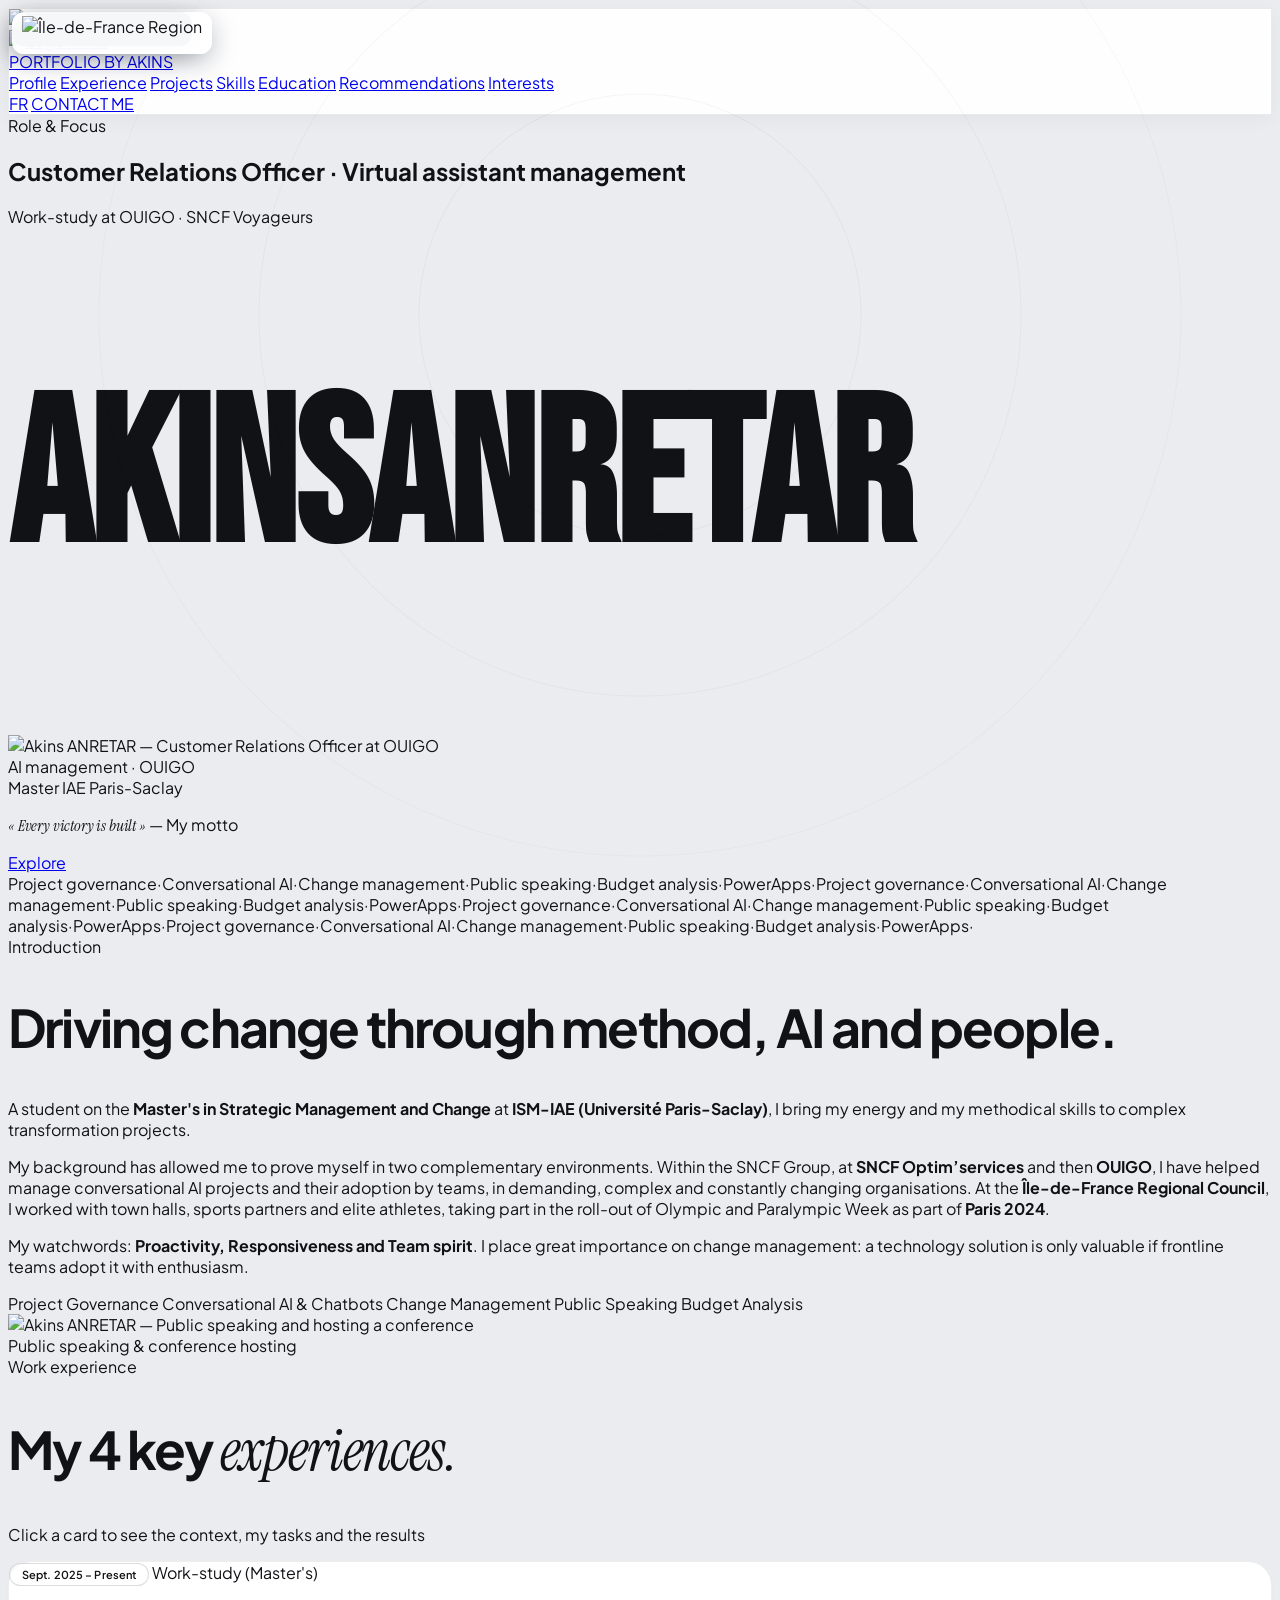
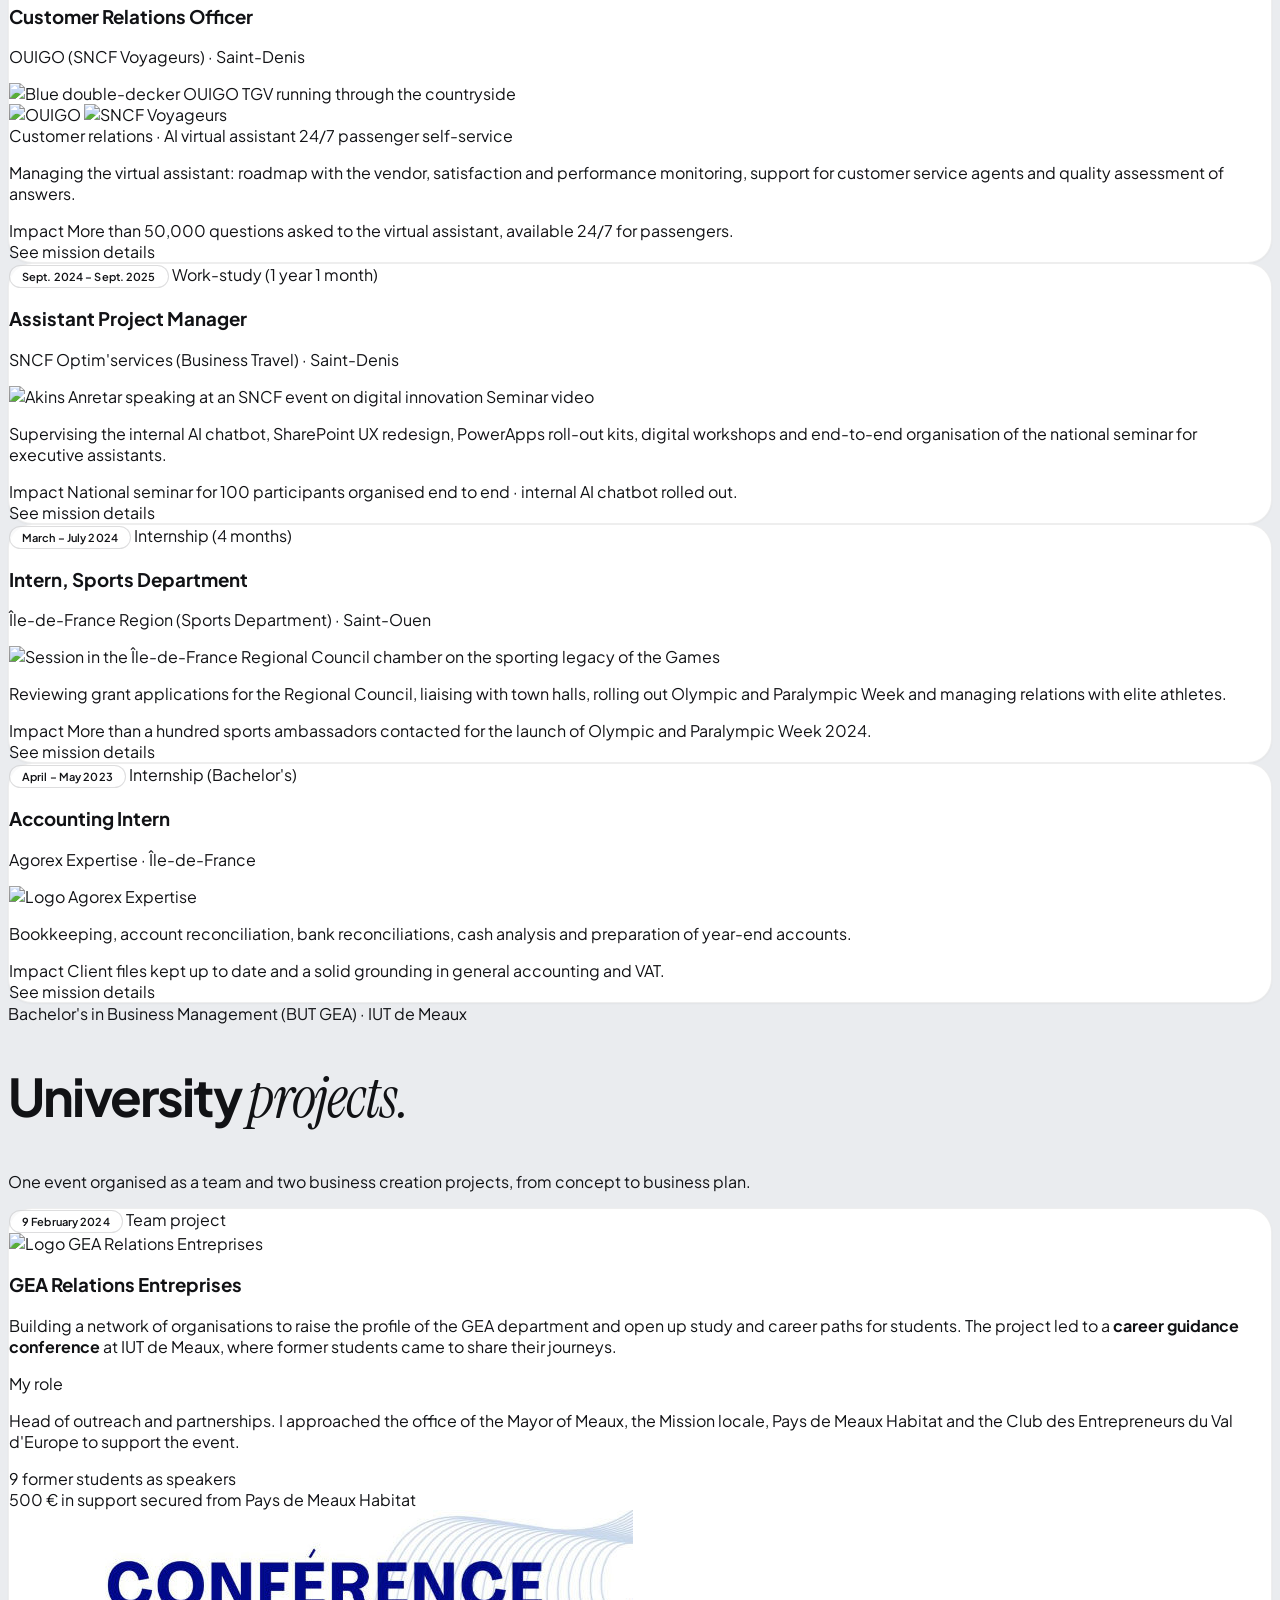
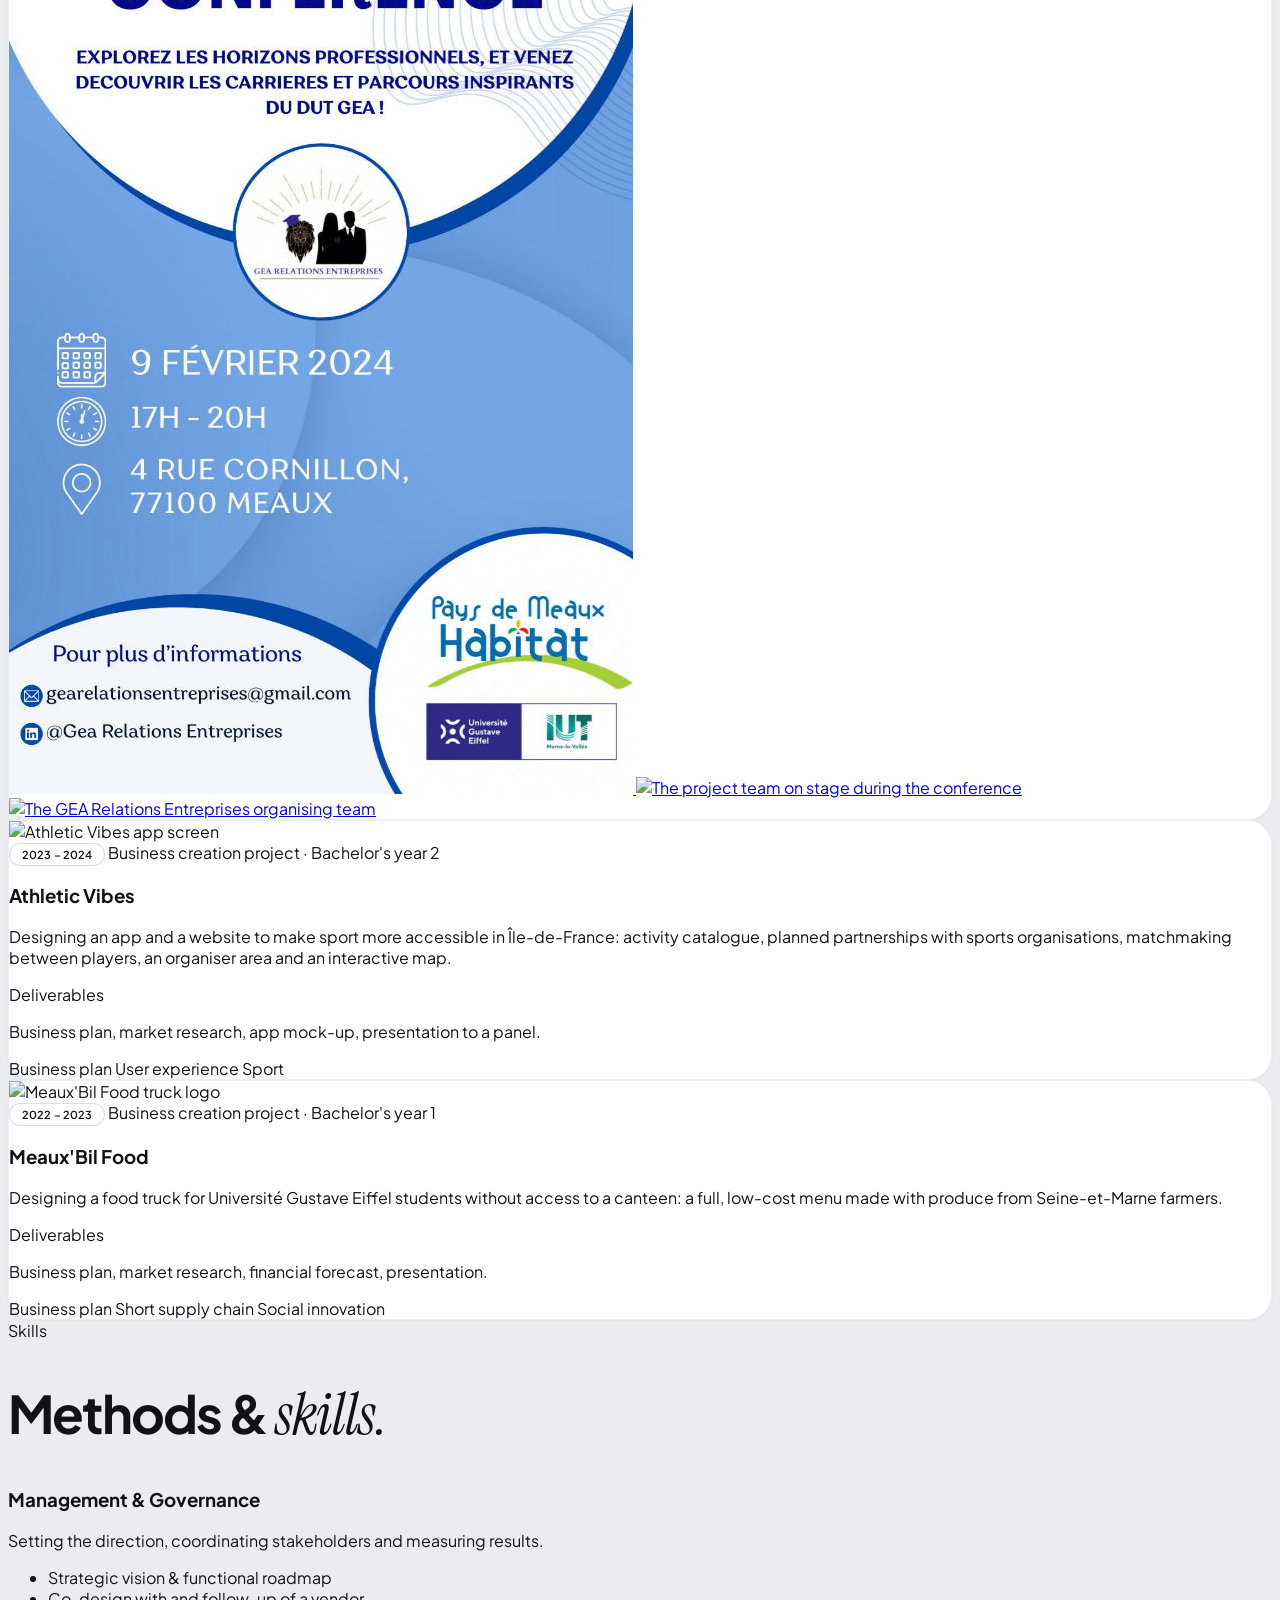
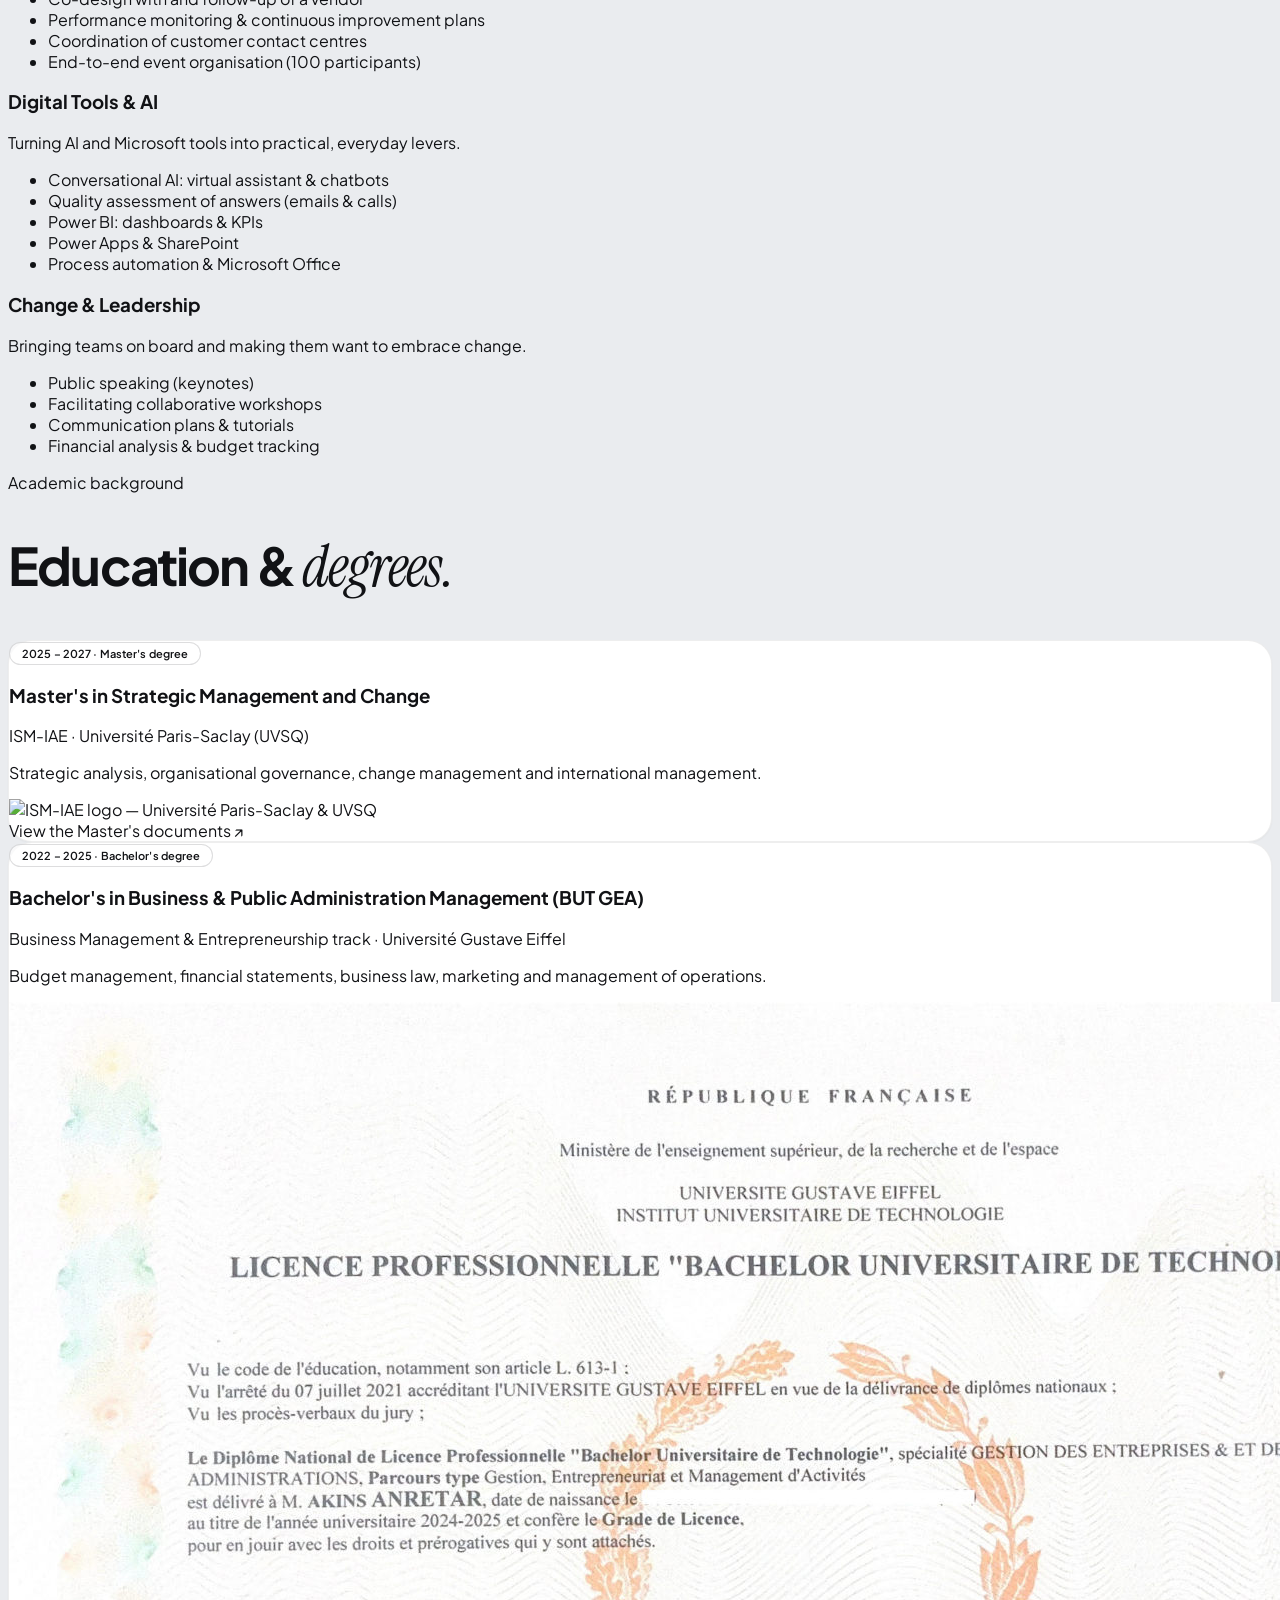
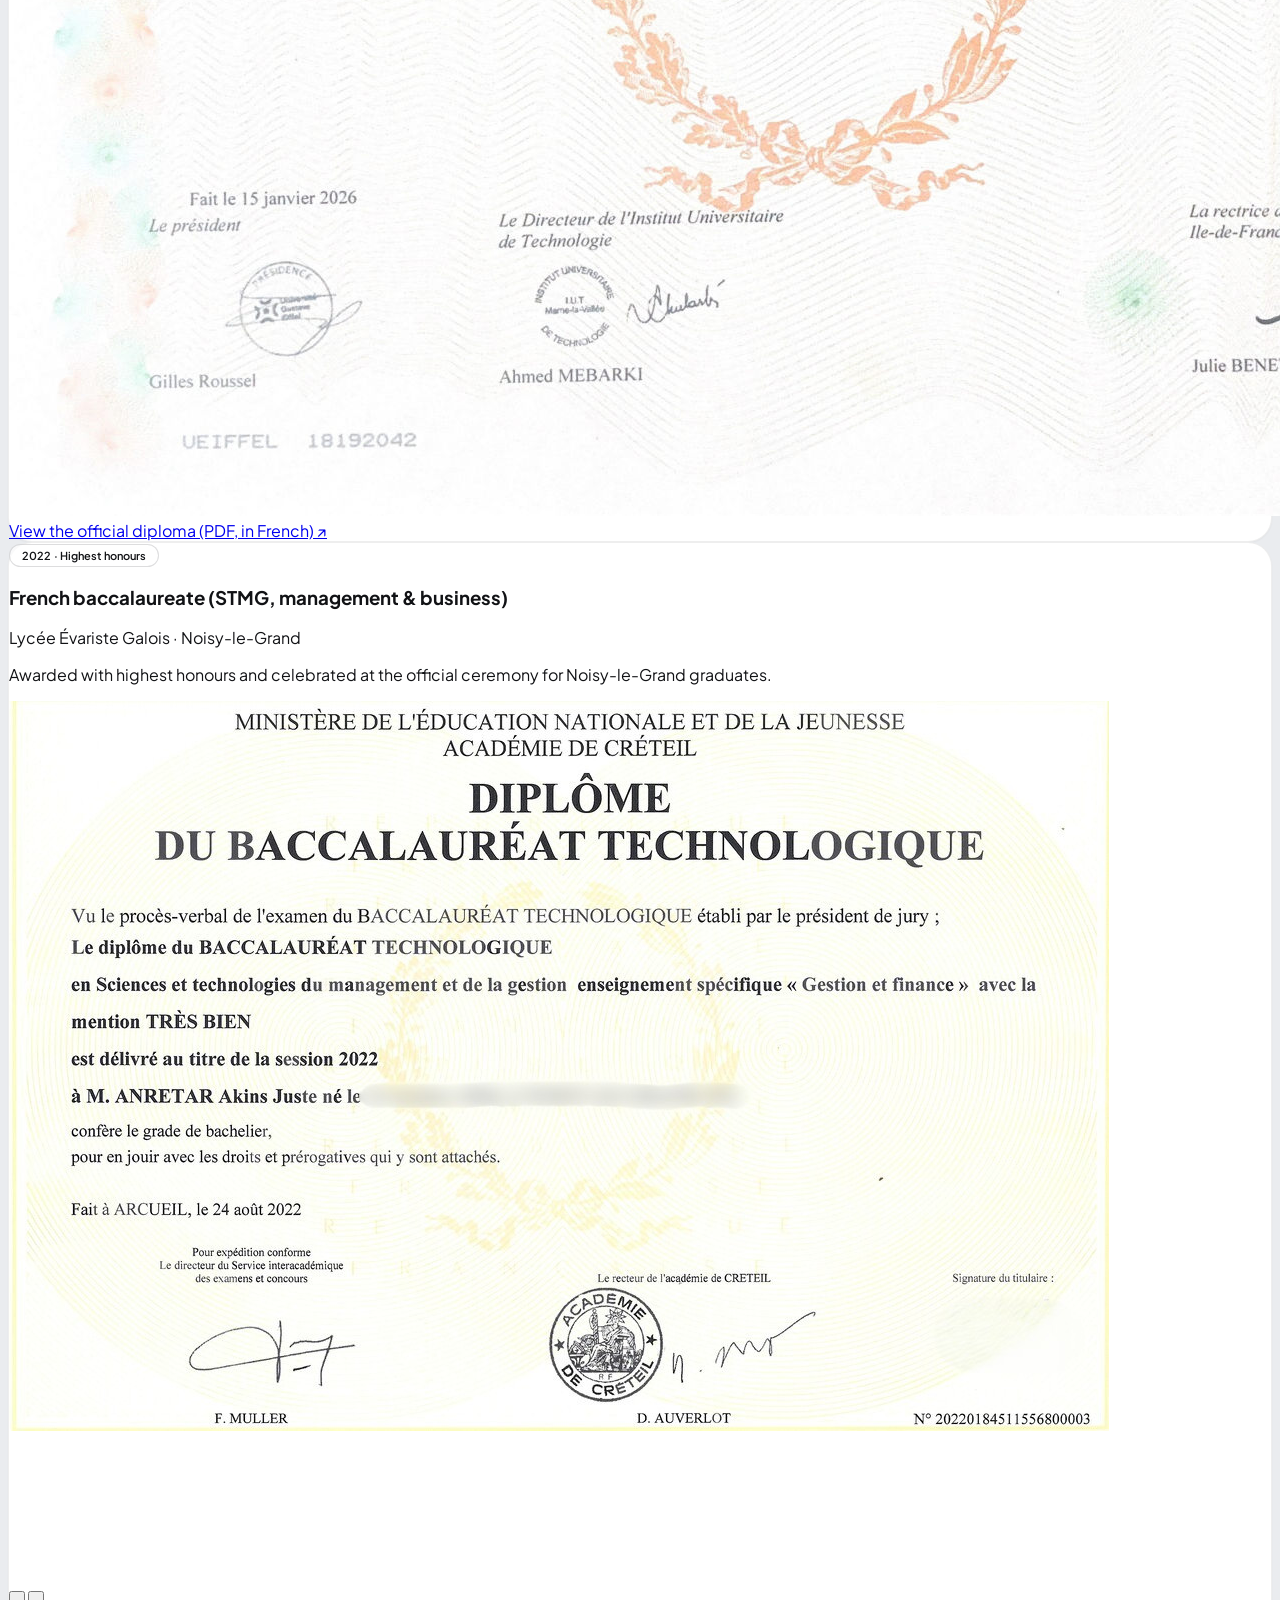
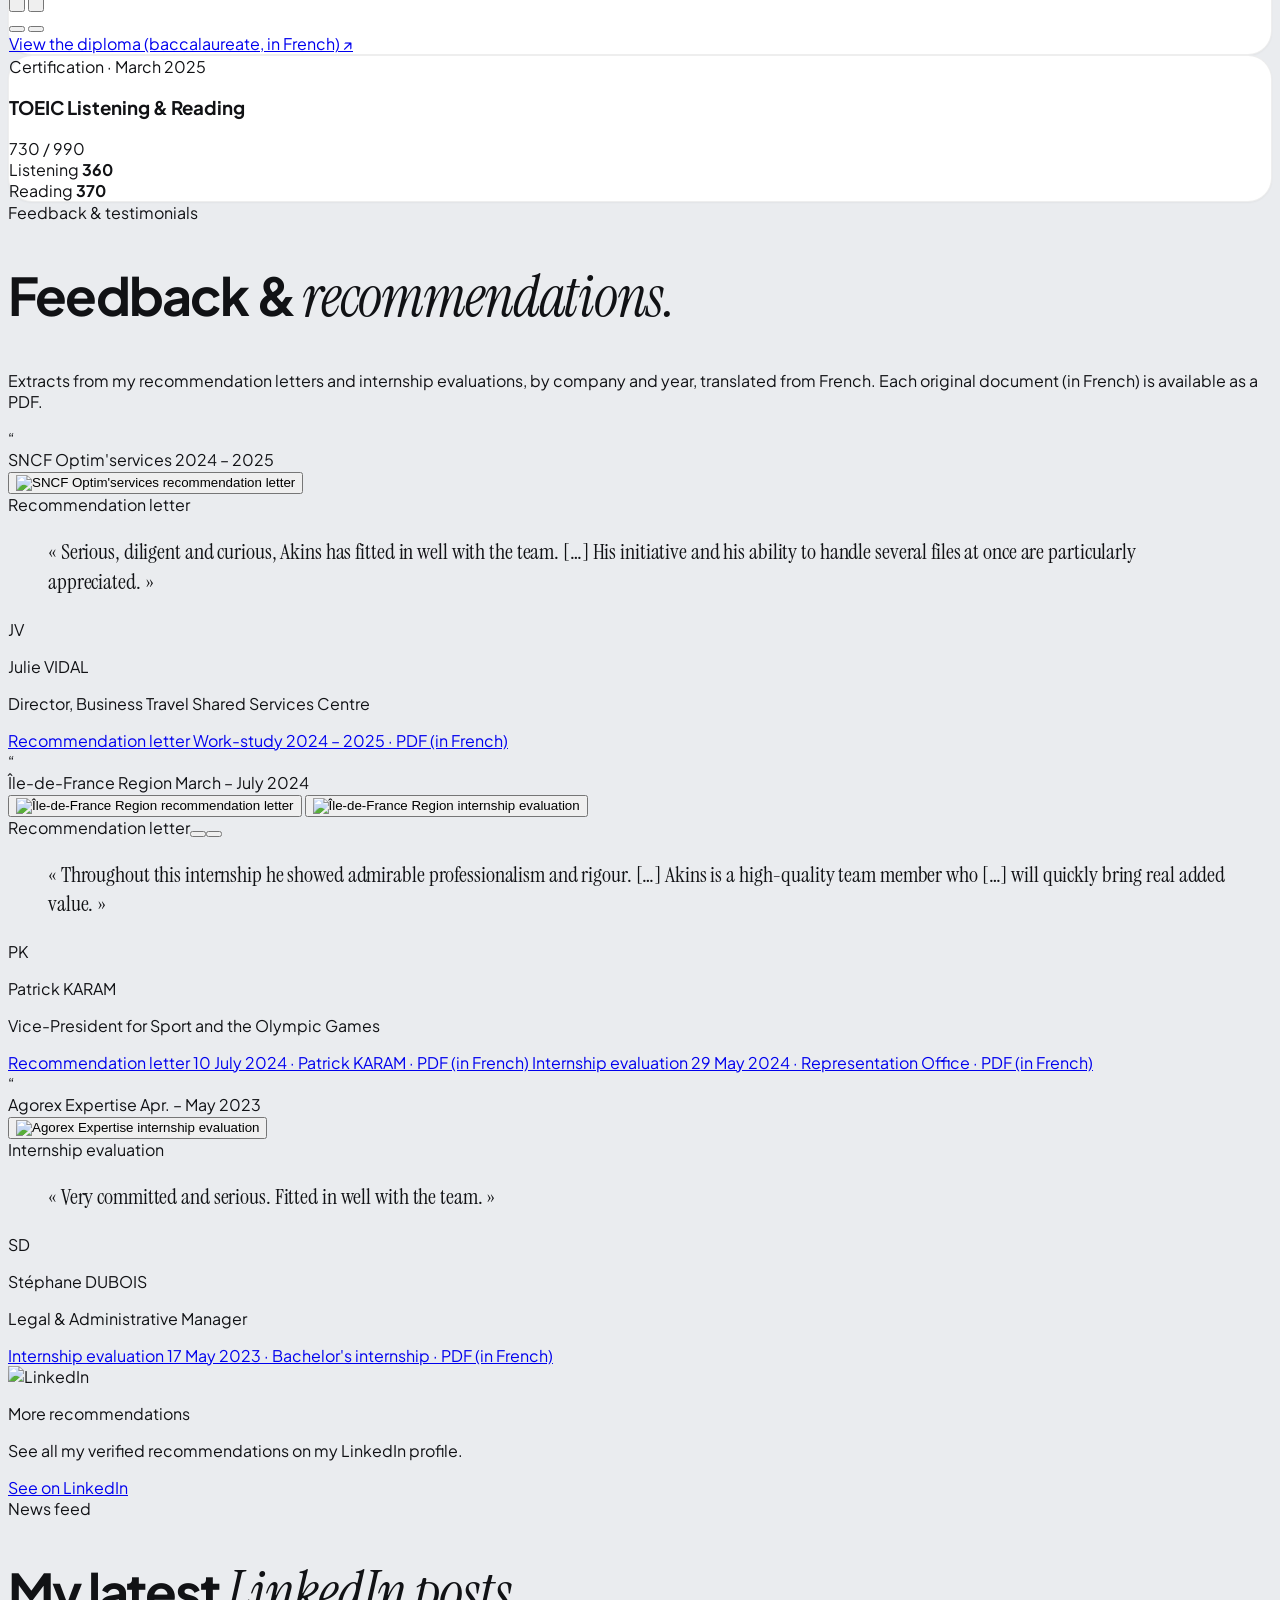
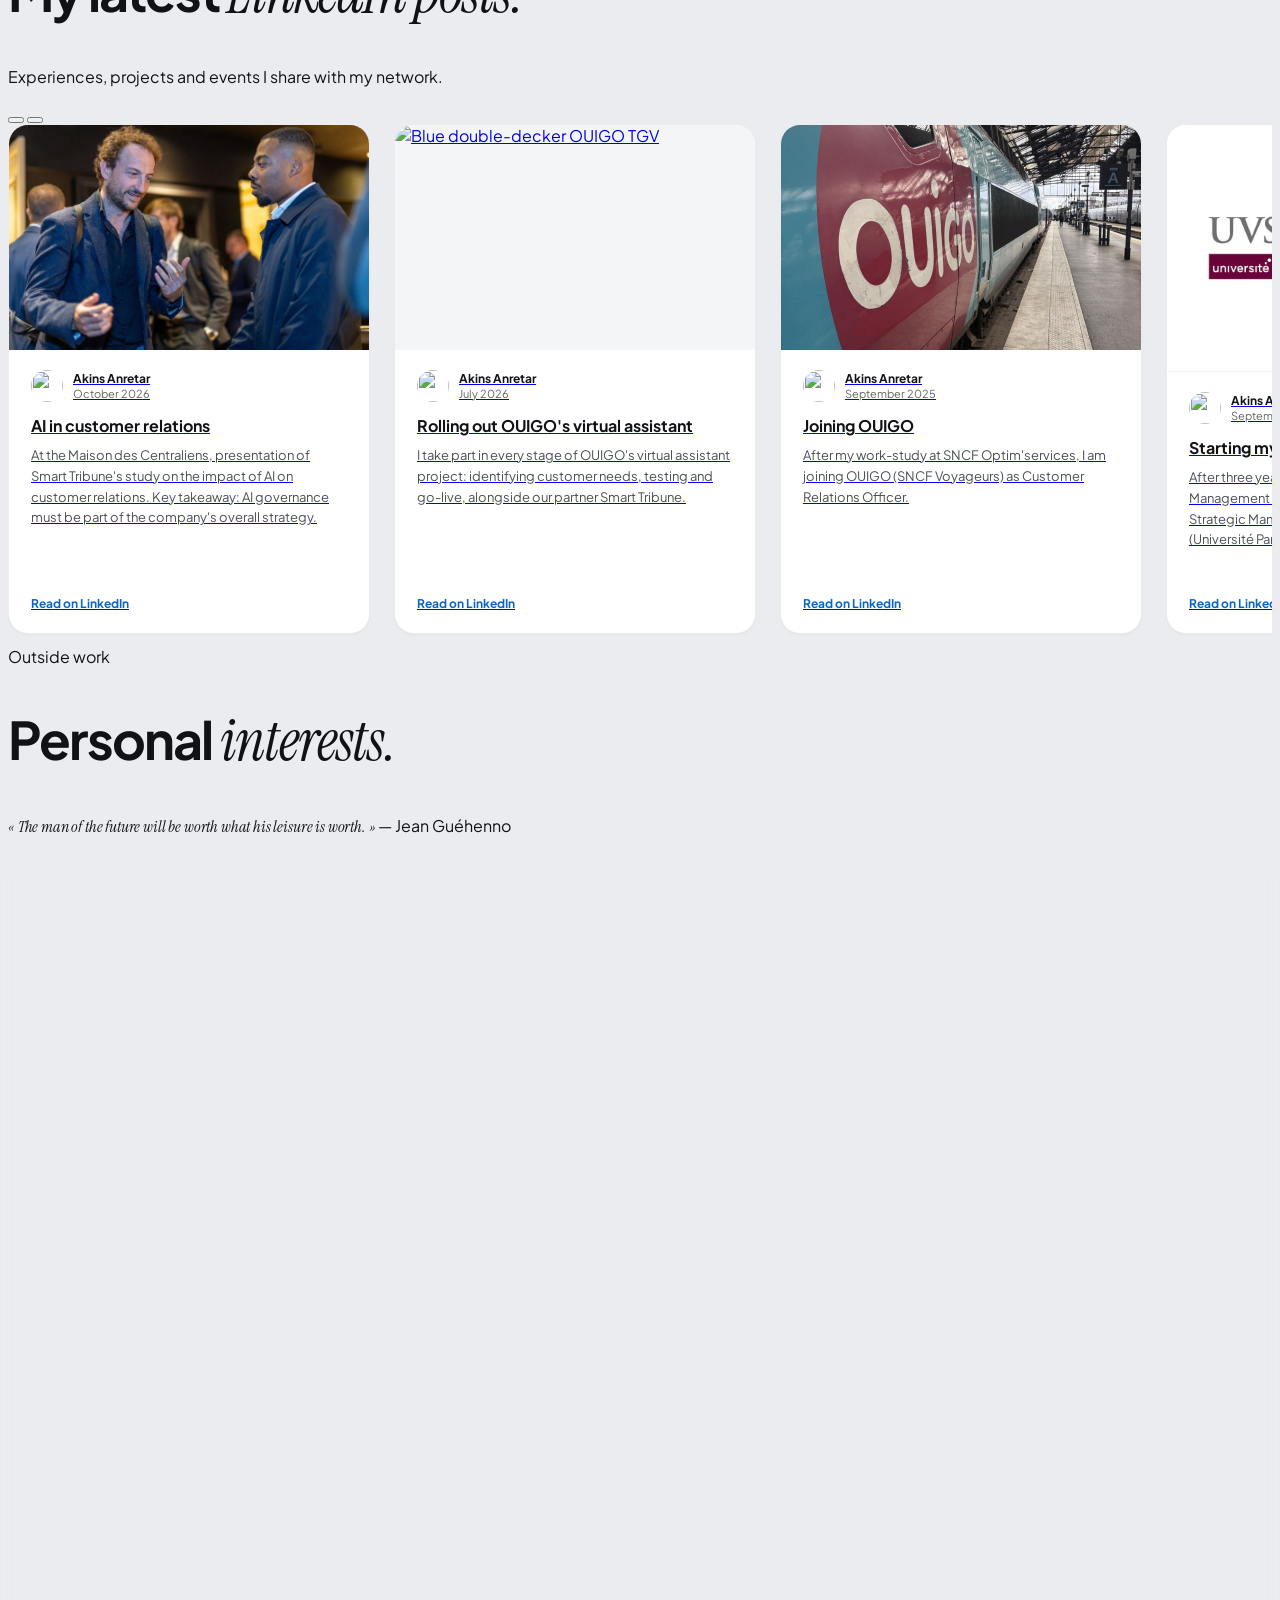
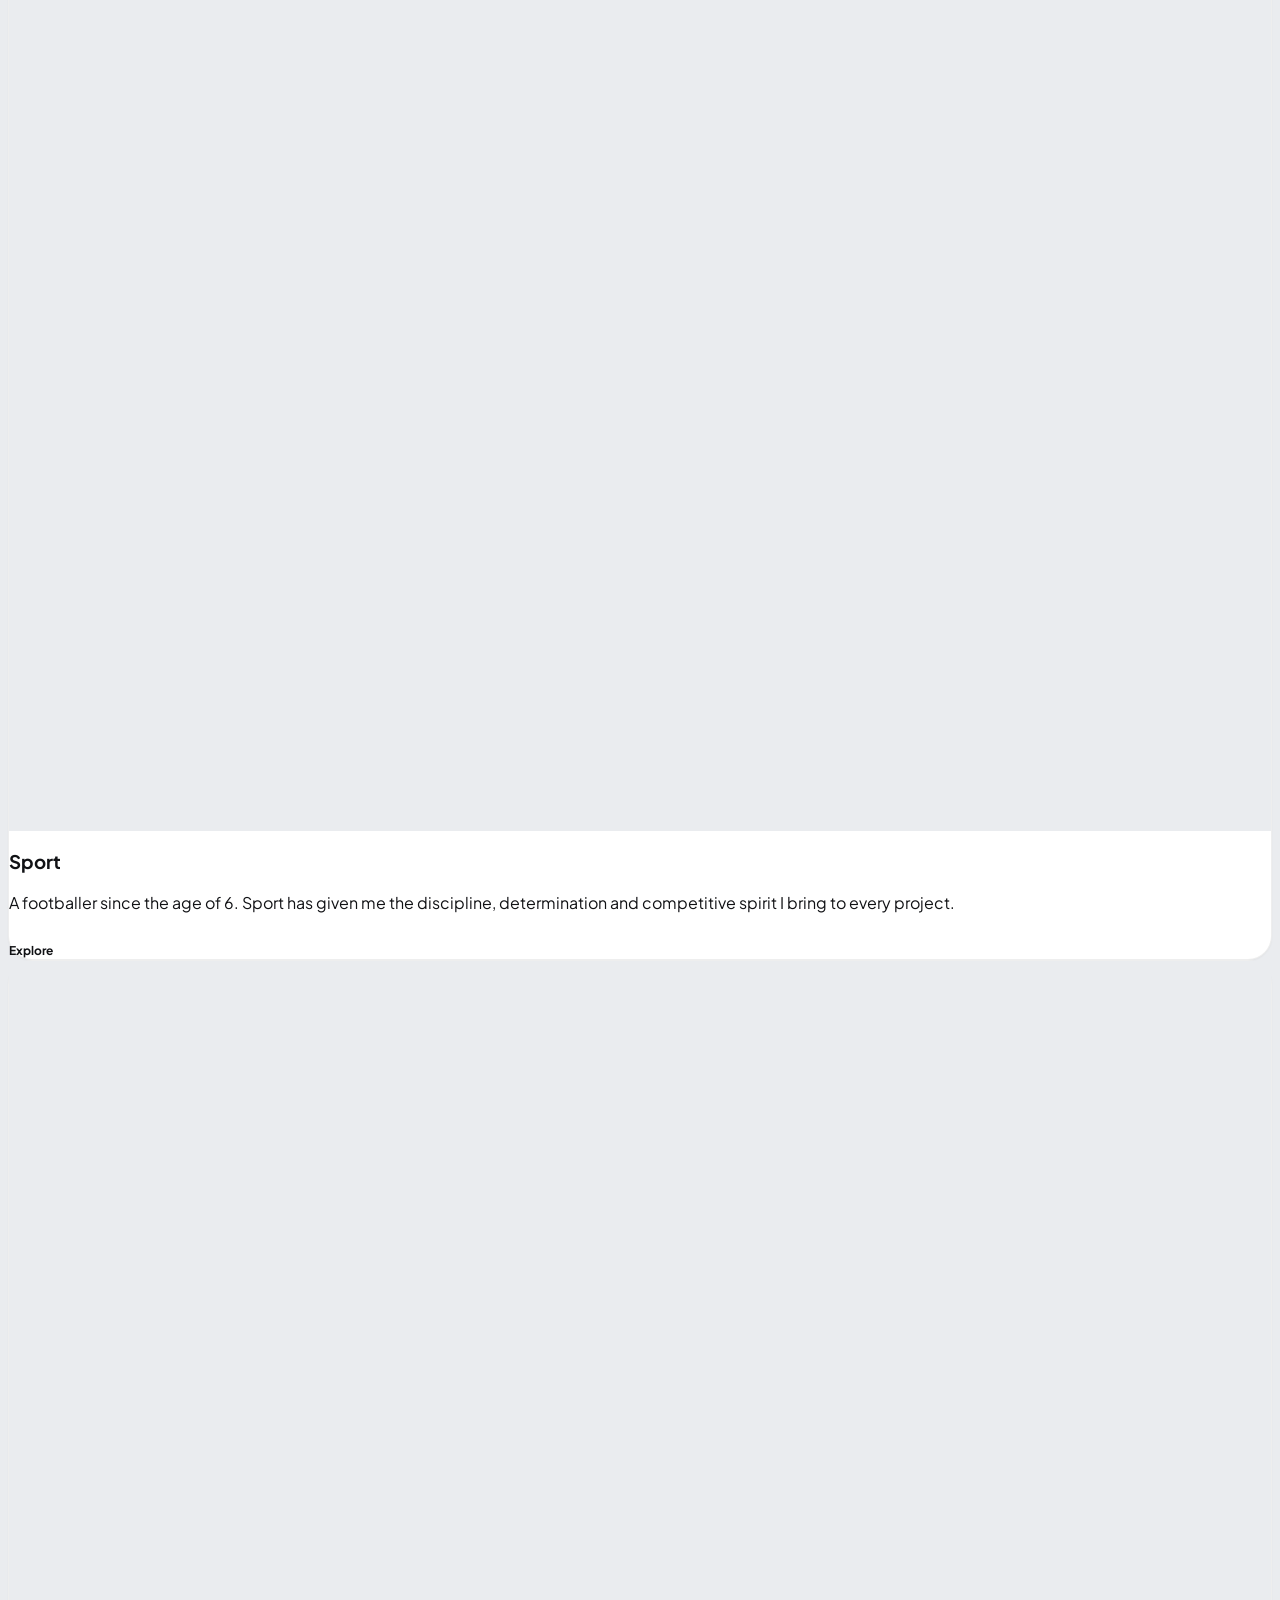
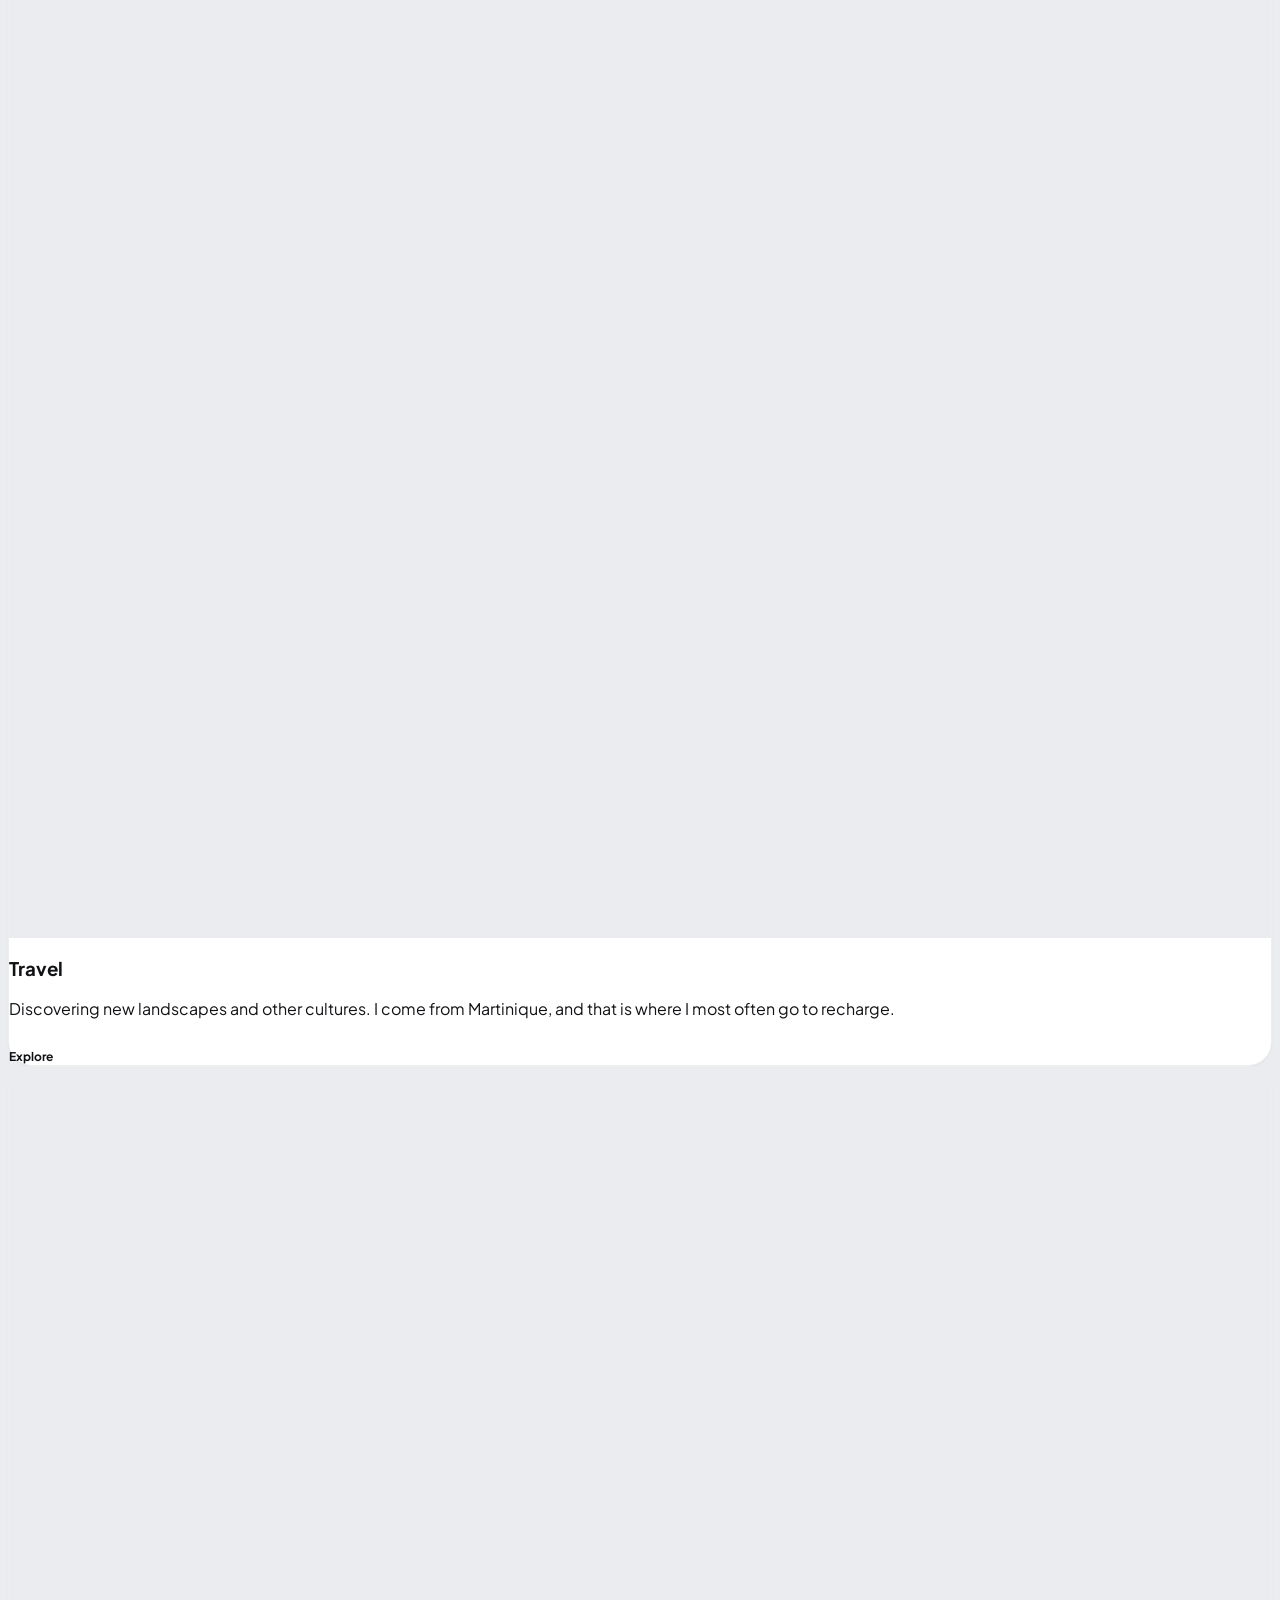
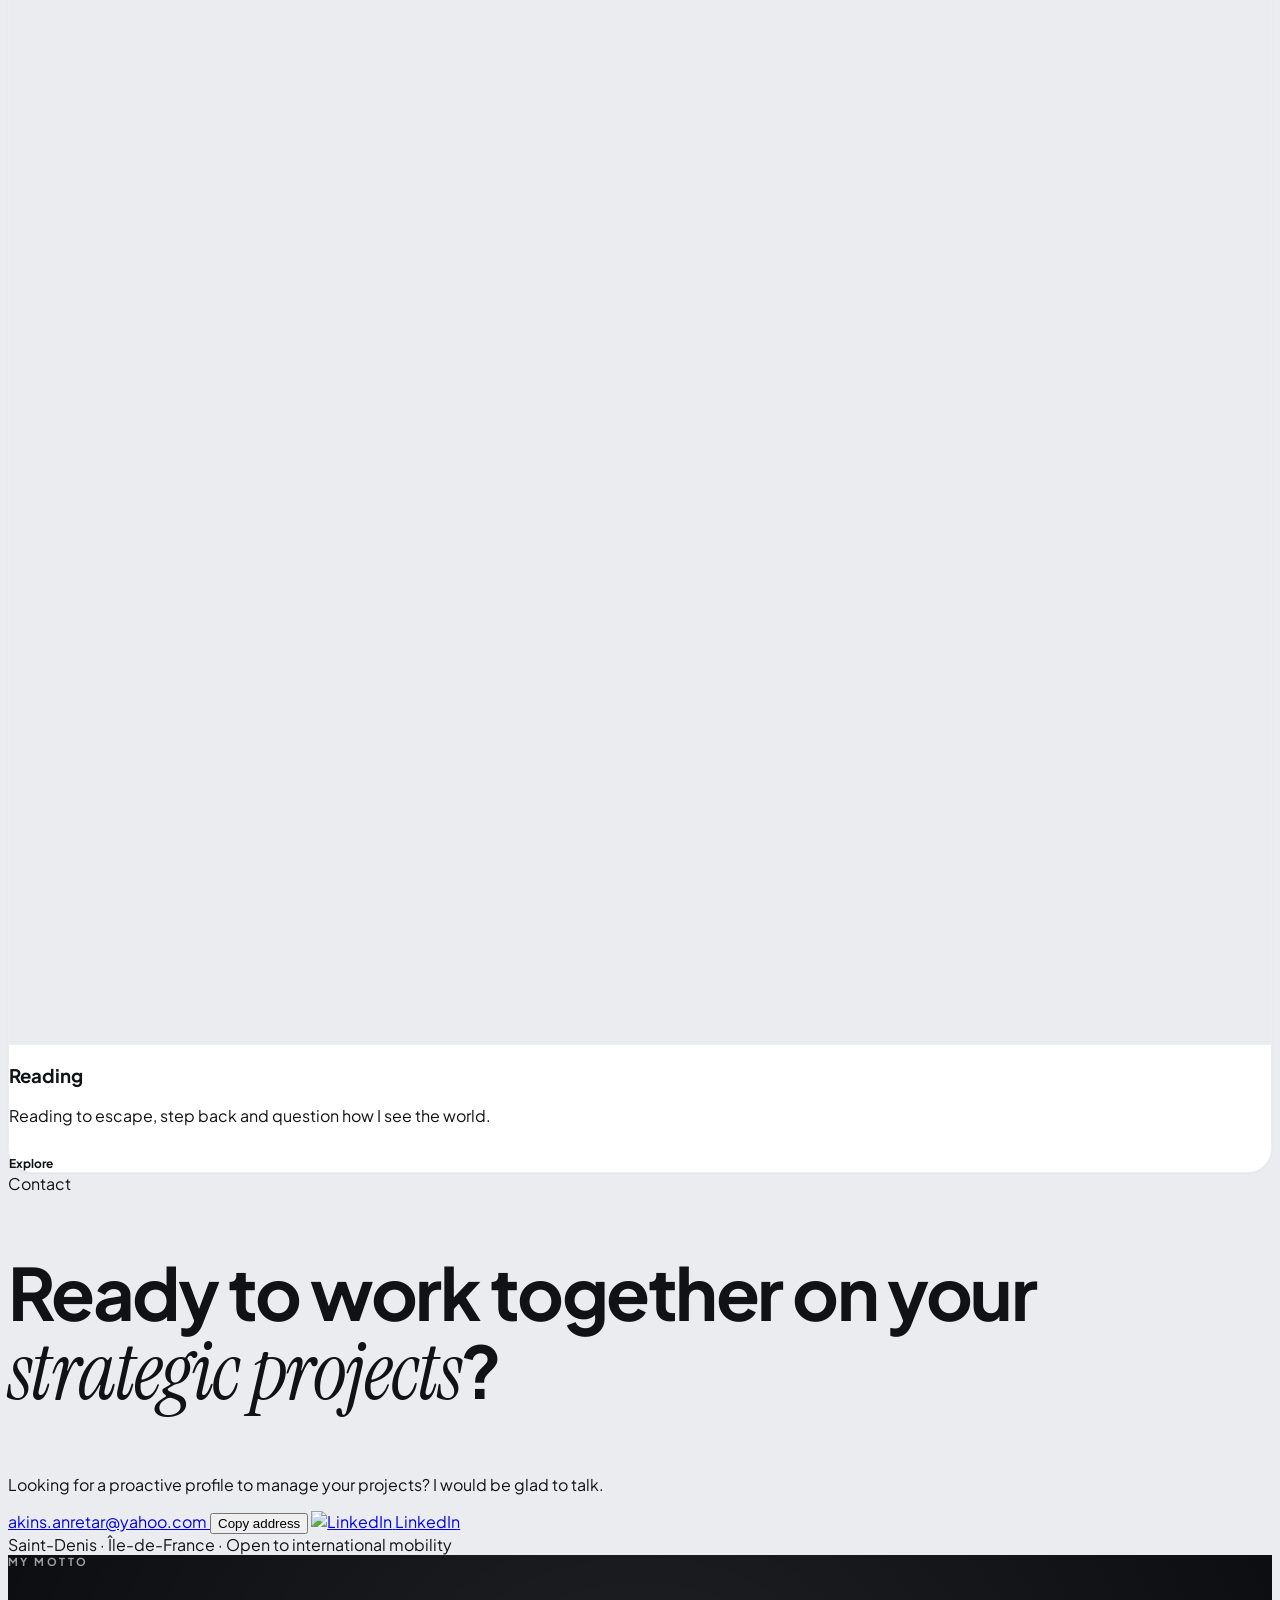
==== en.html @ fc7fabdc "Introduction : nouveau titre de section et « faire mes preuves », en français et en anglais Co-Autho" ====
<!DOCTYPE html>
<html lang="en" class="scroll-smooth">

<head>
  <script>document.documentElement.classList.add('fx')</script>
  <meta charset="UTF-8">
  <meta name="viewport" content="width=device-width, initial-scale=1.0">
  <title>Akins ANRETAR — Customer Relations Officer at OUIGO</title>
  <meta name="description"
    content="Portfolio of Akins ANRETAR, Customer Relations Officer at OUIGO (SNCF Voyageurs), managing the virtual assistant. Master's in Strategic Management (IAE Paris-Saclay).">
  <meta name="author" content="Akins ANRETAR">
  <meta name="theme-color" content="#111215">
  <meta property="og:type" content="profile">
  <meta property="og:locale" content="en_GB">
  <meta property="og:locale:alternate" content="fr_FR">
  <meta property="og:title" content="Akins ANRETAR — Customer Relations Officer at OUIGO">
  <meta property="og:description"
    content="AI project management and change management at OUIGO and SNCF Optim'services. Master's in Strategic Management &amp; Change (ISM-IAE Paris-Saclay).">
  <meta property="og:url" content="https://akinsanretar.github.io/portfolio-akins/en.html">
  <meta property="og:image" content="https://akinsanretar.github.io/portfolio-akins/assets/images/og-image.jpg">
  <meta property="og:image:width" content="1200">
  <meta property="og:image:height" content="630">
  <meta property="og:image:alt" content="Akins ANRETAR, Customer Relations Officer at OUIGO">
  <meta name="twitter:card" content="summary_large_image">
  <meta name="twitter:title" content="Akins ANRETAR — Customer Relations Officer at OUIGO">
  <meta name="twitter:description"
    content="Managing the virtual assistant at OUIGO, change management. Master's in Strategic Management &amp; Change (ISM-IAE Paris-Saclay).">
  <meta name="twitter:image" content="https://akinsanretar.github.io/portfolio-akins/assets/images/og-image.jpg">
  <link rel="canonical" href="https://akinsanretar.github.io/portfolio-akins/en.html">
  <link rel="alternate" hreflang="fr" href="https://akinsanretar.github.io/portfolio-akins/">
  <link rel="alternate" hreflang="en" href="https://akinsanretar.github.io/portfolio-akins/en.html">
  <link rel="alternate" hreflang="x-default" href="https://akinsanretar.github.io/portfolio-akins/">
  <link rel="icon" type="image/png" sizes="32x32" href="assets/images/favicon-32.png">
  <link rel="icon" type="image/png" sizes="192x192" href="assets/images/icon-192.png">
  <link rel="apple-touch-icon" href="assets/images/apple-touch-icon.png">

  <script type="application/ld+json">
  {
    "@context": "https://schema.org",
    "@type": "Person",
    "name": "Akins ANRETAR",
    "url": "https://akinsanretar.github.io/portfolio-akins/",
    "image": "https://akinsanretar.github.io/portfolio-akins/assets/images/img_PRO.jpg",
    "jobTitle": "Customer Relations Officer",
    "description": "Customer Relations Officer at OUIGO, managing the virtual assistant.",
    "worksFor": {
      "@type": "Organization",
      "name": "OUIGO (SNCF Voyageurs)",
      "url": "https://www.ouigo.com/"
    },
    "alumniOf": [
      { "@type": "CollegeOrUniversity", "name": "ISM-IAE, Université Paris-Saclay" },
      { "@type": "CollegeOrUniversity", "name": "IUT de Meaux, Université Gustave Eiffel" }
    ],
    "knowsLanguage": ["fr", "en"],
    "url": "https://akinsanretar.github.io/portfolio-akins/en.html",
    "sameAs": ["https://www.linkedin.com/in/akins-anretar"]
  }
  </script>

  <!-- Tailwind CSS via CDN -->
  <script src="https://cdn.tailwindcss.com"></script>
  <script>
    tailwind.config = {
      theme: {
        extend: {
          colors: {
            brand: {
              page: '#EAECEF',
              card: '#FFFFFF',
              dark: '#111215',
              muted: '#5F6368',
              border: '#D8DCE2'
            }
          },
          fontFamily: {
            sans: ['"Plus Jakarta Sans"', 'system-ui', '-apple-system', 'sans-serif'],
            display: ['"Bebas Neue"', '"Anton"', 'sans-serif'],
          }
        }
      }
    }
  </script>

  <!-- Lucide Icons -->
  <script src="https://unpkg.com/lucide@0.460.0/dist/umd/lucide.min.js"></script>

  <!-- Custom CSS for Matthew Brutalist Luxe Theme -->
  <link rel="stylesheet" href="assets/css/style.css?v=20261105c">
  <link rel="stylesheet" href="assets/css/apple-effects.css?v=20261105c">
  <link rel="stylesheet" href="assets/css/doc-stack.css?v=20261105c">
  <link rel="stylesheet" href="assets/css/interests.css?v=20261105c">
  <link rel="stylesheet" href="assets/css/train-cover.css?v=20261105c">
</head>

<body class="bg-[#EAECEF] text-[#111215] antialiased selection:bg-black selection:text-white relative">

  <!-- ========================================== -->
  <!-- OVERLAY DE RÉVÉLATION (LOGO REVEAL APPLE LIGHT) -->
  <!-- ========================================== -->
  <div id="logo-reveal-overlay" aria-hidden="true"
    class="fixed inset-0 z-[9999] bg-[#FBFBFD] flex flex-col items-center justify-center cursor-pointer select-none outline-none"
    style="transition: transform 800ms cubic-bezier(0.77, 0, 0.175, 1); will-change: transform;">
    
    <!-- Halot subtil d'ambiance Apple -->
    <div class="absolute inset-0 bg-[radial-gradient(circle_at_50%_45%,rgba(0,0,0,0.015),transparent_70%)] pointer-events-none"></div>

    <div id="logo-reveal-content" class="relative z-10 flex flex-col items-center justify-center gap-7 px-6 transition-all duration-700 ease-out opacity-0 scale-95 translate-y-2">
      <!-- Logo centré façon Apple Studio -->
      <div class="relative flex items-center justify-center p-6 sm:p-7 rounded-3xl bg-white border border-black/[0.05] shadow-[0_20px_50px_rgba(0,0,0,0.05)] hover:shadow-[0_25px_60px_rgba(0,0,0,0.08)] transition-all duration-500">
        <img src="assets/images/Logo_AKINS.png" alt="Logo Akins ANRETAR"
          class="w-[clamp(110px,20vw,170px)] h-auto object-contain drop-shadow-[0_2px_8px_rgba(0,0,0,0.04)]" />
      </div>

      <!-- Signature manuscrite qui s'écrit -->
      <div class="relative -mt-2 flex flex-col items-center pointer-events-none" aria-hidden="true">
        <span id="logo-reveal-signature" class="signature">Akins Anretar</span>
        <span id="logo-reveal-signature-line" class="signature-line"></span>
      </div>

    </div>
  </div>

  <script>
    (function () {
      const overlay = document.getElementById('logo-reveal-overlay');
      const content = document.getElementById('logo-reveal-content');
      if (!overlay || !content) return;

      // L'intro ne s'affiche qu'une fois par visite, et jamais sur un lien direct vers une section
      let seen = false;
      try { seen = sessionStorage.getItem('introSeen') === '1'; sessionStorage.setItem('introSeen', '1'); } catch (e) {}
      if (seen || location.hash) { overlay.remove(); return; }

      // 1. Préchargement du son de transition
      let revealAudio = null;

      try {
        revealAudio = new Audio('assets/audio/reveal.mp3');
        revealAudio.preload = 'auto';
        revealAudio.onerror = function () { revealAudio = null; };
      } catch (e) {
        revealAudio = null;
      }

      // Animation d'apparition du logo
      setTimeout(function () {
        content.classList.remove('opacity-0', 'scale-90', 'translate-y-2');
        content.classList.add('opacity-100', 'scale-100', 'translate-y-0');
      }, 50);

      // 2. Signature : elle s'écrit sous le logo, puis l'écran s'efface tout seul
      const signature = document.getElementById('logo-reveal-signature');
      const signatureLine = document.getElementById('logo-reveal-signature-line');
      const reducedMotion = window.matchMedia && window.matchMedia('(prefers-reduced-motion: reduce)').matches;

      function startSignature() {
        if (!signature || signature.classList.contains('is-writing')) return;
        signature.classList.add('is-writing');
        if (signatureLine) signatureLine.classList.add('is-writing');
        setTimeout(handleReveal, reducedMotion ? 600 : 2600);
      }

      // On attend la police manuscrite (au plus 1,5 s) pour éviter un affichage de secours
      const fontReady = document.fonts && document.fonts.load
        ? document.fonts.load('1em "Mrs Saint Delafield"')
        : Promise.resolve();
      Promise.race([fontReady, new Promise(function (r) { setTimeout(r, 1500); })])
        .then(function () { setTimeout(startSignature, 450); })
        .catch(startSignature);

      let isRevealed = false;

      function finishReveal() {
        overlay.remove();
        window.dispatchEvent(new Event('resize'));
      }

      function handleReveal() {
        if (isRevealed) return;
        isRevealed = true;

        if (revealAudio) {
          try {
            revealAudio.currentTime = 0;
            const p = revealAudio.play();
            if (p && typeof p.catch === 'function') p.catch(function () {});
          } catch (e) {}
        }

        const prefersReduced = window.matchMedia && window.matchMedia('(prefers-reduced-motion: reduce)').matches;
        if (prefersReduced) {
          finishReveal();
          return;
        }

        // Lancement de l'animation de translation vers le haut
        overlay.style.transform = 'translateY(-100%)';
        content.style.opacity = '0';
        content.style.transform = 'scale(0.9) translateY(-1rem)';

        // Fin de l'animation de révélation (820ms)
        setTimeout(finishReveal, 820);
      }

      // Un clic, une touche ou un défilement passe l'intro immédiatement
      overlay.addEventListener('click', handleReveal);
      window.addEventListener('keydown', handleReveal, { once: true });
      window.addEventListener('wheel', handleReveal, { once: true, passive: true });
      window.addEventListener('touchstart', handleReveal, { once: true, passive: true });
      // Filet de sécurité si la police tarde : l'intro ne dure jamais plus de 5 s
      setTimeout(handleReveal, 5000);
    })();
  </script>

  <!-- ========================================== -->
  <!-- FLOATING PILL NAVBAR                       -->
  <!-- ========================================== -->
  <div class="fixed top-0 left-0 right-0 z-50 px-4 sm:px-6 pt-4 pointer-events-none">
    <header
      class="max-w-5xl mx-auto floating-navbar px-4 sm:px-6 py-3 rounded-2xl sm:rounded-full pointer-events-auto flex items-center justify-between transition-all">

      <!-- Brand Logo / Monogram -->
      <a href="#" class="flex items-center gap-2.5 group">
        <div class="relative w-8 h-8 rounded-full overflow-hidden ring-2 ring-black/15 shadow-sm">
          <img src="assets/images/img_PRO.jpg" alt="Akins ANRETAR" class="w-full h-full object-cover object-top" />
        </div>
        <div
          class="w-8 h-8 rounded-lg bg-white border border-gray-200 p-1 shadow-sm flex items-center justify-center group-hover:border-black transition">
          <img src="assets/images/Logo_AKINS.png" alt="Logo Akins" class="w-full h-full object-contain" />
        </div>
        <span class="text-xs font-bold uppercase tracking-wider text-black font-sans hidden sm:inline-block lg:hidden">
          PORTFOLIO BY <span class="font-extrabold">AKINS</span>
        </span>
      </a>

      <!-- Center Nav Links -->
      <nav
        class="hidden lg:flex items-center gap-3 xl:gap-4 text-[11px] font-bold uppercase tracking-wider text-gray-500 whitespace-nowrap"
        aria-label="Main navigation">
        <a href="#profil" class="hover:text-black transition">Profile</a>
        <a href="#experiences" class="hover:text-black transition">Experience</a>
        <a href="#projets" class="hover:text-black transition">Projects</a>
        <a href="#methodes" class="hover:text-black transition">Skills</a>
        <a href="#formations" class="hover:text-black transition">Education</a>
        <a href="#appreciation" class="hover:text-black transition">Recommendations</a>
        <a href="#interets" class="hover:text-black transition">Interests</a>
      </nav>

      <!-- Right Action CTA Button -->
      <div class="flex items-center gap-2">
        <!-- Sélecteur de langue -->
        <a href="./" hreflang="fr" lang="fr"
          class="px-2.5 py-1.5 rounded-full border border-gray-200 hover:border-black text-[11px] font-bold tracking-wider text-gray-600 hover:text-black transition"
          title="Lire ce portfolio en français" aria-label="Version française">FR</a>
        <a href="assets/docs/CV_Akins_ANRETAR.pdf" target="_blank" rel="noopener"
          title="Open my CV (PDF, in French) to print or download it" aria-label="Open my CV as a PDF (in French)"
          class="p-2 rounded-full border border-gray-200 hover:border-black text-gray-600 hover:text-black transition">
          <i data-lucide="printer" class="w-3.5 h-3.5"></i>
        </a>
        <a href="#contact"
          class="px-4 py-2 rounded-full border border-black hover:bg-black hover:text-white text-black text-xs font-bold uppercase tracking-wider whitespace-nowrap transition">
          CONTACT ME
        </a>
      </div>

    </header>
  </div>

  <!-- ========================================== -->
  <!-- HERO SECTION (STYLE MATTHEW)               -->
  <!-- ========================================== -->
  <section id="profil"
    class="relative pt-28 pb-16 sm:pt-36 sm:pb-24 min-h-[90vh] flex flex-col justify-between overflow-hidden">

    <!-- Background concentric circular lines -->
    <div class="bg-concentric"></div>

    <div class="max-w-7xl mx-auto px-6 lg:px-12 w-full relative z-10">

      <!-- Top Subheaders Grid -->
      <div class="flex flex-col sm:flex-row items-start sm:items-center justify-between gap-4 mb-4">
        <div>
          <span class="text-xs font-bold uppercase tracking-widest text-gray-500 block mb-0.5">Role &amp; Focus</span>
          <h2 class="text-lg sm:text-xl font-bold text-black font-sans tracking-tight">
            Customer Relations Officer · Virtual assistant management
          </h2>
        </div>

        <div class="sm:text-right">
          <span
            class="inline-flex items-center gap-2 px-3 py-1.5 rounded-full bg-white/80 border border-gray-300 text-xs font-semibold text-gray-800">
            <span class="w-1.5 h-1.5 rounded-full bg-emerald-500"></span>
            Work-study at OUIGO · SNCF Voyageurs
          </span>
        </div>
      </div>

      <!-- Center Stage: Massive Giant Typography + Cutout Portrait (Matthew Reference) -->
      <div class="relative flex items-center justify-center py-6 sm:py-10 my-2">

        <!-- Giant Typography (Akins ANRETAR) across the background -->
        <div
          class="text-center w-full absolute inset-0 flex items-center justify-center pointer-events-none select-none z-0">
          <h1 class="giant-name opacity-95">
            AKINS ANRETAR
          </h1>
        </div>

        <!-- Cutout Portrait (Positioned in foreground, overlapping the text seamlessly) -->
        <div class="relative z-10 max-w-xs sm:max-w-sm md:max-w-md mx-auto flex flex-col items-center">

          <div class="relative group">
            <!-- Subtle ambient glow behind subject -->
            <div
              class="absolute -inset-6 bg-gradient-to-tr from-white/0 via-white/70 to-white/0 rounded-full blur-2xl opacity-80 pointer-events-none">
            </div>

            <!-- Cutout Image directly on canvas -->
            <img src="assets/images/img_PRO_cutout.png"
              alt="Akins ANRETAR — Customer Relations Officer at OUIGO"
              class="relative z-10 w-full h-auto max-h-[500px] object-contain drop-shadow-[0_25px_35px_rgba(0,0,0,0.18)] group-hover:scale-[1.02] transition-transform duration-500 ease-out" />

            <!-- Floating Badge 1 (Top-Right): Role & Tech -->
            <div class="absolute top-10 -right-2 sm:-right-6 z-20 animate-float">
              <div
                class="px-4 py-2 rounded-full bg-white/95 backdrop-blur-md border border-gray-200 shadow-xl flex items-center gap-2">
                <span class="w-1.5 h-1.5 rounded-full bg-black"></span>
                <span class="text-xs font-bold text-gray-900 tracking-tight font-sans">AI management · OUIGO</span>
              </div>
            </div>

            <!-- Floating Badge 2 (Bottom-Left): Master & Leadership -->
            <div class="absolute bottom-12 -left-2 sm:-left-6 z-20 animate-float-delayed">
              <div
                class="px-4 py-2 rounded-full bg-black text-white border border-gray-800 shadow-xl flex items-center gap-2">
                <i data-lucide="graduation-cap" class="w-3.5 h-3.5 text-white/80"></i>
                <span class="text-xs font-bold tracking-tight font-sans">Master IAE Paris-Saclay</span>
              </div>
            </div>

          </div>

        </div>

      </div>

      <!-- Bottom Meta & Scroll Down Prompt -->
      <div class="flex flex-col sm:flex-row items-center justify-between gap-6 pt-6 border-t border-gray-300/80">

        <!-- Motto Quote -->
        <div class="flex items-center gap-3">
          <span class="w-8 h-px bg-black/40"></span>
          <p class="text-sm sm:text-base text-gray-800">
            <em class="serif text-lg sm:text-xl text-black">« Every victory is built »</em> <span class="text-gray-500 text-xs sm:text-sm ml-1">— My motto</span>
          </p>
        </div>

        <!-- Scroll down indicator matching reference -->
        <a href="#about"
          class="flex items-center gap-2 text-xs font-bold uppercase tracking-wider text-black hover:translate-y-0.5 transition-transform">
          <span>Explore</span>
          <i data-lucide="arrow-down" class="w-4 h-4"></i>
        </a>

      </div>

    </div>
  </section>

  <!-- ========================================== -->
  <!-- SECTION: ABOUT & VALEUR AJOUTÉE            -->
  <!-- ========================================== -->
  <section id="about" class="py-20 bg-white border-t border-[#D8DCE2]">
    <div class="max-w-7xl mx-auto px-6 lg:px-12">

      <!-- Section Title -->
      <div class="max-w-3xl mb-12">
        <span class="text-xs font-bold uppercase tracking-widest text-gray-400 block mb-1">Introduction</span>
        <h2 class="section-title">
          Driving change through method, AI and people.
        </h2>
      </div>



      <!-- Narrative & Photo Placeholder for public speaking -->
      <div class="grid grid-cols-1 lg:grid-cols-12 gap-8 items-center">

        <div class="lg:col-span-7 space-y-4 text-sm text-gray-700 leading-relaxed">
          <p>
            A student on the <strong class="text-black">Master's in Strategic Management and Change</strong> at <strong
              class="text-black">ISM-IAE (Université Paris-Saclay)</strong>, I bring my energy and my methodical skills to complex transformation projects.
          </p>
          <p>
            My background has allowed me to prove myself in two complementary environments. Within the SNCF Group, at
            <strong class="text-black">SNCF Optim’services</strong> and then <strong class="text-black">OUIGO</strong>, I have
            helped manage conversational AI projects and their adoption by teams, in demanding, complex and constantly
            changing organisations. At the <strong class="text-black">Île-de-France Regional Council</strong>, I worked
            with town halls, sports partners and elite athletes, taking part in the roll-out of Olympic and Paralympic
            Week as part of <strong class="text-black">Paris 2024</strong>.
          </p>
          <p>
            My watchwords: <strong class="text-black">Proactivity, Responsiveness and Team spirit</strong>. I place great importance on change management: a technology solution is only valuable if frontline teams adopt it with enthusiasm.
          </p>

          <div class="pt-2 flex flex-wrap gap-2">
            <span class="px-3 py-1 rounded-md bg-gray-100 text-gray-800 text-xs font-semibold">Project Governance</span>
            <span class="px-3 py-1 rounded-md bg-gray-100 text-gray-800 text-xs font-semibold">Conversational AI &amp; Chatbots</span>
            <span class="px-3 py-1 rounded-md bg-gray-100 text-gray-800 text-xs font-semibold">Change Management</span>
            <span class="px-3 py-1 rounded-md bg-gray-100 text-gray-800 text-xs font-semibold">Public Speaking</span>
            <span class="px-3 py-1 rounded-md bg-gray-100 text-gray-800 text-xs font-semibold">Budget Analysis</span>
          </div>
        </div>

        <div class="lg:col-span-5">
          <div class="relative rounded-2xl overflow-hidden border border-gray-200/80 shadow-md bg-white group">
            <img src="assets/images/Photo_LINKEDIN.jpg"
              alt="Akins ANRETAR — Public speaking and hosting a conference"
              loading="lazy"
              class="w-full h-full object-cover object-top aspect-[4/3] group-hover:scale-[1.02] transition-transform duration-500" />
            <div class="absolute bottom-0 inset-x-0 p-3 sm:p-4 bg-gradient-to-t from-black/70 via-black/30 to-transparent flex items-center justify-between">
              <span class="text-white text-xs font-semibold tracking-wide drop-shadow-sm flex items-center gap-1.5">
                <i data-lucide="mic" class="w-3.5 h-3.5 text-white/90"></i>
                Public speaking &amp; conference hosting
              </span>
            </div>
          </div>
        </div>

      </div>

    </div>
  </section>

  <!-- ========================================== -->
  <!-- SECTION: LES 4 EXPÉRIENCES CLÉS           -->
  <!-- ========================================== -->
  <section id="experiences" class="py-20 sm:py-28 max-w-7xl mx-auto px-6 lg:px-12">

    <div class="flex flex-col sm:flex-row sm:items-end justify-between gap-4 mb-12">
      <div>
        <span class="text-xs font-bold uppercase tracking-widest text-gray-400 block mb-1">Work experience</span>
        <h2 class="section-title">
          My 4 key <em class="serif">experiences.</em>
        </h2>
      </div>
      <p class="text-xs text-gray-500">
        Click a card to see the context, my tasks and the results
      </p>
    </div>

    <div class="grid grid-cols-1 md:grid-cols-2 gap-8">

      <!-- CARTE EXPÉRIENCE 1: OUIGO -->
      <div class="editorial-card p-6 sm:p-8 flex flex-col justify-between group cursor-pointer"
        role="button" tabindex="0" onclick="openProjectModal('ouigo')"
        onkeydown="if(event.key==='Enter'||event.key===' '){event.preventDefault();openProjectModal('ouigo')}">
        <div>
          <div class="flex items-center justify-between gap-2 mb-4">
            <span class="date-pill">
              Sept. 2025 – Present
            </span>
            <span class="text-xs font-semibold text-gray-500">Work-study (Master's)</span>
          </div>

          <h3 class="text-xl sm:text-2xl font-bold tracking-tight text-black font-sans mb-1">
            Customer Relations Officer
          </h3>
          <p class="text-xs font-bold text-gray-700 uppercase tracking-wider mb-4">
            OUIGO (SNCF Voyageurs) · Saint-Denis
          </p>

          <!-- Couverture animée : train OUIGO + logos -->
          <div class="train-cover aspect-[16/9] mb-4 rounded-xl border border-gray-200">
            <div class="train-cover-photo">
              <img src="assets/images/ouigo/train_ouigo.webp"
                alt="Blue double-decker OUIGO TGV running through the countryside" loading="lazy">
            </div>
            <div class="train-cover-speed" aria-hidden="true"><span></span><span></span><span></span><span></span><span></span></div>
            <div class="train-cover-shade" aria-hidden="true"></div>

            <div class="train-cover-logos">
              <img loading="lazy" decoding="async" src="assets/images/ouigo/logo_ouigo.png" alt="OUIGO" class="train-cover-ouigo">
              <span class="train-cover-sep" aria-hidden="true"></span>
              <img loading="lazy" decoding="async" src="assets/images/ouigo/logo_sncf_voyageurs.webp" alt="SNCF Voyageurs" class="train-cover-sncf">
            </div>

            <div class="train-cover-caption">
              <span class="train-cover-kicker">Customer relations · AI virtual assistant</span>
              <span class="train-cover-title">24/7 passenger self-service</span>
            </div>
          </div>

          <p class="text-xs sm:text-sm text-gray-600 leading-relaxed mb-4">
            Managing the virtual assistant: roadmap with the vendor, satisfaction and performance monitoring, support for customer service agents and quality assessment of answers.
          </p>

          <div class="p-3 rounded-xl bg-gray-50 border border-gray-200 mb-4 text-xs space-y-1">
            <div class="flex items-center gap-2">
              <span class="text-[10px] font-semibold uppercase tracking-widest text-gray-400">Impact</span>
              <span class="text-gray-700">More than 50,000 questions asked to the virtual assistant, available 24/7 for passengers.</span>
            </div>
          </div>
        </div>

        <div class="pt-4 border-t border-gray-100 flex items-center justify-between text-xs font-bold text-black">
          <span>See mission details</span>
          <i data-lucide="arrow-up-right" class="w-4 h-4"></i>
        </div>
      </div>

      <!-- CARTE EXPÉRIENCE 2: SNCF OPTIM'SERVICES -->
      <div class="editorial-card p-6 sm:p-8 flex flex-col justify-between group cursor-pointer"
        role="button" tabindex="0" onclick="openProjectModal('sncf-optim')"
        onkeydown="if(event.key==='Enter'||event.key===' '){event.preventDefault();openProjectModal('sncf-optim')}">
        <div>
          <div class="flex items-center justify-between gap-2 mb-4">
            <span class="date-pill">
              Sept. 2024 – Sept. 2025
            </span>
            <span class="text-xs font-semibold text-gray-500">Work-study (1 year 1 month)</span>
          </div>

          <h3 class="text-xl sm:text-2xl font-bold tracking-tight text-black font-sans mb-1">
            Assistant Project Manager
          </h3>
          <p class="text-xs font-bold text-gray-700 uppercase tracking-wider mb-4">
            SNCF Optim'services (Business Travel) · Saint-Denis
          </p>

          <!-- Photo -->
          <div class="relative aspect-[16/9] mb-4 rounded-xl overflow-hidden border border-gray-200 bg-white">
            <img src="assets/images/presentation_ferplay.jpg" alt="Akins Anretar speaking at an SNCF event on digital innovation"
              loading="lazy" class="w-full h-full object-cover object-[70%_center]">
            <span class="card-logo card-logo--brand">
              <img loading="lazy" decoding="async" src="assets/images/logos/logo_optim_services.png" alt="SNCF Optim'services">
            </span>
            <span class="absolute bottom-3 right-3 inline-flex items-center gap-1.5 px-3 py-1.5 rounded-full bg-black/75 backdrop-blur text-white text-[11px] font-semibold">
              <i data-lucide="play" class="w-3 h-3 fill-current"></i> Seminar video
            </span>
          </div>

          <p class="text-xs sm:text-sm text-gray-600 leading-relaxed mb-4">
            Supervising the internal AI chatbot, SharePoint UX redesign, PowerApps roll-out kits, digital workshops and end-to-end organisation of the national seminar for executive assistants.
          </p>

          <div class="p-3 rounded-xl bg-gray-50 border border-gray-200 mb-4 text-xs space-y-1">
            <div class="flex items-center gap-2">
              <span class="text-[10px] font-semibold uppercase tracking-widest text-gray-400">Impact</span>
              <span class="text-gray-700">National seminar for 100 participants organised end to end · internal AI chatbot rolled out.</span>
            </div>
          </div>
        </div>

        <div class="pt-4 border-t border-gray-100 flex items-center justify-between text-xs font-bold text-black">
          <span>See mission details</span>
          <i data-lucide="arrow-up-right" class="w-4 h-4"></i>
        </div>
      </div>

      <!-- CARTE EXPÉRIENCE 3: RÉGION ÎLE-DE-FRANCE -->
      <div class="editorial-card p-6 sm:p-8 flex flex-col justify-between group cursor-pointer"
        role="button" tabindex="0" onclick="openProjectModal('region-idf')"
        onkeydown="if(event.key==='Enter'||event.key===' '){event.preventDefault();openProjectModal('region-idf')}">
        <div>
          <div class="flex items-center justify-between gap-2 mb-4">
            <span class="date-pill">
              March – July 2024
            </span>
            <span class="text-xs font-semibold text-gray-500">Internship (4 months)</span>
          </div>

          <h3 class="text-xl sm:text-2xl font-bold tracking-tight text-black font-sans mb-1">
            Intern, Sports Department
          </h3>
          <p class="text-xs font-bold text-gray-700 uppercase tracking-wider mb-4">
            Île-de-France Region (Sports Department) · Saint-Ouen
          </p>

          <!-- Photo plein cadre + logo -->
          <div class="relative aspect-[16/9] mb-4 rounded-xl overflow-hidden border border-gray-200 bg-gray-100">
            <img src="assets/images/conseil_regional_idf.jpg"
              alt="Session in the Île-de-France Regional Council chamber on the sporting legacy of the Games"
              loading="lazy" class="w-full h-full object-cover object-[50%_45%]">
            <span class="card-logo card-logo--light">
              <img loading="lazy" decoding="async" src="assets/images/logos/logo_region_idf.png" alt="Île-de-France Region">
            </span>
          </div>

          <p class="text-xs sm:text-sm text-gray-600 leading-relaxed mb-4">
            Reviewing grant applications for the Regional Council, liaising with town halls, rolling out Olympic and Paralympic Week and managing relations with elite athletes.
          </p>

          <div class="p-3 rounded-xl bg-gray-50 border border-gray-200 mb-4 text-xs space-y-1">
            <div class="flex items-center gap-2">
              <span class="text-[10px] font-semibold uppercase tracking-widest text-gray-400">Impact</span>
              <span class="text-gray-700">More than a hundred sports ambassadors contacted for the launch of Olympic and Paralympic Week 2024.</span>
            </div>
          </div>
        </div>

        <div class="pt-4 border-t border-gray-100 flex items-center justify-between text-xs font-bold text-black">
          <span>See mission details</span>
          <i data-lucide="arrow-up-right" class="w-4 h-4"></i>
        </div>
      </div>

      <!-- CARTE EXPÉRIENCE 4: AGOREX EXPERTISE -->
      <div class="editorial-card p-6 sm:p-8 flex flex-col justify-between group cursor-pointer"
        role="button" tabindex="0" onclick="openProjectModal('agorex')"
        onkeydown="if(event.key==='Enter'||event.key===' '){event.preventDefault();openProjectModal('agorex')}">
        <div>
          <div class="flex items-center justify-between gap-2 mb-4">
            <span class="date-pill">
              April – May 2023
            </span>
            <span class="text-xs font-semibold text-gray-500">Internship (Bachelor's)</span>
          </div>

          <h3 class="text-xl sm:text-2xl font-bold tracking-tight text-black font-sans mb-1">
            Accounting Intern
          </h3>
          <p class="text-xs font-bold text-gray-700 uppercase tracking-wider mb-4">
            Agorex Expertise · Île-de-France
          </p>

          <!-- Photo Placeholder -->
          <!-- Logo -->
<div class="aspect-[16/9] mb-4 rounded-xl overflow-hidden border border-gray-200 bg-white flex items-center justify-center p-6">
  <img src="assets/images/LogoAgorexExpertise.jpg" alt="Logo Agorex Expertise"
    loading="lazy" class="max-w-full max-h-full object-contain">
</div>

<p class="text-xs sm:text-sm text-gray-600 leading-relaxed mb-4">
  Bookkeeping, account reconciliation, bank reconciliations, cash analysis and preparation of year-end accounts.
</p>

          <div class="p-3 rounded-xl bg-gray-50 border border-gray-200 mb-4 text-xs space-y-1">
            <div class="flex items-center gap-2">
              <span class="text-[10px] font-semibold uppercase tracking-widest text-gray-400">Impact</span>
              <span class="text-gray-700">Client files kept up to date and a solid grounding in general accounting and VAT.</span>
            </div>
          </div>
        </div>

        <div class="pt-4 border-t border-gray-100 flex items-center justify-between text-xs font-bold text-black">
          <span>See mission details</span>
          <i data-lucide="arrow-up-right" class="w-4 h-4"></i>
        </div>
      </div>

    </div>
  </section>

  <!-- ========================================== -->
  <!-- SECTION: PROJETS UNIVERSITAIRES            -->
  <!-- ========================================== -->
  <section id="projets" class="py-20 sm:py-28 bg-white border-t border-[#D8DCE2]">
    <div class="max-w-7xl mx-auto px-6 lg:px-12">

      <div class="flex flex-col sm:flex-row sm:items-end justify-between gap-4 mb-12">
        <div>
          <span class="text-xs font-bold uppercase tracking-widest text-gray-400 block mb-1">Bachelor's in Business Management (BUT GEA) · IUT de Meaux</span>
          <h2 class="section-title">
            University <em class="serif">projects.</em>
          </h2>
        </div>
        <p class="text-xs text-gray-500 max-w-xs sm:text-right">
          One event organised as a team and two business creation projects, from concept to business plan.
        </p>
      </div>

      <!-- Projet phare : GEA Relations Entreprises -->
      <article class="editorial-card p-6 sm:p-8 lg:p-10 grid grid-cols-1 lg:grid-cols-12 gap-8 lg:gap-10 mb-8">
        <div class="lg:col-span-6 flex flex-col">
          <div class="flex items-center gap-3 mb-5">
            <span class="date-pill">9 February 2024</span>
            <span class="text-xs font-semibold text-gray-500">Team project</span>
          </div>
          <div class="flex items-center gap-3 mb-3">
            <img src="assets/images/LogoGeaRelationsEntreprises.png" alt="Logo GEA Relations Entreprises" loading="lazy"
              class="w-12 h-12 rounded-full object-cover border border-gray-200 bg-white">
            <h3 class="text-xl sm:text-2xl font-bold tracking-tight text-black">GEA Relations Entreprises</h3>
          </div>
          <p class="text-sm text-gray-600 leading-relaxed mb-5">
            Building a network of organisations to raise the profile of the GEA department and open up study and career paths for students. The project led to a
            <strong class="text-black">career guidance conference</strong> at IUT de Meaux, where former students came to share their journeys.
          </p>

          <div class="p-4 rounded-xl bg-gray-50 border border-gray-200 mb-5">
            <span class="text-[10px] font-semibold uppercase tracking-widest text-gray-400 block mb-1">My role</span>
            <p class="text-sm text-gray-800 leading-relaxed">
              Head of outreach and partnerships. I approached the office of the Mayor of Meaux, the Mission locale, Pays de Meaux Habitat and the Club des Entrepreneurs du Val d'Europe to support the event.
            </p>
          </div>

          <div class="grid grid-cols-2 gap-3 mt-auto">
            <div class="p-4 rounded-xl border border-gray-200">
              <span class="block text-3xl font-bold tracking-tight text-black">9</span>
              <span class="block text-xs text-gray-500 mt-1">former students as speakers</span>
            </div>
            <div class="p-4 rounded-xl border border-gray-200">
              <span class="block text-3xl font-bold tracking-tight text-black">500&nbsp;€</span>
              <span class="block text-xs text-gray-500 mt-1">in support secured from Pays de Meaux Habitat</span>
            </div>
          </div>
        </div>

        <!-- Galerie -->
        <div class="lg:col-span-6 grid grid-cols-2 grid-rows-2 gap-3 min-h-[320px]">
          <a href="assets/images/affiche_conference.jpg" target="_blank" rel="noopener noreferrer"
            class="row-span-2 rounded-xl overflow-hidden border border-gray-200 bg-[#DCE7F7] group/img">
            <img src="assets/images/affiche_conference.jpg" alt="Poster for the career guidance conference of 9 February 2024"
              loading="lazy" class="w-full h-full object-contain group-hover/img:scale-[1.03] transition-transform duration-500">
          </a>
          <a href="assets/images/conference_6.jpg" target="_blank" rel="noopener noreferrer"
            class="rounded-xl overflow-hidden border border-gray-200 group/img">
            <img src="assets/images/conference_6.jpg" alt="The project team on stage during the conference"
              loading="lazy" class="w-full h-full object-cover group-hover/img:scale-[1.03] transition-transform duration-500">
          </a>
          <a href="assets/images/conference_2.jpg" target="_blank" rel="noopener noreferrer"
            class="rounded-xl overflow-hidden border border-gray-200 group/img">
            <img src="assets/images/conference_2.jpg" alt="The GEA Relations Entreprises organising team"
              loading="lazy" class="w-full h-full object-cover object-top group-hover/img:scale-[1.03] transition-transform duration-500">
          </a>
        </div>
      </article>

      <div class="grid grid-cols-1 md:grid-cols-2 gap-8">

        <!-- Athletic Vibes -->
        <article class="editorial-card p-6 sm:p-8 flex flex-col sm:flex-row gap-6">
          <div class="sm:w-40 shrink-0 rounded-xl overflow-hidden border border-gray-200 bg-black h-64 sm:h-auto">
            <img src="assets/images/application_1.png" alt="Athletic Vibes app screen" loading="lazy"
              class="w-full h-full object-cover object-top">
          </div>
          <div class="flex flex-col">
            <div class="flex flex-wrap items-center gap-x-3 gap-y-2 mb-3">
              <span class="date-pill">2023 – 2024</span>
              <span class="text-xs font-semibold text-gray-500">Business creation project · Bachelor's year 2</span>
            </div>
            <h3 class="text-xl font-bold tracking-tight text-black mb-3">Athletic Vibes</h3>
            <p class="text-sm text-gray-600 leading-relaxed mb-4">
              Designing an app and a website to make sport more accessible in Île-de-France: activity catalogue, planned partnerships with sports organisations, matchmaking between players, an organiser area and an interactive map.
            </p>
            <div class="p-4 rounded-xl bg-gray-50 border border-gray-200 mb-5">
              <span class="text-[10px] font-semibold uppercase tracking-widest text-gray-400 block mb-1">Deliverables</span>
              <p class="text-sm text-gray-800 leading-relaxed">
                Business plan, market research, app mock-up, presentation to a panel.
              </p>
            </div>
            <div class="flex flex-wrap gap-1.5 mt-auto">
              <span class="px-3 py-1 rounded-full bg-gray-100 text-gray-800 text-xs font-semibold">Business plan</span>
              <span class="px-3 py-1 rounded-full bg-gray-100 text-gray-800 text-xs font-semibold">User experience</span>
              <span class="px-3 py-1 rounded-full bg-gray-100 text-gray-800 text-xs font-semibold">Sport</span>
            </div>
          </div>
        </article>

        <!-- Meaux'Bil Food -->
        <article class="editorial-card p-6 sm:p-8 flex flex-col sm:flex-row gap-6">
          <div class="sm:w-40 shrink-0 rounded-xl overflow-hidden border border-gray-200 bg-[#F4F3EF] flex items-center justify-center p-4 h-48 sm:h-auto">
            <img src="assets/images/LogoMobilFood.png" alt="Meaux'Bil Food truck logo" loading="lazy"
              class="max-w-full max-h-full object-contain">
          </div>
          <div class="flex flex-col">
            <div class="flex flex-wrap items-center gap-x-3 gap-y-2 mb-3">
              <span class="date-pill">2022 – 2023</span>
              <span class="text-xs font-semibold text-gray-500">Business creation project · Bachelor's year 1</span>
            </div>
            <h3 class="text-xl font-bold tracking-tight text-black mb-3">Meaux'Bil Food</h3>
            <p class="text-sm text-gray-600 leading-relaxed mb-4">
              Designing a food truck for Université Gustave Eiffel students without access to a canteen: a full, low-cost menu made with produce from Seine-et-Marne farmers.
            </p>
            <div class="p-4 rounded-xl bg-gray-50 border border-gray-200 mb-5">
              <span class="text-[10px] font-semibold uppercase tracking-widest text-gray-400 block mb-1">Deliverables</span>
              <p class="text-sm text-gray-800 leading-relaxed">
                Business plan, market research, financial forecast, presentation.
              </p>
            </div>
            <div class="flex flex-wrap gap-1.5 mt-auto">
              <span class="px-3 py-1 rounded-full bg-gray-100 text-gray-800 text-xs font-semibold">Business plan</span>
              <span class="px-3 py-1 rounded-full bg-gray-100 text-gray-800 text-xs font-semibold">Short supply chain</span>
              <span class="px-3 py-1 rounded-full bg-gray-100 text-gray-800 text-xs font-semibold">Social innovation</span>
            </div>
          </div>
        </article>

      </div>
    </div>
  </section>

  <!-- ========================================== -->
  <!-- SECTION: MÉTHODES & BOÎTE À OUTILS         -->
  <!-- ========================================== -->
  <section id="methodes" class="py-20 bg-white border-t border-[#D8DCE2]">
    <div class="max-w-7xl mx-auto px-6 lg:px-12">

      <div class="max-w-2xl mb-12">
        <span class="text-xs font-bold uppercase tracking-widest text-gray-400 block mb-1">Skills</span>
        <h2 class="section-title">
          Methods &amp; <em class="serif">skills.</em>
        </h2>
      </div>

      <div class="grid grid-cols-1 md:grid-cols-3 gap-6">

        <div class="p-6 rounded-2xl bg-[#EAECEF]/50 border border-gray-200">
          <div class="w-10 h-10 rounded-lg bg-black text-white flex items-center justify-center mb-4">
            <i data-lucide="check-square" class="w-5 h-5"></i>
          </div>
          <h3 class="text-base font-bold text-black mb-1">Management &amp; Governance</h3>
          <p class="text-xs text-gray-500 leading-relaxed mb-4">Setting the direction, coordinating stakeholders and measuring results.</p>
          <ul class="space-y-2 text-xs text-gray-700">
            <li class="flex items-start gap-2"><i data-lucide="check" class="w-3.5 h-3.5 text-black mt-0.5 shrink-0"></i>
              Strategic vision &amp; functional roadmap</li>
            <li class="flex items-start gap-2"><i data-lucide="check" class="w-3.5 h-3.5 text-black mt-0.5 shrink-0"></i>
              Co-design with and follow-up of a vendor</li>
            <li class="flex items-start gap-2"><i data-lucide="check" class="w-3.5 h-3.5 text-black mt-0.5 shrink-0"></i>
              Performance monitoring &amp; continuous improvement plans</li>
            <li class="flex items-start gap-2"><i data-lucide="check" class="w-3.5 h-3.5 text-black mt-0.5 shrink-0"></i>
              Coordination of customer contact centres</li>
            <li class="flex items-start gap-2"><i data-lucide="check" class="w-3.5 h-3.5 text-black mt-0.5 shrink-0"></i>
              End-to-end event organisation (100 participants)</li>
          </ul>
        </div>

        <div class="p-6 rounded-2xl bg-[#EAECEF]/50 border border-gray-200">
          <div class="w-10 h-10 rounded-lg bg-black text-white flex items-center justify-center mb-4">
            <i data-lucide="bot" class="w-5 h-5"></i>
          </div>
          <h3 class="text-base font-bold text-black mb-1">Digital Tools &amp; AI</h3>
          <p class="text-xs text-gray-500 leading-relaxed mb-4">Turning AI and Microsoft tools into practical, everyday levers.</p>
          <ul class="space-y-2 text-xs text-gray-700">
            <li class="flex items-start gap-2"><i data-lucide="check" class="w-3.5 h-3.5 text-black mt-0.5 shrink-0"></i>
              Conversational AI: virtual assistant &amp; chatbots</li>
            <li class="flex items-start gap-2"><i data-lucide="check" class="w-3.5 h-3.5 text-black mt-0.5 shrink-0"></i>
              Quality assessment of answers (emails &amp; calls)</li>
            <li class="flex items-start gap-2"><i data-lucide="check" class="w-3.5 h-3.5 text-black mt-0.5 shrink-0"></i>
              Power BI: dashboards &amp; KPIs</li>
            <li class="flex items-start gap-2"><i data-lucide="check" class="w-3.5 h-3.5 text-black mt-0.5 shrink-0"></i>
              Power Apps & SharePoint</li>
            <li class="flex items-start gap-2"><i data-lucide="check" class="w-3.5 h-3.5 text-black mt-0.5 shrink-0"></i>
              Process automation &amp; Microsoft Office</li>
          </ul>
        </div>

        <div class="p-6 rounded-2xl bg-[#EAECEF]/50 border border-gray-200">
          <div class="w-10 h-10 rounded-lg bg-black text-white flex items-center justify-center mb-4">
            <i data-lucide="users" class="w-5 h-5"></i>
          </div>
          <h3 class="text-base font-bold text-black mb-1">Change &amp; Leadership</h3>
          <p class="text-xs text-gray-500 leading-relaxed mb-4">Bringing teams on board and making them want to embrace change.</p>
          <ul class="space-y-2 text-xs text-gray-700">
            <li class="flex items-center gap-2"><i data-lucide="check" class="w-3.5 h-3.5 text-black"></i> Public speaking (keynotes)</li>
            <li class="flex items-center gap-2"><i data-lucide="check" class="w-3.5 h-3.5 text-black"></i> Facilitating collaborative workshops</li>
            <li class="flex items-center gap-2"><i data-lucide="check" class="w-3.5 h-3.5 text-black"></i> Communication plans &amp; tutorials</li>
            <li class="flex items-center gap-2"><i data-lucide="check" class="w-3.5 h-3.5 text-black"></i> Financial analysis &amp; budget tracking</li>
          </ul>
        </div>

      </div>

    </div>
  </section>

  <!-- ========================================== -->
  <!-- SECTION: FORMATIONS & EXCELLENCE           -->
  <!-- ========================================== -->
  <section id="formations" class="py-20 sm:py-28 max-w-7xl mx-auto px-6 lg:px-12">

    <div class="max-w-2xl mb-12">
      <span class="text-xs font-bold uppercase tracking-widest text-gray-400 block mb-1">Academic background</span>
      <h2 class="section-title">
        Education &amp; <em class="serif">degrees.</em>
      </h2>
    </div>

    <div class="grid grid-cols-1 md:grid-cols-3 gap-6">

      <!-- Formation 1 -->
      <div id="master-card" role="button" tabindex="0" aria-haspopup="dialog" aria-label="View the Master's documents (transcript, brochure)"
           class="group/master editorial-card p-6 rounded-2xl bg-white border border-gray-200 flex flex-col justify-between cursor-pointer hover:border-black hover:shadow-lg transition">
        <div>
          <span class="date-pill mb-3">
            2025 – 2027 · Master's degree
          </span>
          <h3 class="text-lg font-bold text-black font-sans mb-1 min-h-[3.25rem] flex items-center">
            Master's in Strategic Management and Change
          </h3>
          <p class="text-xs font-semibold text-gray-700 mb-2 truncate">
            ISM-IAE · Université Paris-Saclay (UVSQ)
          </p>
          <p class="text-xs text-gray-600 leading-relaxed min-h-[2.75rem]">
            Strategic analysis, organisational governance, change management and international management.
          </p>
        </div>

        <div class="mt-auto pt-4">
          <div class="rounded-xl overflow-hidden border border-gray-200 bg-white p-5 flex items-center justify-center aspect-[16/11] shadow-sm group-hover/master:border-gray-300 transition">
            <img src="assets/images/ISM_IAE_LOGO.png" 
                 alt="ISM-IAE logo — Université Paris-Saclay &amp; UVSQ" 
                 loading="lazy"
                 class="max-w-[90%] max-h-[75%] object-contain group-hover/master:scale-105 transition-transform duration-500">
          </div>
          <div class="mt-2.5 p-2.5 rounded-xl bg-gray-50 border border-gray-200 flex items-center justify-between text-gray-800 group-hover/master:bg-black group-hover/master:text-white transition duration-300">
            <span class="text-[11px] font-semibold flex items-center gap-1.5">
              <i data-lucide="folder" class="w-3.5 h-3.5"></i>
              View the Master's documents
            </span>
            <span class="text-[11px] font-bold group-hover/master:translate-x-0.5 transition-transform">
              ↗
            </span>
          </div>
        </div>
      </div>

      <!-- Formation 2 -->
      <div class="group/gea editorial-card p-6 rounded-2xl bg-white border border-gray-200 flex flex-col justify-between hover:border-black hover:shadow-lg transition">
        <div>
          <span class="date-pill mb-3">
            2022 – 2025 · Bachelor's degree
          </span>
          <h3 class="text-lg font-bold text-black font-sans mb-1 min-h-[3.25rem] flex items-center">
            Bachelor's in Business &amp; Public Administration Management (BUT GEA)
          </h3>
          <p class="text-xs font-semibold text-gray-700 mb-2 truncate">
            Business Management &amp; Entrepreneurship track · Université Gustave Eiffel
          </p>
          <p class="text-xs text-gray-600 leading-relaxed min-h-[2.75rem]">
            Budget management, financial statements, business law, marketing and management of operations.
          </p>
        </div>

        <div class="mt-auto pt-4">
          <a href="assets/docs/Diplome_BUT_GEA_AkinsANRETAR.pdf" target="_blank" rel="noopener noreferrer"
             class="block rounded-xl overflow-hidden border border-gray-200 bg-white aspect-[16/11] shadow-sm hover:border-gray-300 transition">
            <img src="assets/images/diplome_but_gea.jpg" 
                 alt="BUT GEA diploma — Akins ANRETAR" 
                 loading="lazy"
                 class="w-full h-full object-cover object-center group-hover/gea:scale-105 transition-transform duration-500">
          </a>
          <a href="assets/docs/Diplome_BUT_GEA_AkinsANRETAR.pdf" target="_blank" rel="noopener noreferrer"
             class="mt-2.5 p-2.5 rounded-xl bg-gray-50 border border-gray-200 flex items-center justify-between text-gray-800 hover:bg-black hover:text-white transition duration-300">
            <span class="text-[11px] font-semibold flex items-center gap-1.5">
              <i data-lucide="file-text" class="w-3.5 h-3.5"></i>
              View the official diploma (PDF, in French)
            </span>
            <span class="text-[11px] font-bold group-hover/gea:translate-x-0.5 transition-transform">
              ↗
            </span>
          </a>
        </div>
      </div>

      <!-- Formation 3 -->
      <div class="group/bac editorial-card p-6 rounded-2xl bg-white border border-gray-200 flex flex-col justify-between hover:border-black hover:shadow-lg transition">
        <div>
          <span class="date-pill mb-3">
            2022 · Highest honours
          </span>
          <h3 class="text-lg font-bold text-black font-sans mb-1 min-h-[3.25rem] flex items-center">
            French baccalaureate (STMG, management &amp; business)
          </h3>
          <p class="text-xs font-semibold text-gray-700 mb-2 truncate">
            Lycée Évariste Galois · Noisy-le-Grand
          </p>
          <p class="text-xs text-gray-600 leading-relaxed min-h-[2.75rem]">
            Awarded with highest honours and celebrated at the official ceremony for Noisy-le-Grand graduates.
          </p>
        </div>

        <div class="mt-auto pt-4">
          <!-- Slider avec overflow-hidden strict et aspect-[16/11] identique -->
          <div class="relative w-full rounded-xl overflow-hidden border border-gray-200 bg-white aspect-[16/11] shadow-sm">
            <div id="diplomaSlider" class="flex w-full h-full transition-transform duration-500 ease-in-out">
              <!-- Slide 1 : Diplôme -->
              <div class="w-full h-full flex-shrink-0 bg-white">
                <a href="assets/images/diplome_bac_stmg.jpg?v=20261108" target="_blank" rel="noopener noreferrer" class="block w-full h-full">
                  <img src="assets/images/diplome_bac_stmg.jpg?v=20261108" alt="STMG baccalaureate diploma" loading="lazy"
                       class="w-full h-full object-cover object-center group-hover/bac:scale-105 transition-transform duration-500">
                </a>
              </div>

              <!-- Slide 2 : Vidéo YouTube -->
              <div class="w-full h-full flex-shrink-0 bg-black">
                <iframe 
                  class="w-full h-full"
                  src="https://www.youtube.com/embed/E-NhIq2Q1Sw" 
                  title="A ceremony for Noisy-le-Grand graduates"
                  frameborder="0" 
                  allow="accelerometer; autoplay; clipboard-write; encrypted-media; gyroscope; picture-in-picture; web-share" 
                  referrerpolicy="strict-origin-when-cross-origin"
                  allowfullscreen>
                </iframe>
              </div>
            </div>

            <!-- Flèches de navigation -->
            <button onclick="slidePrev()" type="button" aria-label="Previous"
                    class="absolute left-2 top-1/2 -translate-y-1/2 w-7 h-7 bg-white/90 hover:bg-white text-black shadow-md rounded-full flex items-center justify-center transition z-10">
              <svg class="w-4 h-4" fill="none" stroke="currentColor" viewBox="0 0 24 24">
                <path stroke-linecap="round" stroke-linejoin="round" stroke-width="2.5" d="M15 19l-7-7 7-7"/>
              </svg>
            </button>

            <button onclick="slideNext()" type="button" aria-label="Next"
                    class="absolute right-2 top-1/2 -translate-y-1/2 w-7 h-7 bg-white/90 hover:bg-white text-black shadow-md rounded-full flex items-center justify-center transition z-10">
              <svg class="w-4 h-4" fill="none" stroke="currentColor" viewBox="0 0 24 24">
                <path stroke-linecap="round" stroke-linejoin="round" stroke-width="2.5" d="M9 5l7 7-7 7"/>
              </svg>
            </button>

            <!-- Dots overlay -->
            <div class="absolute bottom-2 inset-x-0 flex justify-center gap-1.5 z-10">
              <button type="button" onclick="goToSlide(0)" class="w-2 h-2 rounded-full bg-black shadow-sm transition" data-dot="0" aria-label="Slide 1"></button>
              <button type="button" onclick="goToSlide(1)" class="w-2 h-2 rounded-full bg-gray-300 shadow-sm transition" data-dot="1" aria-label="Slide 2"></button>
            </div>
          </div>

          <!-- Bouton d'action identique aux cartes 1 et 2 -->
          <a href="assets/images/diplome_bac_stmg.jpg?v=20261108" target="_blank" rel="noopener noreferrer"
             class="mt-2.5 p-2.5 rounded-xl bg-gray-50 border border-gray-200 flex items-center justify-between text-gray-800 hover:bg-black hover:text-white transition duration-300">
            <span class="text-[11px] font-semibold flex items-center gap-1.5">
              <i data-lucide="award" class="w-3.5 h-3.5"></i>
              View the diploma (baccalaureate, in French)
            </span>
            <span class="text-[11px] font-bold group-hover/bac:translate-x-0.5 transition-transform">
              ↗
            </span>
          </a>
        </div>
      </div>
    </div>

    <!-- Certification -->
    <div class="mt-8 editorial-card p-5 sm:p-6 flex flex-col sm:flex-row sm:items-center gap-4 sm:gap-8">
      <div class="flex items-center gap-4">
        <div class="w-12 h-12 rounded-xl bg-[#111215] text-white flex items-center justify-center shrink-0">
          <i data-lucide="languages" class="w-5 h-5"></i>
        </div>
        <div>
          <span class="text-[10px] font-semibold uppercase tracking-widest text-gray-400 block">Certification · March 2025</span>
          <h3 class="text-lg font-bold text-black">TOEIC Listening &amp; Reading</h3>
        </div>
      </div>
      <div class="flex items-baseline gap-6 sm:ml-auto">
        <div><span class="text-3xl font-bold tracking-tight text-black">730</span><span class="text-sm text-gray-400"> / 990</span></div>
        <div class="text-xs text-gray-500 leading-relaxed">Listening <strong class="text-black">360</strong><br>Reading <strong class="text-black">370</strong></div>
      </div>
    </div>
  </section>

  <!-- ========================================== -->
  <!-- SECTION: APPRÉCIATION & RECOMMANDATIONS    -->
  <!-- ========================================== -->
  <section id="appreciation" class="py-20 sm:py-28 bg-white border-t border-[#D8DCE2]">
    <div class="max-w-7xl mx-auto px-6 lg:px-12">

      <div class="max-w-2xl mb-12">
        <span class="text-xs font-bold uppercase tracking-widest text-gray-400 block mb-1">Feedback &amp; testimonials</span>
        <h2 class="section-title">
          Feedback &amp; <em class="serif">recommendations.</em>
        </h2>
        <p class="text-sm text-gray-500 mt-2 leading-relaxed">
          Extracts from my recommendation letters and internship evaluations, by company and year, translated from French. Each original document (in French) is available as a PDF.
        </p>
      </div>

      <!-- Grille des appréciations -->
      <div class="grid grid-cols-1 md:grid-cols-2 gap-6">

        <!-- Appréciation 1 : SNCF Optim'services (2024 – 2025) -->
        <div class="group relative flex flex-col justify-between p-6 sm:p-7 rounded-3xl bg-[#FBFBFD] border border-gray-200 hover:border-black hover:shadow-xl transition-all duration-300">
          <div class="absolute top-5 right-6 text-[72px] leading-none font-serif text-gray-100 select-none pointer-events-none group-hover:text-gray-200 transition">&ldquo;</div>

          <div class="relative z-10">
            <div class="flex items-center gap-2 mb-4">
              <span class="px-3 py-1 rounded-full text-[10px] font-semibold bg-[#111215] text-white uppercase tracking-wider">SNCF Optim'services</span>
              <span class="text-[10px] text-gray-400">2024 – 2025</span>
            </div>

            <!-- Pile de documents animée -->
            <div class="doc-stack" data-org="SNCF Optim'services" aria-label="SNCF Optim'services documents">
              <button type="button" class="doc-sheet" data-img="assets/images/docs/lettre_sncf_optim.jpg" data-pdf="assets/docs/Lettre_de_Recommandation_SNCF_OptimServices.pdf"
                data-title="Recommendation letter" data-meta="Julie VIDAL · Director, Business Travel Shared Services Centre" aria-label="Enlarge: Recommendation letter">
                <img src="assets/images/docs/lettre_sncf_optim.jpg" alt="SNCF Optim'services recommendation letter" loading="lazy">
              </button>
            </div>

            <blockquote class="quote-serif mb-5">
              « Serious, diligent and curious, Akins has fitted in well with the team. […] His initiative and his ability to handle several files at once are particularly appreciated. »
            </blockquote>
          </div>

          <div>
            <div class="flex items-center gap-3 pt-4 border-t border-gray-100">
              <div class="w-9 h-9 rounded-full bg-[#111215] flex items-center justify-center text-white text-xs font-bold font-sans shrink-0">JV</div>
              <div>
                <p class="text-xs font-bold text-black">Julie VIDAL</p>
                <p class="text-[11px] text-gray-500">Director, Business Travel Shared Services Centre</p>
              </div>
            </div>

            <div class="mt-4 space-y-2">
              <a href="assets/docs/Lettre_de_Recommandation_SNCF_OptimServices.pdf" target="_blank" rel="noopener noreferrer"
                class="flex items-center gap-3 p-2.5 rounded-xl bg-white border border-gray-200 hover:border-black transition group/doc">
                <span class="w-8 h-8 rounded-lg bg-gray-100 flex items-center justify-center shrink-0 group-hover/doc:bg-black group-hover/doc:text-white transition">
                  <i data-lucide="file-signature" class="w-4 h-4"></i>
                </span>
                <span class="min-w-0 flex-1">
                  <span class="block text-xs font-bold text-black">Recommendation letter</span>
                  <span class="block text-[11px] text-gray-500 truncate">Work-study 2024 – 2025 · PDF (in French)</span>
                </span>
                <i data-lucide="arrow-up-right" class="w-3.5 h-3.5 text-gray-400 group-hover/doc:text-black shrink-0"></i>
              </a>
            </div>
          </div>
        </div>

        <!-- Appréciation 2 : Région Île-de-France (2024) -->
        <div class="group relative flex flex-col justify-between p-6 sm:p-7 rounded-3xl bg-[#FBFBFD] border border-gray-200 hover:border-black hover:shadow-xl transition-all duration-300">
          <div class="absolute top-5 right-6 text-[72px] leading-none font-serif text-gray-100 select-none pointer-events-none group-hover:text-gray-200 transition">&ldquo;</div>

          <div class="relative z-10">
            <div class="flex items-center gap-2 mb-4">
              <span class="px-3 py-1 rounded-full text-[10px] font-semibold bg-[#111215] text-white uppercase tracking-wider">Île-de-France Region</span>
              <span class="text-[10px] text-gray-400">March – July 2024</span>
            </div>

            <!-- Pile de documents animée -->
            <div class="doc-stack" data-org="Région Île-de-France" aria-label="Île-de-France Region documents">
              <button type="button" class="doc-sheet" data-img="assets/images/docs/lettre_region_idf.jpg" data-pdf="assets/docs/Lettre_de_Recommandation_Region_IDF.pdf"
                data-title="Recommendation letter" data-meta="10 July 2024 · Patrick KARAM, Vice-President" aria-label="Enlarge: Recommendation letter">
                <img src="assets/images/docs/lettre_region_idf.jpg" alt="Île-de-France Region recommendation letter" loading="lazy">
              </button>
              <button type="button" class="doc-sheet" data-img="assets/images/docs/fiche_region_idf.jpg" data-pdf="assets/docs/Fiche_Appreciation_Region_IDF.pdf"
                data-title="Internship evaluation" data-meta="29 May 2024 · Representation Office" aria-label="Enlarge: Internship evaluation">
                <img src="assets/images/docs/fiche_region_idf.jpg" alt="Île-de-France Region internship evaluation" loading="lazy">
              </button>
            </div>

            <blockquote class="quote-serif mb-5">
              « Throughout this internship he showed admirable professionalism and rigour. […] Akins is a high-quality team member who […] will quickly bring real added value. »
            </blockquote>
          </div>

          <div>
            <div class="flex items-center gap-3 pt-4 border-t border-gray-100">
              <div class="w-9 h-9 rounded-full bg-[#111215] flex items-center justify-center text-white text-xs font-bold font-sans shrink-0">PK</div>
              <div>
                <p class="text-xs font-bold text-black">Patrick KARAM</p>
                <p class="text-[11px] text-gray-500">Vice-President for Sport and the Olympic Games</p>
              </div>
            </div>

            <div class="mt-4 space-y-2">
              <a href="assets/docs/Lettre_de_Recommandation_Region_IDF.pdf" target="_blank" rel="noopener noreferrer"
                class="flex items-center gap-3 p-2.5 rounded-xl bg-white border border-gray-200 hover:border-black transition group/doc">
                <span class="w-8 h-8 rounded-lg bg-gray-100 flex items-center justify-center shrink-0 group-hover/doc:bg-black group-hover/doc:text-white transition">
                  <i data-lucide="file-signature" class="w-4 h-4"></i>
                </span>
                <span class="min-w-0 flex-1">
                  <span class="block text-xs font-bold text-black">Recommendation letter</span>
                  <span class="block text-[11px] text-gray-500 truncate">10 July 2024 · Patrick KARAM · PDF (in French)</span>
                </span>
                <i data-lucide="arrow-up-right" class="w-3.5 h-3.5 text-gray-400 group-hover/doc:text-black shrink-0"></i>
              </a>
              <a href="assets/docs/Fiche_Appreciation_Region_IDF.pdf" target="_blank" rel="noopener noreferrer"
                class="flex items-center gap-3 p-2.5 rounded-xl bg-white border border-gray-200 hover:border-black transition group/doc">
                <span class="w-8 h-8 rounded-lg bg-gray-100 flex items-center justify-center shrink-0 group-hover/doc:bg-black group-hover/doc:text-white transition">
                  <i data-lucide="clipboard-check" class="w-4 h-4"></i>
                </span>
                <span class="min-w-0 flex-1">
                  <span class="block text-xs font-bold text-black">Internship evaluation</span>
                  <span class="block text-[11px] text-gray-500 truncate">29 May 2024 · Representation Office · PDF (in French)</span>
                </span>
                <i data-lucide="arrow-up-right" class="w-3.5 h-3.5 text-gray-400 group-hover/doc:text-black shrink-0"></i>
              </a>
            </div>
          </div>
        </div>

        <!-- Appréciation 3 : Agorex Expertise (2023) -->
        <div class="group relative flex flex-col justify-between p-6 sm:p-7 rounded-3xl bg-[#FBFBFD] border border-gray-200 hover:border-black hover:shadow-xl transition-all duration-300">
          <div class="absolute top-5 right-6 text-[72px] leading-none font-serif text-gray-100 select-none pointer-events-none group-hover:text-gray-200 transition">&ldquo;</div>

          <div class="relative z-10">
            <div class="flex items-center gap-2 mb-4">
              <span class="px-3 py-1 rounded-full text-[10px] font-semibold bg-[#111215] text-white uppercase tracking-wider">Agorex Expertise</span>
              <span class="text-[10px] text-gray-400">Apr. – May 2023</span>
            </div>

            <!-- Pile de documents animée -->
            <div class="doc-stack" data-org="Agorex Expertise" aria-label="Agorex Expertise documents">
              <button type="button" class="doc-sheet" data-img="assets/images/docs/fiche_agorex.jpg" data-pdf="assets/docs/Fiche_Appreciation_Agorex_Expertise.pdf"
                data-title="Internship evaluation" data-meta="17 May 2023 · Stéphane DUBOIS" aria-label="Enlarge: Internship evaluation">
                <img src="assets/images/docs/fiche_agorex.jpg" alt="Agorex Expertise internship evaluation" loading="lazy">
              </button>
            </div>

            <blockquote class="quote-serif mb-5">
              « Very committed and serious. Fitted in well with the team. »
            </blockquote>
          </div>

          <div>
            <div class="flex items-center gap-3 pt-4 border-t border-gray-100">
              <div class="w-9 h-9 rounded-full bg-[#111215] flex items-center justify-center text-white text-xs font-bold font-sans shrink-0">SD</div>
              <div>
                <p class="text-xs font-bold text-black">Stéphane DUBOIS</p>
                <p class="text-[11px] text-gray-500">Legal &amp; Administrative Manager</p>
              </div>
            </div>

            <div class="mt-4 space-y-2">
              <a href="assets/docs/Fiche_Appreciation_Agorex_Expertise.pdf" target="_blank" rel="noopener noreferrer"
                class="flex items-center gap-3 p-2.5 rounded-xl bg-white border border-gray-200 hover:border-black transition group/doc">
                <span class="w-8 h-8 rounded-lg bg-gray-100 flex items-center justify-center shrink-0 group-hover/doc:bg-black group-hover/doc:text-white transition">
                  <i data-lucide="clipboard-check" class="w-4 h-4"></i>
                </span>
                <span class="min-w-0 flex-1">
                  <span class="block text-xs font-bold text-black">Internship evaluation</span>
                  <span class="block text-[11px] text-gray-500 truncate">17 May 2023 · Bachelor's internship · PDF (in French)</span>
                </span>
                <i data-lucide="arrow-up-right" class="w-3.5 h-3.5 text-gray-400 group-hover/doc:text-black shrink-0"></i>
              </a>
            </div>
          </div>
        </div>

        <!-- Bloc CTA LinkedIn -->
        <div class="flex flex-col items-center justify-center p-6 sm:p-7 rounded-3xl border-2 border-dashed border-gray-200 hover:border-black text-center transition-all duration-300 group">
          <div class="w-12 h-12 rounded-2xl bg-[#0A66C2] flex items-center justify-center mb-4 shadow-md group-hover:scale-110 transition-transform duration-300">
            <img loading="lazy" decoding="async" src="https://cdn.jsdelivr.net/gh/devicons/devicon/icons/linkedin/linkedin-original.svg" alt="LinkedIn" class="w-6 h-6 brightness-0 invert">
          </div>
          <p class="text-sm font-bold text-black mb-1">More recommendations</p>
          <p class="text-xs text-gray-500 mb-4 leading-relaxed">
            See all my verified recommendations on my LinkedIn profile.
          </p>
          <a href="https://www.linkedin.com/in/akins-anretar" target="_blank" rel="noopener noreferrer"
            class="px-5 py-2 rounded-full bg-black text-white text-xs font-bold uppercase tracking-wider hover:bg-gray-800 transition flex items-center gap-2">
            <i data-lucide="external-link" class="w-3.5 h-3.5"></i>
            See on LinkedIn
          </a>
        </div>

      </div>
    </div>
  </section>

  <!-- ========================================== -->
  <!-- SECTION: ACTUALITÉS LINKEDIN (BROUILLON)   -->
  <!-- ========================================== -->
  <section id="actualites" class="py-20 sm:py-28 bg-white border-t border-[#D8DCE2]">
    <div class="max-w-7xl mx-auto px-6 lg:px-12">

      <div class="flex flex-col sm:flex-row sm:items-end justify-between gap-6 mb-10">
        <div>
          <span class="text-xs font-bold uppercase tracking-widest text-gray-400 block mb-1">News feed</span>
          <h2 class="section-title">
            My latest <em class="serif">LinkedIn posts.</em>
          </h2>
          <p class="text-sm text-gray-500 mt-3 max-w-xl leading-relaxed">
            Experiences, projects and events I share with my network.
          </p>
        </div>

        <div class="flex items-center gap-2 shrink-0">
          <button type="button" data-linkedin-nav="-1" aria-label="Previous posts"
            class="w-10 h-10 rounded-full border border-gray-300 hover:border-black flex items-center justify-center transition">
            <i data-lucide="chevron-left" class="w-4 h-4"></i>
          </button>
          <button type="button" data-linkedin-nav="1" aria-label="Next posts"
            class="w-10 h-10 rounded-full border border-gray-300 hover:border-black flex items-center justify-center transition">
            <i data-lucide="chevron-right" class="w-4 h-4"></i>
          </button>
        </div>
      </div>

      <!-- Rempli par assets/js/linkedin-feed.js -->
      <div id="linkedin-track" class="linkedin-track" tabindex="0" aria-label="LinkedIn posts"></div>
    </div>
  </section>

  <!-- ========================================== -->
  <!-- SECTION: CENTRES D'INTÉRÊT                 -->
  <!-- ========================================== -->
  <section id="interets" class="py-20 sm:py-28 max-w-7xl mx-auto px-6 lg:px-12">
    <div class="max-w-2xl mb-12">
      <span class="text-xs font-bold uppercase tracking-widest text-gray-400 block mb-1">Outside work</span>
      <h2 class="section-title">
        Personal <em class="serif">interests.</em>
      </h2>
      <p class="text-sm text-gray-500 mt-3">
        <em class="serif text-lg text-black">« The man of the future will be worth what his leisure is worth. »</em>
        <span class="ml-1">— Jean Guéhenno</span>
      </p>
    </div>

    <div class="grid grid-cols-1 md:grid-cols-3 gap-6">
      <!-- Sport -->
      <div class="editorial-card interest-card overflow-hidden flex flex-col" data-interest="sport"
        role="button" tabindex="0" aria-label="Explore the Sport world">
        <div class="photo-slideshow" aria-label="Photos: sport">
          <img src="assets/images/interets/sport_1.jpg" alt="Akins playing a football match, ball at his feet" loading="lazy">
          <img src="assets/images/interets/sport_6.jpg" alt="Akins on the pitch, red shirt number 5" loading="lazy">
          <img src="assets/images/interets/sport_3.jpg" alt="Akins at the side of the football pitch" loading="lazy">
          <img src="assets/images/interets/sport_4.jpg" alt="Football match on an artificial pitch" loading="lazy">
          <img src="assets/images/interets/sport_5.jpg" alt="Action during a football match" loading="lazy">
          <img src="assets/images/interets/sport_2.jpg" alt="Akins training at the gym" loading="lazy">
        </div>
        <div class="p-6 sm:p-7">
          <div class="flex items-center gap-2.5 mb-2">
            <i data-lucide="trophy" class="w-5 h-5 text-black" stroke-width="1.5"></i>
            <h3 class="text-lg font-bold text-black">Sport</h3>
          </div>
          <p class="text-sm text-gray-600 leading-relaxed">
            A footballer since the age of 6. Sport has given me the discipline, determination and competitive spirit I bring to every project.
          </p>
          <span class="interest-more">Explore <i data-lucide="arrow-right" class="w-3.5 h-3.5"></i></span>
        </div>
      </div>

      <!-- Voyage -->
      <div class="editorial-card interest-card overflow-hidden flex flex-col" data-interest="voyage"
        role="button" tabindex="0" aria-label="Explore the Travel world">
        <div class="photo-slideshow" aria-label="Photos: travel">
          <img src="assets/images/interets/voyage_2.jpg" alt="Akins facing the sea, under a palm tree" loading="lazy">
          <img src="assets/images/interets/voyage_8.jpg" alt="Panoramic view of the Martinique coast" loading="lazy">
          <img src="assets/images/interets/voyage_6.jpg" alt="Turquoise sea seen through the vegetation" loading="lazy">
          <img src="assets/images/interets/voyage_1.jpg" alt="Akins hiking in the rainforest" loading="lazy">
          <img src="assets/images/interets/voyage_7.jpg" alt="Hiking trail in the rainforest" loading="lazy">
          <img src="assets/images/interets/voyage_3.jpg" alt="The London Eye by the Thames" loading="lazy">
          <img src="assets/images/interets/voyage_5.jpg" alt="Arriving at the stadium with friends" loading="lazy">
          <img src="assets/images/interets/voyage_4.jpg" alt="Modern architecture under a blue sky" loading="lazy">
        </div>
        <div class="p-6 sm:p-7">
          <div class="flex items-center gap-2.5 mb-2">
            <i data-lucide="plane" class="w-5 h-5 text-black" stroke-width="1.5"></i>
            <h3 class="text-lg font-bold text-black">Travel</h3>
          </div>
          <p class="text-sm text-gray-600 leading-relaxed">
            Discovering new landscapes and other cultures. I come from Martinique, and that is where I most often go to recharge.
          </p>
          <span class="interest-more">Explore <i data-lucide="arrow-right" class="w-3.5 h-3.5"></i></span>
        </div>
      </div>

      <!-- Lecture -->
      <div class="editorial-card interest-card overflow-hidden flex flex-col" data-interest="lecture"
        role="button" tabindex="0" aria-label="Explore the Reading world">
        <div class="photo-slideshow" aria-label="Photo: reading">
          <img src="assets/images/interets/lecture_1.jpg" alt="The novel « Rompre » by Yann Moix" loading="lazy">
        </div>
        <div class="p-6 sm:p-7">
          <div class="flex items-center gap-2.5 mb-2">
            <i data-lucide="book-open" class="w-5 h-5 text-black" stroke-width="1.5"></i>
            <h3 class="text-lg font-bold text-black">Reading</h3>
          </div>
          <p class="text-sm text-gray-600 leading-relaxed">
            Reading to escape, step back and question how I see the world.
          </p>
          <span class="interest-more">Explore <i data-lucide="arrow-right" class="w-3.5 h-3.5"></i></span>
        </div>
      </div>
    </div>
  </section>

  <!-- ========================================== -->
  <!-- SECTION: CONTACT & APPEL À L'ACTION        -->
  <!-- ========================================== -->
  <section id="contact" class="py-20 bg-white border-t border-[#D8DCE2]">
    <div class="max-w-4xl mx-auto px-6 text-center space-y-6">
      <span class="text-xs font-bold uppercase tracking-widest text-gray-400 block">Contact</span>
      <h2 class="section-title section-title-lg">
        Ready to work together on your <em class="serif">strategic projects</em>?
      </h2>
      <p class="text-gray-600 text-sm sm:text-base max-w-xl mx-auto leading-relaxed">
        Looking for a proactive profile to manage your projects? I would be glad to talk.
      </p>

      <div class="pt-4 flex flex-wrap items-center justify-center gap-4">
        <a href="mailto:akins.anretar@yahoo.com?subject=Contact via your portfolio"
          class="px-8 py-3.5 rounded-full bg-black text-white hover:bg-gray-800 text-xs font-bold uppercase tracking-wider transition shadow-lg flex items-center gap-2">
          <i data-lucide="mail" class="w-4 h-4"></i>
          <span>akins.anretar@yahoo.com</span>
        </a>

        <button id="btn-copy-email"
          class="px-6 py-3.5 rounded-full border border-gray-300 hover:border-black text-black text-xs font-bold uppercase tracking-wider transition flex items-center gap-2">
          <i data-lucide="copy" class="w-4 h-4"></i>
          <span>Copy address</span>
        </button>

        <a href="https://www.linkedin.com/in/akins-anretar" target="_blank" rel="noopener noreferrer"
          class="px-6 py-3.5 rounded-full border border-gray-300 hover:border-black text-black text-xs font-bold uppercase tracking-wider transition flex items-center gap-2">
          <img loading="lazy" decoding="async" src="https://cdn.jsdelivr.net/gh/devicons/devicon/icons/linkedin/linkedin-original.svg" alt="LinkedIn"
            class="w-4 h-4" />
          <span>LinkedIn</span>
        </a>
      </div>

      <div class="pt-4 text-xs text-gray-400">
        Saint-Denis · Île-de-France · Open to international mobility
      </div>
    </div>
  </section>

  <!-- ========================================== -->
  <!-- PIED DE PAGE                               -->
  <!-- ========================================== -->
  <footer class="site-footer">
    <div class="site-footer-glow" aria-hidden="true"></div>

    <div class="relative max-w-7xl mx-auto px-6 lg:px-12">

      <!-- Devise + signature -->
      <div class="flex flex-col lg:flex-row lg:items-end justify-between gap-8 pt-20 pb-14">
        <div>
          <span class="footer-kicker">My motto</span>
          <p class="footer-motto">Every victory<br><em>is built.</em></p>
        </div>
        <div class="flex flex-col items-start lg:items-end">
          <span class="footer-sign" data-sign aria-hidden="true">
            <span class="footer-signature">Akins Anretar</span>
            <span class="footer-signature-line"></span>
          </span>
          <a href="#contact" class="footer-cta group">
            Let's work together
            <span class="footer-cta-arrow"><i data-lucide="arrow-up-right" class="w-4 h-4"></i></span>
          </a>
        </div>
      </div>

      <div class="footer-rule"></div>

      <!-- Colonnes -->
      <div class="grid grid-cols-2 md:grid-cols-12 gap-x-6 gap-y-10 py-14">
        <div class="col-span-2 md:col-span-5">
          <div class="flex items-center gap-3 mb-4">
            <span class="w-10 h-10 rounded-xl bg-white p-1.5 flex items-center justify-center">
              <img loading="lazy" decoding="async" src="assets/images/Logo_AKINS.png" alt="Logo Akins Anretar" class="w-full h-full object-contain">
            </span>
            <span class="font-display text-2xl tracking-wider">AKINS ANRETAR</span>
          </div>
          <p class="text-sm text-white/70 leading-relaxed max-w-sm">
            Customer Relations Officer at OUIGO, managing the virtual assistant. Master's in Strategic Management and Change at ISM-IAE Paris-Saclay.
          </p>
        </div>

        <nav class="md:col-span-3" aria-label="Site map">
          <span class="footer-col-title">Navigation</span>
          <ul class="footer-links">
            <li><a href="#profil">Profile</a></li>
            <li><a href="#experiences">Experience</a></li>
            <li><a href="#projets">Projects</a></li>
            <li><a href="#methodes">Skills</a></li>
            <li><a href="#formations">Education</a></li>
            <li><a href="#appreciation">Recommendations</a></li>
            <li><a href="#interets">Interests</a></li>
          </ul>
        </nav>

        <div class="md:col-span-4">
          <span class="footer-col-title">Contact</span>
          <ul class="footer-links">
            <li>
              <a href="mailto:akins.anretar@yahoo.com" class="break-all">akins.anretar@yahoo.com</a>
            </li>
            <li>
              <a href="https://www.linkedin.com/in/akins-anretar" target="_blank" rel="noopener noreferrer">
                LinkedIn <i data-lucide="arrow-up-right" class="w-3 h-3 inline -mt-0.5 opacity-60"></i>
              </a>
            </li>
            <li><a href="assets/docs/CV_Akins_ANRETAR.pdf" target="_blank" rel="noopener">Print my CV (in French)</a></li>
          </ul>
        </div>
      </div>

      <!-- Barre du bas -->
      <div class="footer-bottom">
        <span>© 2026 Akins Anretar. All rights reserved.</span>
        <a href="#profil" class="footer-top" aria-label="Back to top of the page">
          Back to top
          <span class="footer-top-icon"><i data-lucide="arrow-up" class="w-3.5 h-3.5"></i></span>
        </a>
      </div>
    </div>
  </footer>

  <!-- ========================================== -->
  <!-- MODAL: DÉTAIL D'UNE MISSION               -->
  <!-- ========================================== -->
  <div id="project-modal" role="dialog" aria-modal="true" aria-label="Mission details"
    class="fixed inset-0 z-50 hidden items-center justify-center bg-black/70 backdrop-blur-sm p-4 sm:p-6 overflow-y-auto">
    <div class="relative w-full max-w-3xl bg-white rounded-3xl border border-gray-200 shadow-2xl overflow-hidden my-8">

      <!-- Close Button -->
      <button type="button" id="project-modal-close" onclick="closeProjectModal()" aria-label="Close"
        class="absolute top-5 right-5 z-20 w-9 h-9 rounded-full bg-gray-100 hover:bg-black hover:text-white text-gray-600 flex items-center justify-center transition">
        <i data-lucide="x" class="w-4 h-4"></i>
      </button>

      <!-- Dynamic Modal Content rendered by main.js -->
      <div id="project-modal-content"></div>

    </div>
  </div>

  <!-- Toast Notification Container -->
  <div id="toast-notification"></div>

  <!-- Main JavaScript File -->
  <script src="assets/js/i18n-en.js?v=20261105c"></script>
  <script src="assets/js/train-cover.js?v=20261105c"></script>
  <script src="assets/js/main.js?v=20261105c"></script>
  <script src="assets/js/apple-effects.js?v=20261105c"></script>
  <script src="assets/js/doc-stack.js?v=20261105c"></script>
  <script src="assets/js/photo-slideshow.js?v=20261105c"></script>
  <script src="assets/js/linkedin-feed.js?v=20261105c"></script>
  <script src="assets/js/interests.js?v=20261105c"></script>

  <script>
  let currentSlide = 0;
  const totalSlides = 2;
  const slider = document.getElementById('diplomaSlider');
  const dots = document.querySelectorAll('[data-dot]');

  function updateSlider() {
    slider.style.transform = `translateX(-${currentSlide * 100}%)`;
    dots.forEach((dot, i) => {
      dot.classList.toggle('bg-black', i === currentSlide);
      dot.classList.toggle('bg-gray-300', i !== currentSlide);
    });
  }

  function slideNext() {
    currentSlide = (currentSlide + 1) % totalSlides;
    updateSlider();
  }

  function slidePrev() {
    currentSlide = (currentSlide - 1 + totalSlides) % totalSlides;
    updateSlider();
  }

  function goToSlide(index) {
    currentSlide = index;
    updateSlider();
  }
</script>

<div id="docs-modal" class="fixed inset-0 z-50 hidden items-center justify-center p-4 bg-black/60" role="dialog" aria-modal="true">
  <div class="bg-white rounded-2xl w-full max-w-4xl max-h-[90vh] flex flex-col overflow-hidden">
    <div class="flex justify-between items-start p-5 border-b border-gray-200">
      <div>
        <h3 class="text-lg font-bold text-black">Master's in Strategic Management and Change</h3>
        <p class="text-xs text-gray-600">Choose a document to view</p>
      </div>
      <button type="button" id="docs-close" aria-label="Close" class="text-2xl leading-none text-gray-500 hover:text-black">&times;</button>
    </div>
    <div class="flex flex-col md:flex-row min-h-0 flex-1">
      <ul id="docs-list" class="md:w-64 shrink-0 p-3 space-y-2 border-b md:border-b-0 md:border-r border-gray-200 overflow-auto"></ul>
      <div class="flex-1 min-h-[320px] bg-gray-50 flex flex-col">
        <p id="docs-empty" class="m-auto text-sm text-gray-500 p-6">Select a document from the list.</p>
        <iframe id="docs-frame" title="Document preview" class="hidden w-full flex-1 bg-white"></iframe>
        <a id="docs-open" target="_blank" rel="noopener" class="hidden text-center text-xs font-semibold py-2 border-t border-gray-200 text-black hover:underline">Open in a new tab ↗</a>
      </div>
    </div>
  </div>
</div>
</body>

</html>
---- assets/css/style.css ----
/* ==========================================================================
   PORTFOLIO AKINS ANRETAR — STYLE MATTHEW EDITORIAL / BRUTALIST LUXE
   Inspiré du design à typographie géante, fond gris perle et navbar flottante
   ========================================================================== */

@import url('https://fonts.googleapis.com/css2?family=Anton&family=Bebas+Neue&family=Instrument+Serif:ital@0;1&family=Mrs+Saint+Delafield&family=Plus+Jakarta+Sans:wght@300;400;500;600;700;800&display=swap');

:root {
  --font-sans: 'Plus Jakarta Sans', system-ui, -apple-system, sans-serif;
  --font-display: 'Bebas Neue', 'Anton', sans-serif;
  --font-serif: 'Instrument Serif', 'Times New Roman', serif;

  /* Palette inspirée du modèle */
  --bg-page: #EAECEF;
  --bg-card: #FFFFFF;
  --bg-card-subtle: #F4F5F7;
  --bg-dark: #121316;
  
  --text-main: #111215;
  --text-muted: #5F6368;
  --text-light: #9AA0A6;
  
  --border-subtle: #D8DCE2;
  --border-card: #E2E5E9;
  
  --pill-bg: #FFFFFF;
  --pill-border: #D1D5DB;
}

body {
  font-family: var(--font-sans);
  background-color: var(--bg-page);
  color: var(--text-main);
  overflow-x: hidden;
  -webkit-font-smoothing: antialiased;
}

.font-display {
  font-family: var(--font-display);
  letter-spacing: 0.02em;
}

/* Accent éditorial : serif italique */
.serif {
  font-family: var(--font-serif);
  font-style: italic;
  font-weight: 400;
  letter-spacing: -0.01em;
}

/* Titres de section */
.section-title {
  font-family: var(--font-sans);
  font-size: clamp(2rem, 4.2vw, 3.25rem);
  line-height: 1.05;
  font-weight: 700;
  letter-spacing: -0.035em;
  color: #111215;
}
.section-title .serif { font-size: 1.12em; letter-spacing: -0.02em; }
.section-title-lg { font-size: clamp(2.5rem, 6vw, 4.5rem); }

/* Pastilles de dates */
.date-pill {
  display: inline-block;
  padding: 4px 12px;
  border-radius: 999px;
  border: 1px solid rgba(17, 18, 21, 0.14);
  background: rgba(255, 255, 255, 0.7);
  font-size: 11px;
  font-weight: 600;
  letter-spacing: 0.01em;
  color: #111215;
}

/* Citations */
.quote-serif {
  font-family: var(--font-serif);
  font-size: 1.375rem;
  line-height: 1.35;
  letter-spacing: -0.005em;
  color: #111215;
}

/* Signature manuscrite (écran d'accueil) */
.signature {
  display: block;
  /* Marge généreuse : les boucles de la police dépassent la ligne et le masque
     d'écriture ne peint qu'à l'intérieur de la boîte */
  padding: 0.35em 0.45em 0.25em;
  margin: -0.35em 0 -0.25em;
  font-family: 'Mrs Saint Delafield', 'Brush Script MT', cursive;
  font-size: clamp(3.25rem, 9vw, 5.75rem);
  line-height: 1.1;
  color: #111215;
  white-space: nowrap;
  opacity: 0;
  -webkit-mask-image: linear-gradient(90deg, #000 0 40%, transparent 60% 100%);
  mask-image: linear-gradient(90deg, #000 0 40%, transparent 60% 100%);
  -webkit-mask-size: 250% 100%;
  mask-size: 250% 100%;
  -webkit-mask-repeat: no-repeat;
  mask-repeat: no-repeat;
  -webkit-mask-position: 100% 0;
  mask-position: 100% 0;
}

.signature.is-writing {
  opacity: 1;
  animation: signature-write 2.2s cubic-bezier(0.45, 0.05, 0.35, 1) forwards;
}

@keyframes signature-write {
  from { -webkit-mask-position: 100% 0; mask-position: 100% 0; }
  to { -webkit-mask-position: 0 0; mask-position: 0 0; }
}

.signature-line {
  display: block;
  width: 62%;
  height: 1px;
  margin-top: -0.35rem;
  background: linear-gradient(90deg, transparent, rgba(17, 18, 21, 0.35) 20%, rgba(17, 18, 21, 0.35) 80%, transparent);
  transform: scaleX(0);
  transform-origin: left center;
}

.signature-line.is-writing {
  transition: transform 900ms cubic-bezier(0.22, 1, 0.36, 1) 1.6s;
  transform: scaleX(1);
}

@media (prefers-reduced-motion: reduce) {
  .signature.is-writing { animation: none; -webkit-mask-image: none; mask-image: none; }
  .signature-line.is-writing { transition: none; }
}

/* Floating animation for hero dynamic badges */
@keyframes float-badge {
  0%, 100% { transform: translateY(0); }
  50% { transform: translateY(-4px); }
}

.animate-float {
  animation: float-badge 7s ease-in-out infinite;
}

.animate-float-delayed {
  animation: float-badge 8s ease-in-out infinite;
  animation-delay: 3s;
}

.portrait-glow {
  box-shadow: 0 30px 80px -15px rgba(0, 0, 0, 0.22), 0 0 0 1px rgba(255, 255, 255, 0.8) inset;
}

/* Background thin concentric circles like in the reference image */
.bg-concentric {
  position: absolute;
  inset: 0;
  pointer-events: none;
  background-image: 
    radial-gradient(circle at 50% 35%, transparent 220px, rgba(0,0,0,0.035) 221px, transparent 222px),
    radial-gradient(circle at 50% 35%, transparent 380px, rgba(0,0,0,0.03) 381px, transparent 382px),
    radial-gradient(circle at 50% 35%, transparent 540px, rgba(0,0,0,0.025) 541px, transparent 542px);
  z-index: 0;
}

/* Floating pill navbar */
.floating-navbar {
  background: rgba(255, 255, 255, 0.95);
  backdrop-filter: blur(12px);
  -webkit-backdrop-filter: blur(12px);
  border: 1px solid rgba(0, 0, 0, 0.08);
  box-shadow: 0 4px 20px -2px rgba(0, 0, 0, 0.05);
}

/* Giant typography text */
.giant-name {
  font-family: var(--font-display);
  font-size: clamp(4.5rem, 16vw, 15rem);
  line-height: 0.82;
  text-transform: uppercase;
  color: #111215;
  letter-spacing: -0.01em;
  user-select: none;
}

/* Photo Placeholder Box (Designed to be intuitive and clean for user replacement) */
.photo-placeholder {
  border: 2px dashed #CBD5E1;
  background-color: rgba(255, 255, 255, 0.65);
  border-radius: 20px;
  display: flex;
  flex-direction: column;
  align-items: center;
  justify-content: center;
  text-align: center;
  padding: 24px;
  transition: all 0.3s ease;
  position: relative;
  overflow: hidden;
}

.photo-placeholder:hover {
  border-color: #111215;
  background-color: #FFFFFF;
}

.photo-placeholder-dark {
  border: 2px dashed rgba(255, 255, 255, 0.2);
  background-color: rgba(255, 255, 255, 0.05);
  border-radius: 20px;
}

/* Cards */
.editorial-card {
  background: #FFFFFF;
  border: 1px solid rgba(17, 18, 21, 0.07);
  border-radius: 24px;
  box-shadow: 0 1px 2px rgba(17, 18, 21, 0.04);
  transition: all 0.3s cubic-bezier(0.16, 1, 0.3, 1);
}

.editorial-card:hover {
  border-color: #CBD5E1;
  box-shadow: 0 16px 36px -8px rgba(0, 0, 0, 0.06);
  transform: translateY(-2px);
}

/* Diaporamas photos (Centres d'intérêt) */
.photo-slideshow {
  position: relative;
  aspect-ratio: 4 / 5;
  background: #EAECEF;
  overflow: hidden;
}

.photo-slideshow img {
  position: absolute;
  inset: 0;
  width: 100%;
  height: 100%;
  object-fit: cover;
  opacity: 0;
  transform: scale(1.04);
  transition: opacity 1200ms ease, transform 6000ms ease-out;
}

.photo-slideshow img.is-active {
  opacity: 1;
  transform: scale(1);
}

.photo-slideshow-dots {
  position: absolute;
  left: 0;
  right: 0;
  bottom: 12px;
  display: flex;
  justify-content: center;
  gap: 6px;
  z-index: 2;
}

.photo-slideshow-dots button {
  width: 6px;
  height: 6px;
  padding: 0;
  border: 0;
  border-radius: 999px;
  background: rgba(255, 255, 255, 0.55);
  box-shadow: 0 1px 3px rgba(0, 0, 0, 0.25);
  cursor: pointer;
  transition: width 300ms ease, background-color 300ms ease;
}

.photo-slideshow-dots button.is-active {
  width: 18px;
  background: #FFFFFF;
}

@media (prefers-reduced-motion: reduce) {
  .photo-slideshow img { transition: none; transform: none; }
}

/* Fil d'actualité LinkedIn */
.linkedin-track {
  display: flex;
  gap: 24px;
  overflow-x: auto;
  scroll-snap-type: x mandatory;
  scroll-padding-left: 0;
  padding-bottom: 12px;
  scrollbar-width: thin;
  outline: none;
}

.linkedin-slide {
  flex: 0 0 min(360px, 85vw);
  height: 600px;
  scroll-snap-align: start;
  border-radius: 20px;
  border: 1px solid rgba(17, 18, 21, 0.08);
  background: #FFFFFF;
  overflow: hidden;
  box-shadow: 0 1px 2px rgba(17, 18, 21, 0.04);
}

.linkedin-slide {
  height: auto;
  min-height: 460px;
}

.linkedin-post {
  display: flex;
  flex-direction: column;
  transition: transform 0.3s ease, box-shadow 0.3s ease, border-color 0.3s ease;
}
.linkedin-post:hover,
.linkedin-post:focus-visible {
  transform: translateY(-3px);
  border-color: rgba(17, 18, 21, 0.25);
  box-shadow: 0 18px 40px rgba(17, 18, 21, 0.08);
}
.linkedin-post-media {
  display: block;
  aspect-ratio: 16 / 10;
  overflow: hidden;
  background: #F4F5F7;
}
.linkedin-post-media img {
  width: 100%;
  height: 100%;
  object-fit: cover;
  transition: transform 0.6s ease;
}
.linkedin-post:hover .linkedin-post-media img { transform: scale(1.04); }
.linkedin-post-media--logo { background: #FFFFFF; padding: 28px; border-bottom: 1px solid rgba(17, 18, 21, 0.06); }
.linkedin-post-media--logo img { object-fit: contain; }
.linkedin-post:hover .linkedin-post-media--logo img { transform: none; }
.linkedin-post-body {
  display: flex;
  flex-direction: column;
  flex: 1;
  padding: 20px 22px 22px;
}
.linkedin-post-meta {
  display: flex;
  align-items: center;
  gap: 10px;
  font-size: 11px;
  line-height: 1.35;
  color: #5F6368;
  margin-bottom: 14px;
}
.linkedin-post-meta strong { color: #111215; font-size: 12px; }
.linkedin-post-avatar { width: 32px; height: 32px; border-radius: 9999px; object-fit: cover; object-position: top; }
.linkedin-post-title { font-weight: 700; font-size: 16px; line-height: 1.3; color: #111215; margin-bottom: 8px; }
.linkedin-post-text { font-size: 13px; line-height: 1.6; color: #4B5058; margin-bottom: 18px; }
.linkedin-post-link {
  margin-top: auto;
  display: inline-flex;
  align-items: center;
  gap: 6px;
  font-size: 12px;
  font-weight: 700;
  color: #0A66C2;
}

.linkedin-placeholder,
.linkedin-more {
  display: flex;
  flex-direction: column;
  padding: 24px;
}

.linkedin-more {
  align-items: center;
  justify-content: center;
  text-align: center;
  background: #F4F5F7;
}

/* Badge logo posé sur les photos des cartes d'expérience */
.card-logo {
  position: absolute;
  top: 12px;
  left: 12px;
  z-index: 2;
  display: inline-flex;
  align-items: center;
  border-radius: 12px;
  overflow: hidden;
  box-shadow: 0 8px 24px rgba(5, 20, 31, 0.25);
}
.card-logo img { display: block; height: 34px; width: auto; }
.card-logo--light { background: rgba(255, 255, 255, 0.96); padding: 4px 10px; }
.card-logo--brand { background: #003865; }

/* Pastilles d'icônes de la fiche mission */
.star-tag {
  display: inline-flex;
  align-items: center;
  justify-content: center;
  width: 26px;
  height: 26px;
  border-radius: 8px;
  font-family: var(--font-sans);
  font-weight: 800;
  font-size: 11px;
}

/* ==========================================================
   PIED DE PAGE
   ========================================================== */
.site-footer {
  position: relative;
  overflow: hidden;
  background: #0C0D10;
  color: #FFFFFF;
}

.site-footer-glow {
  position: absolute;
  inset: -40% -10% auto;
  height: 520px;
  pointer-events: none;
  background: radial-gradient(ellipse at 50% 100%, rgba(255, 255, 255, 0.08), transparent 65%);
}

.footer-kicker,
.footer-col-title {
  display: block;
  margin-bottom: 14px;
  font-size: 11px;
  font-weight: 700;
  letter-spacing: 0.22em;
  text-transform: uppercase;
  color: rgba(255, 255, 255, 0.6);
}

.footer-motto {
  font-family: var(--font-sans);
  font-size: clamp(2.6rem, 6.5vw, 5.25rem);
  line-height: 0.98;
  font-weight: 700;
  letter-spacing: -0.04em;
}
.footer-motto em {
  font-family: var(--font-serif);
  font-style: italic;
  font-weight: 400;
  letter-spacing: -0.02em;
  color: rgba(255, 255, 255, 0.72);
}

/* Signature du pied de page : elle s'écrit quand le pied de page apparaît */
.footer-sign {
  display: inline-flex;
  flex-direction: column;
  align-items: stretch;
  margin-bottom: 18px;
}

.footer-signature {
  display: block;
  /* marge intérieure : les boucles de la police dépassent la ligne et le masque
     d'écriture ne peint qu'à l'intérieur de la boîte */
  padding: 0.35em 0.4em 0.2em;
  margin: -0.35em -0.4em -0.2em;
  font-family: 'Mrs Saint Delafield', 'Brush Script MT', cursive;
  font-size: clamp(2.8rem, 5.5vw, 4.25rem);
  line-height: 1.15;
  white-space: nowrap;
  color: #FFFFFF;
  text-shadow: 0 0 24px rgba(255, 255, 255, 0.18);
  -webkit-mask-image: linear-gradient(90deg, #000 0 40%, transparent 60% 100%);
  mask-image: linear-gradient(90deg, #000 0 40%, transparent 60% 100%);
  -webkit-mask-size: 250% 100%;
  mask-size: 250% 100%;
  -webkit-mask-repeat: no-repeat;
  mask-repeat: no-repeat;
  -webkit-mask-position: 100% 0;
  mask-position: 100% 0;
}

.footer-sign.is-writing .footer-signature {
  animation: signature-write 2.6s cubic-bezier(0.45, 0.05, 0.35, 1) 0.2s forwards;
}

.footer-signature-line {
  display: block;
  height: 1px;
  margin-top: 2px;
  background: linear-gradient(90deg, transparent, rgba(255, 255, 255, 0.55) 15%, rgba(255, 255, 255, 0.55) 85%, transparent);
  transform: scaleX(0);
  transform-origin: left center;
  transition: transform 1100ms cubic-bezier(0.22, 1, 0.36, 1) 2.2s;
}
.footer-sign.is-writing .footer-signature-line { transform: scaleX(1); }

@media (prefers-reduced-motion: reduce) {
  .footer-signature { -webkit-mask-image: none; mask-image: none; }
  .footer-sign.is-writing .footer-signature { animation: none; }
  .footer-signature-line { transition: none; transform: scaleX(1); }
}

.footer-cta {
  display: inline-flex;
  align-items: center;
  gap: 12px;
  padding: 10px 10px 10px 22px;
  border-radius: 999px;
  border: 1px solid rgba(255, 255, 255, 0.18);
  font-size: 13px;
  font-weight: 700;
  letter-spacing: 0.06em;
  text-transform: uppercase;
  transition: background-color 300ms ease, border-color 300ms ease, color 300ms ease;
}
.footer-cta:hover { background: #FFFFFF; color: #0C0D10; border-color: #FFFFFF; }
.footer-cta-arrow {
  width: 34px;
  height: 34px;
  border-radius: 999px;
  display: inline-flex;
  align-items: center;
  justify-content: center;
  background: #FFFFFF;
  color: #0C0D10;
  transition: transform 300ms ease, background-color 300ms ease, color 300ms ease;
}
.footer-cta:hover .footer-cta-arrow { background: #0C0D10; color: #FFFFFF; transform: rotate(45deg); }

.footer-rule {
  height: 1px;
  background: linear-gradient(90deg, rgba(255, 255, 255, 0.18), rgba(255, 255, 255, 0.04));
}

.footer-links { list-style: none; margin: 0; padding: 0; display: grid; gap: 10px; }
.footer-links a,
.footer-links button {
  position: relative;
  font-size: 14px;
  color: rgba(255, 255, 255, 0.72);
  transition: color 250ms ease;
}
.footer-links a::after,
.footer-links button::after {
  content: "";
  position: absolute;
  left: 0;
  bottom: -2px;
  width: 100%;
  height: 1px;
  background: currentColor;
  transform: scaleX(0);
  transform-origin: left;
  transition: transform 300ms ease;
}
.footer-links a:hover,
.footer-links button:hover { color: #FFFFFF; }
.footer-links a:hover::after,
.footer-links button:hover::after { transform: scaleX(1); }

.footer-bottom {
  position: relative;
  display: flex;
  flex-wrap: wrap;
  align-items: center;
  justify-content: space-between;
  gap: 12px;
  padding: 22px 0 28px;
  border-top: 1px solid rgba(255, 255, 255, 0.08);
  font-size: 12px;
  color: rgba(255, 255, 255, 0.6);
}

.footer-top {
  display: inline-flex;
  align-items: center;
  gap: 10px;
  color: rgba(255, 255, 255, 0.7);
  transition: color 250ms ease;
}
.footer-top:hover { color: #FFFFFF; }
.footer-top-icon {
  width: 30px;
  height: 30px;
  border-radius: 999px;
  border: 1px solid rgba(255, 255, 255, 0.2);
  display: inline-flex;
  align-items: center;
  justify-content: center;
  transition: transform 300ms ease, background-color 300ms ease, color 300ms ease;
}
.footer-top:hover .footer-top-icon { transform: translateY(-3px); background: #FFFFFF; color: #0C0D10; }

/* Print styling */
@media print {
  body {
    background: #FFFFFF !important;
    color: #000000 !important;
  }
  
  header, footer, .no-print, button, .photo-placeholder {
    display: none !important;
  }

  .editorial-card {
    border: 1px solid #E5E7EB !important;
    box-shadow: none !important;
    break-inside: avoid;
  }
}
---- assets/css/interests.css ----
/* ==========================================================
   CENTRES D'INTÉRÊT — fenêtres « univers » (Sport, Voyage, Lecture)
   ========================================================== */

/* Cartes cliquables */
.interest-card { cursor: pointer; }
.interest-card:focus-visible { outline: 2px solid #111215; outline-offset: 4px; }
.interest-more {
  display: inline-flex;
  align-items: center;
  gap: 6px;
  margin-top: 14px;
  font-size: 12px;
  font-weight: 700;
  color: #111215;
}
.interest-more svg { transition: transform 300ms ease; }
.interest-card:hover .interest-more svg { transform: translateX(3px); }

/* Fenêtre */
.universe {
  position: fixed;
  inset: 0;
  z-index: 70;
  display: flex;
  align-items: flex-start;
  justify-content: center;
  padding: 24px 16px;
  overflow-y: auto;
  background: rgba(10, 11, 13, 0.72);
  backdrop-filter: blur(6px);
  opacity: 0;
  pointer-events: none;
  transition: opacity 300ms ease;
}
.universe.is-open { opacity: 1; pointer-events: auto; }

.universe-panel {
  position: relative;
  width: min(1040px, 100%);
  margin: auto 0;
  border-radius: 28px;
  overflow: hidden;
  box-shadow: 0 40px 100px rgba(0, 0, 0, 0.45);
  transform: translateY(24px) scale(0.98);
  transition: transform 450ms cubic-bezier(0.22, 1, 0.36, 1);
}
.universe.is-open .universe-panel { transform: none; }

.universe-close {
  position: absolute;
  top: 18px;
  right: 18px;
  z-index: 5;
  width: 40px;
  height: 40px;
  border-radius: 999px;
  display: flex;
  align-items: center;
  justify-content: center;
  border: 0;
  cursor: pointer;
  transition: transform 200ms ease, background-color 200ms ease;
}
.universe-close:hover { transform: rotate(90deg); }

.universe-hero { position: relative; padding: 56px 40px 40px; }
.universe-body { padding: 0 40px 48px; }

.universe-gallery {
  display: grid;
  grid-template-columns: repeat(3, minmax(0, 1fr));
  gap: 12px;
}
.universe-gallery a {
  display: block;
  border-radius: 16px;
  overflow: hidden;
  aspect-ratio: 3 / 4;
}
.universe-gallery img {
  width: 100%;
  height: 100%;
  object-fit: cover;
  transition: transform 600ms ease;
}
.universe-gallery a:hover img { transform: scale(1.04); }

@media (max-width: 640px) {
  .universe-hero { padding: 48px 22px 28px; }
  .universe-body { padding: 0 22px 32px; }
  .universe-gallery { grid-template-columns: repeat(2, minmax(0, 1fr)); }
}

/* ---------- Univers SPORT : stade de nuit ---------- */
.universe-sport {
  background:
    radial-gradient(ellipse 80% 45% at 50% -10%, rgba(255, 255, 255, 0.22), transparent 70%),
    linear-gradient(180deg, #0F2A1A 0%, #0A1C12 55%, #07140D 100%);
  color: #F2F5F1;
}
.universe-sport .universe-close { background: rgba(255, 255, 255, 0.12); color: #FFFFFF; }
.universe-sport .pitch-lines {
  position: absolute;
  inset: 0;
  opacity: 0.16;
  pointer-events: none;
}
.universe-sport .sport-kicker { color: #E63946; letter-spacing: 0.3em; }
.universe-sport .sport-title {
  font-family: 'Bebas Neue', 'Anton', sans-serif;
  font-size: clamp(4.5rem, 14vw, 9rem);
  line-height: 0.85;
  letter-spacing: 0.01em;
}
.universe-sport .sport-stat {
  border: 1px solid rgba(255, 255, 255, 0.16);
  border-radius: 18px;
  padding: 18px 20px;
  background: rgba(255, 255, 255, 0.04);
}
.universe-sport .sport-stat strong {
  display: block;
  font-family: 'Bebas Neue', 'Anton', sans-serif;
  font-size: 3rem;
  line-height: 1;
  color: #FFFFFF;
}
.universe-sport .sport-quote {
  border-left: 4px solid #E63946;
  padding: 6px 0 6px 20px;
  font-family: 'Bebas Neue', 'Anton', sans-serif;
  font-size: clamp(1.6rem, 3.4vw, 2.4rem);
  line-height: 1.05;
  letter-spacing: 0.01em;
}
.universe-sport p { color: rgba(242, 245, 241, 0.78); }

/* ---------- Univers VOYAGE : carnet de voyage ---------- */
.universe-voyage {
  background: linear-gradient(180deg, #E6F1F5 0%, #F5EFE4 100%);
  color: #13263A;
}
.universe-voyage .universe-close { background: rgba(19, 38, 58, 0.08); color: #13263A; }
.universe-voyage .voyage-kicker { color: #D9822B; letter-spacing: 0.3em; }
.universe-voyage .voyage-title {
  font-family: 'Instrument Serif', 'Times New Roman', serif;
  font-style: italic;
  font-size: clamp(3.2rem, 9vw, 6rem);
  line-height: 0.95;
}
.universe-voyage p { color: rgba(19, 38, 58, 0.78); }

.world-map {
  position: relative;
  border-radius: 22px;
  overflow: hidden;
  background: radial-gradient(ellipse at 50% 40%, #CFE5EE 0%, #B9D7E3 100%);
  border: 1px solid rgba(19, 38, 58, 0.08);
  aspect-ratio: 16 / 10;
}
.world-map svg { display: block; width: 100%; height: 100%; }
.world-map .land { fill: #F7F3EA; stroke: #C9D3D9; stroke-width: 0.5; }
.world-map .land.is-visited { fill: #F2B45C; stroke: #D9822B; }
.world-map .land.is-home { fill: #F9DDB0; stroke: #E3B26A; }
.world-map .graticule { fill: none; stroke: rgba(19, 38, 58, 0.07); stroke-width: 0.6; }
.world-map .pin { cursor: pointer; }
.world-map .pin-dot { fill: #D9482B; stroke: #FFFFFF; stroke-width: 3; }
.world-map .pin-pulse {
  fill: rgba(217, 72, 43, 0.35);
  transform-box: fill-box;
  transform-origin: center;
  animation: pin-pulse 2.2s ease-out infinite;
}
.world-map .pin.is-active .pin-dot { fill: #13263A; }
.world-map .pin-label {
  font-family: 'Plus Jakarta Sans', system-ui, sans-serif;
  font-size: 24px;
  font-weight: 700;
  fill: #13263A;
  paint-order: stroke;
  stroke: rgba(247, 243, 234, 0.92);
  stroke-width: 7px;
  stroke-linejoin: round;
}
@keyframes pin-pulse {
  0% { transform: scale(0.6); opacity: 0.9; }
  100% { transform: scale(2.6); opacity: 0; }
}

.map-fallback {
  position: absolute;
  inset: 0;
  display: flex;
  align-items: center;
  justify-content: center;
  font-size: 13px;
  color: rgba(19, 38, 58, 0.6);
}

.destination-list button {
  width: 100%;
  text-align: left;
  display: flex;
  align-items: center;
  gap: 12px;
  padding: 12px 14px;
  border-radius: 14px;
  border: 1px solid rgba(19, 38, 58, 0.1);
  background: rgba(255, 255, 255, 0.55);
  transition: background-color 200ms ease, border-color 200ms ease;
}
.destination-list button:hover,
.destination-list button.is-active { background: #FFFFFF; border-color: #D9822B; }
.destination-list .dest-num {
  width: 26px;
  height: 26px;
  border-radius: 999px;
  background: #13263A;
  color: #FFFFFF;
  font-size: 11px;
  font-weight: 700;
  display: flex;
  align-items: center;
  justify-content: center;
  flex-shrink: 0;
}

.destination-card {
  border-radius: 22px;
  overflow: hidden;
  background: #FFFFFF;
  border: 1px solid rgba(19, 38, 58, 0.08);
  box-shadow: 0 20px 40px -24px rgba(19, 38, 58, 0.35);
}
.destination-card .dest-photo { aspect-ratio: 4 / 3; background: #E6F1F5; }
.destination-card .dest-photo img { width: 100%; height: 100%; object-fit: cover; }
.destination-card .dest-photo.is-empty {
  display: flex;
  align-items: center;
  justify-content: center;
  color: rgba(19, 38, 58, 0.45);
  font-size: 13px;
}

/* Grand écran : la colonne des destinations ne dépasse plus la hauteur de la carte */
@media (min-width: 1024px) {
  .destination-list {
    display: grid;
    grid-template-columns: 1fr 1fr;
    gap: 8px;
  }
  .destination-list.space-y-2 > * { margin-top: 0 !important; }
  .destination-list button { padding: 10px 12px; gap: 10px; }
  .destination-card .dest-photo { aspect-ratio: 16 / 9; }
}

/* ---------- Univers LECTURE : papier et bibliothèque ---------- */
.universe-lecture {
  background:
    radial-gradient(circle at 20% 10%, rgba(255, 255, 255, 0.55), transparent 40%),
    radial-gradient(circle at 80% 90%, rgba(120, 84, 48, 0.08), transparent 45%),
    #F3EBDD;
  color: #2B1E14;
}
.universe-lecture .universe-close { background: rgba(43, 30, 20, 0.08); color: #2B1E14; }
.universe-lecture .lecture-kicker { color: #8C5A2B; letter-spacing: 0.3em; }
.universe-lecture .lecture-title {
  font-family: 'Instrument Serif', 'Times New Roman', serif;
  font-size: clamp(3.2rem, 9vw, 6rem);
  line-height: 0.95;
}
.universe-lecture .lecture-text {
  font-family: 'Instrument Serif', 'Times New Roman', serif;
  font-size: 1.35rem;
  line-height: 1.55;
  color: rgba(43, 30, 20, 0.86);
}
.universe-lecture .lecture-text p:first-child::first-letter {
  float: left;
  font-size: 4.2rem;
  line-height: 0.8;
  padding: 6px 10px 0 0;
  color: #8C5A2B;
}
.universe-lecture .lecture-quote {
  font-family: 'Instrument Serif', 'Times New Roman', serif;
  font-style: italic;
  font-size: clamp(1.6rem, 3.6vw, 2.4rem);
  line-height: 1.2;
  text-align: center;
  color: #2B1E14;
}
.universe-lecture .lecture-rule { height: 1px; background: rgba(43, 30, 20, 0.2); }
.universe-lecture .book {
  position: relative;
  border-radius: 4px 12px 12px 4px;
  overflow: hidden;
  box-shadow:
    inset 6px 0 10px -6px rgba(0, 0, 0, 0.35),
    0 30px 50px -20px rgba(43, 30, 20, 0.55);
  transform: rotate(-3deg);
  transition: transform 500ms ease;
}
.universe-lecture .book:hover { transform: rotate(0deg) translateY(-4px); }
.universe-lecture .book img { display: block; width: 100%; aspect-ratio: 1; object-fit: cover; }

@media (prefers-reduced-motion: reduce) {
  .universe, .universe-panel { transition: none; }
  .world-map .pin-pulse { animation: none; opacity: 0; }
}

@media print {
  .universe { display: none !important; }
}
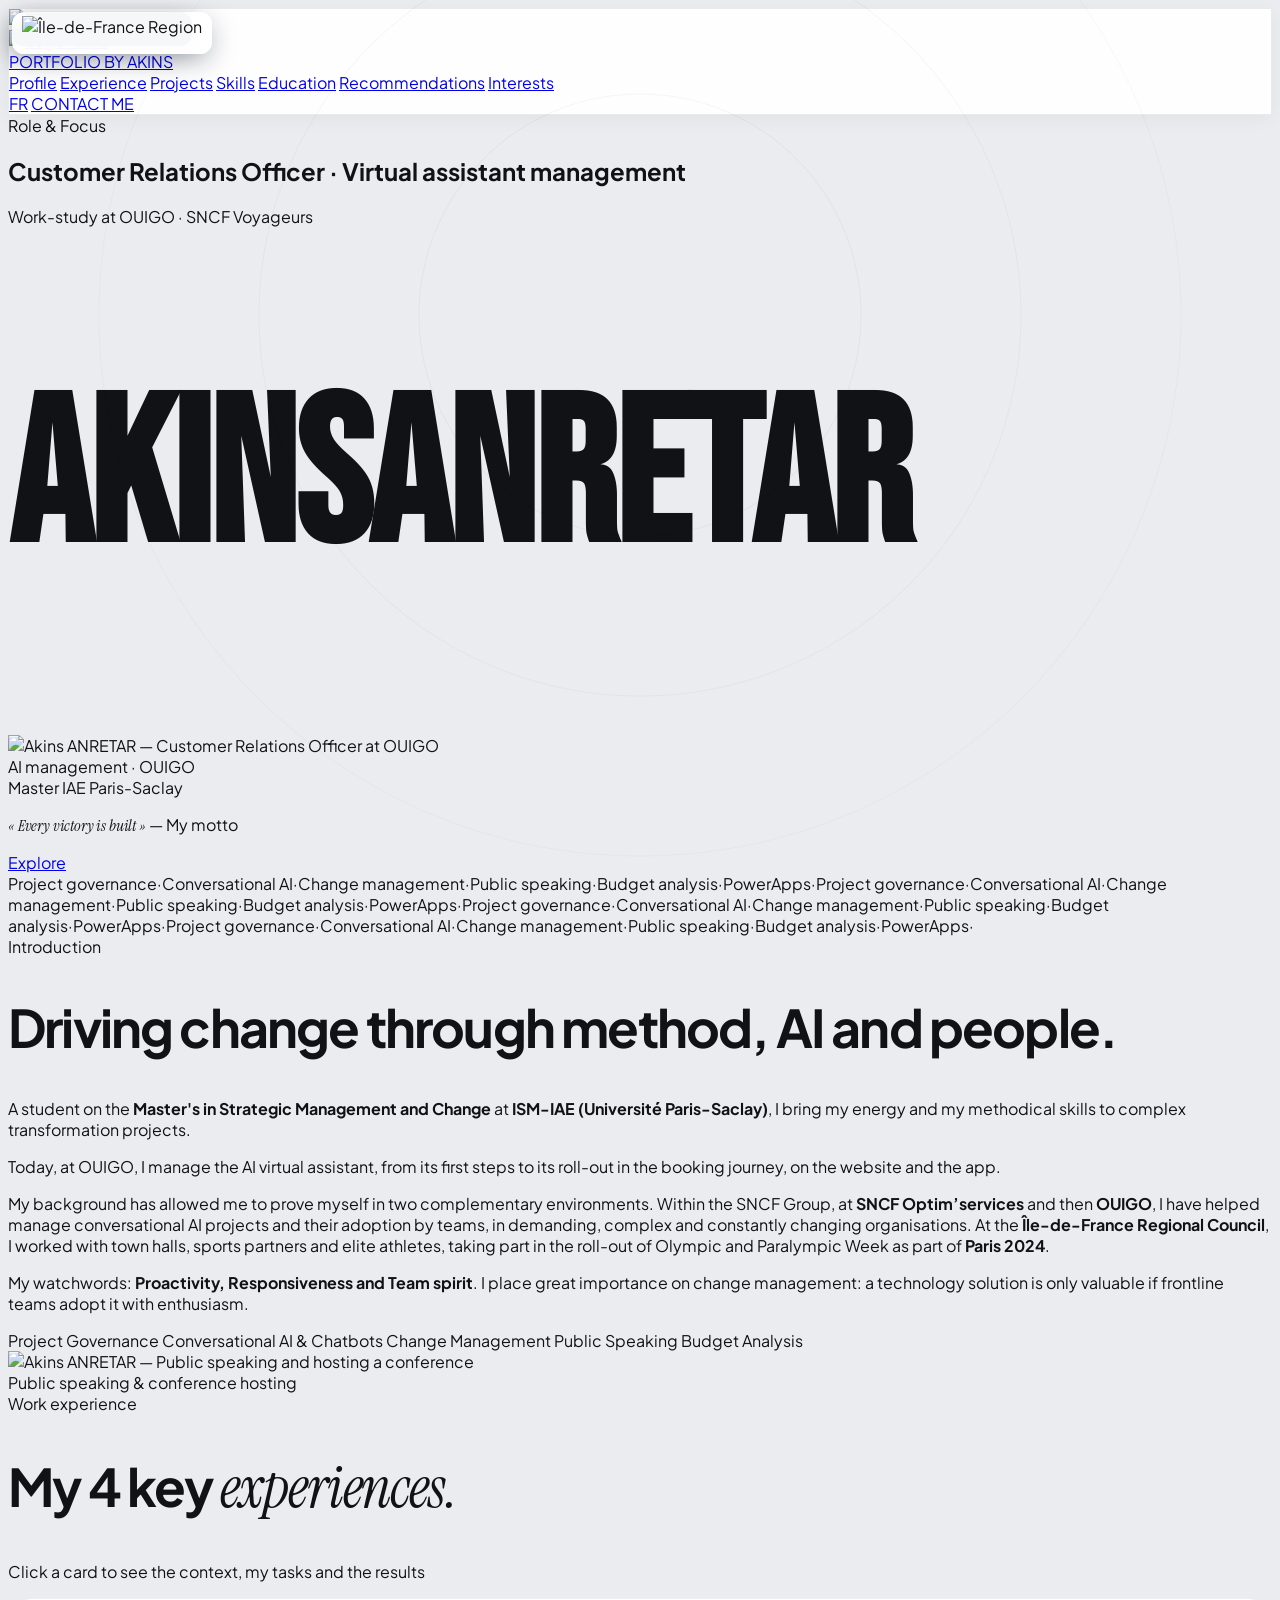
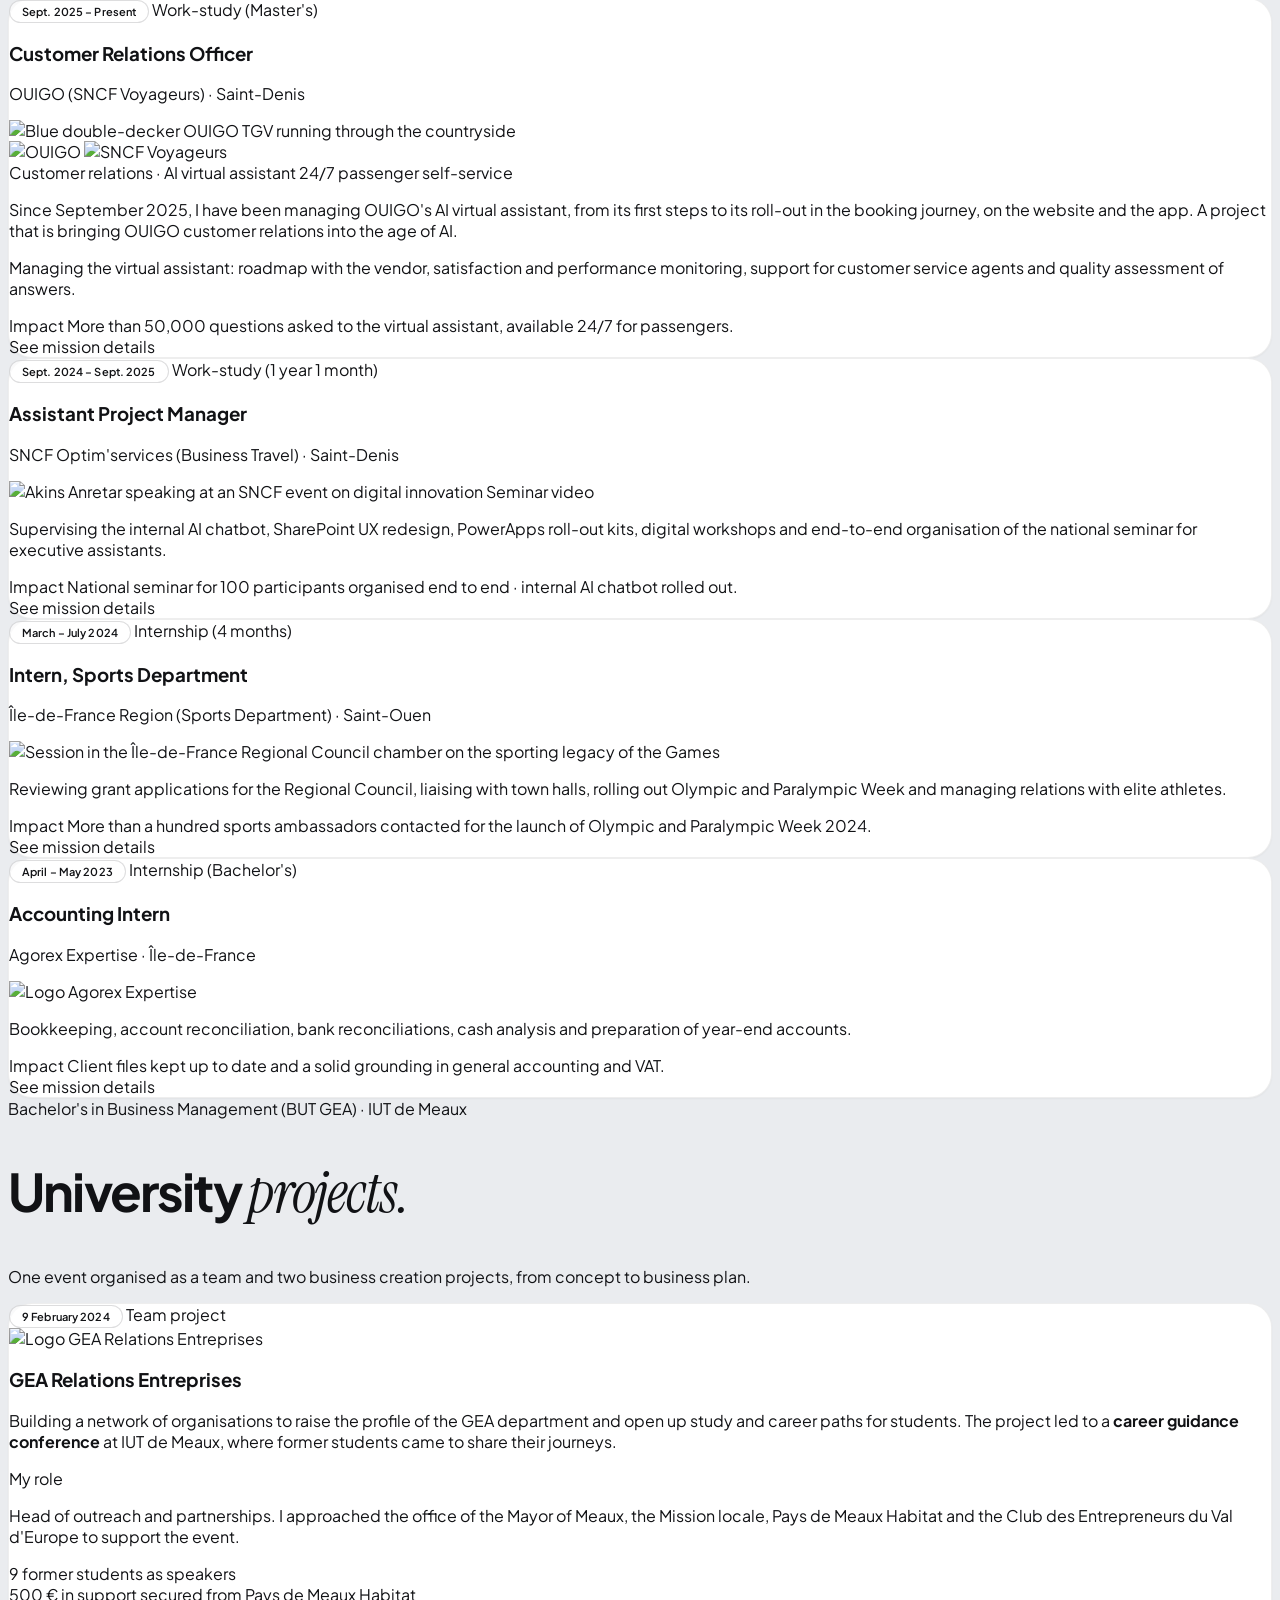
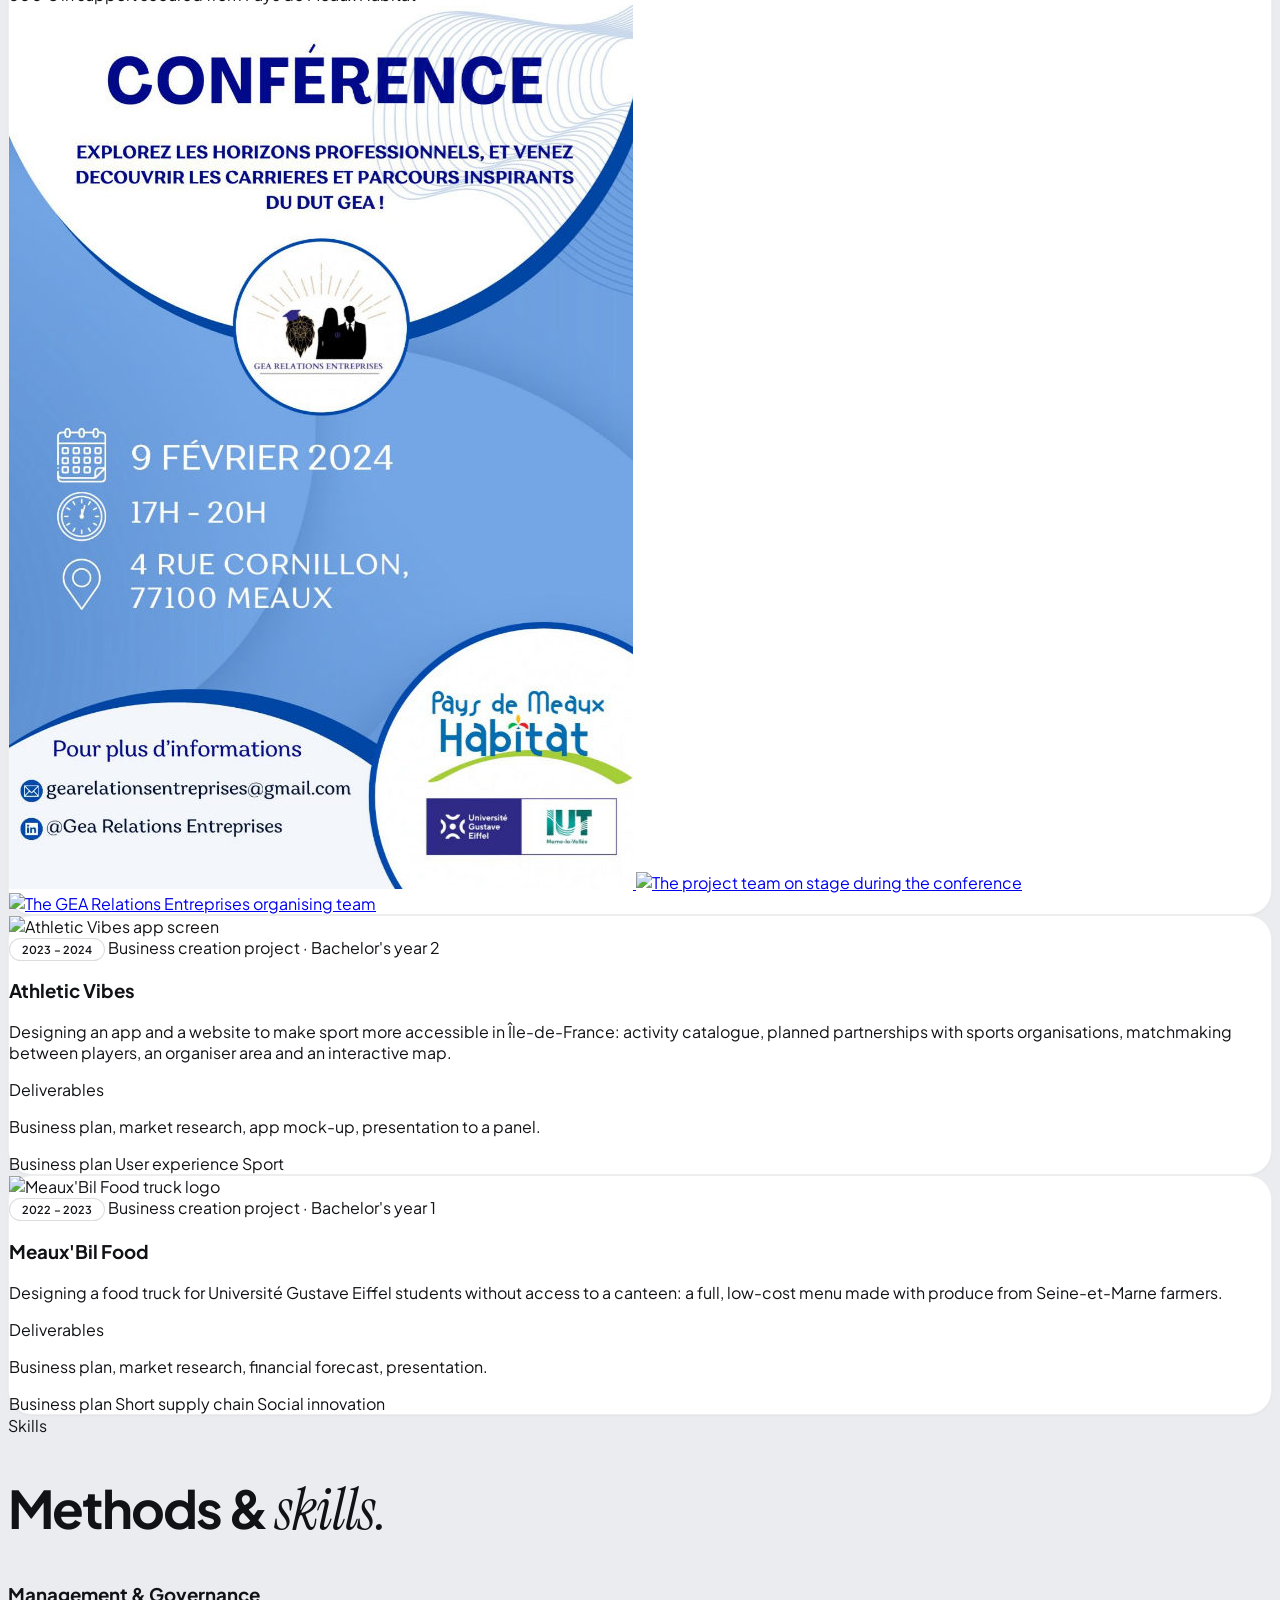
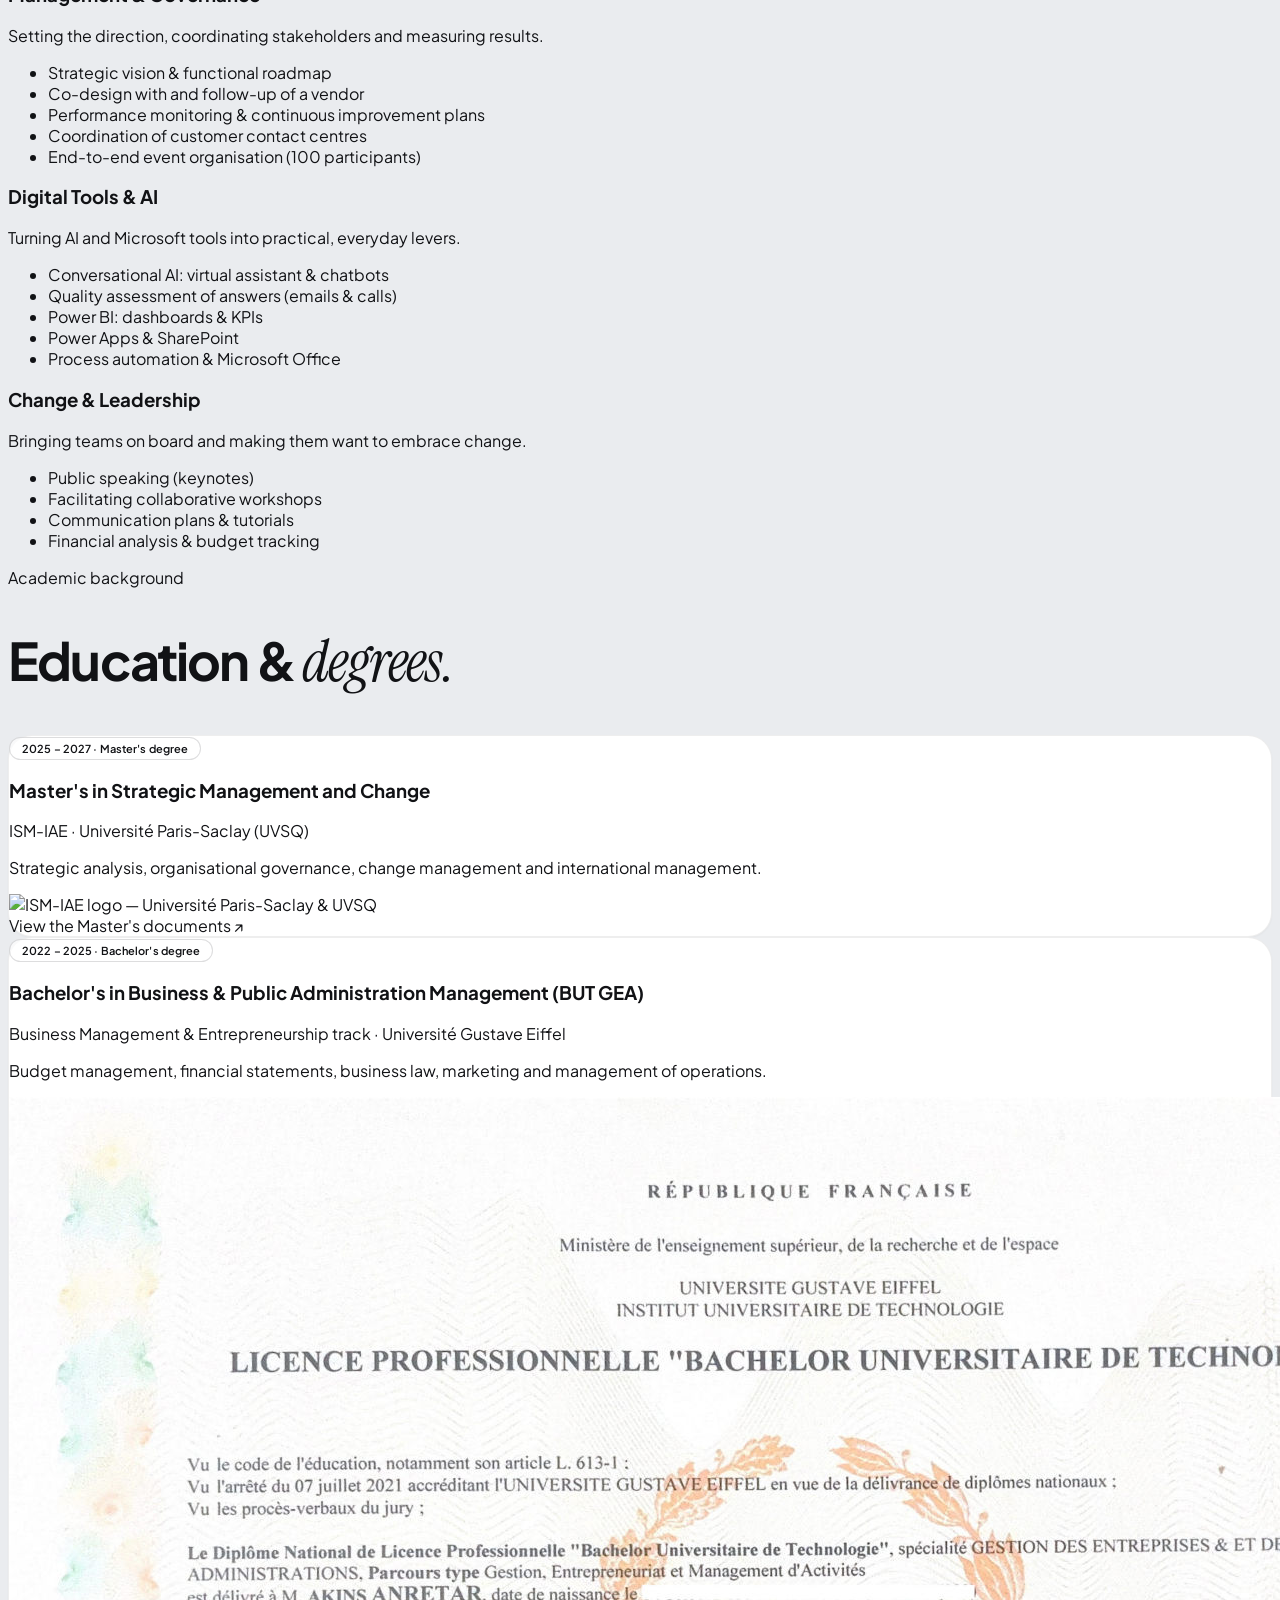
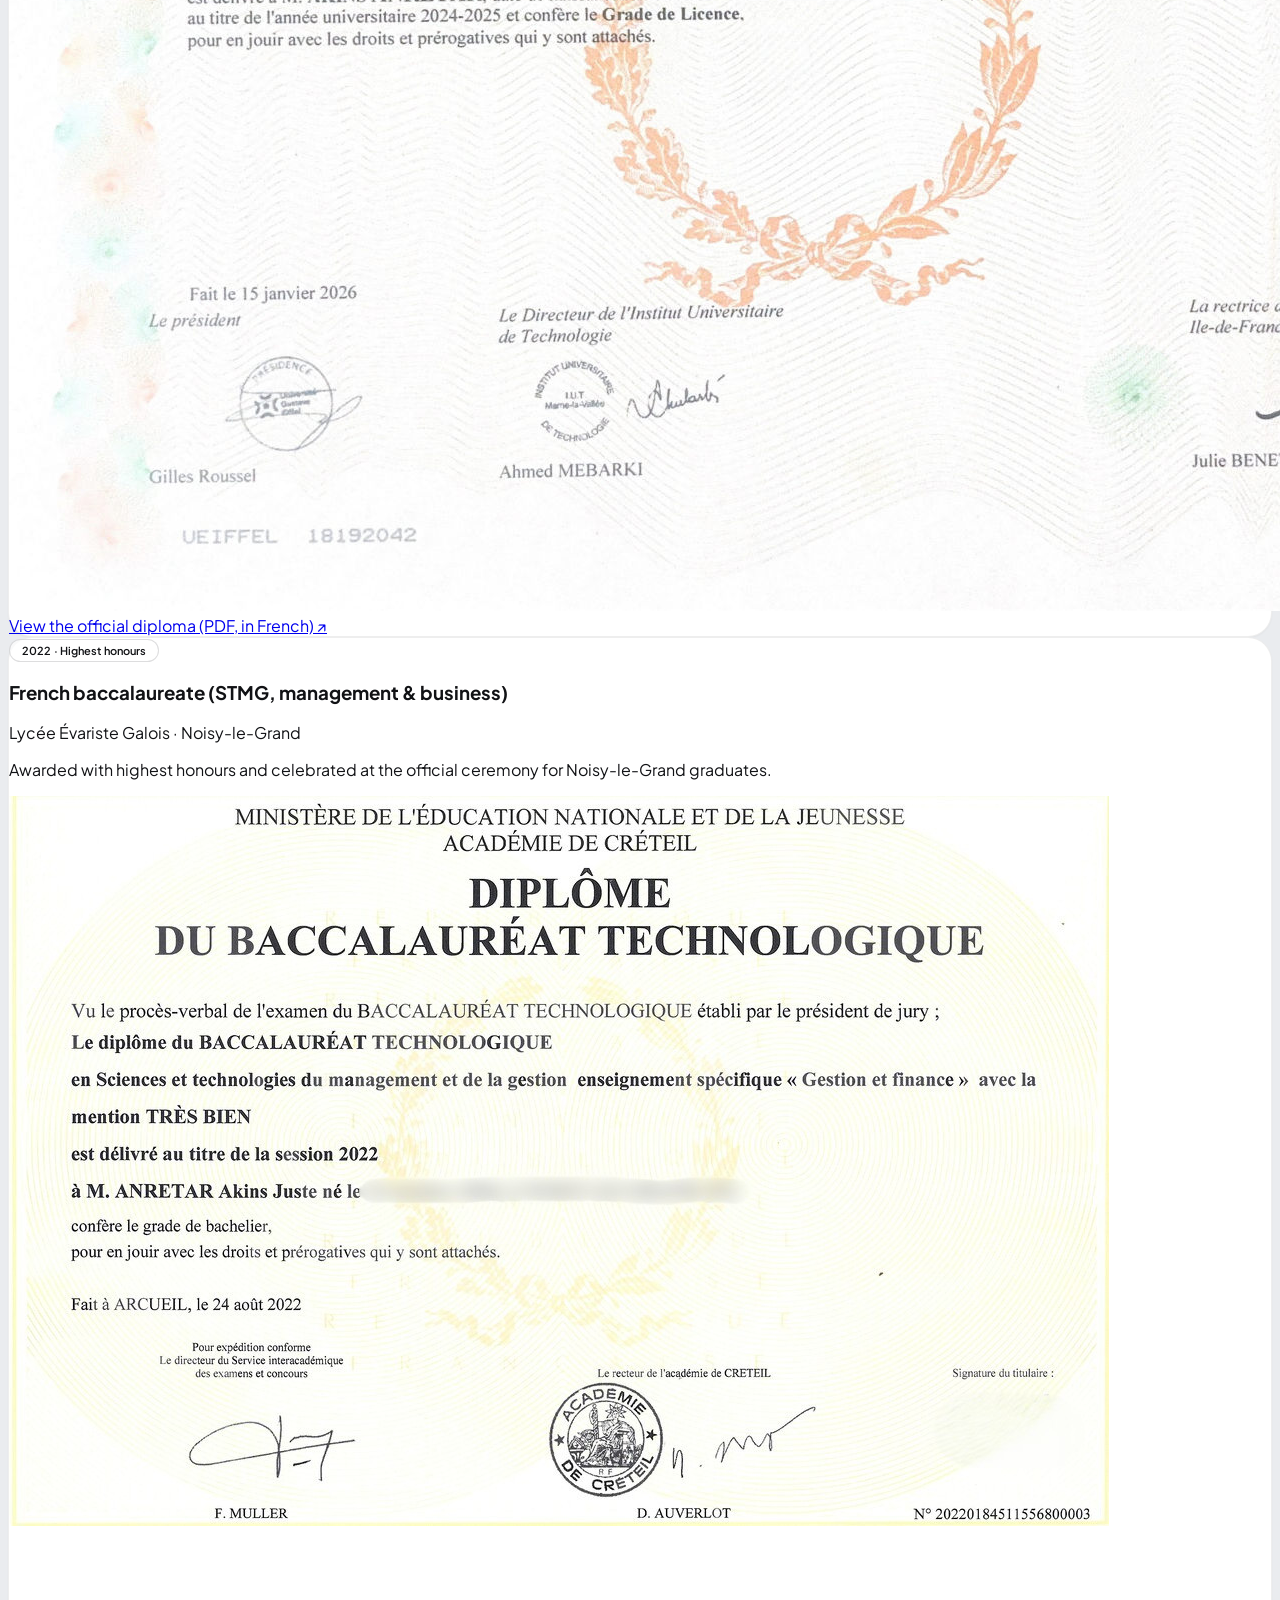
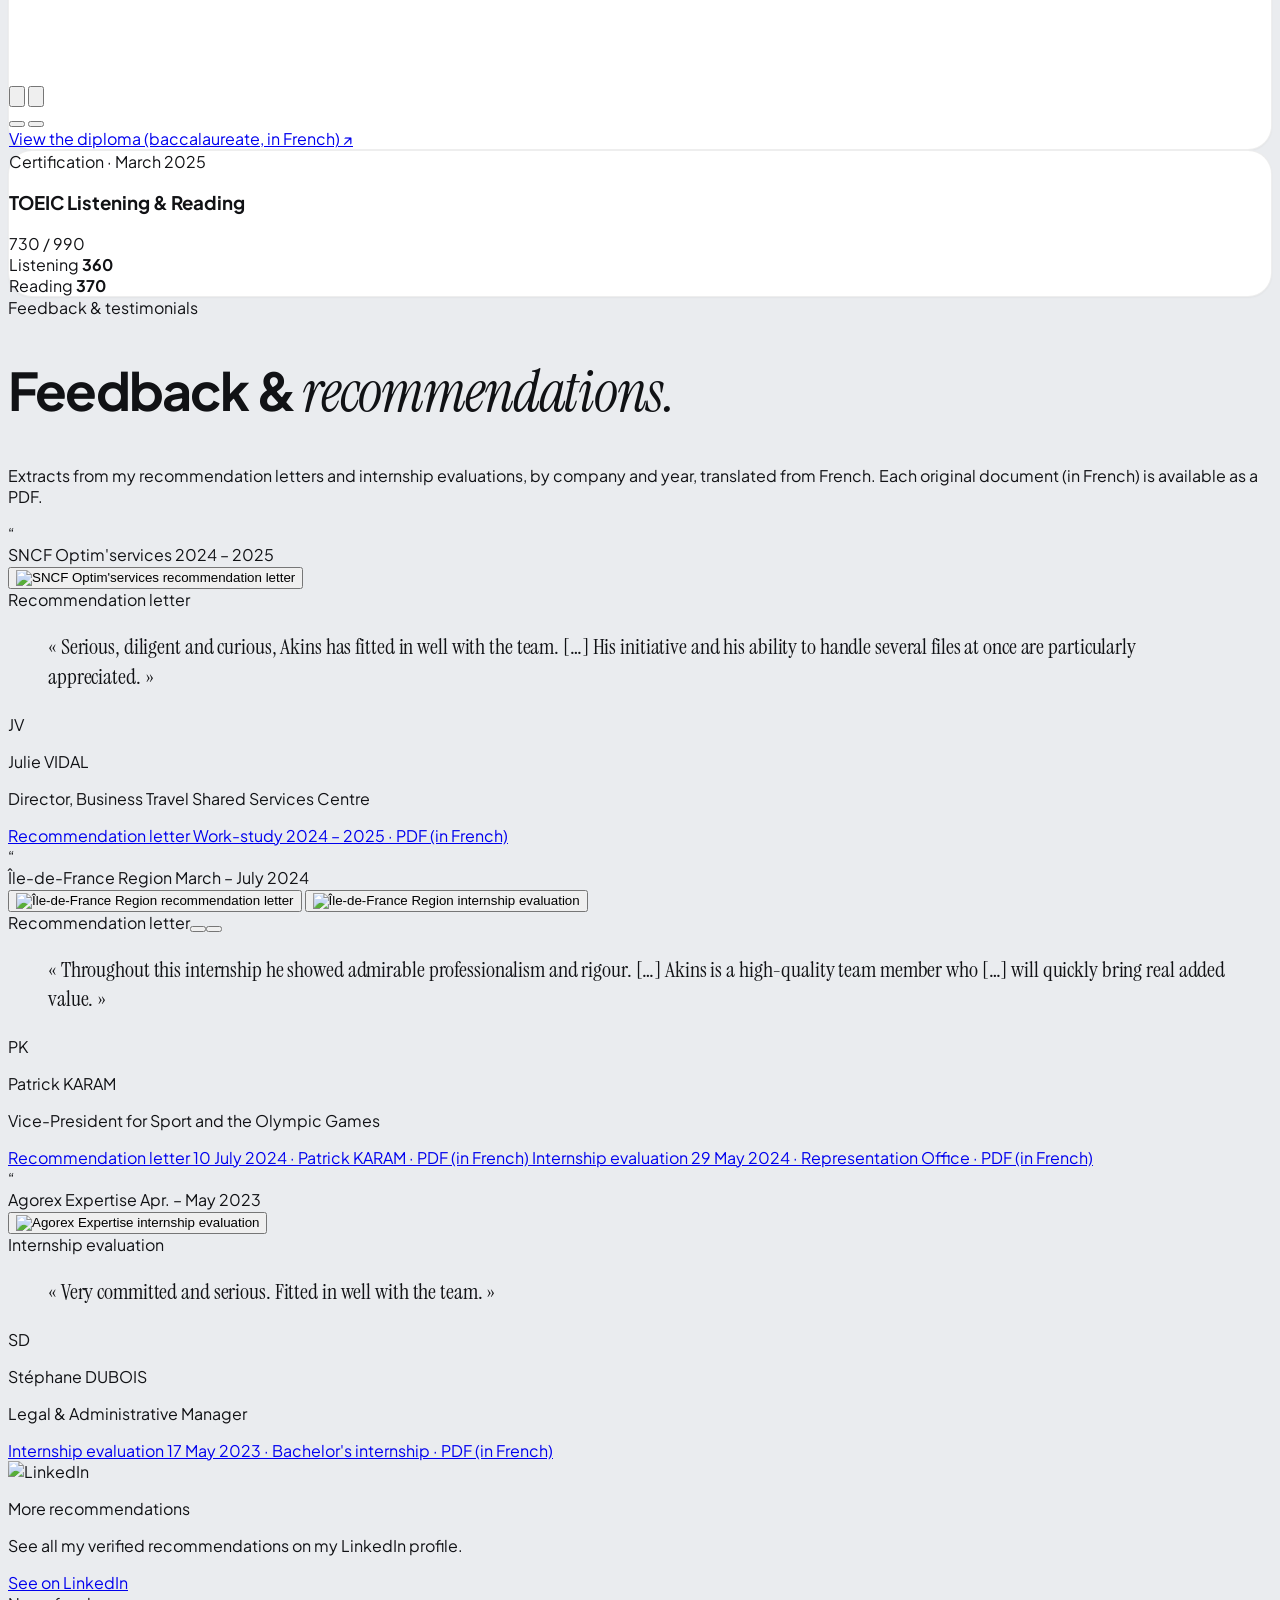
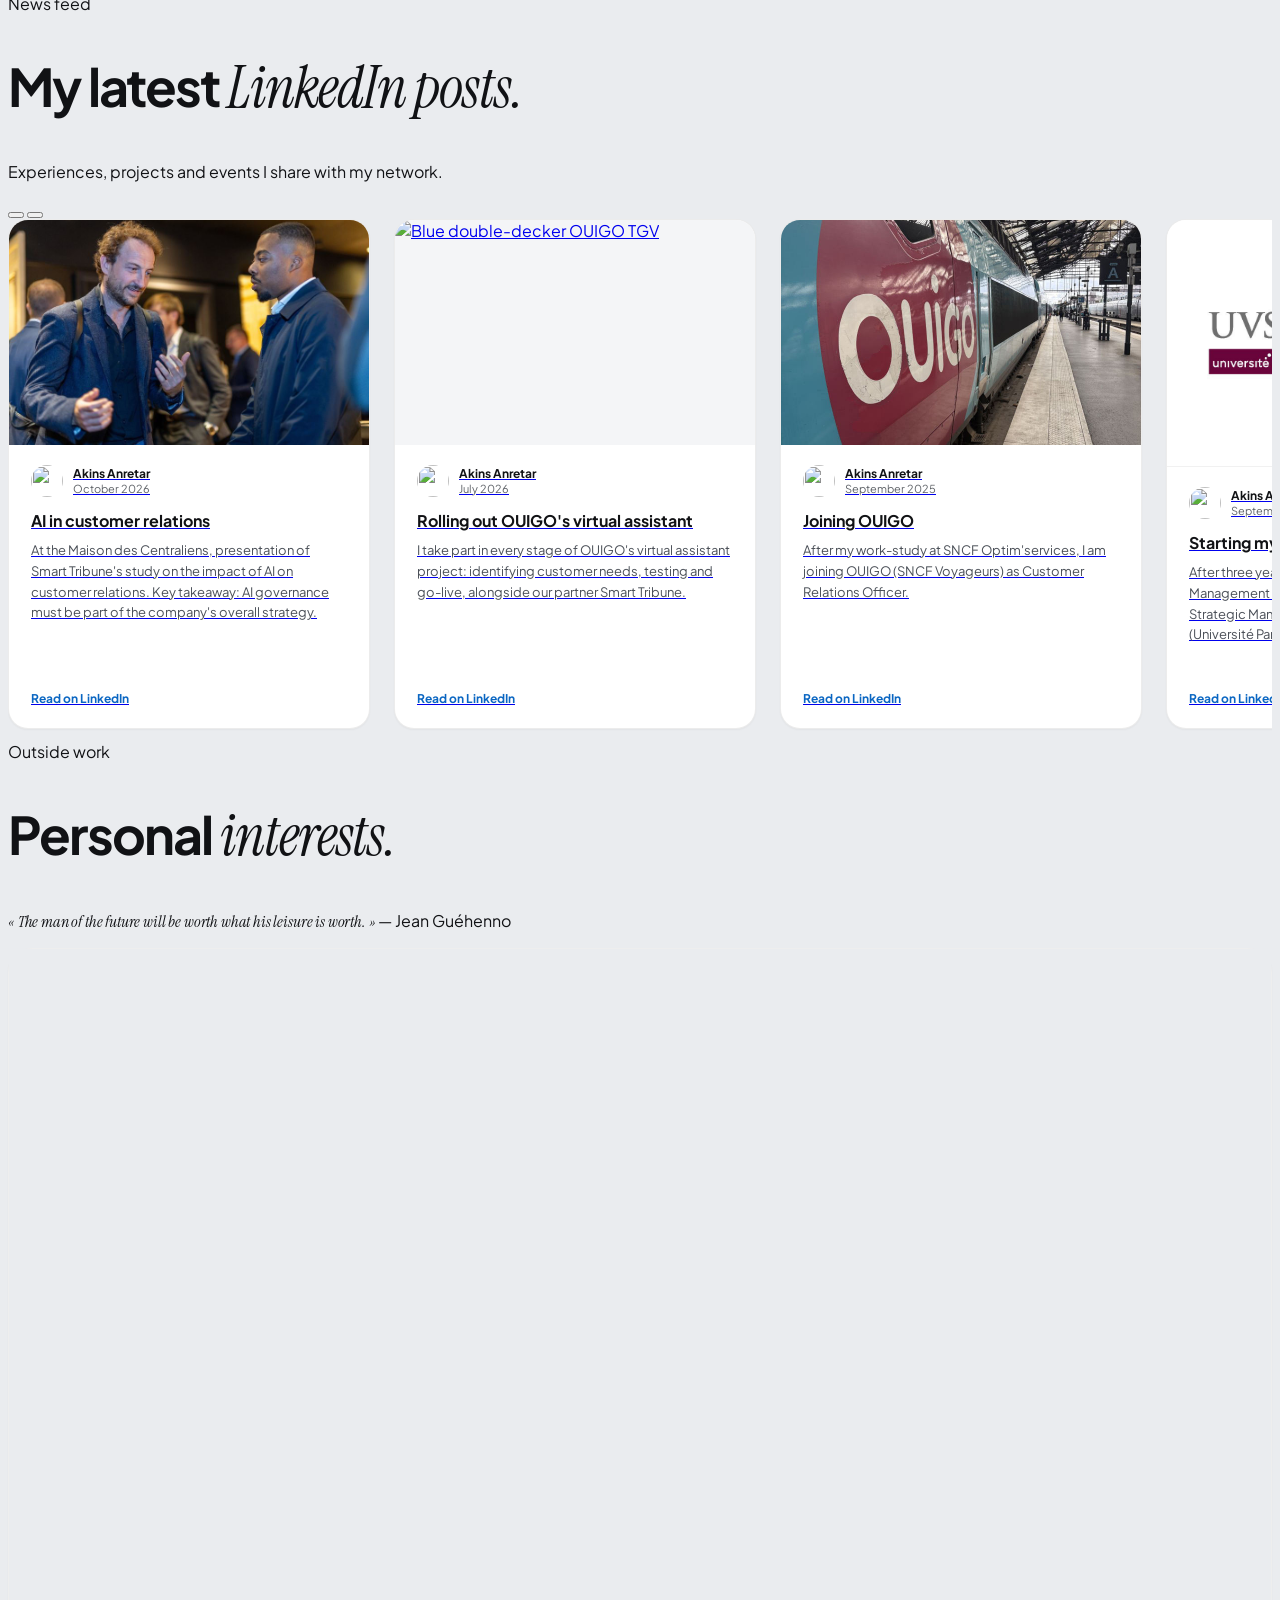
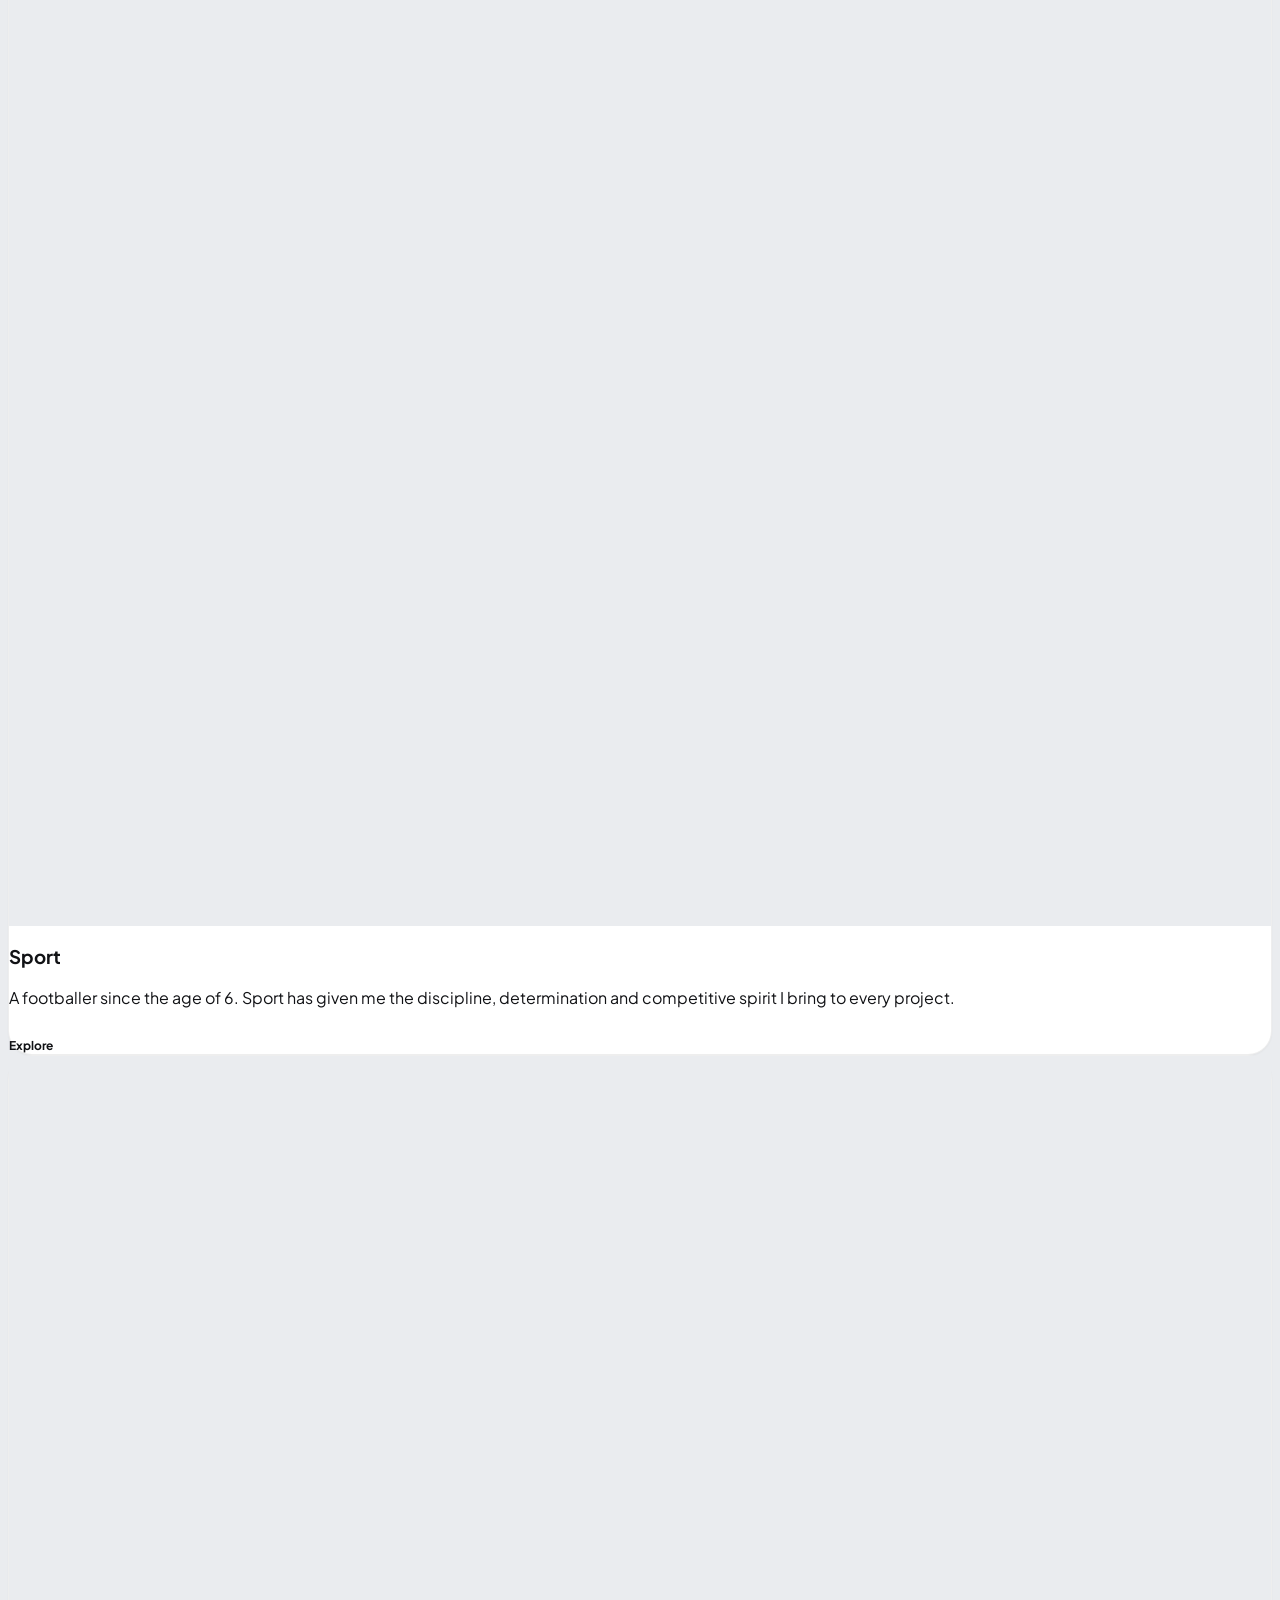
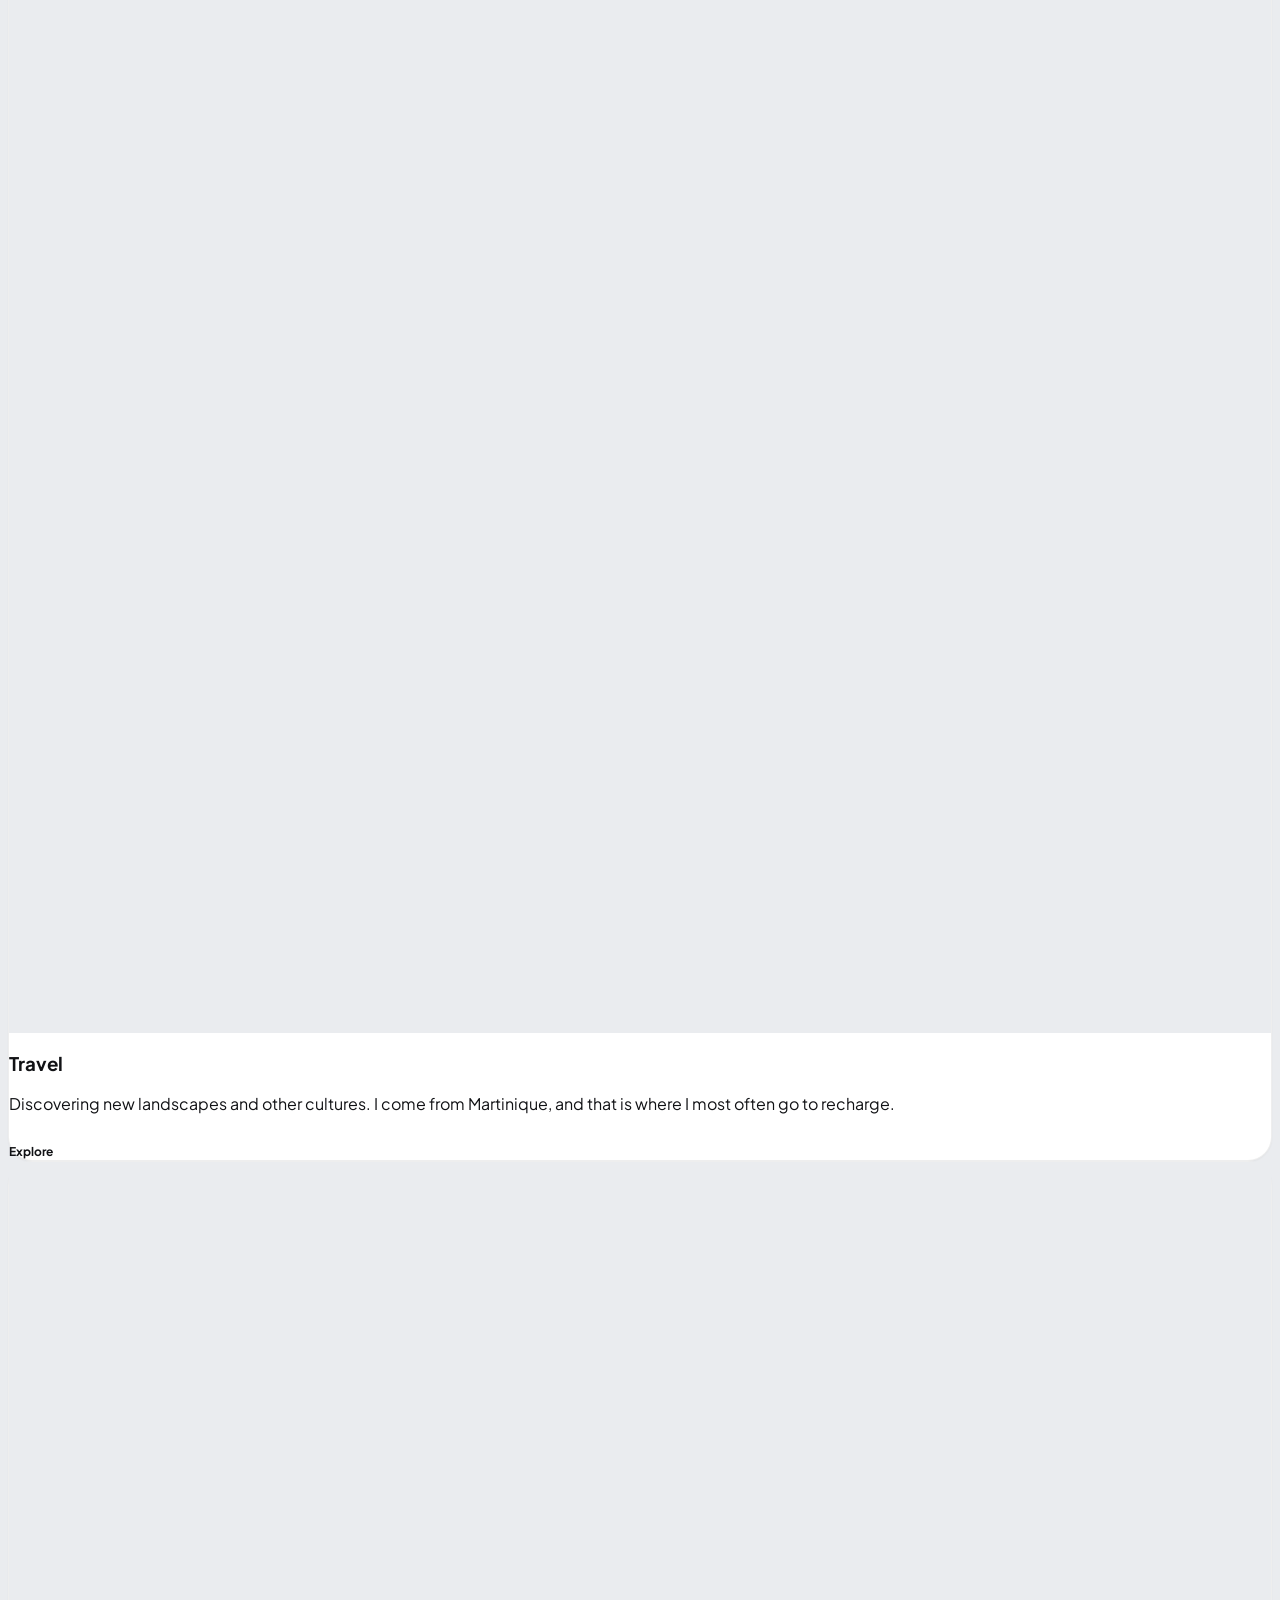
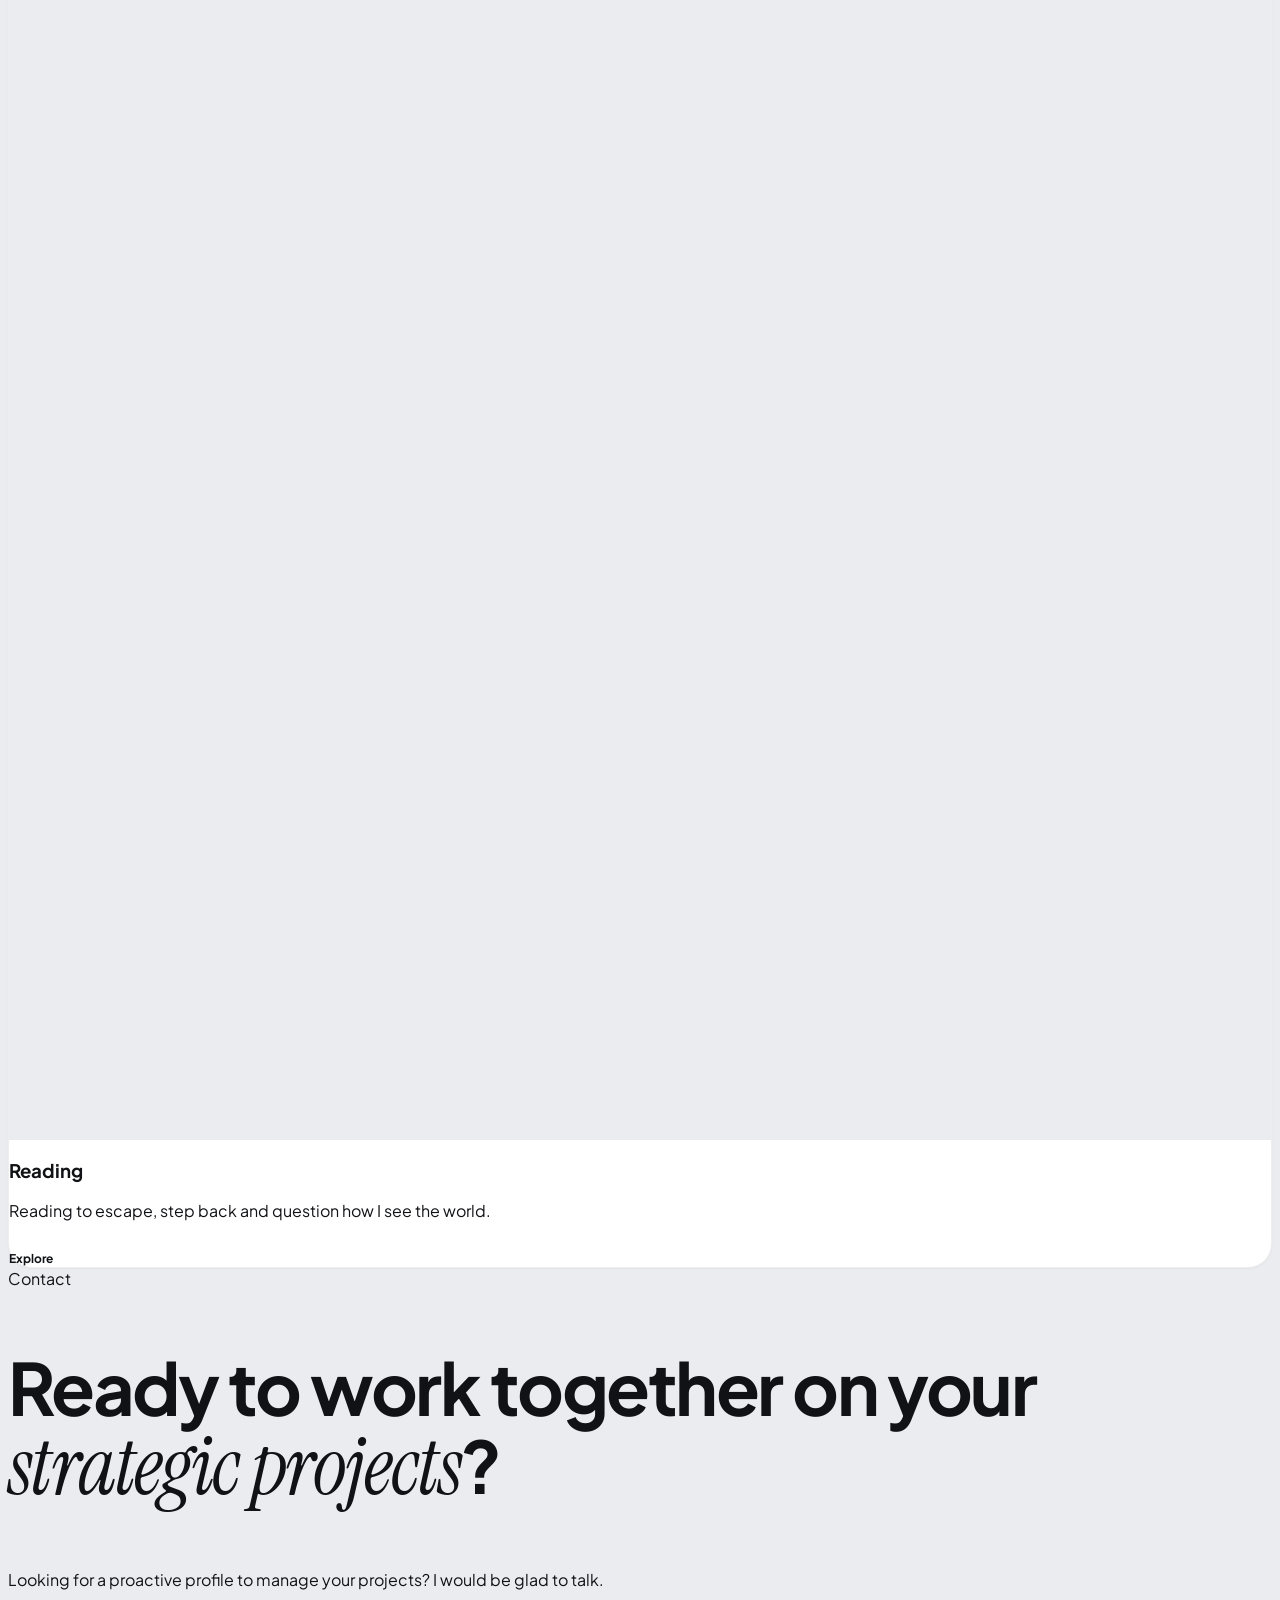
==== commit a57f303b: "OUIGO : pilotage de l'assistant virtuel jusqu'au tunnel d'achat, sur la carte et dans l'introduction" ====
--- a/en.html
+++ b/en.html
@@ -392,6 +392,9 @@
             A student on the <strong class="text-black">Master's in Strategic Management and Change</strong> at <strong
               class="text-black">ISM-IAE (Université Paris-Saclay)</strong>, I bring my energy and my methodical skills to complex transformation projects.
           </p>
+          <p class="text-black font-semibold">
+            Today, at OUIGO, I manage the AI virtual assistant, from its first steps to its roll-out in the booking journey, on the website and the app.
+          </p>
           <p>
             My background has allowed me to prove myself in two complementary environments. Within the SNCF Group, at
             <strong class="text-black">SNCF Optim’services</strong> and then <strong class="text-black">OUIGO</strong>, I have
@@ -491,6 +494,10 @@
               <span class="train-cover-title">24/7 passenger self-service</span>
             </div>
           </div>
+
+          <p class="text-sm text-gray-800 leading-relaxed mb-3">
+            Since September 2025, I have been managing OUIGO's AI virtual assistant, from its first steps to its roll-out in the booking journey, on the website and the app. A project that is bringing OUIGO customer relations into the age of AI.
+          </p>
 
           <p class="text-xs sm:text-sm text-gray-600 leading-relaxed mb-4">
             Managing the virtual assistant: roadmap with the vendor, satisfaction and performance monitoring, support for customer service agents and quality assessment of answers.
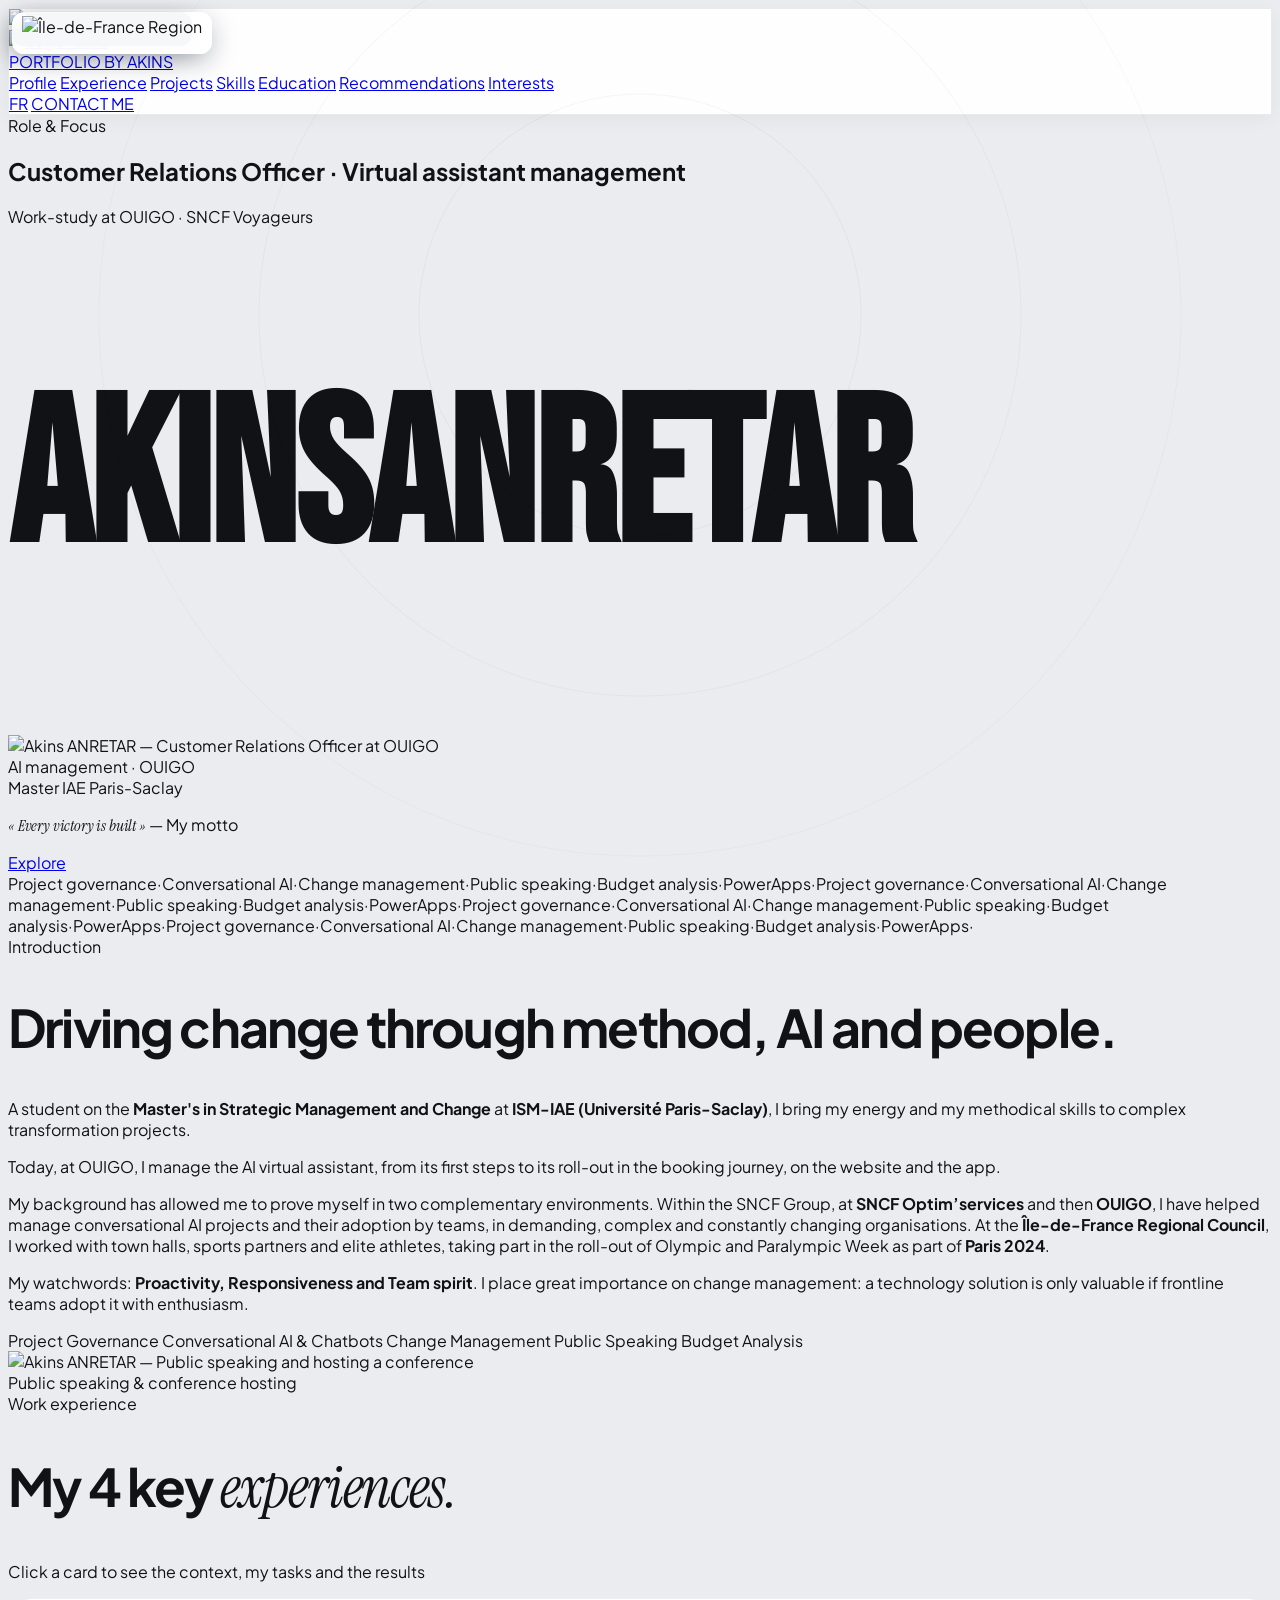
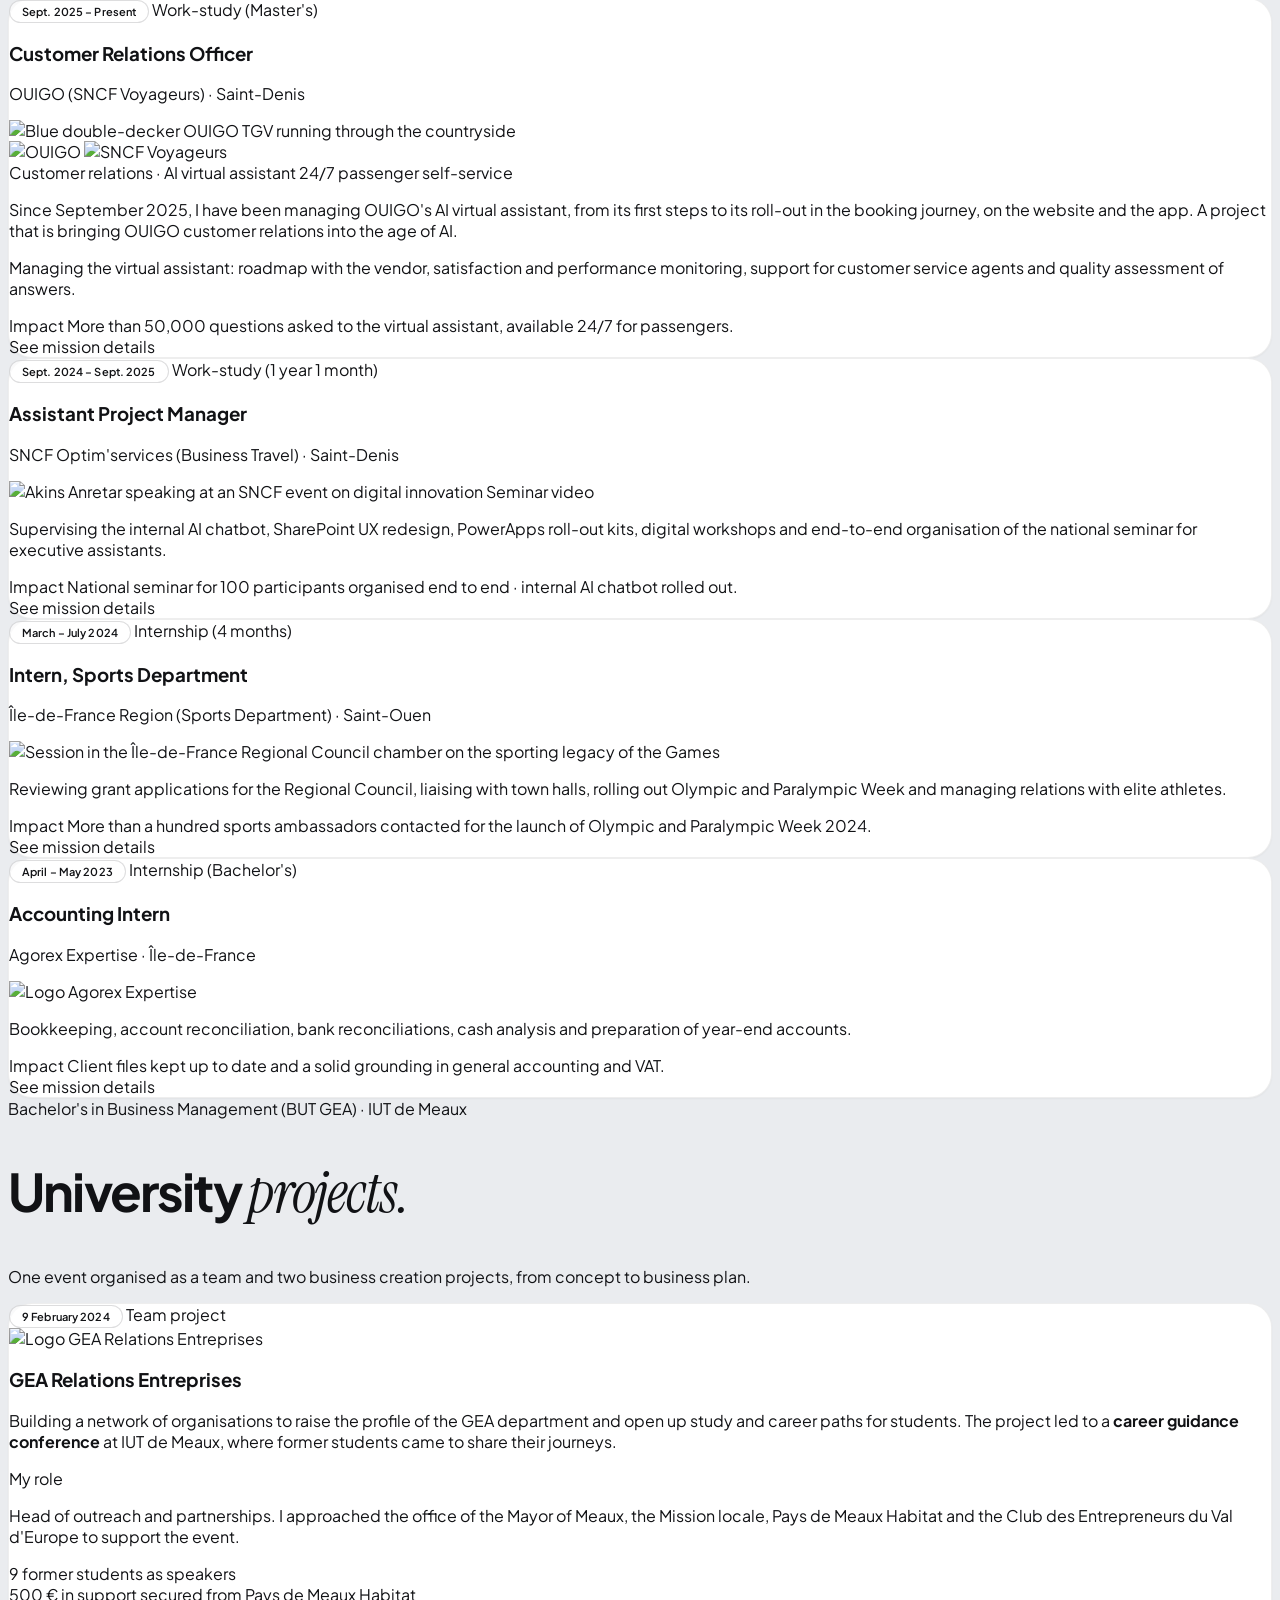
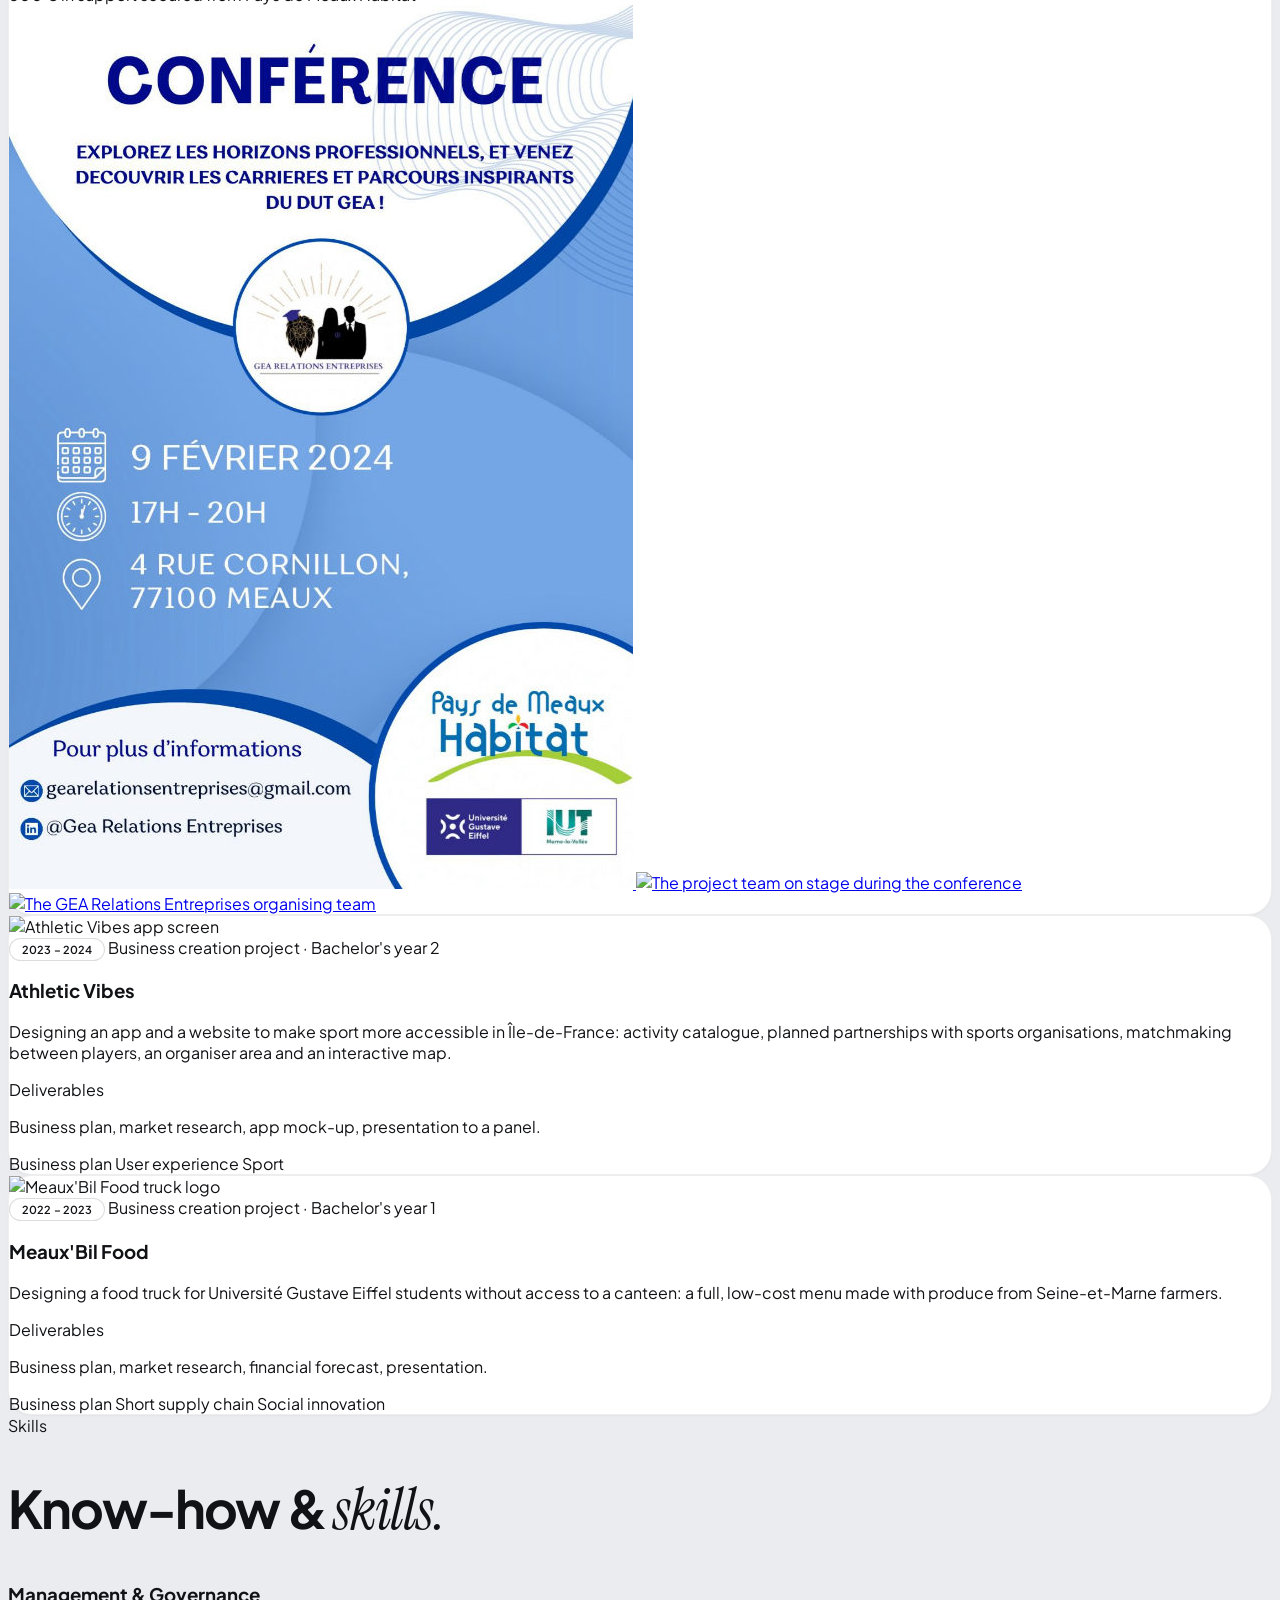
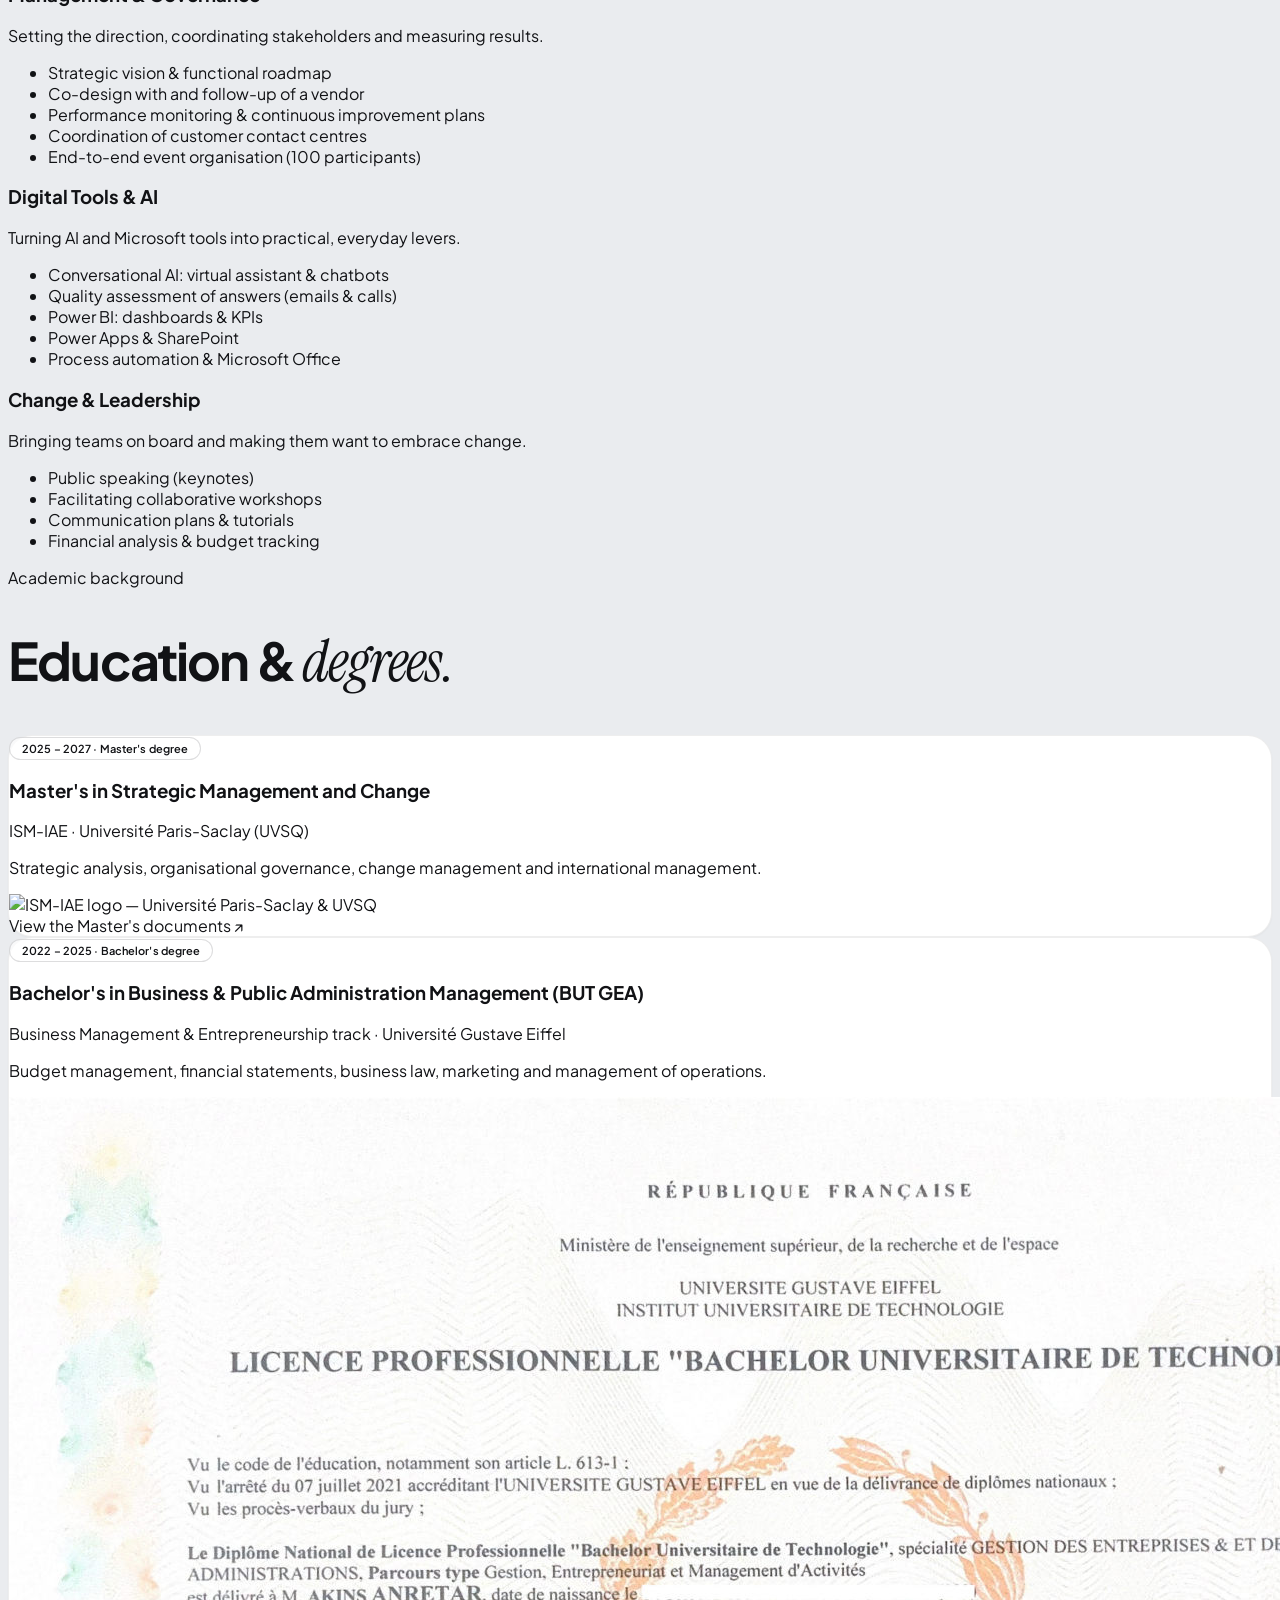
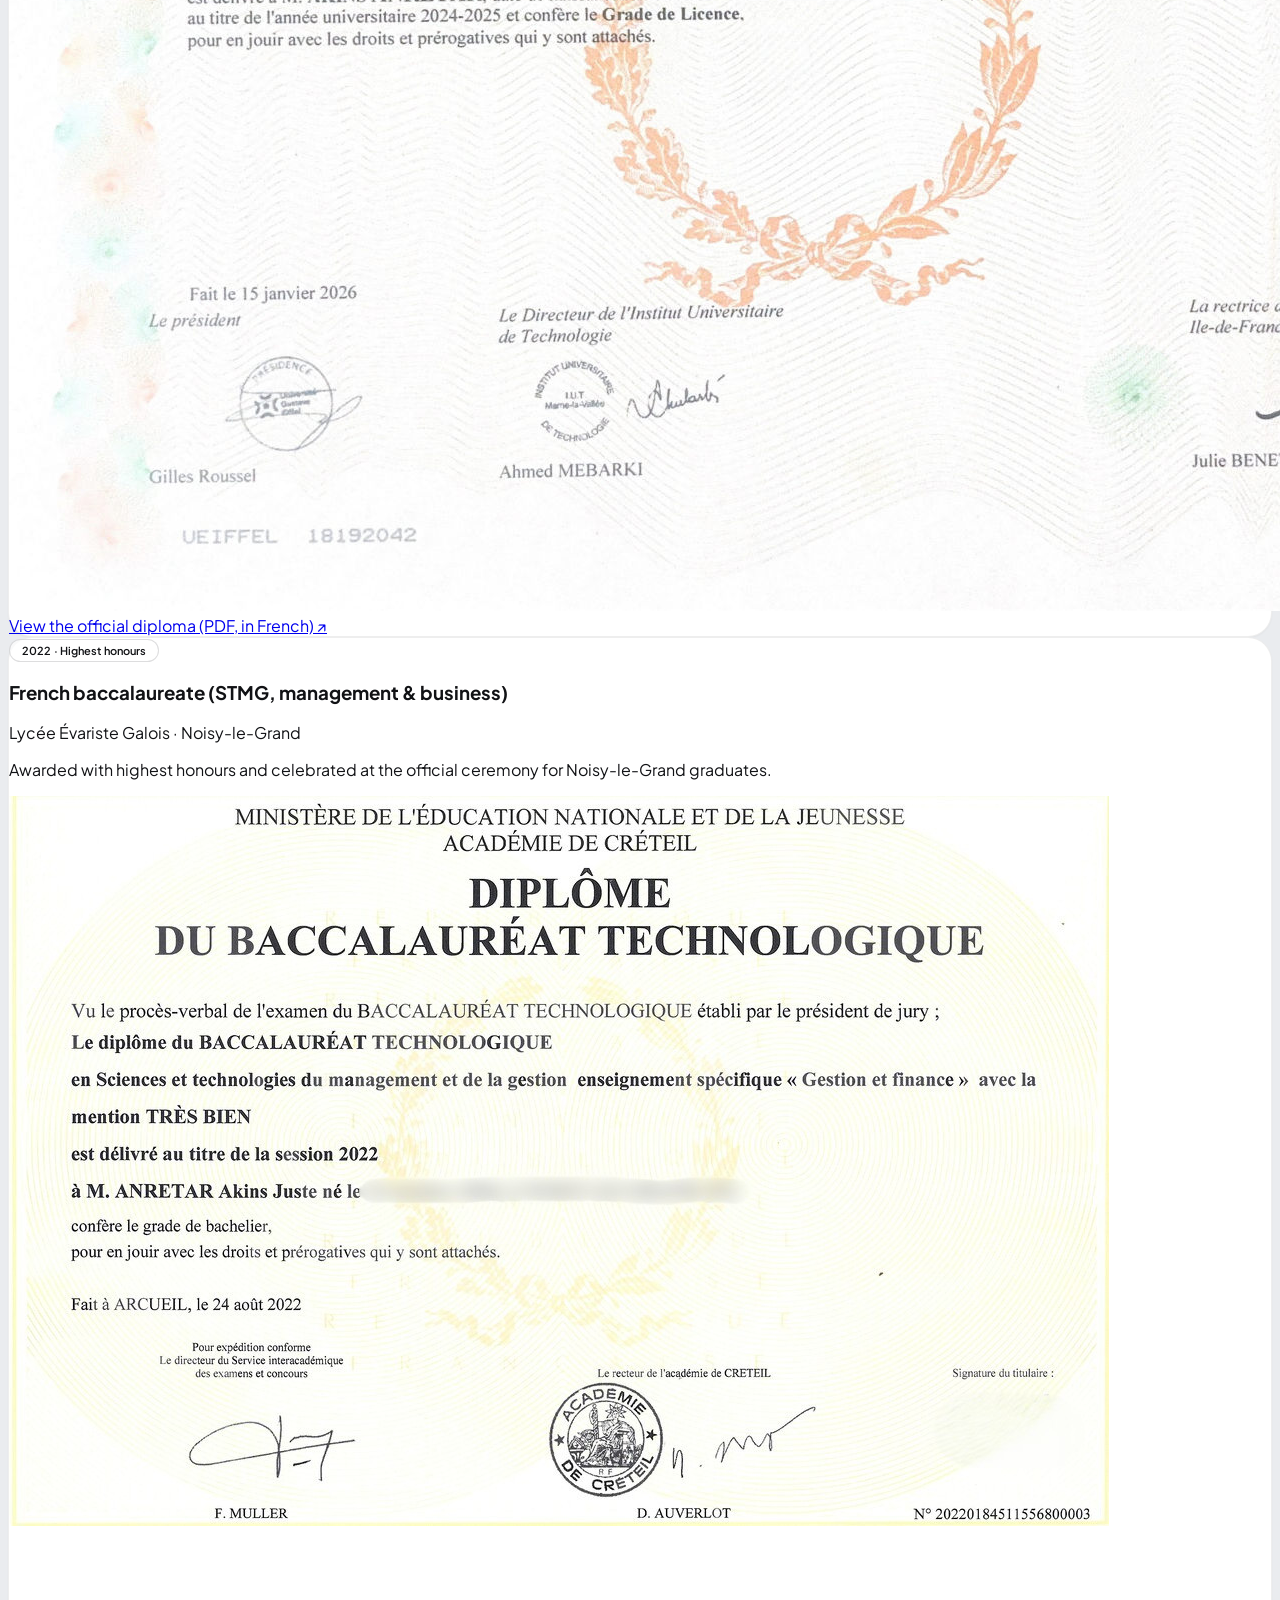
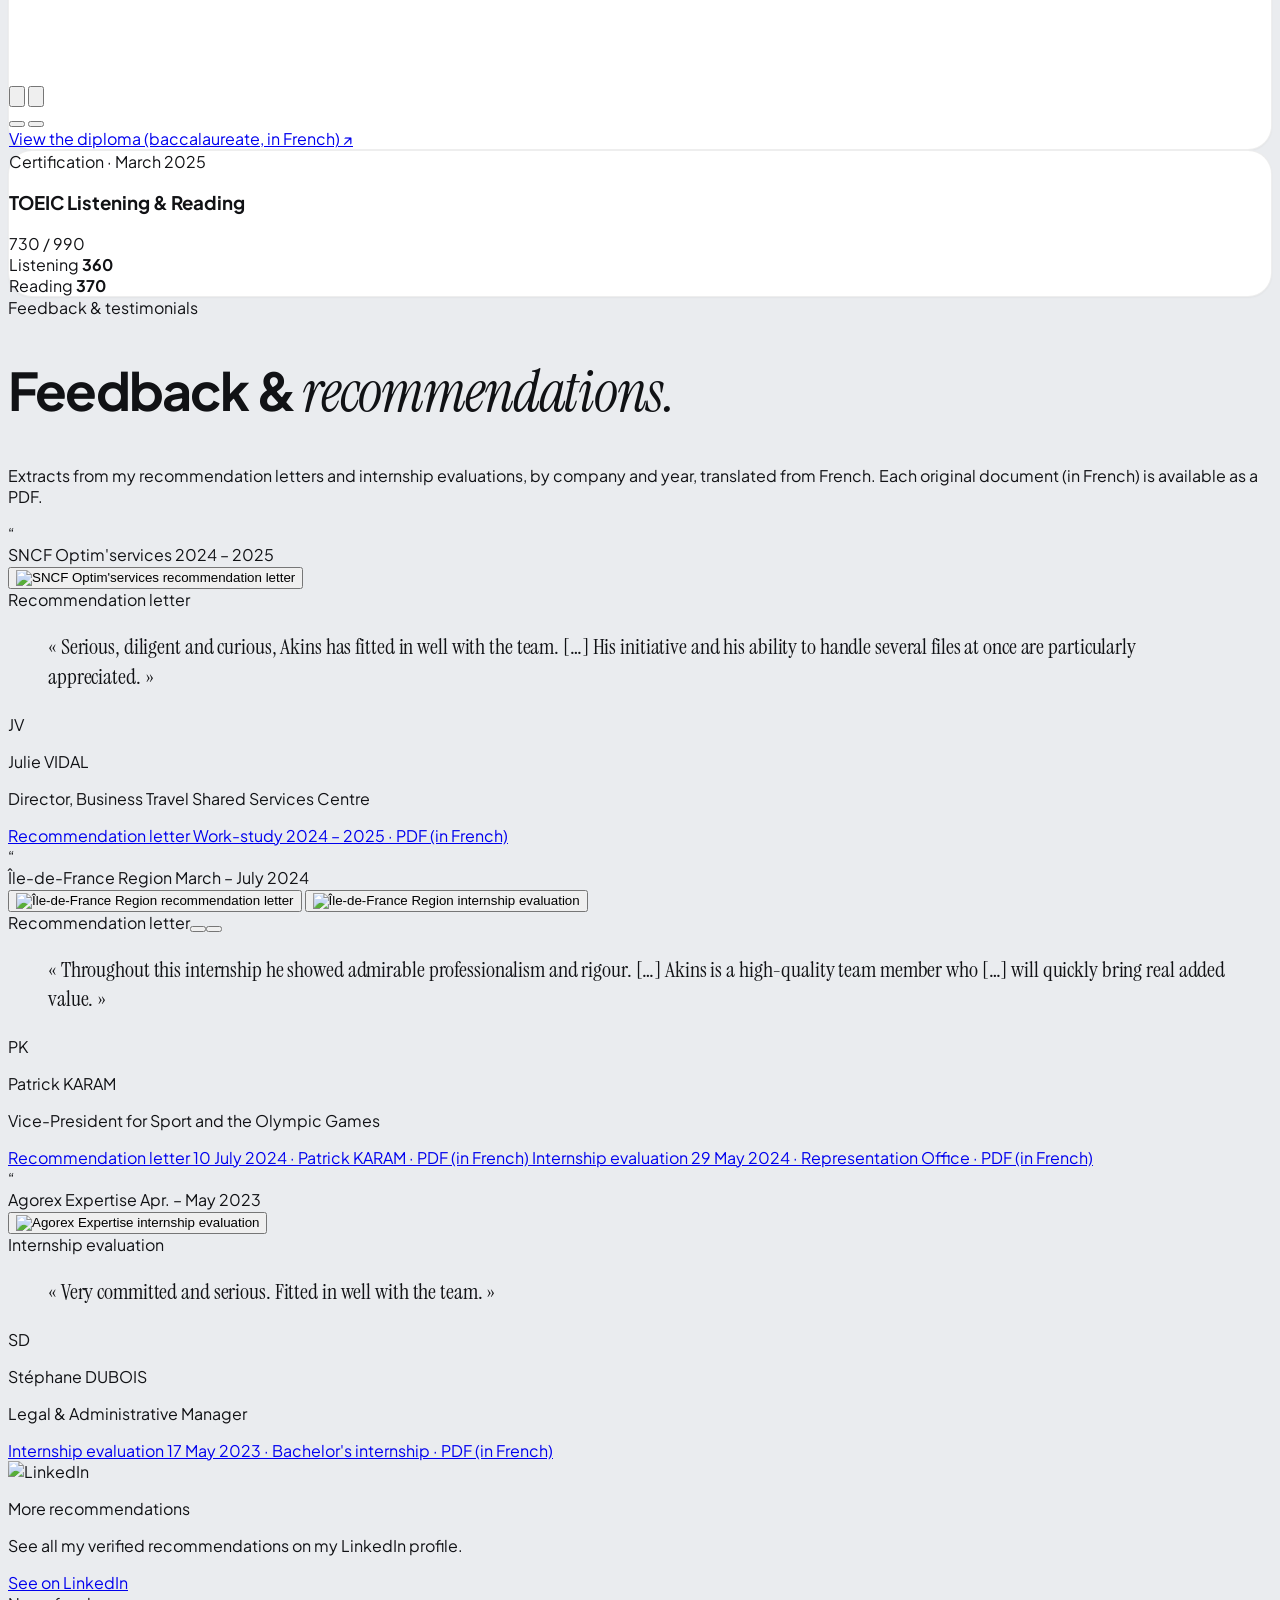
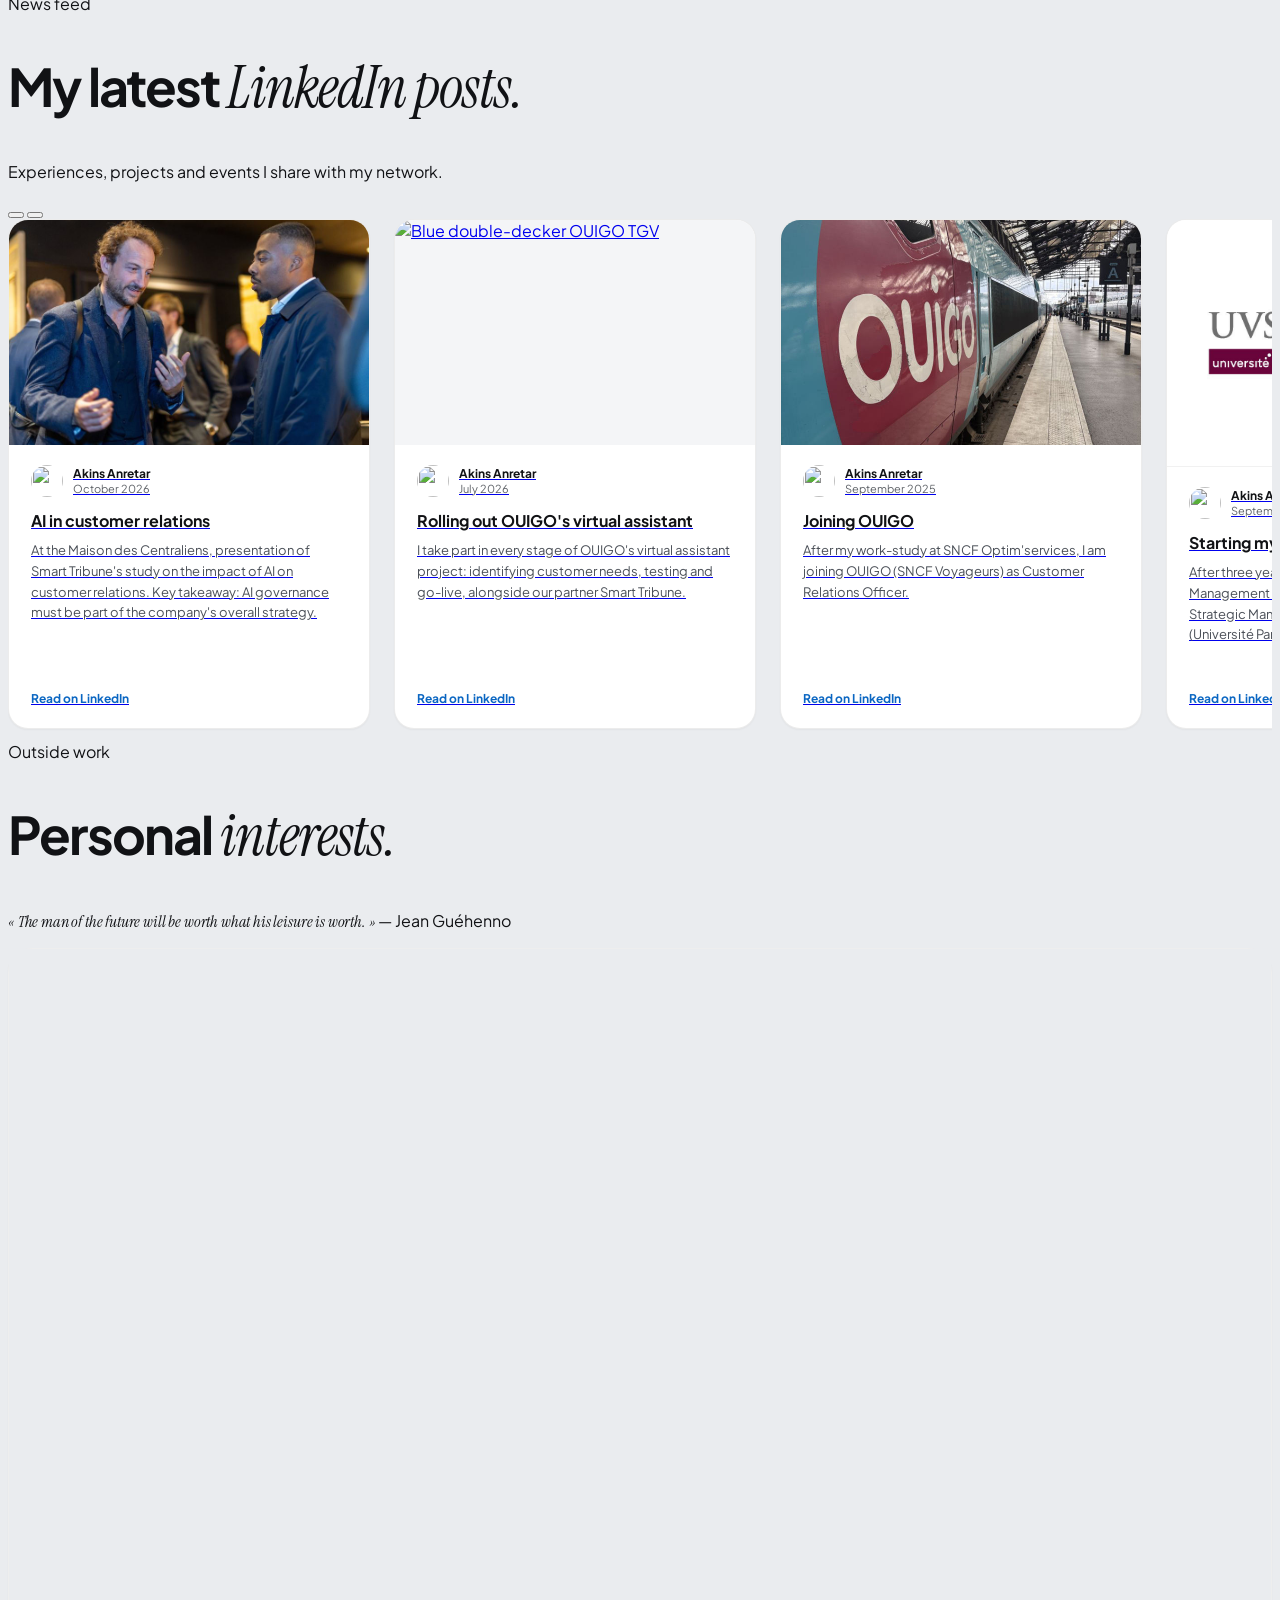
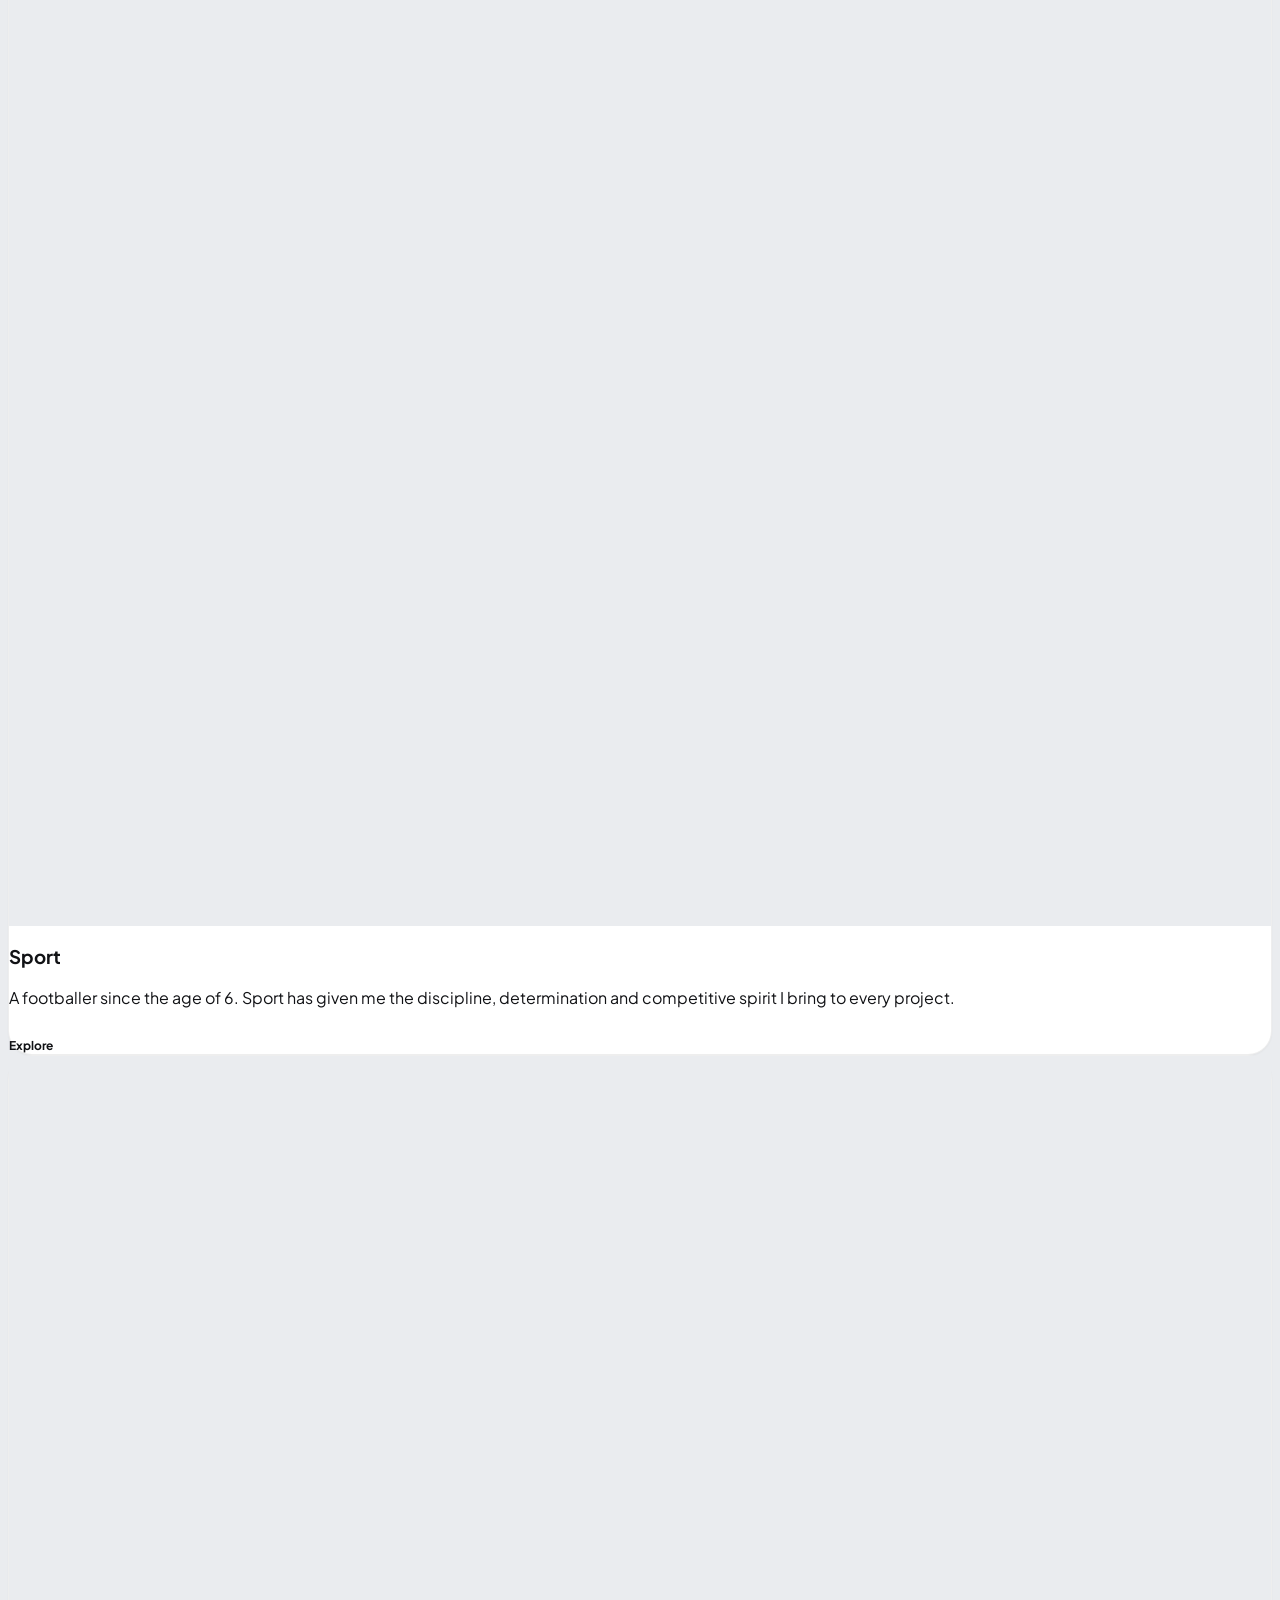
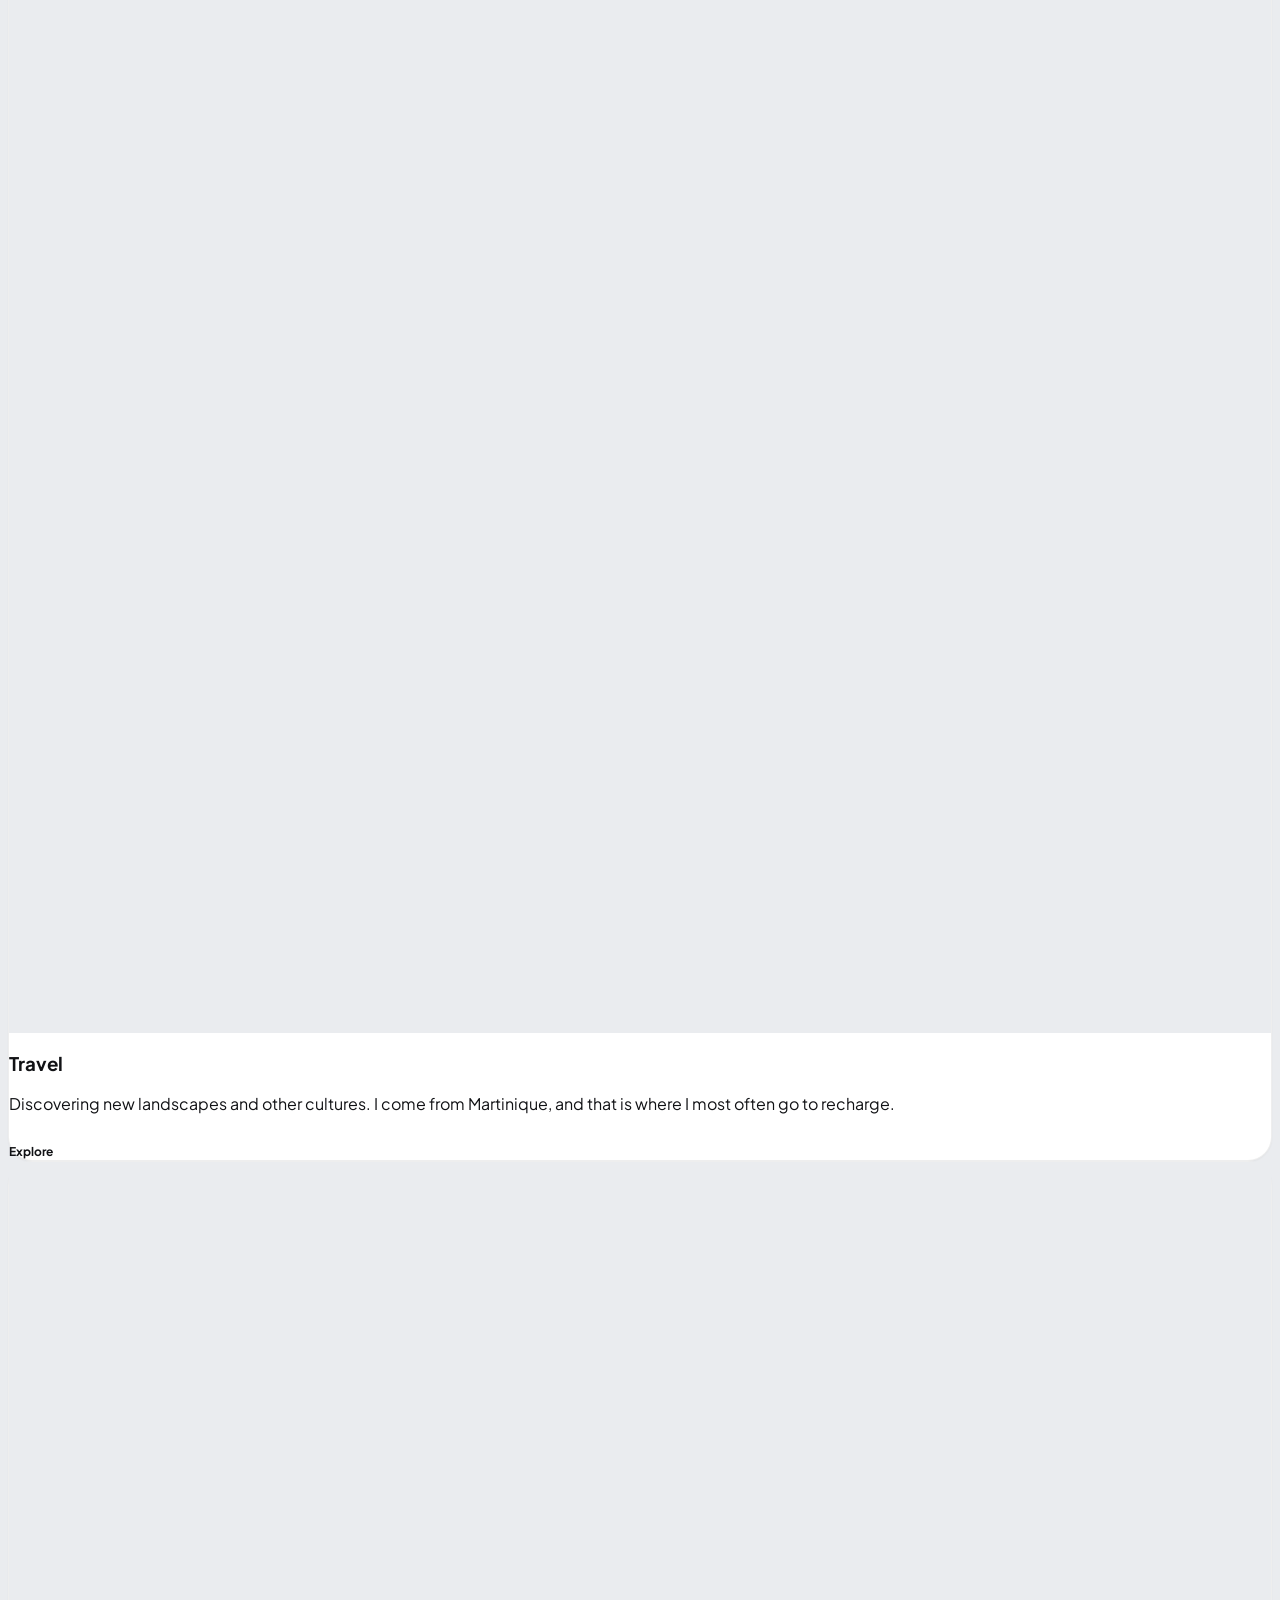
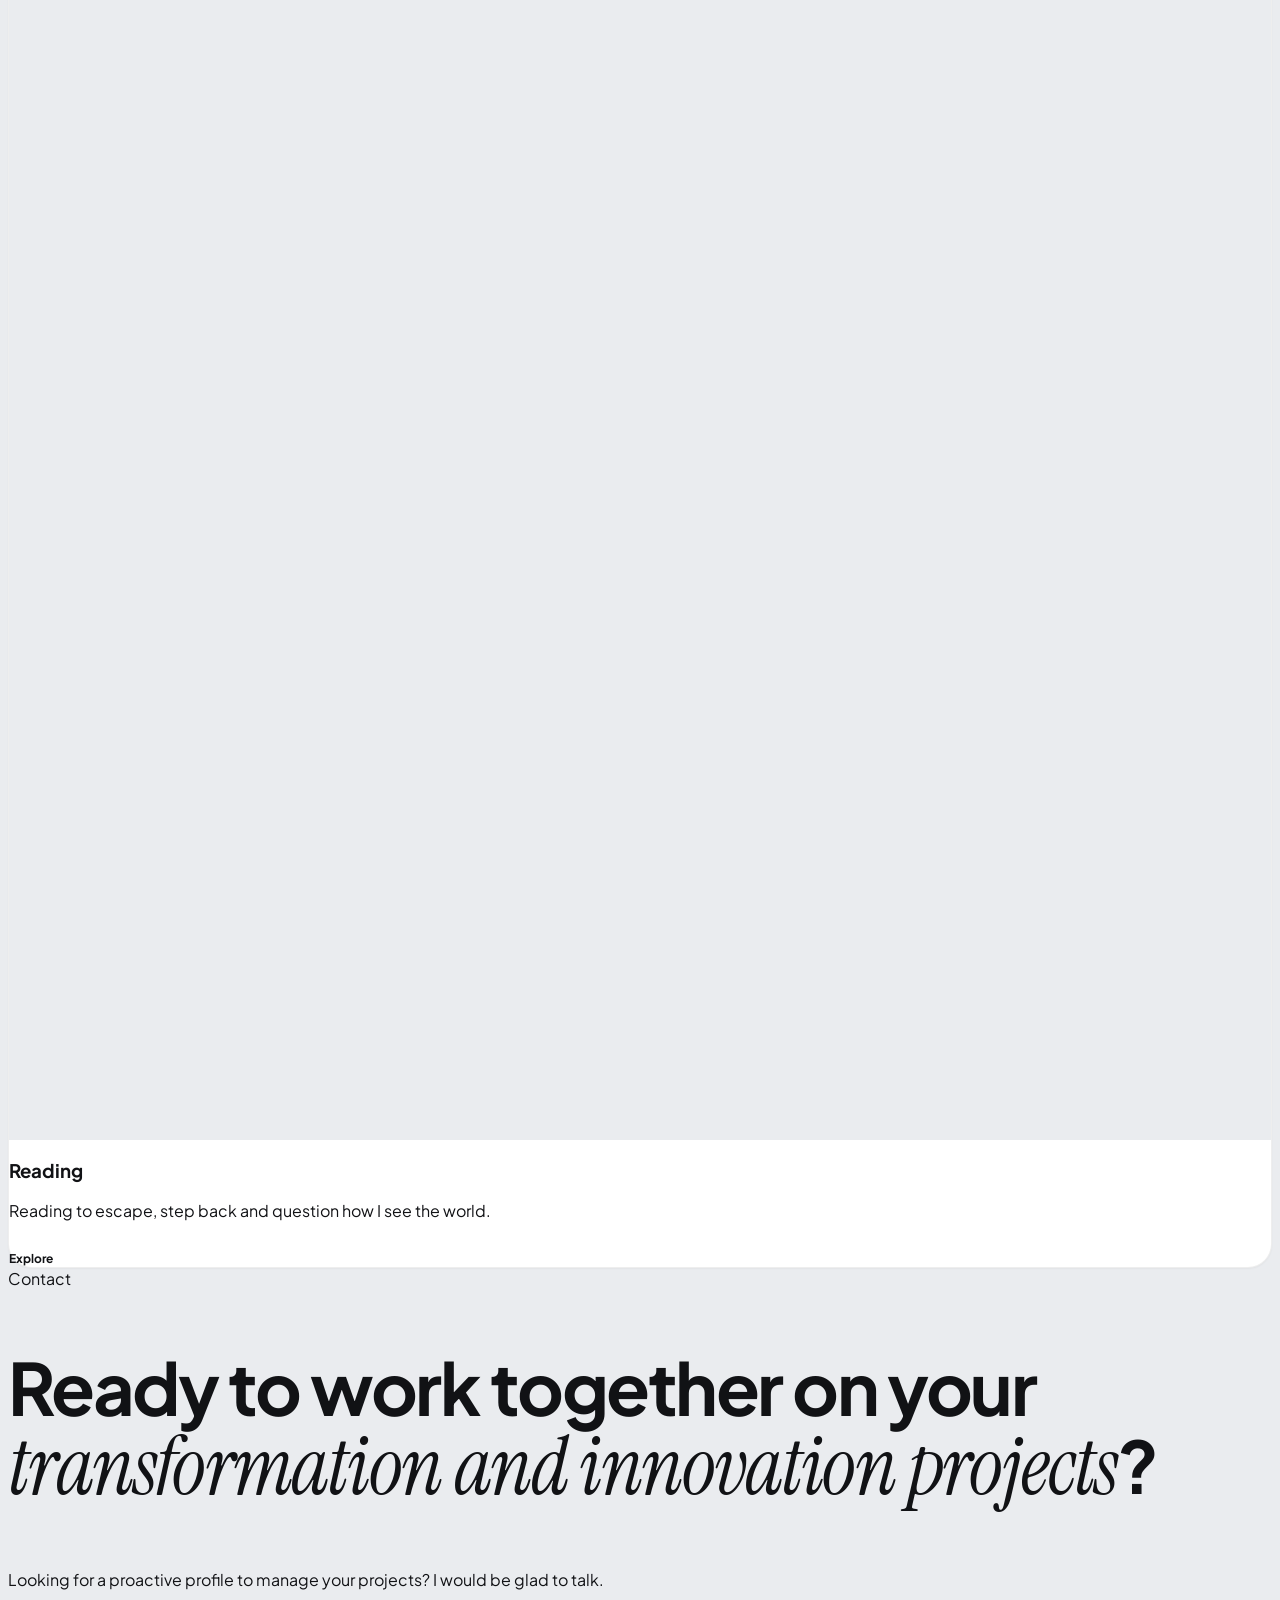
==== commit 38924fb7: "OUIGO : chiffres clés de l'assistant virtuel dans la fiche détaillée ; « Savoir-faire & compétences " ====
--- a/en.html
+++ b/en.html
@@ -86,11 +86,11 @@
   <script src="https://unpkg.com/lucide@0.460.0/dist/umd/lucide.min.js"></script>
 
   <!-- Custom CSS for Matthew Brutalist Luxe Theme -->
-  <link rel="stylesheet" href="assets/css/style.css?v=20261105c">
-  <link rel="stylesheet" href="assets/css/apple-effects.css?v=20261105c">
-  <link rel="stylesheet" href="assets/css/doc-stack.css?v=20261105c">
-  <link rel="stylesheet" href="assets/css/interests.css?v=20261105c">
-  <link rel="stylesheet" href="assets/css/train-cover.css?v=20261105c">
+  <link rel="stylesheet" href="assets/css/style.css?v=20261115a">
+  <link rel="stylesheet" href="assets/css/apple-effects.css?v=20261115a">
+  <link rel="stylesheet" href="assets/css/doc-stack.css?v=20261115a">
+  <link rel="stylesheet" href="assets/css/interests.css?v=20261115a">
+  <link rel="stylesheet" href="assets/css/train-cover.css?v=20261115a">
 </head>
 
 <body class="bg-[#EAECEF] text-[#111215] antialiased selection:bg-black selection:text-white relative">
@@ -807,7 +807,7 @@
       <div class="max-w-2xl mb-12">
         <span class="text-xs font-bold uppercase tracking-widest text-gray-400 block mb-1">Skills</span>
         <h2 class="section-title">
-          Methods &amp; <em class="serif">skills.</em>
+          Know-how &amp; <em class="serif">skills.</em>
         </h2>
       </div>
 
@@ -1382,7 +1382,7 @@
     <div class="max-w-4xl mx-auto px-6 text-center space-y-6">
       <span class="text-xs font-bold uppercase tracking-widest text-gray-400 block">Contact</span>
       <h2 class="section-title section-title-lg">
-        Ready to work together on your <em class="serif">strategic projects</em>?
+        Ready to work together on your <em class="serif">transformation and innovation projects</em>?
       </h2>
       <p class="text-gray-600 text-sm sm:text-base max-w-xl mx-auto leading-relaxed">
         Looking for a proactive profile to manage your projects? I would be glad to talk.
@@ -1520,14 +1520,14 @@
   <div id="toast-notification"></div>
 
   <!-- Main JavaScript File -->
-  <script src="assets/js/i18n-en.js?v=20261105c"></script>
-  <script src="assets/js/train-cover.js?v=20261105c"></script>
-  <script src="assets/js/main.js?v=20261105c"></script>
-  <script src="assets/js/apple-effects.js?v=20261105c"></script>
-  <script src="assets/js/doc-stack.js?v=20261105c"></script>
-  <script src="assets/js/photo-slideshow.js?v=20261105c"></script>
-  <script src="assets/js/linkedin-feed.js?v=20261105c"></script>
-  <script src="assets/js/interests.js?v=20261105c"></script>
+  <script src="assets/js/i18n-en.js?v=20261115a"></script>
+  <script src="assets/js/train-cover.js?v=20261115a"></script>
+  <script src="assets/js/main.js?v=20261115a"></script>
+  <script src="assets/js/apple-effects.js?v=20261115a"></script>
+  <script src="assets/js/doc-stack.js?v=20261115a"></script>
+  <script src="assets/js/photo-slideshow.js?v=20261115a"></script>
+  <script src="assets/js/linkedin-feed.js?v=20261115a"></script>
+  <script src="assets/js/interests.js?v=20261115a"></script>
 
   <script>
   let currentSlide = 0;
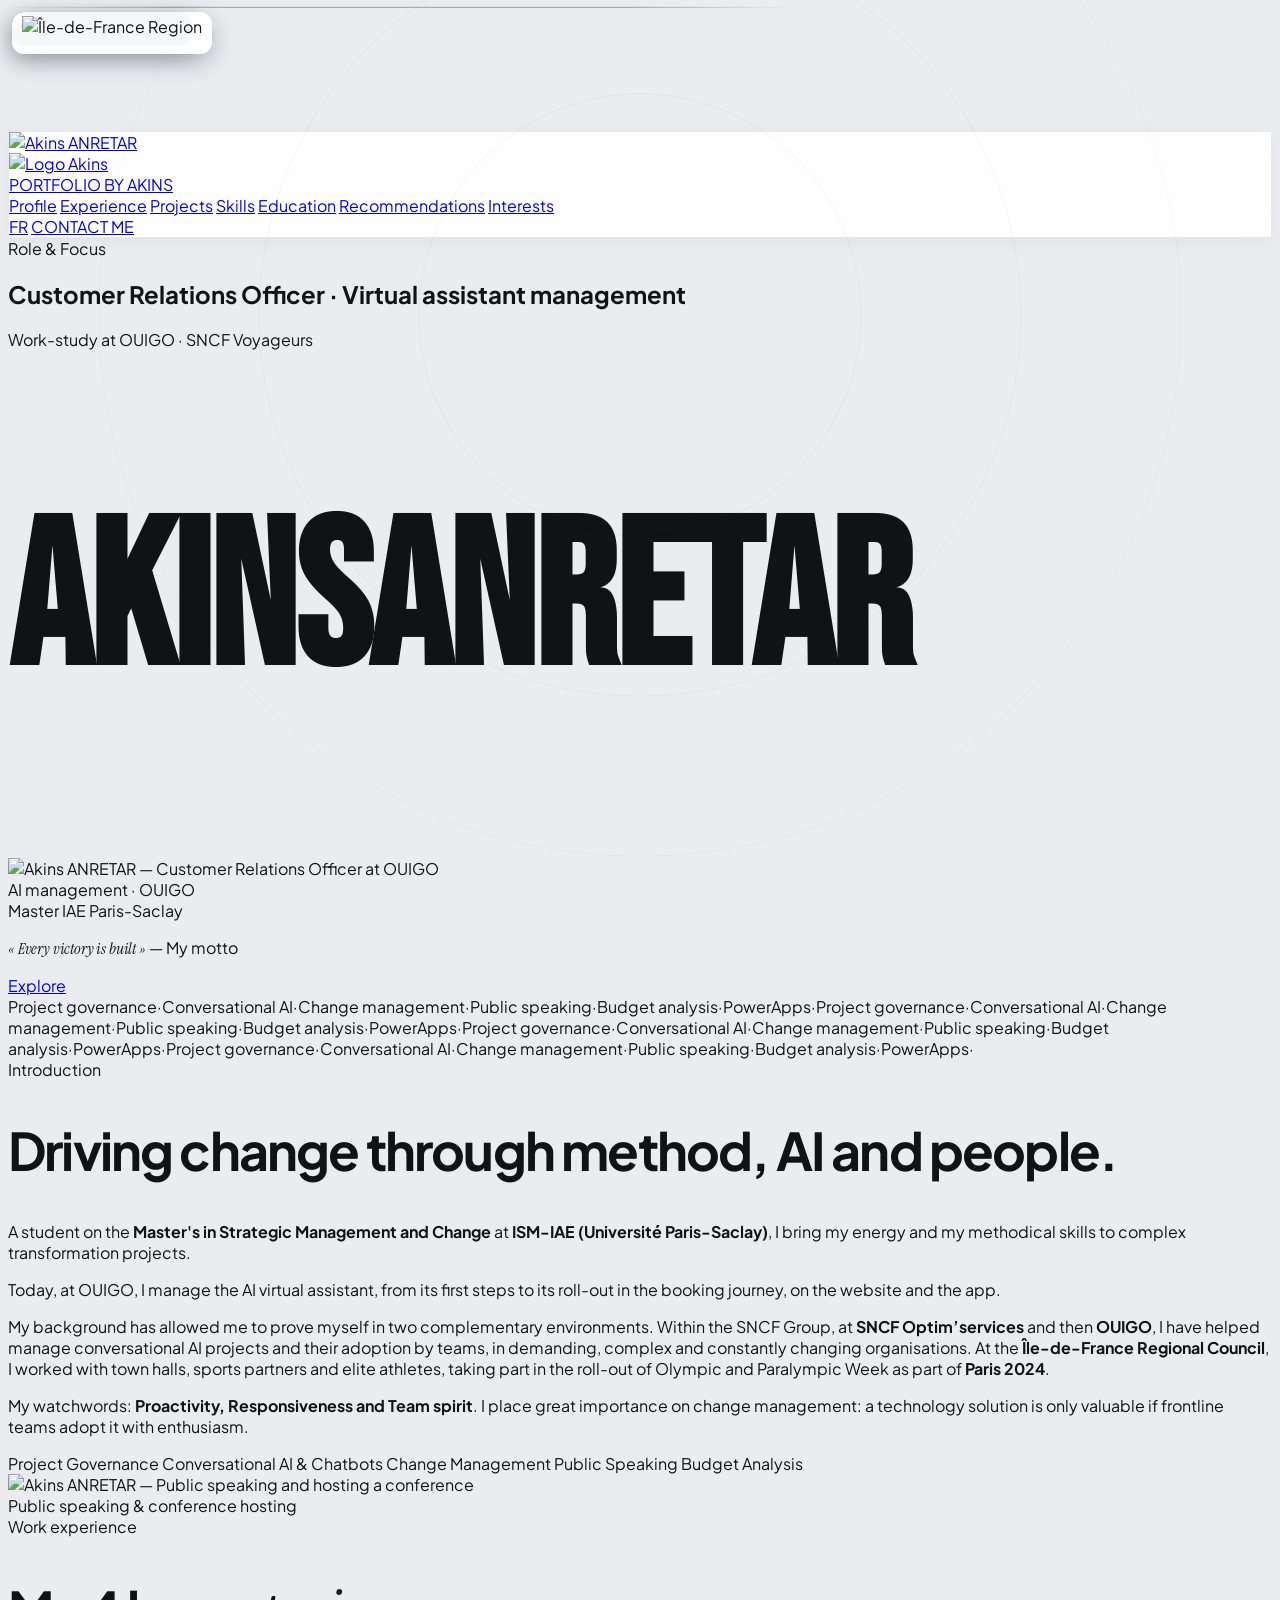
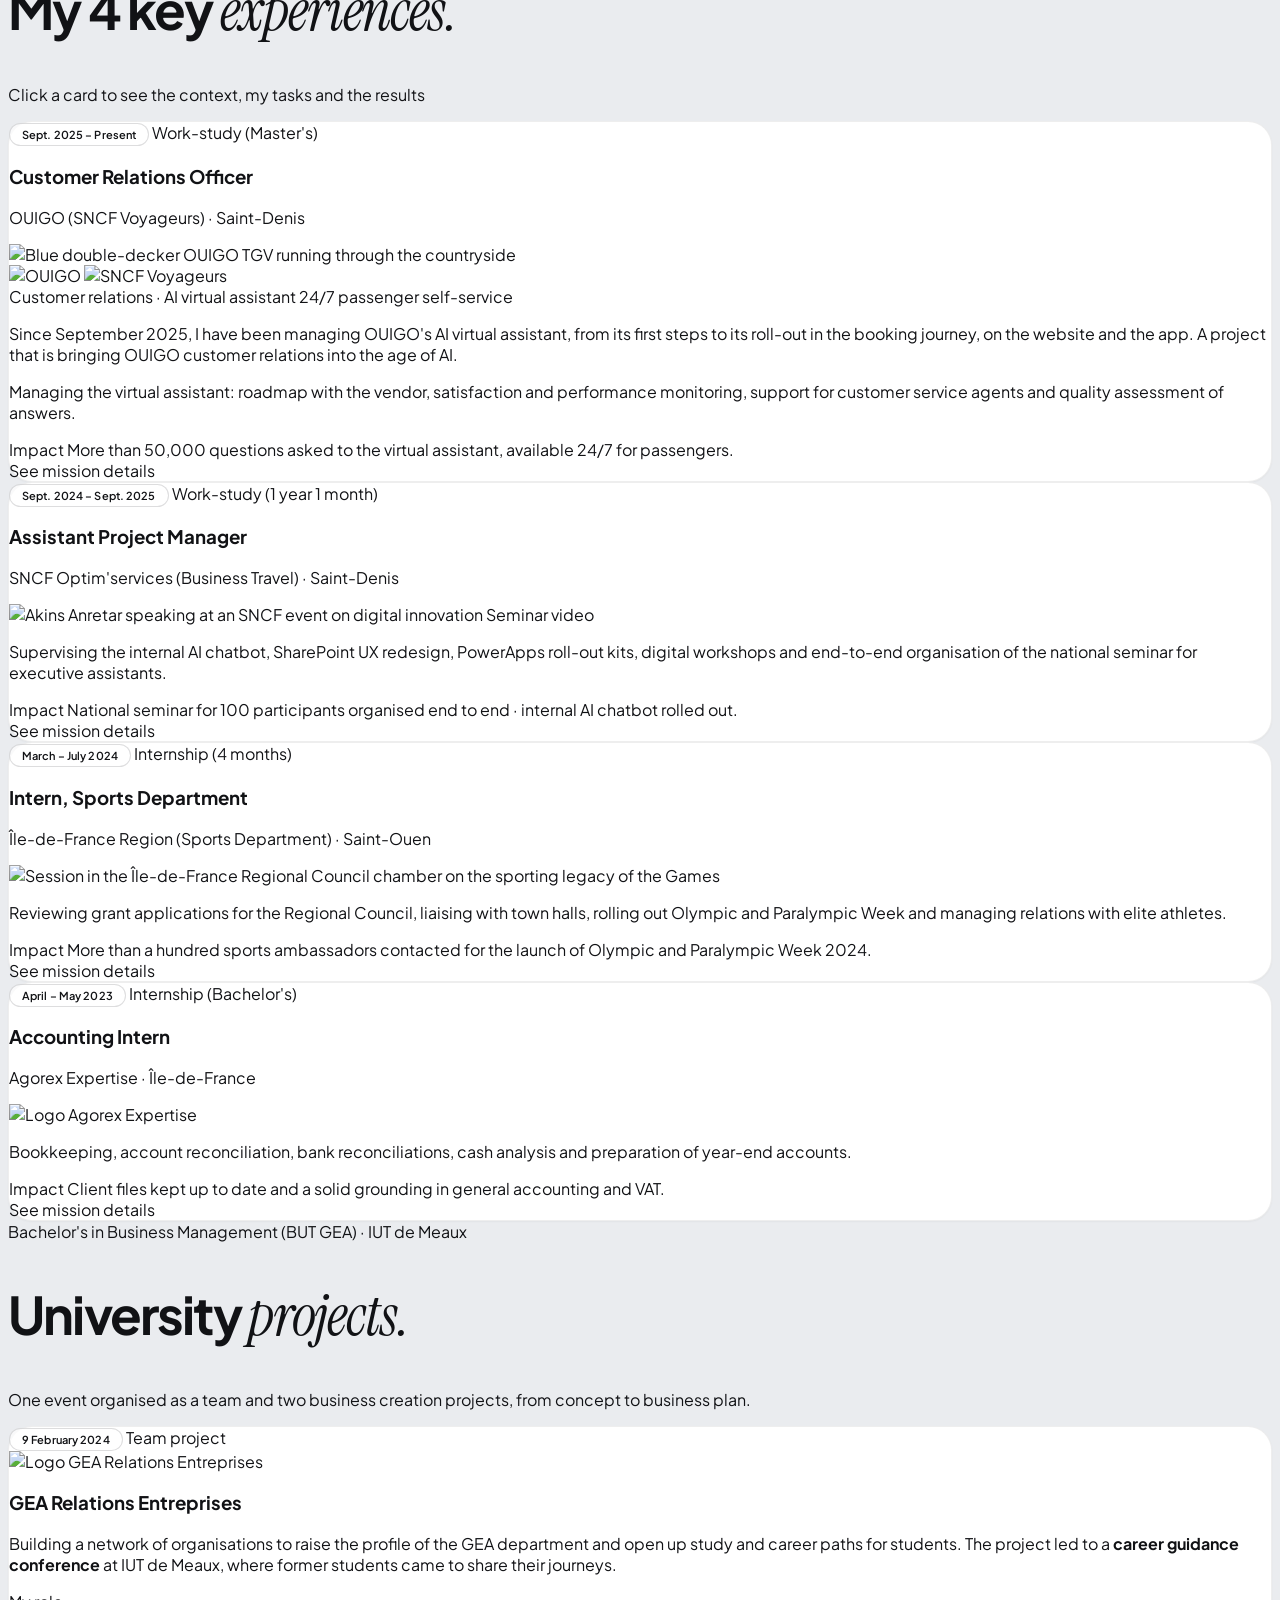
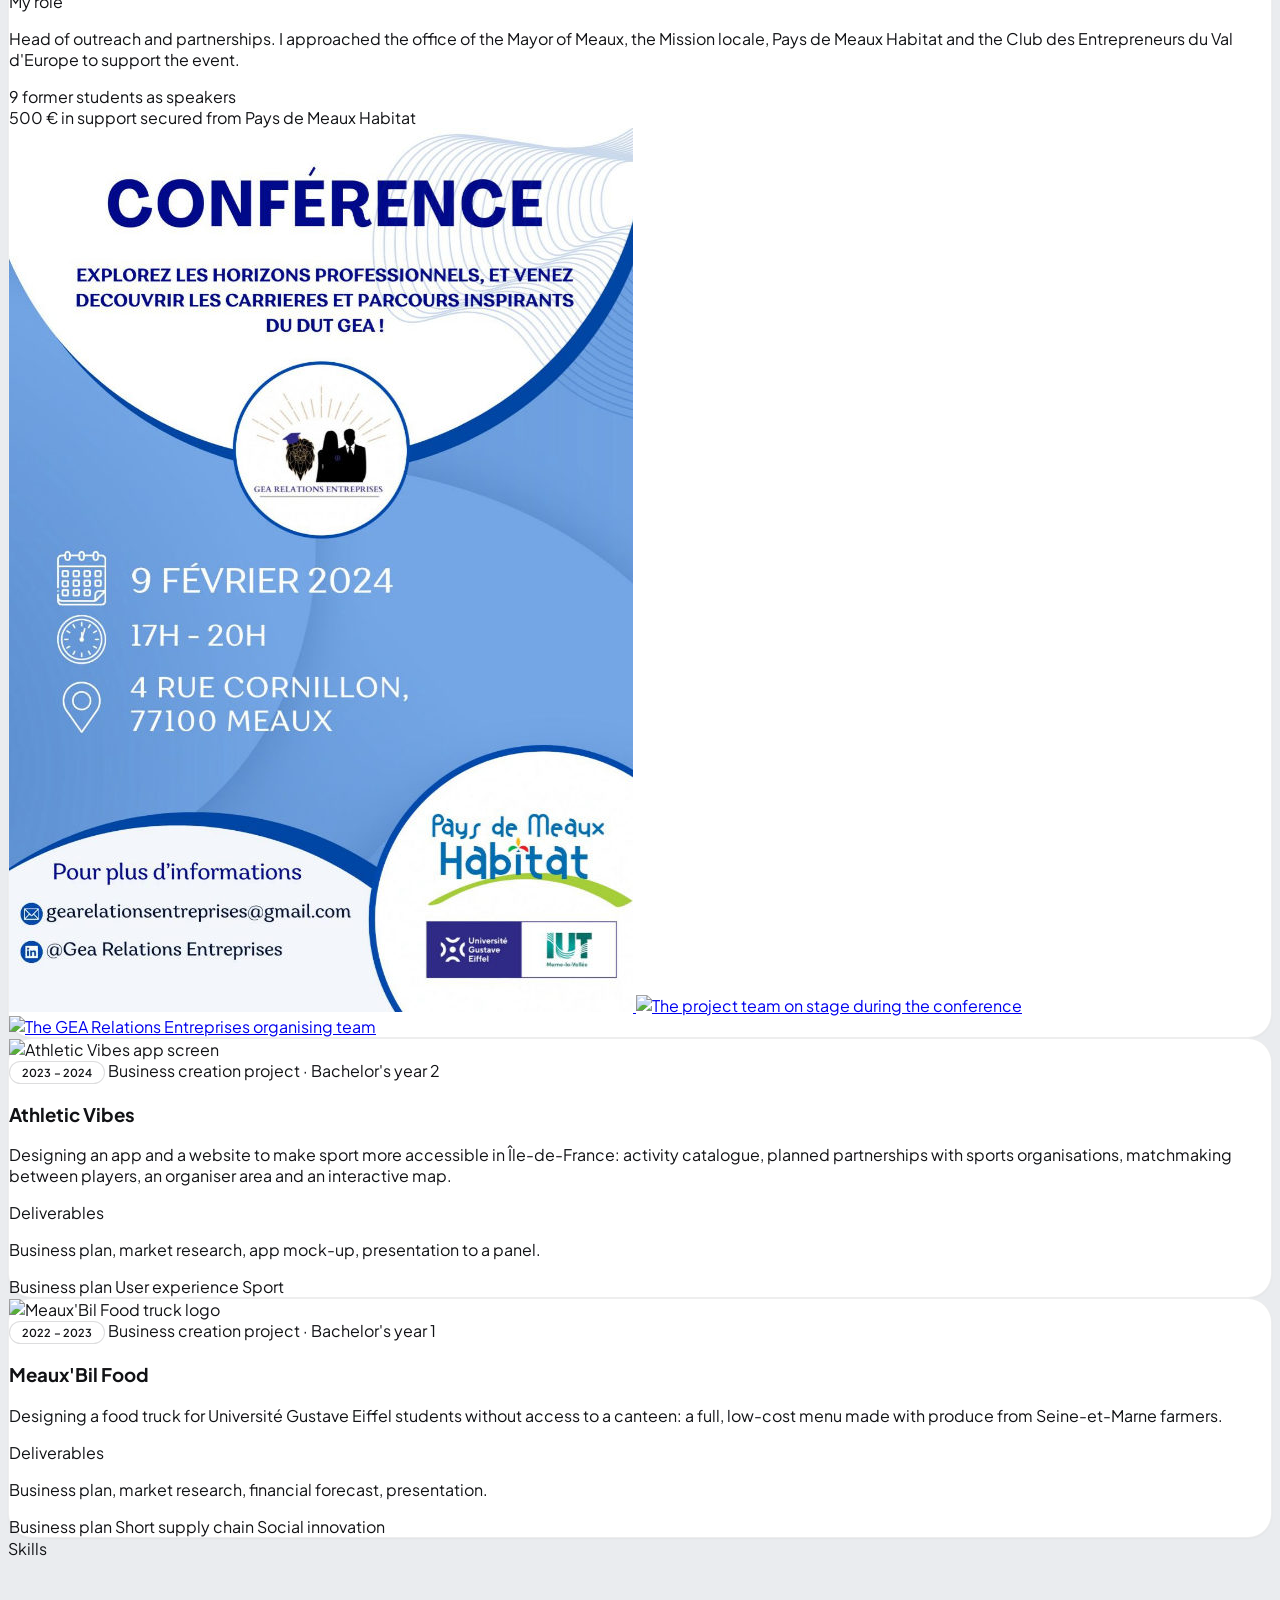
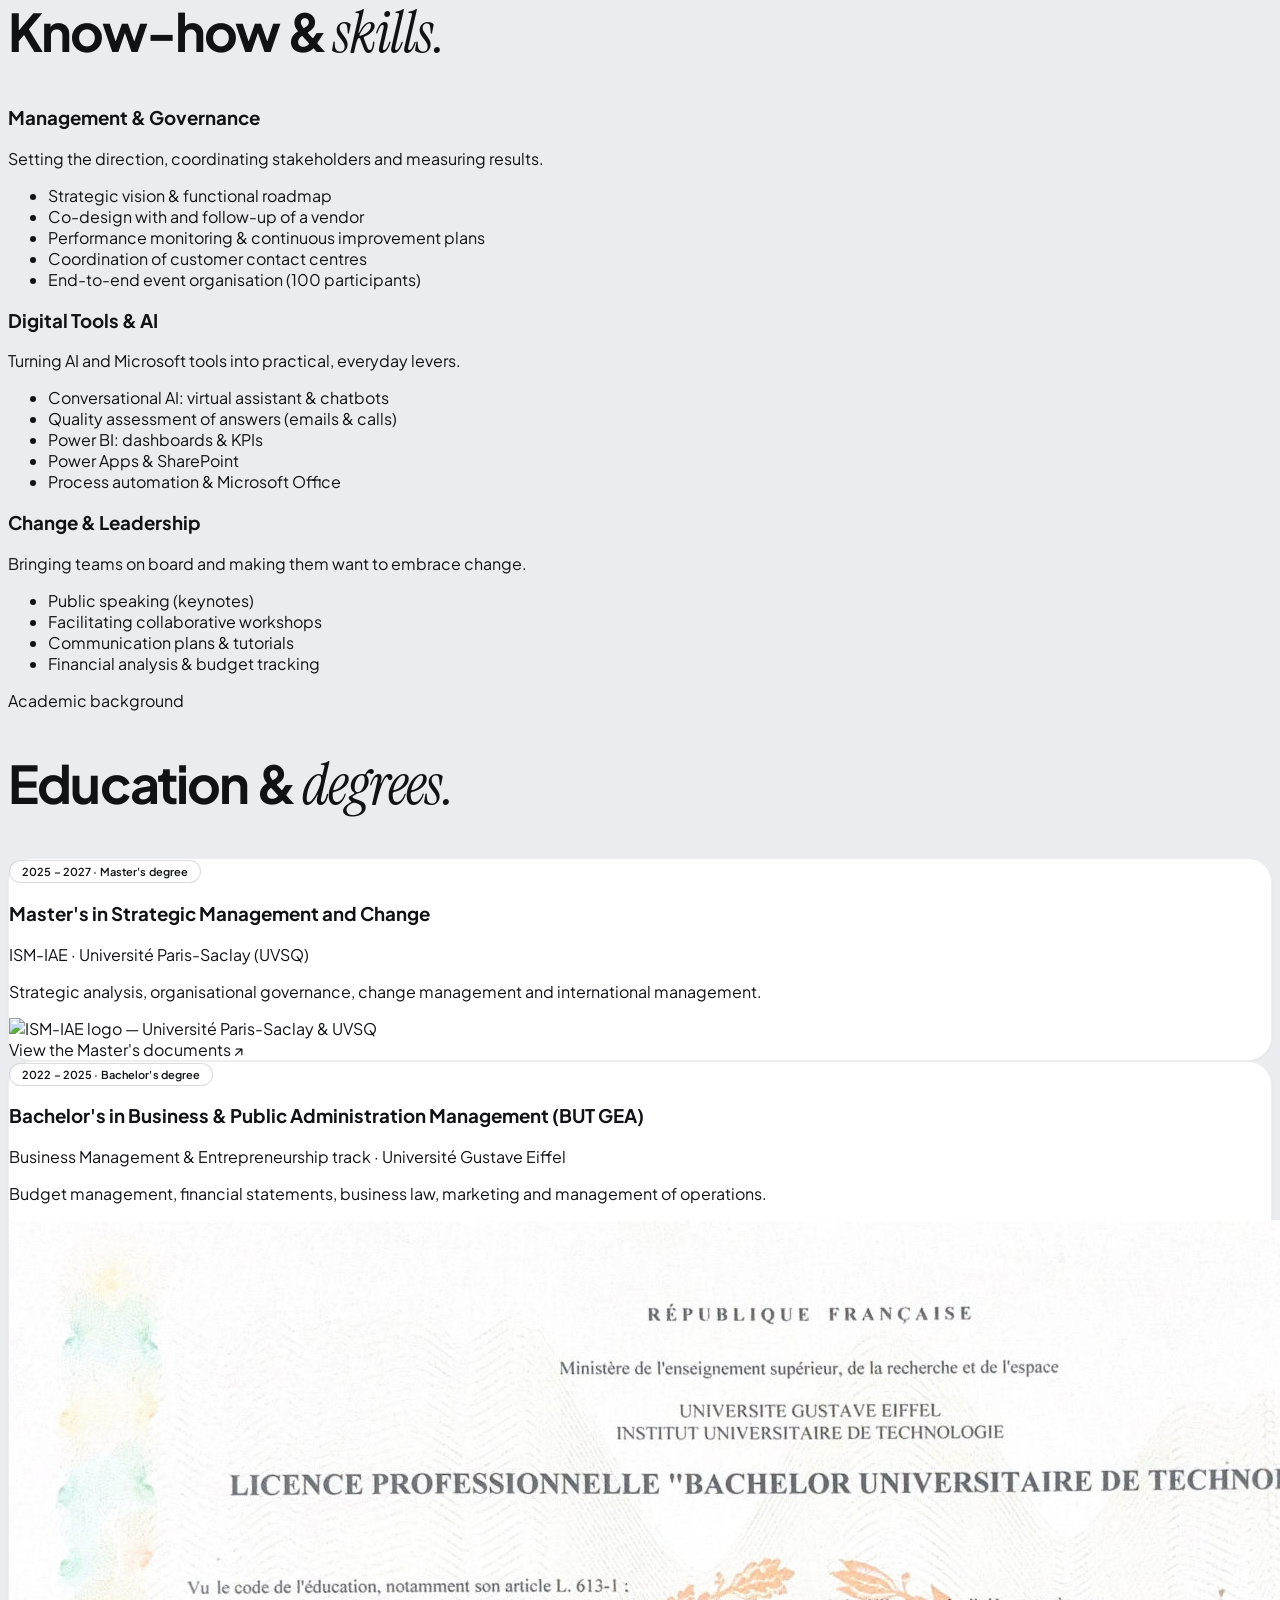
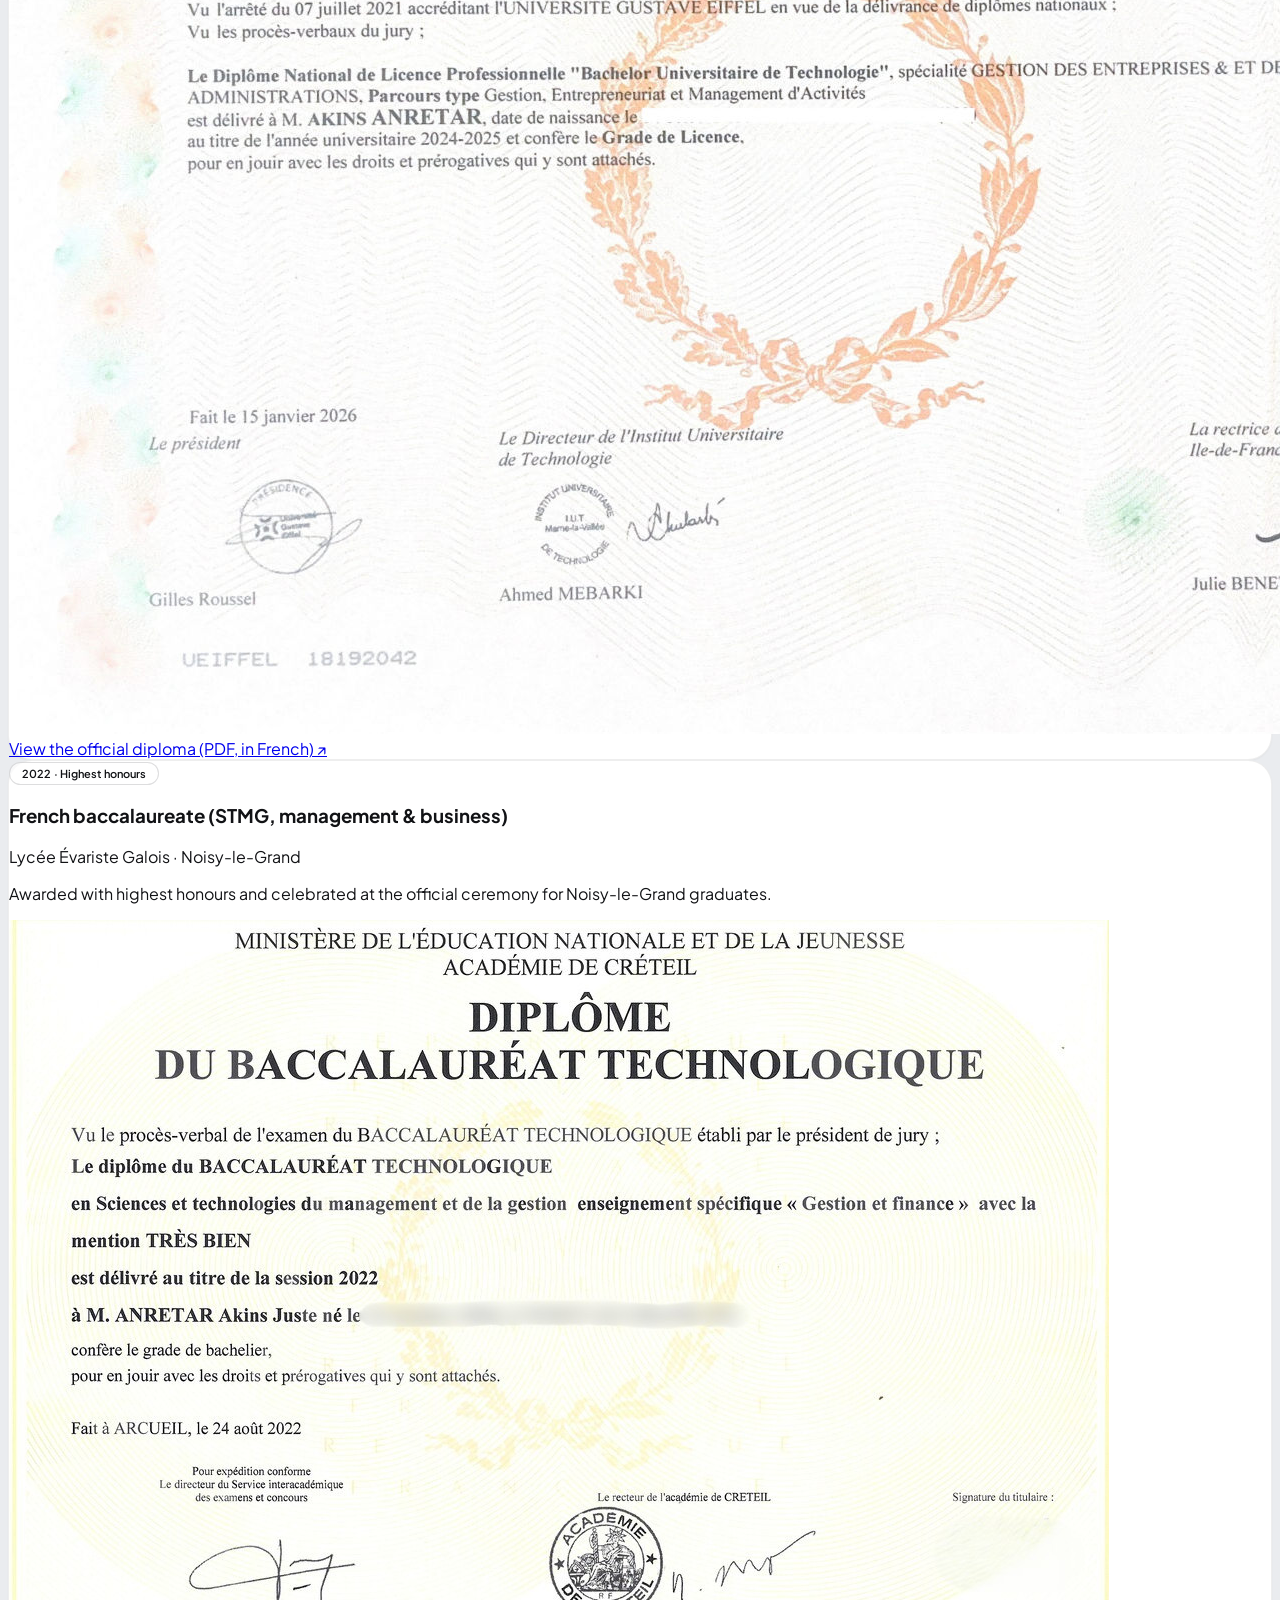
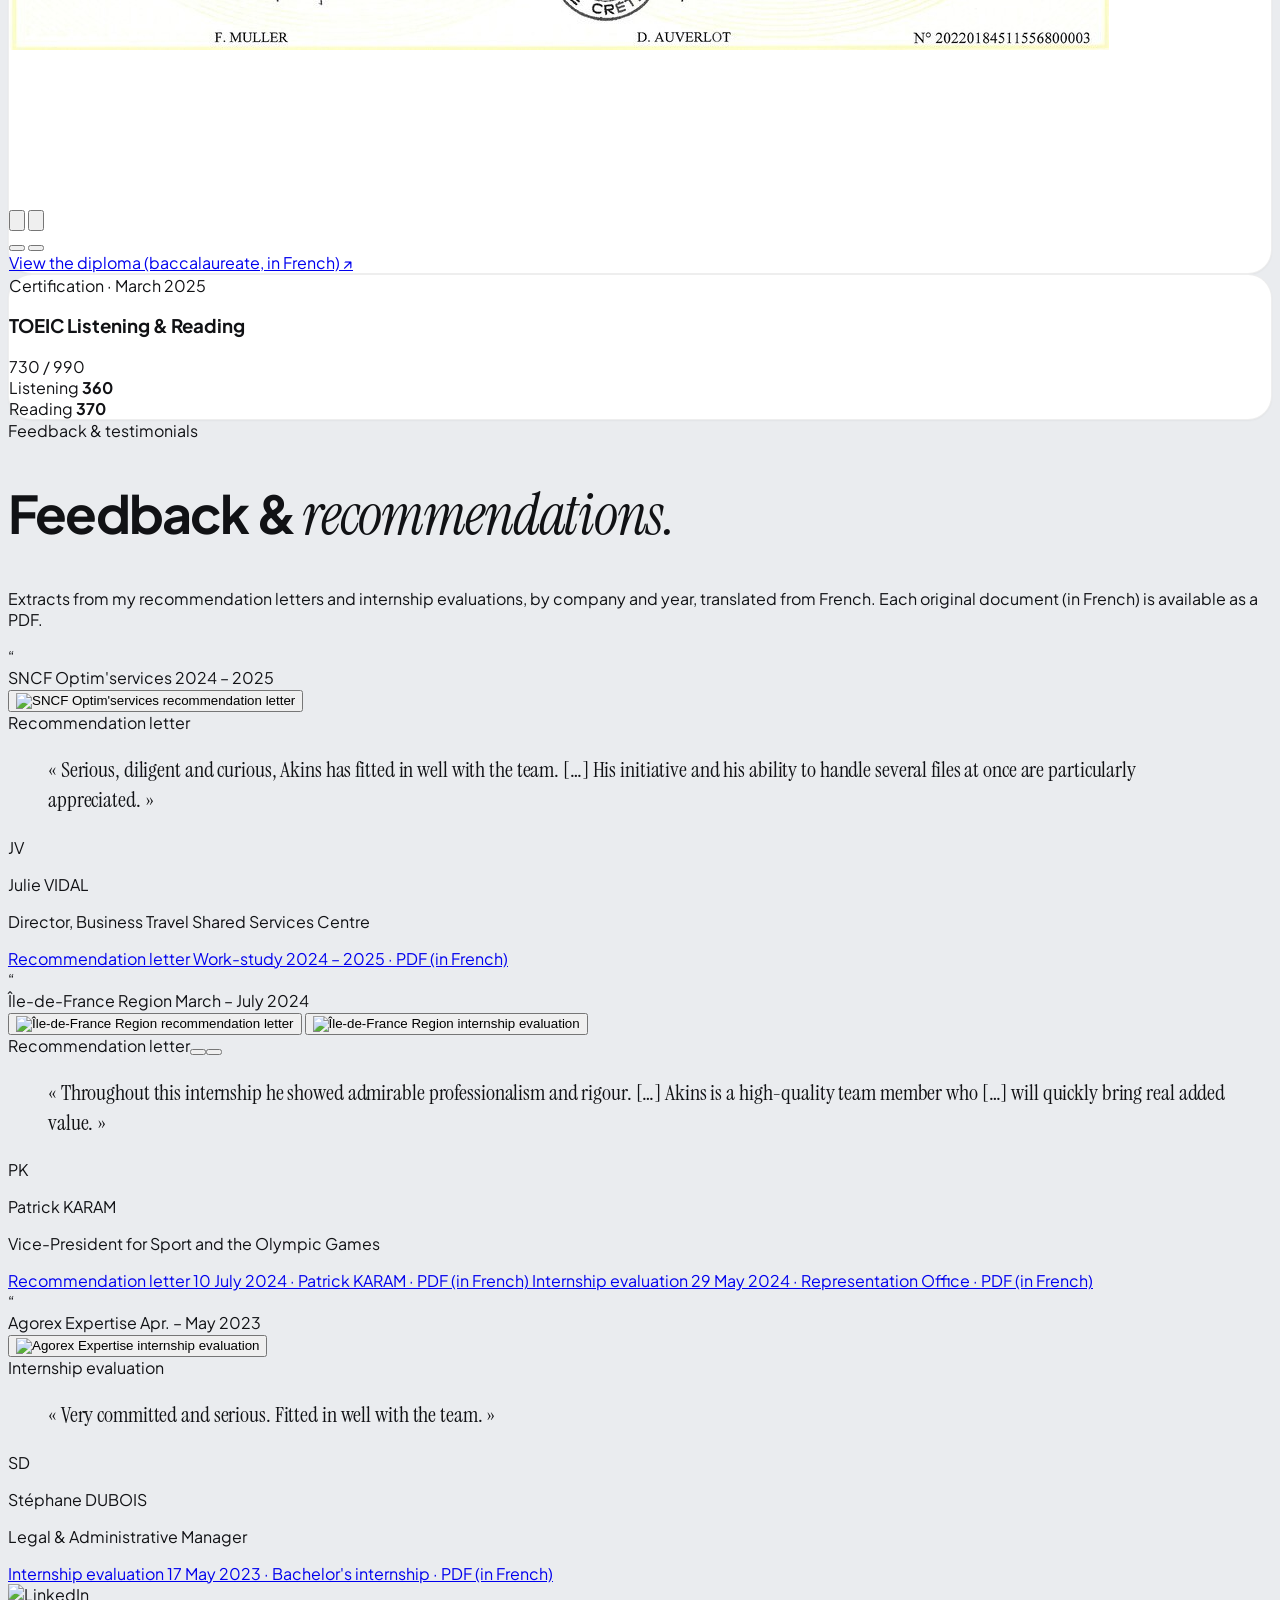
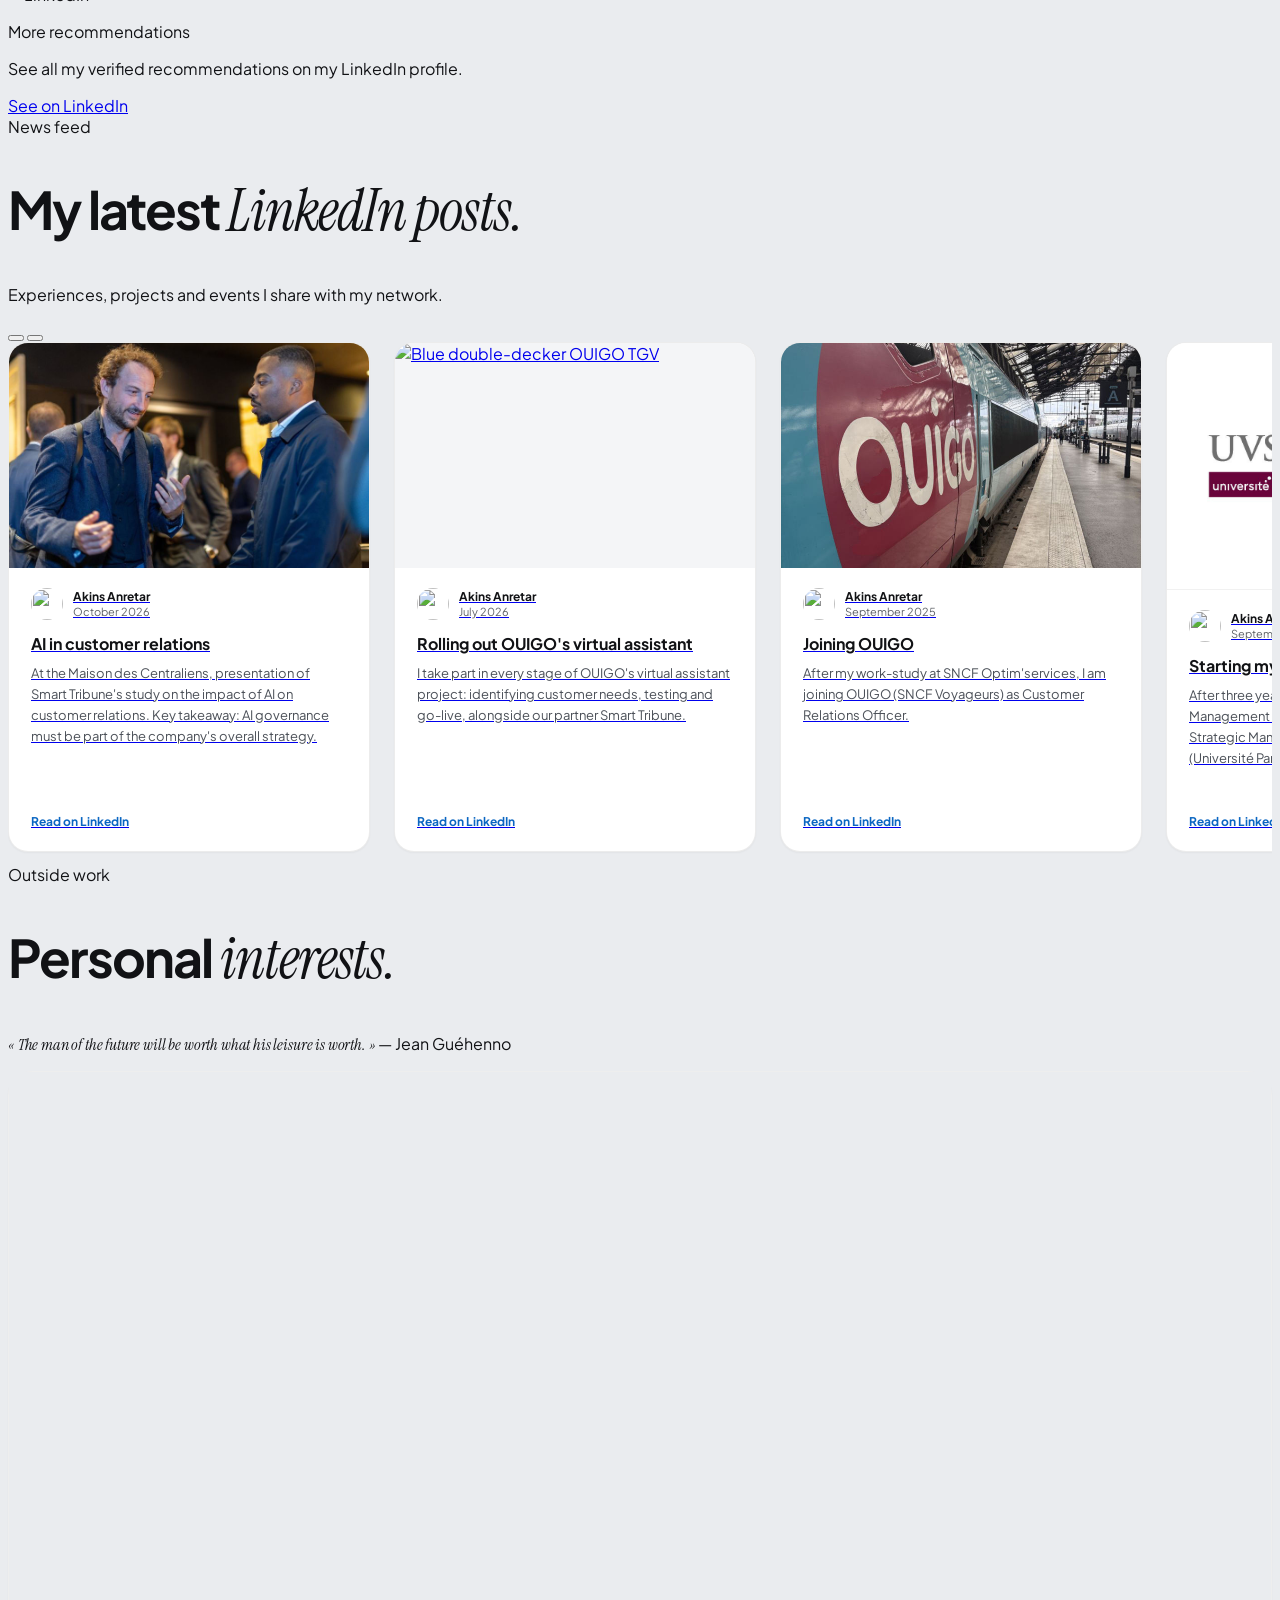
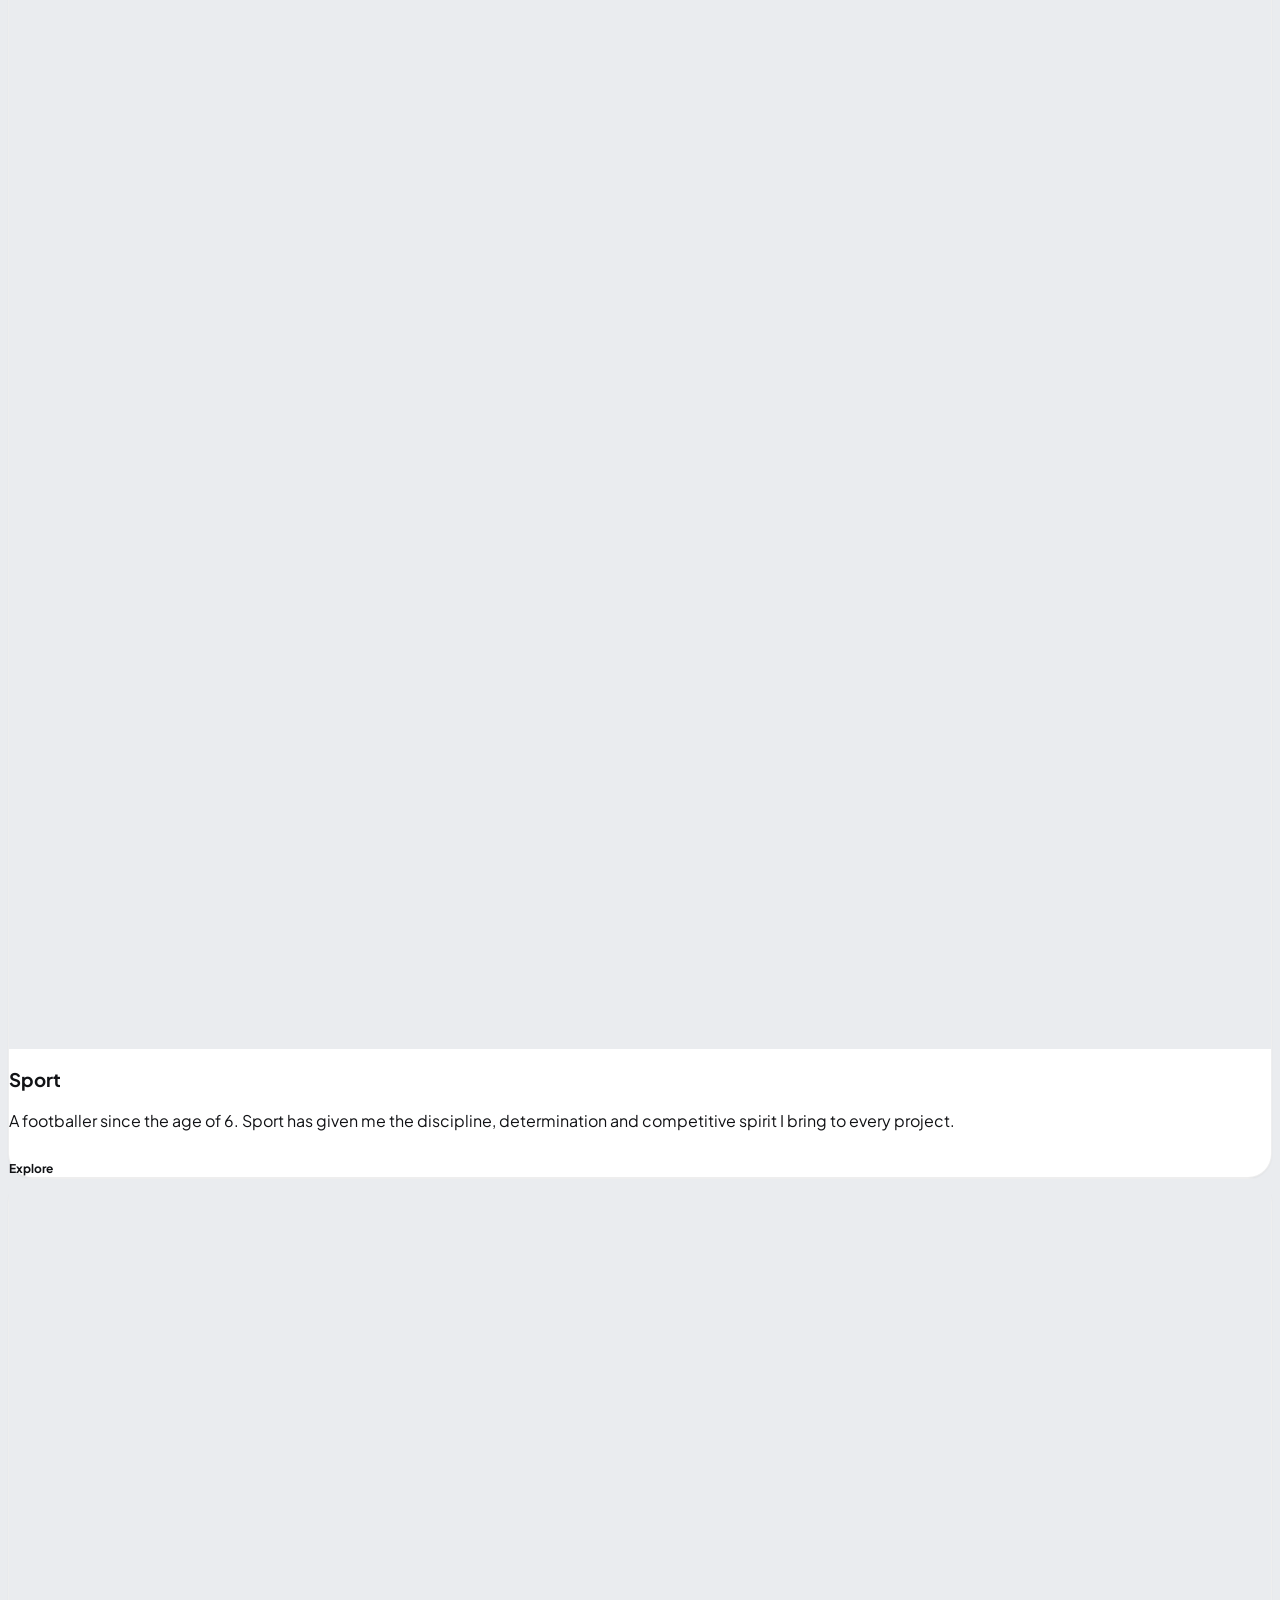
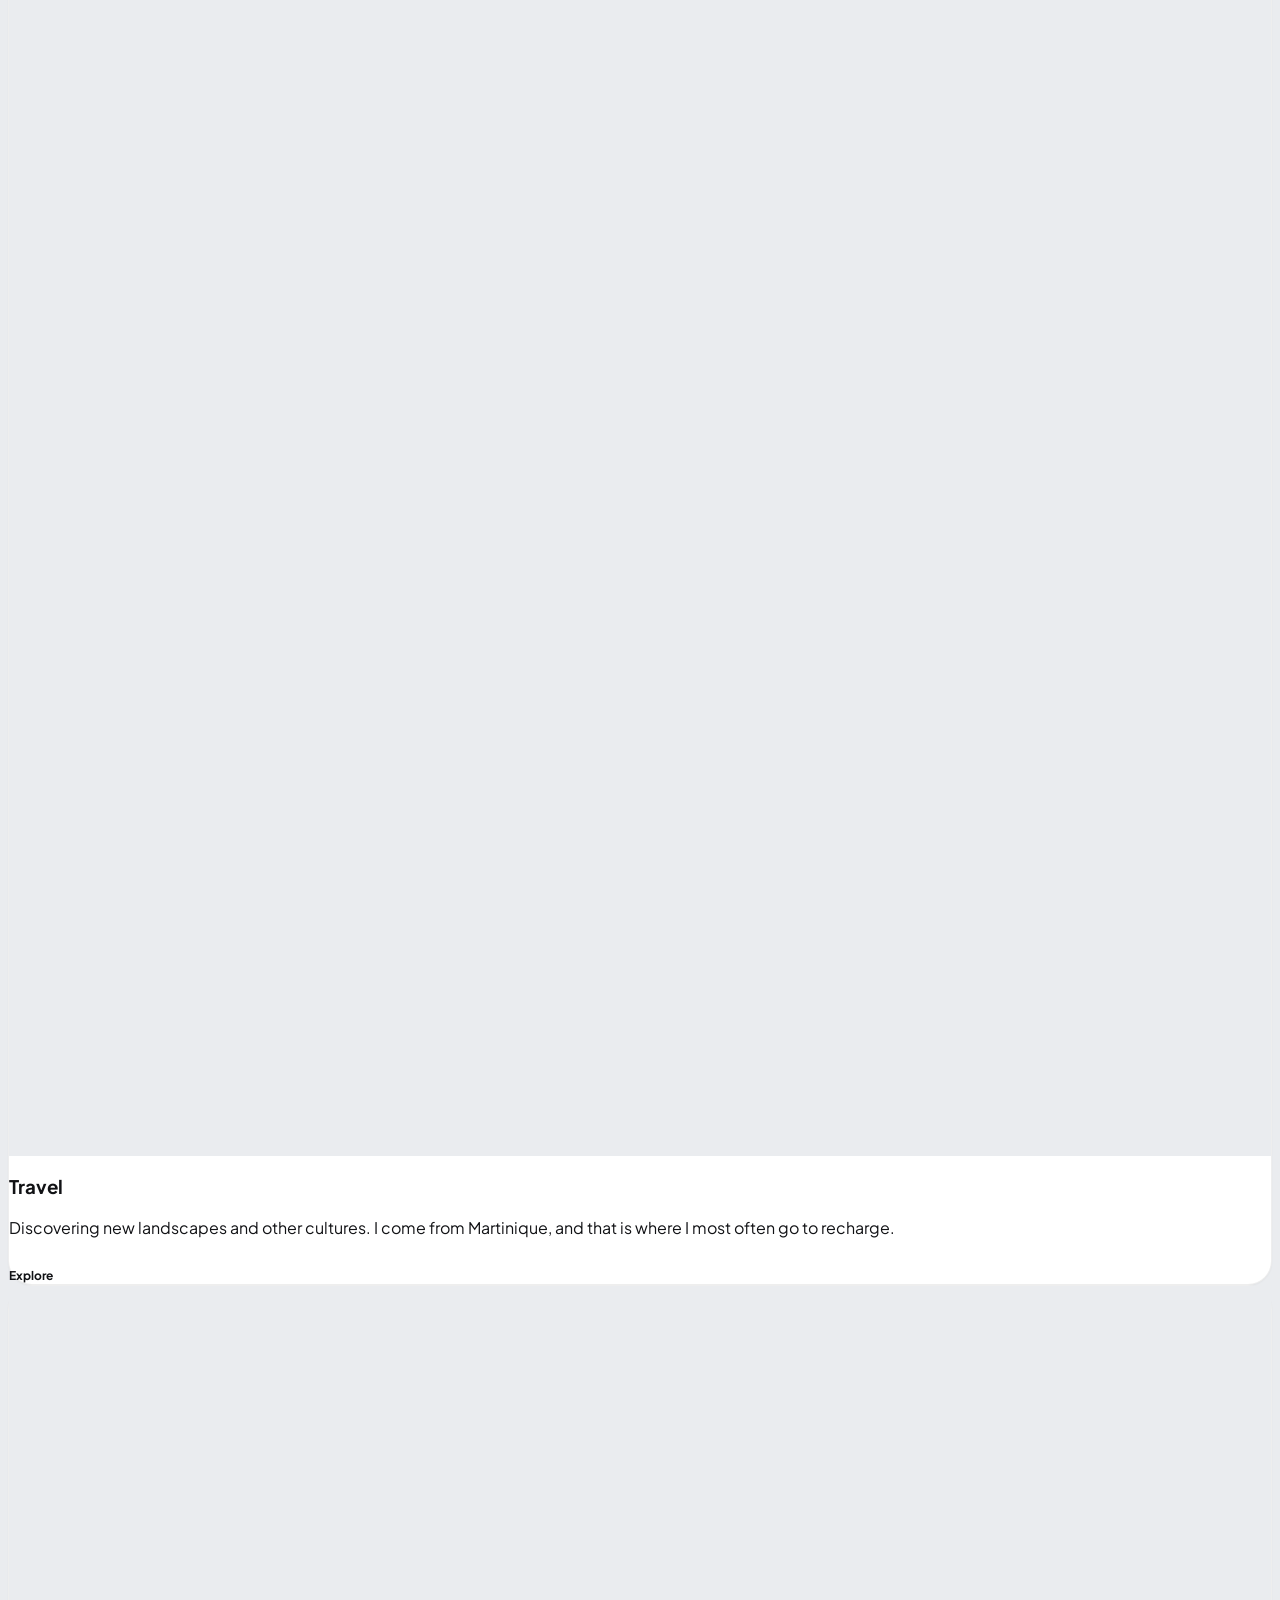
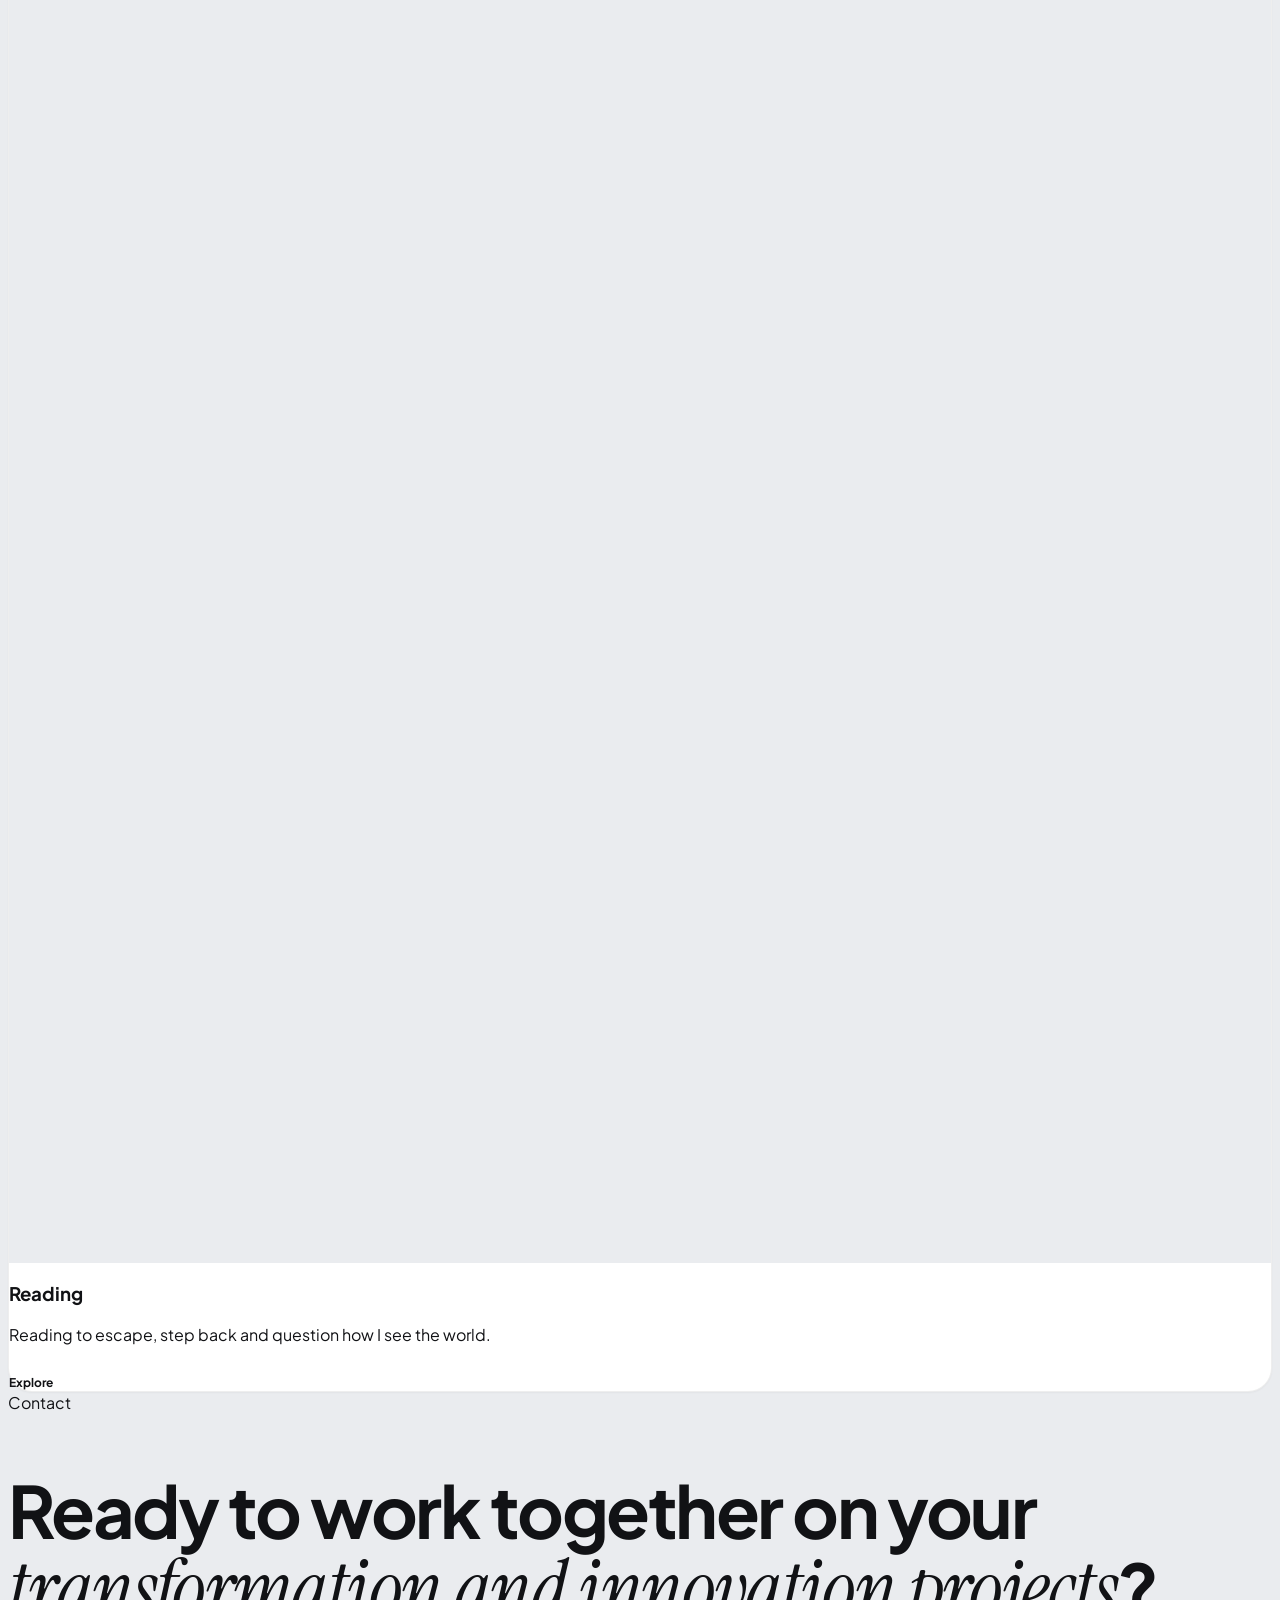
==== commit f5a66190: "OUIGO : fiche détaillée sans la liste des thématiques de la FAQ, en français et en anglais Co-Author" ====
--- a/en.html
+++ b/en.html
@@ -1520,9 +1520,9 @@
   <div id="toast-notification"></div>
 
   <!-- Main JavaScript File -->
-  <script src="assets/js/i18n-en.js?v=20261115a"></script>
+  <script src="assets/js/i18n-en.js?v=20261115b"></script>
   <script src="assets/js/train-cover.js?v=20261115a"></script>
-  <script src="assets/js/main.js?v=20261115a"></script>
+  <script src="assets/js/main.js?v=20261115b"></script>
   <script src="assets/js/apple-effects.js?v=20261115a"></script>
   <script src="assets/js/doc-stack.js?v=20261115a"></script>
   <script src="assets/js/photo-slideshow.js?v=20261115a"></script>
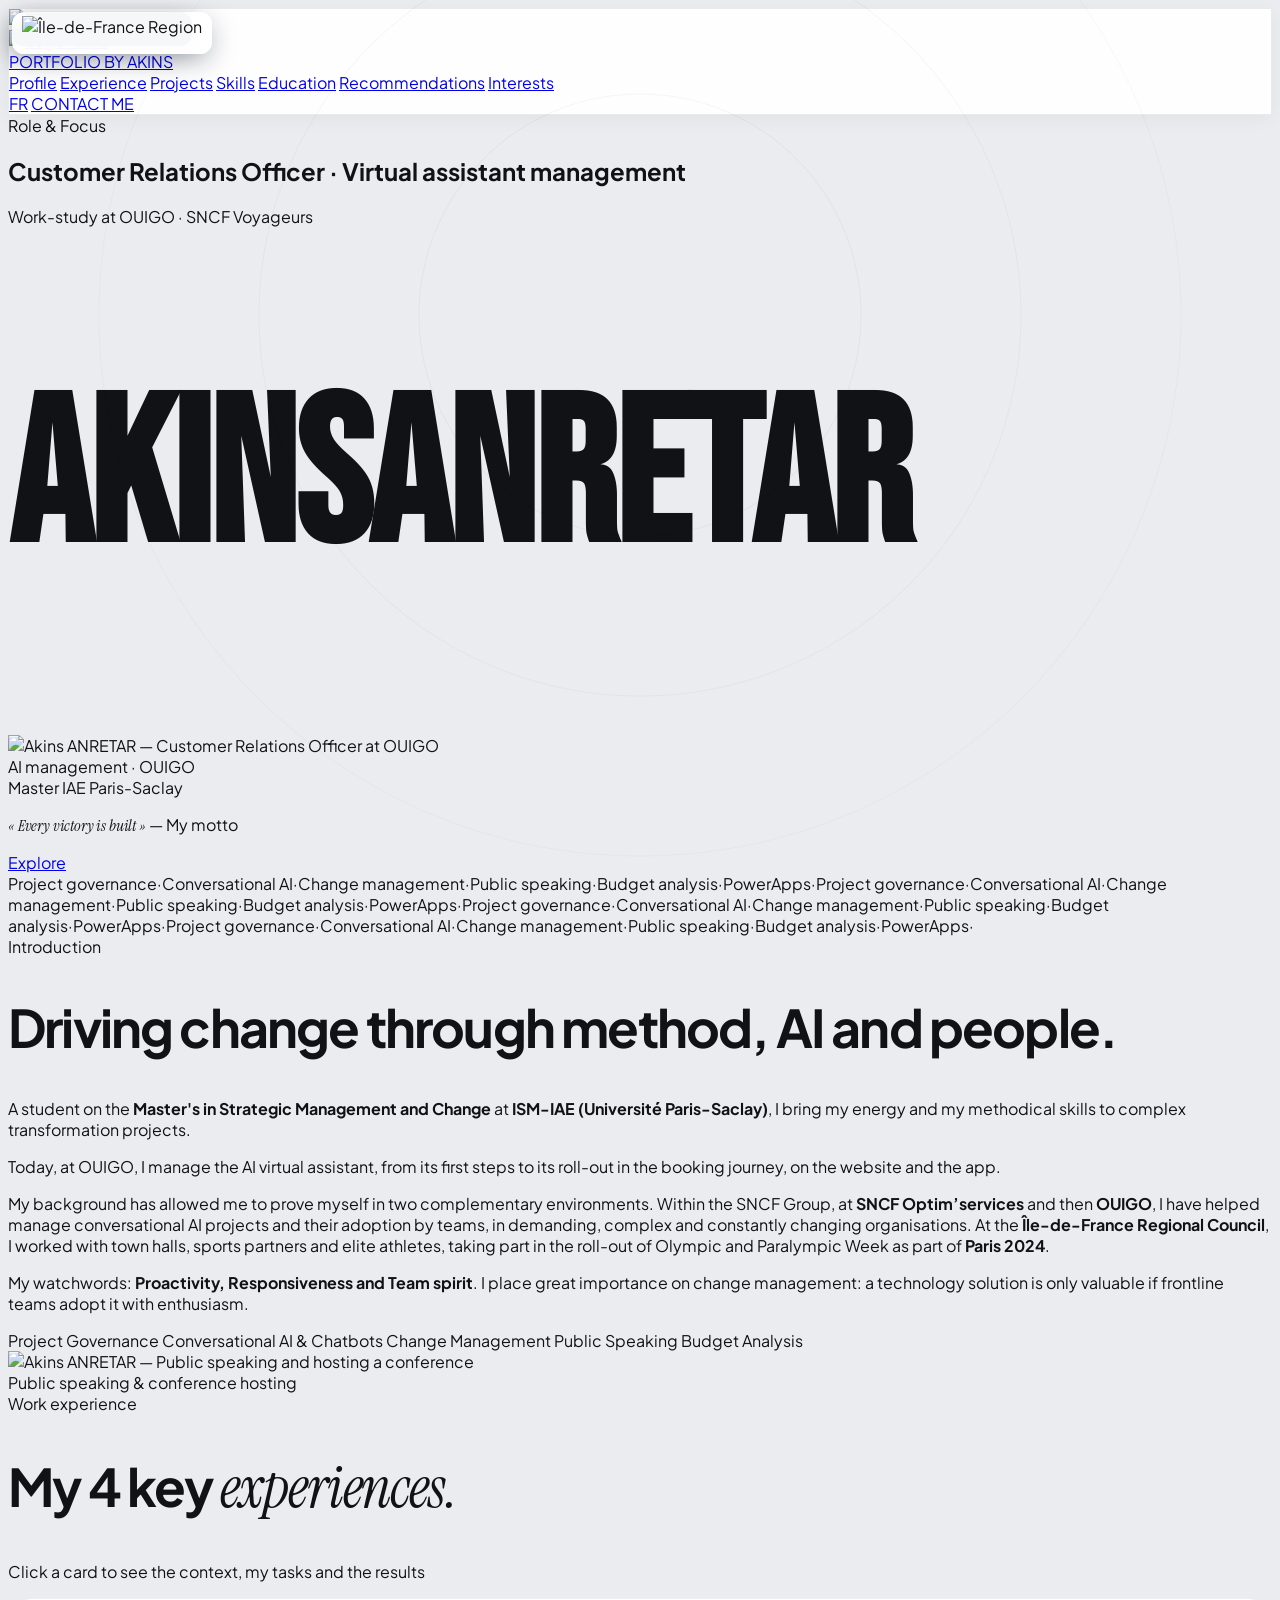
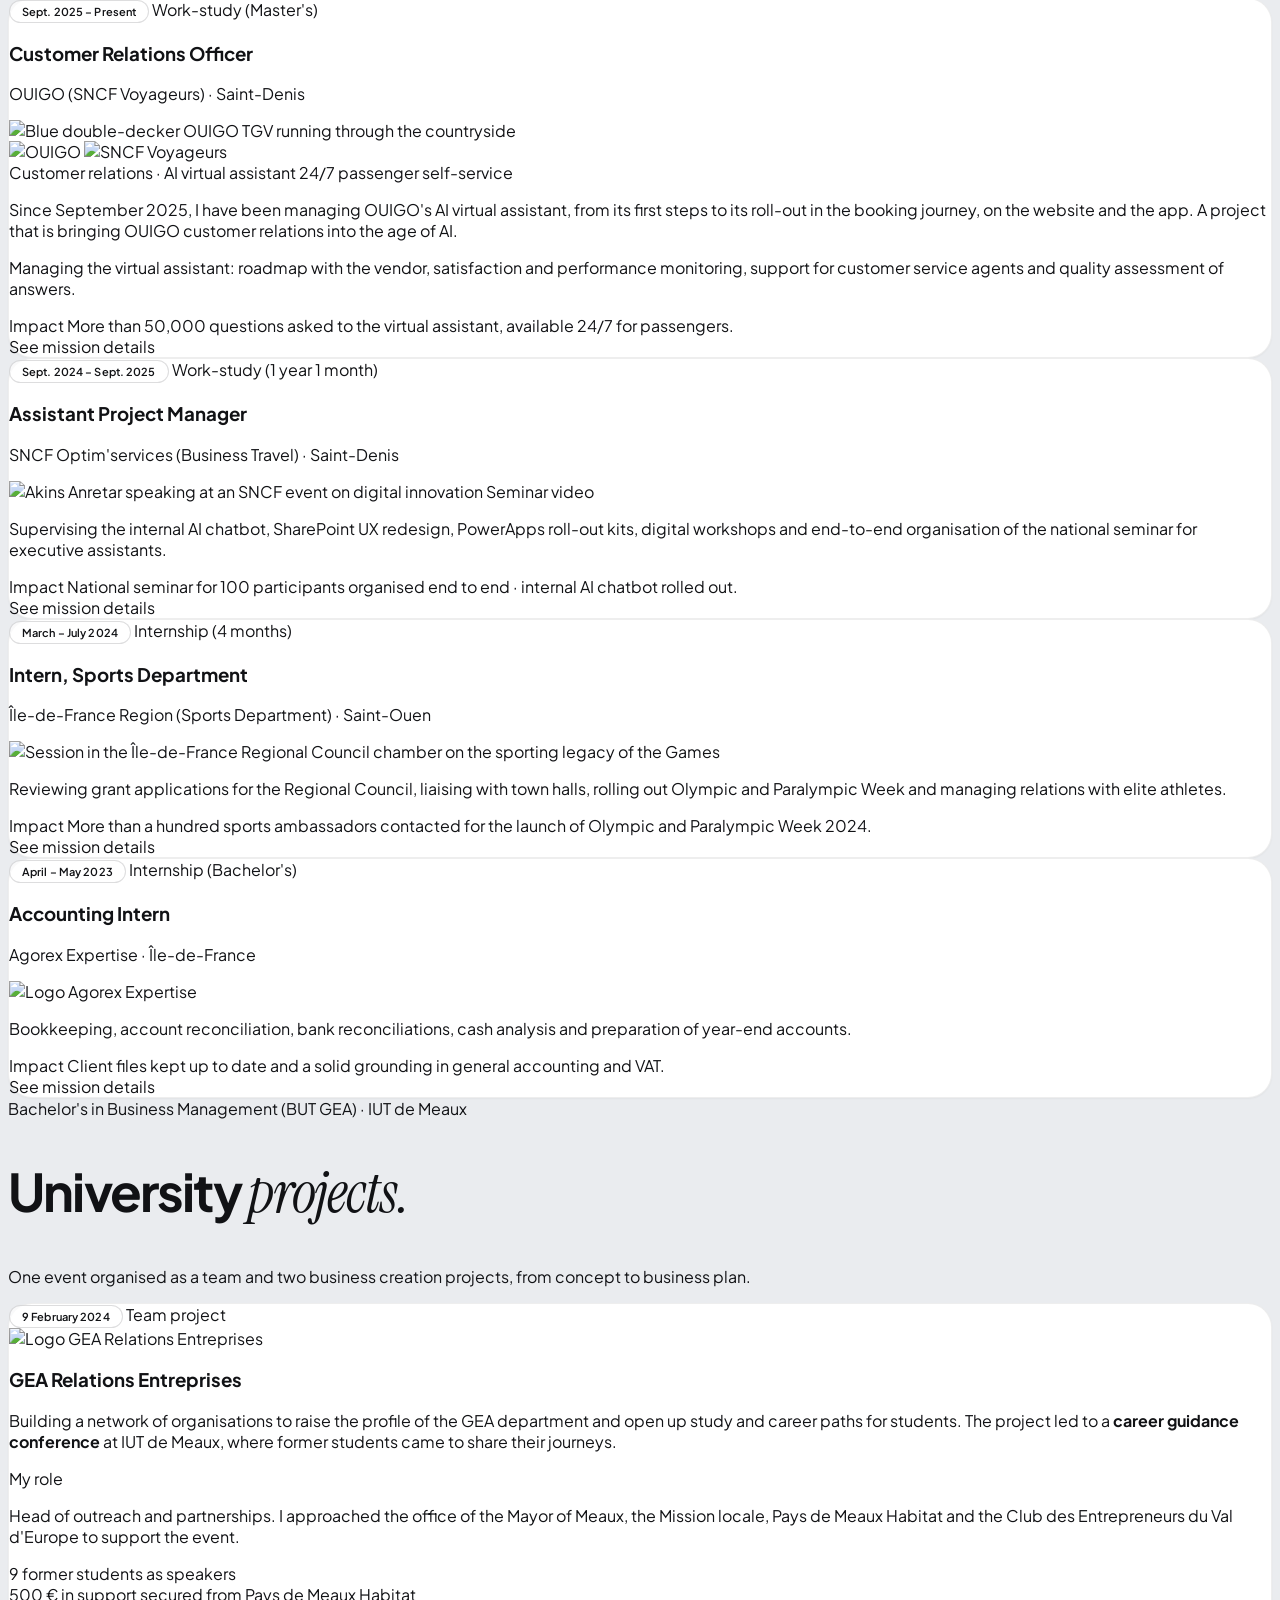
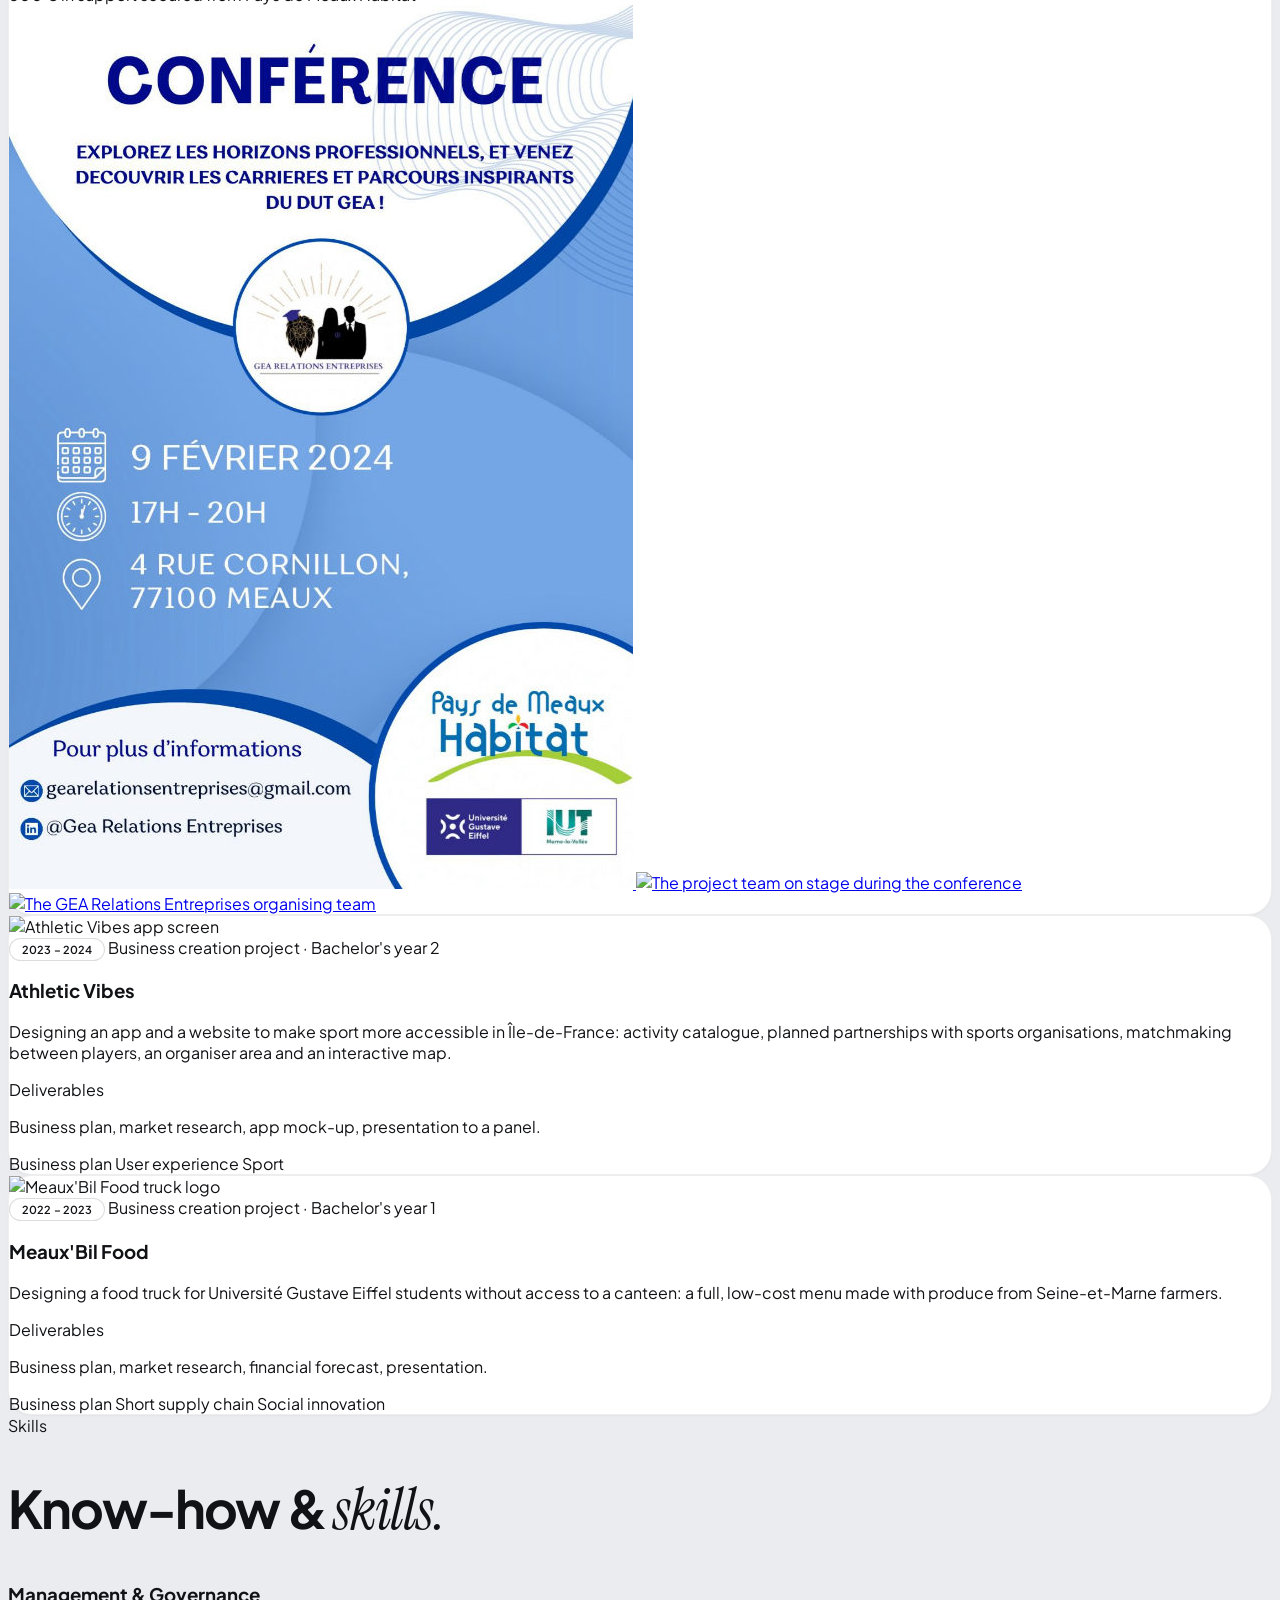
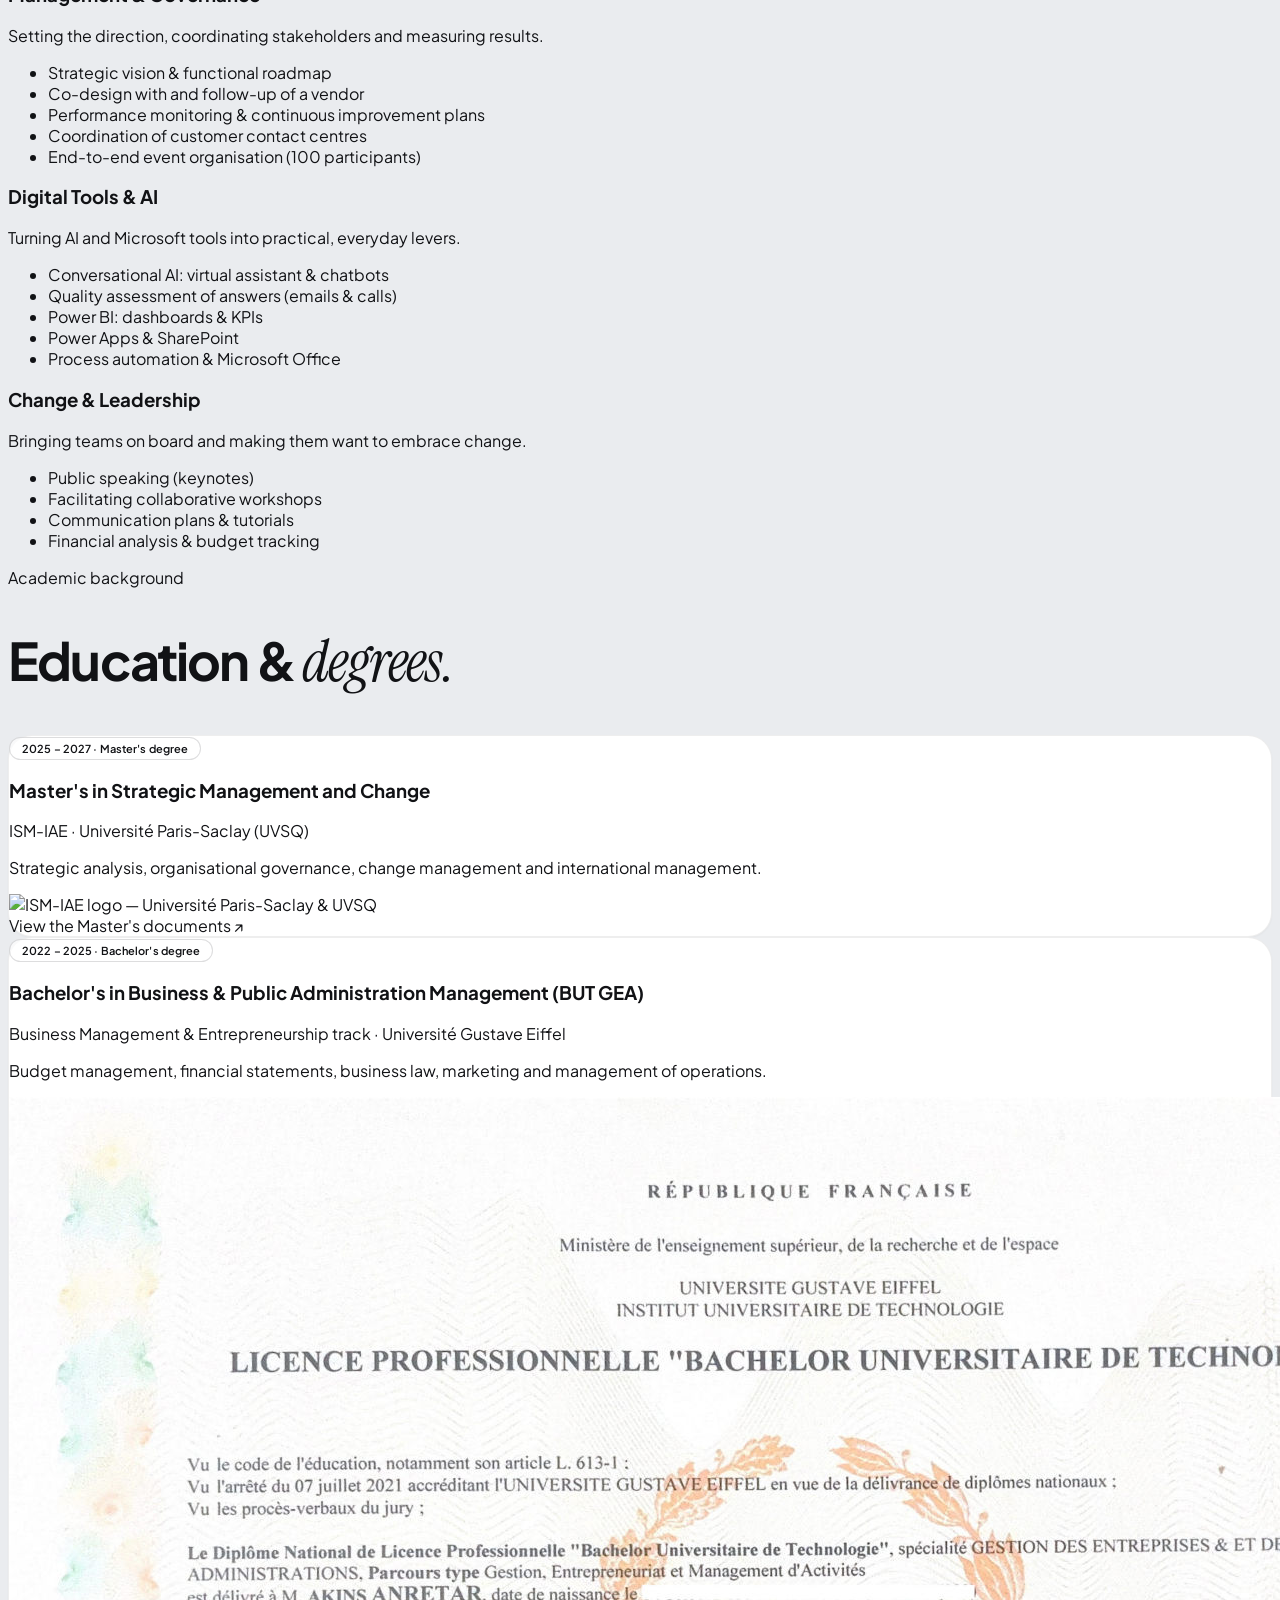
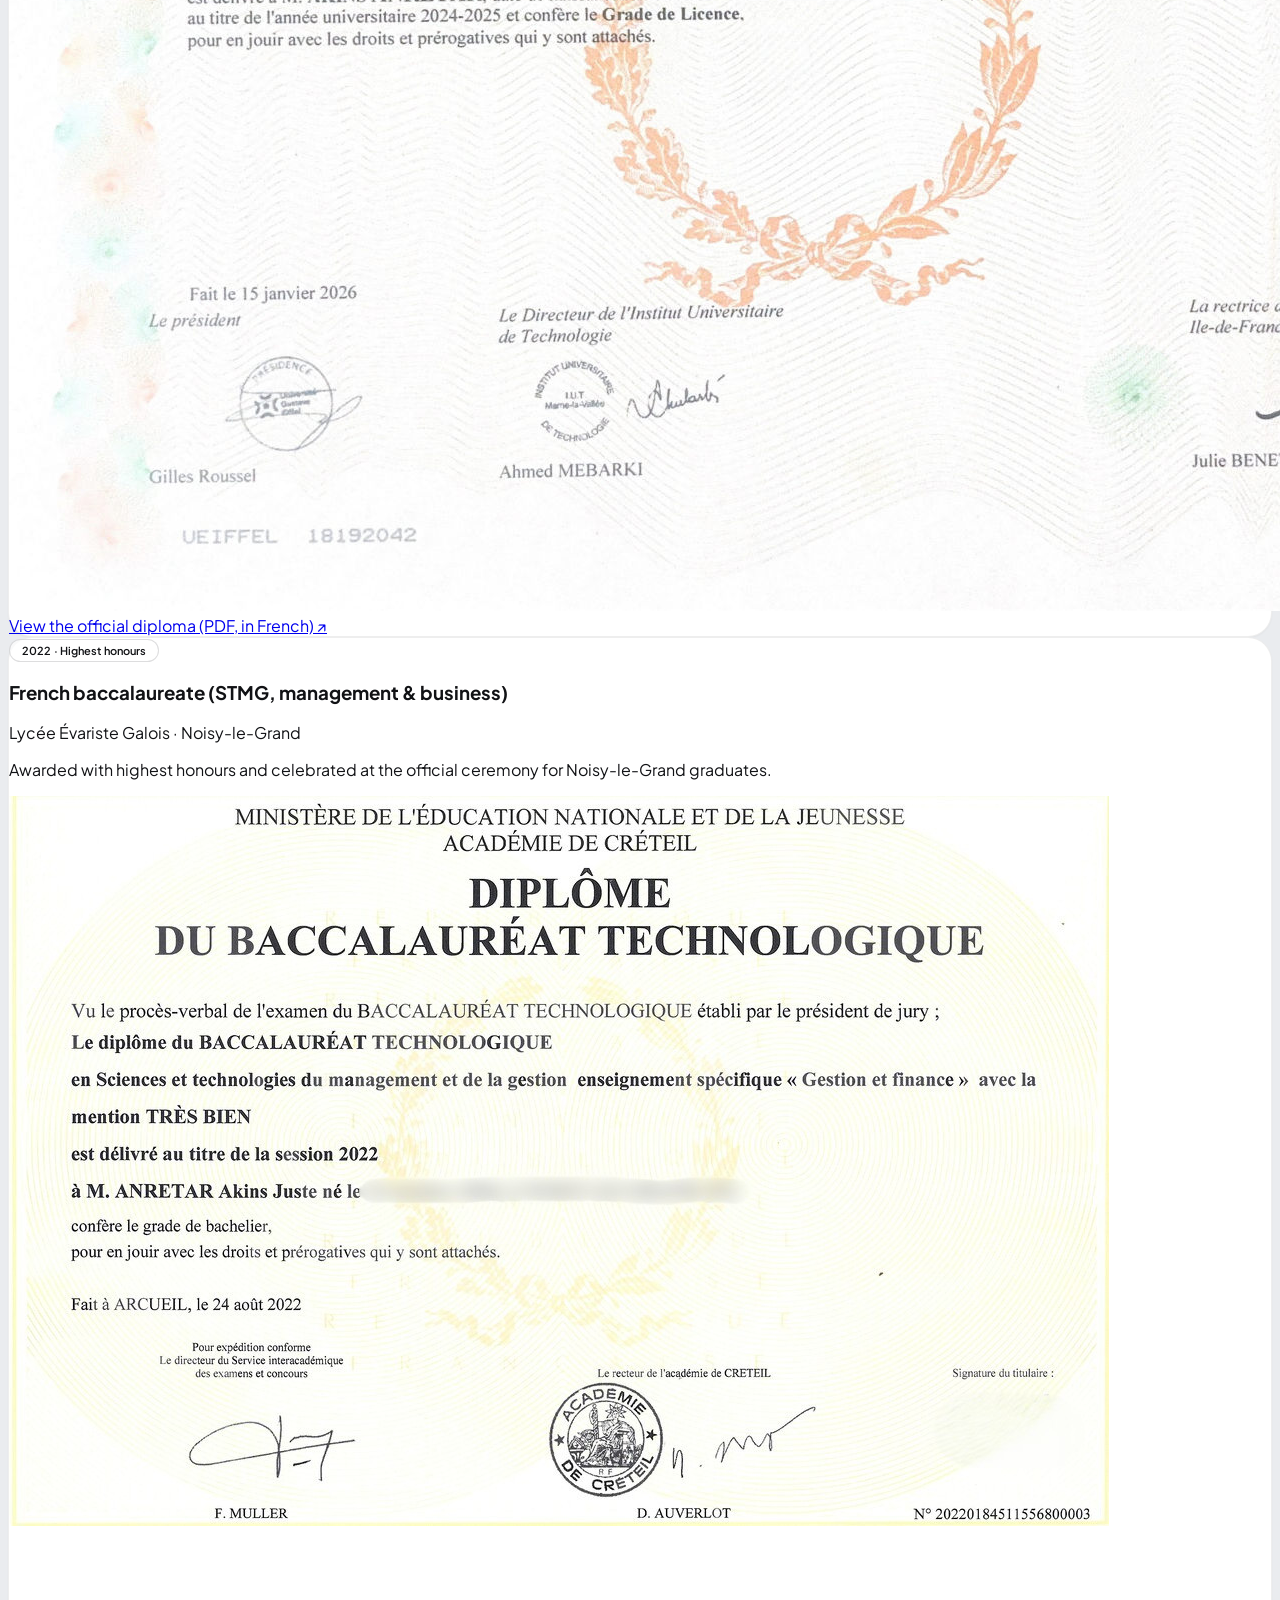
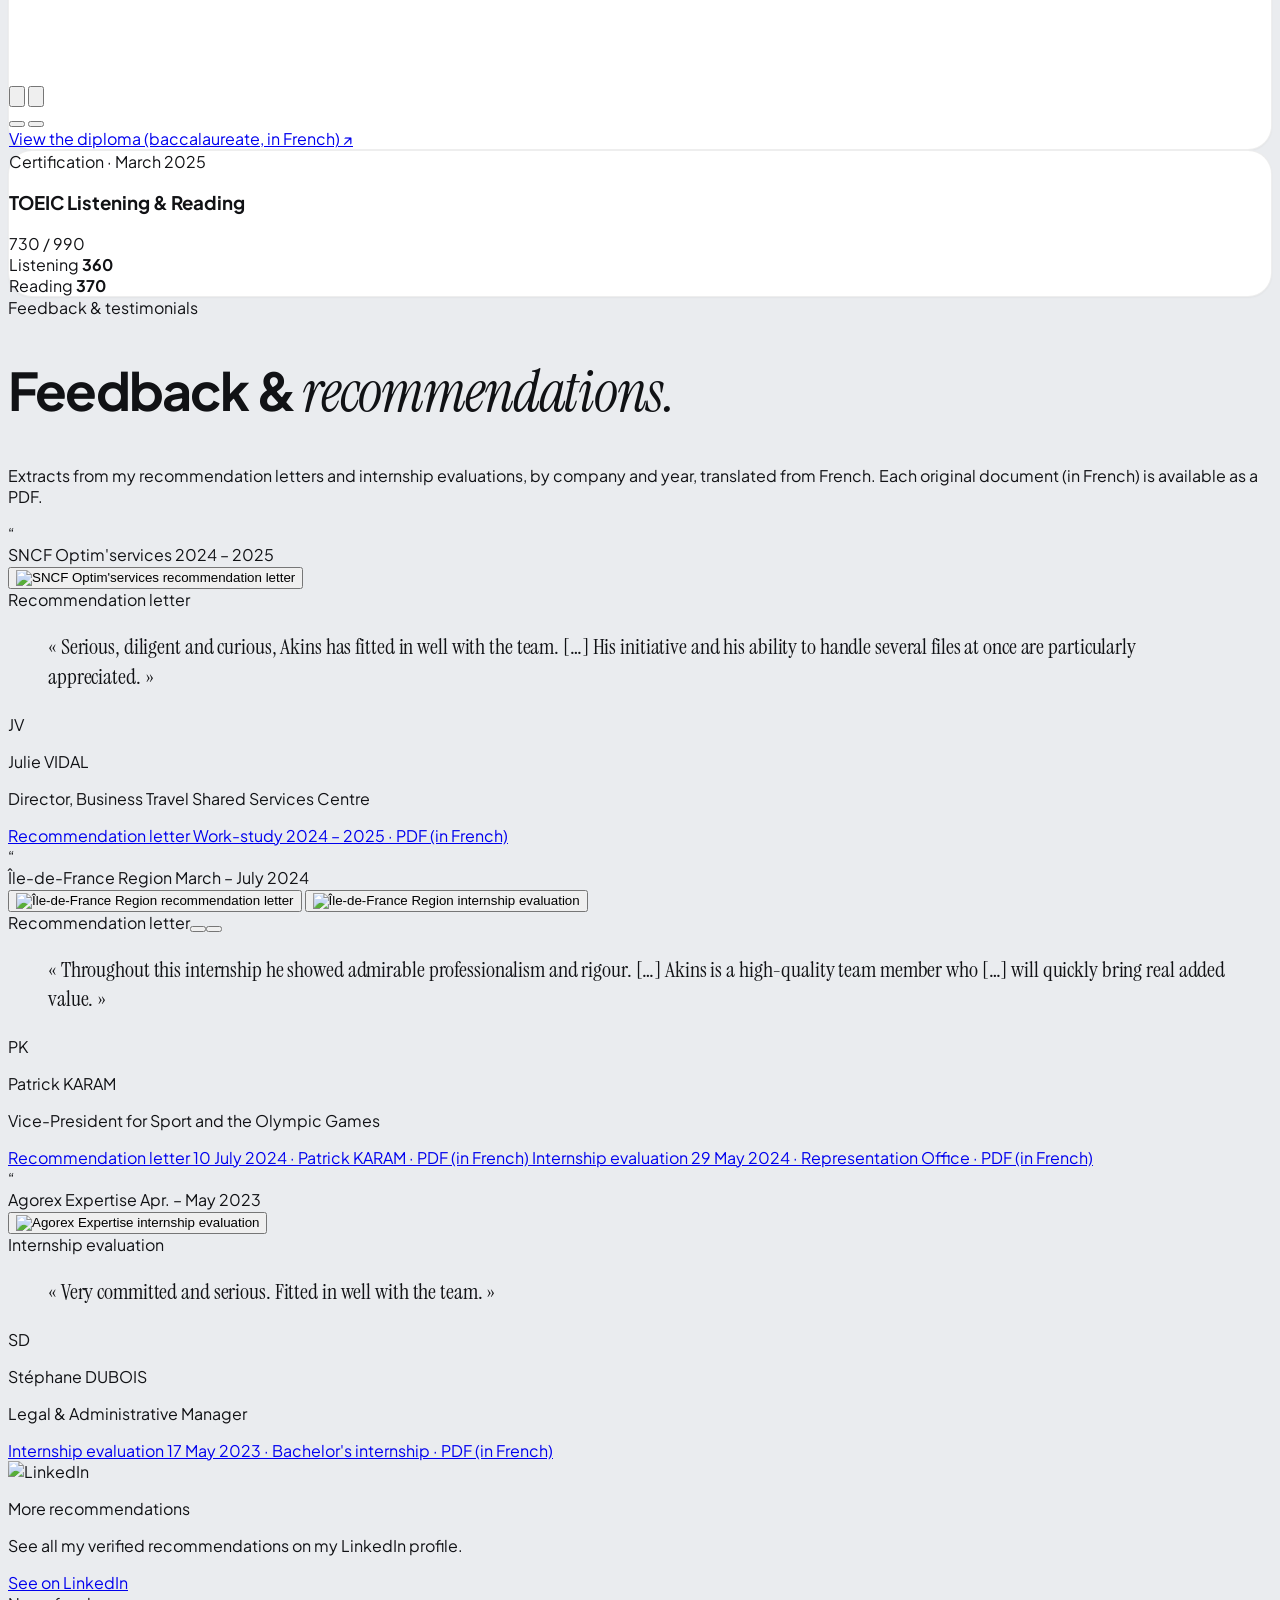
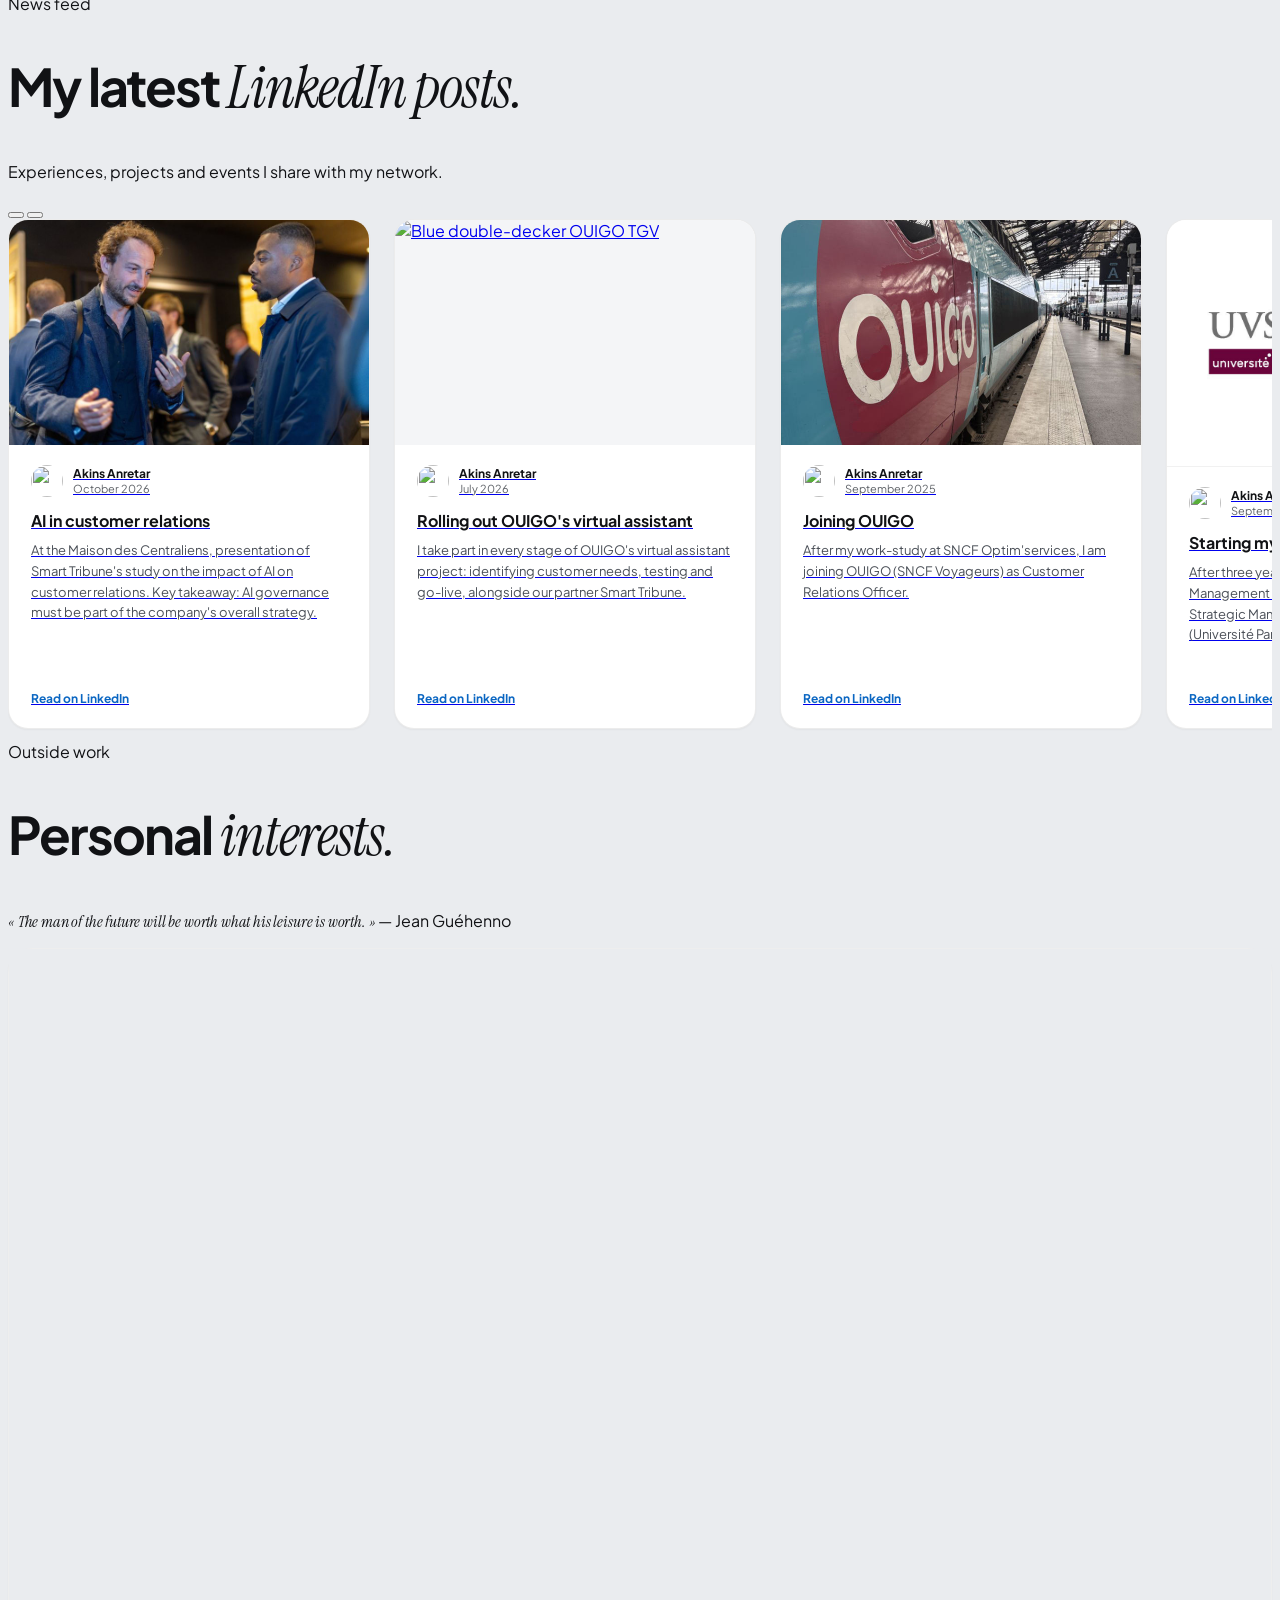
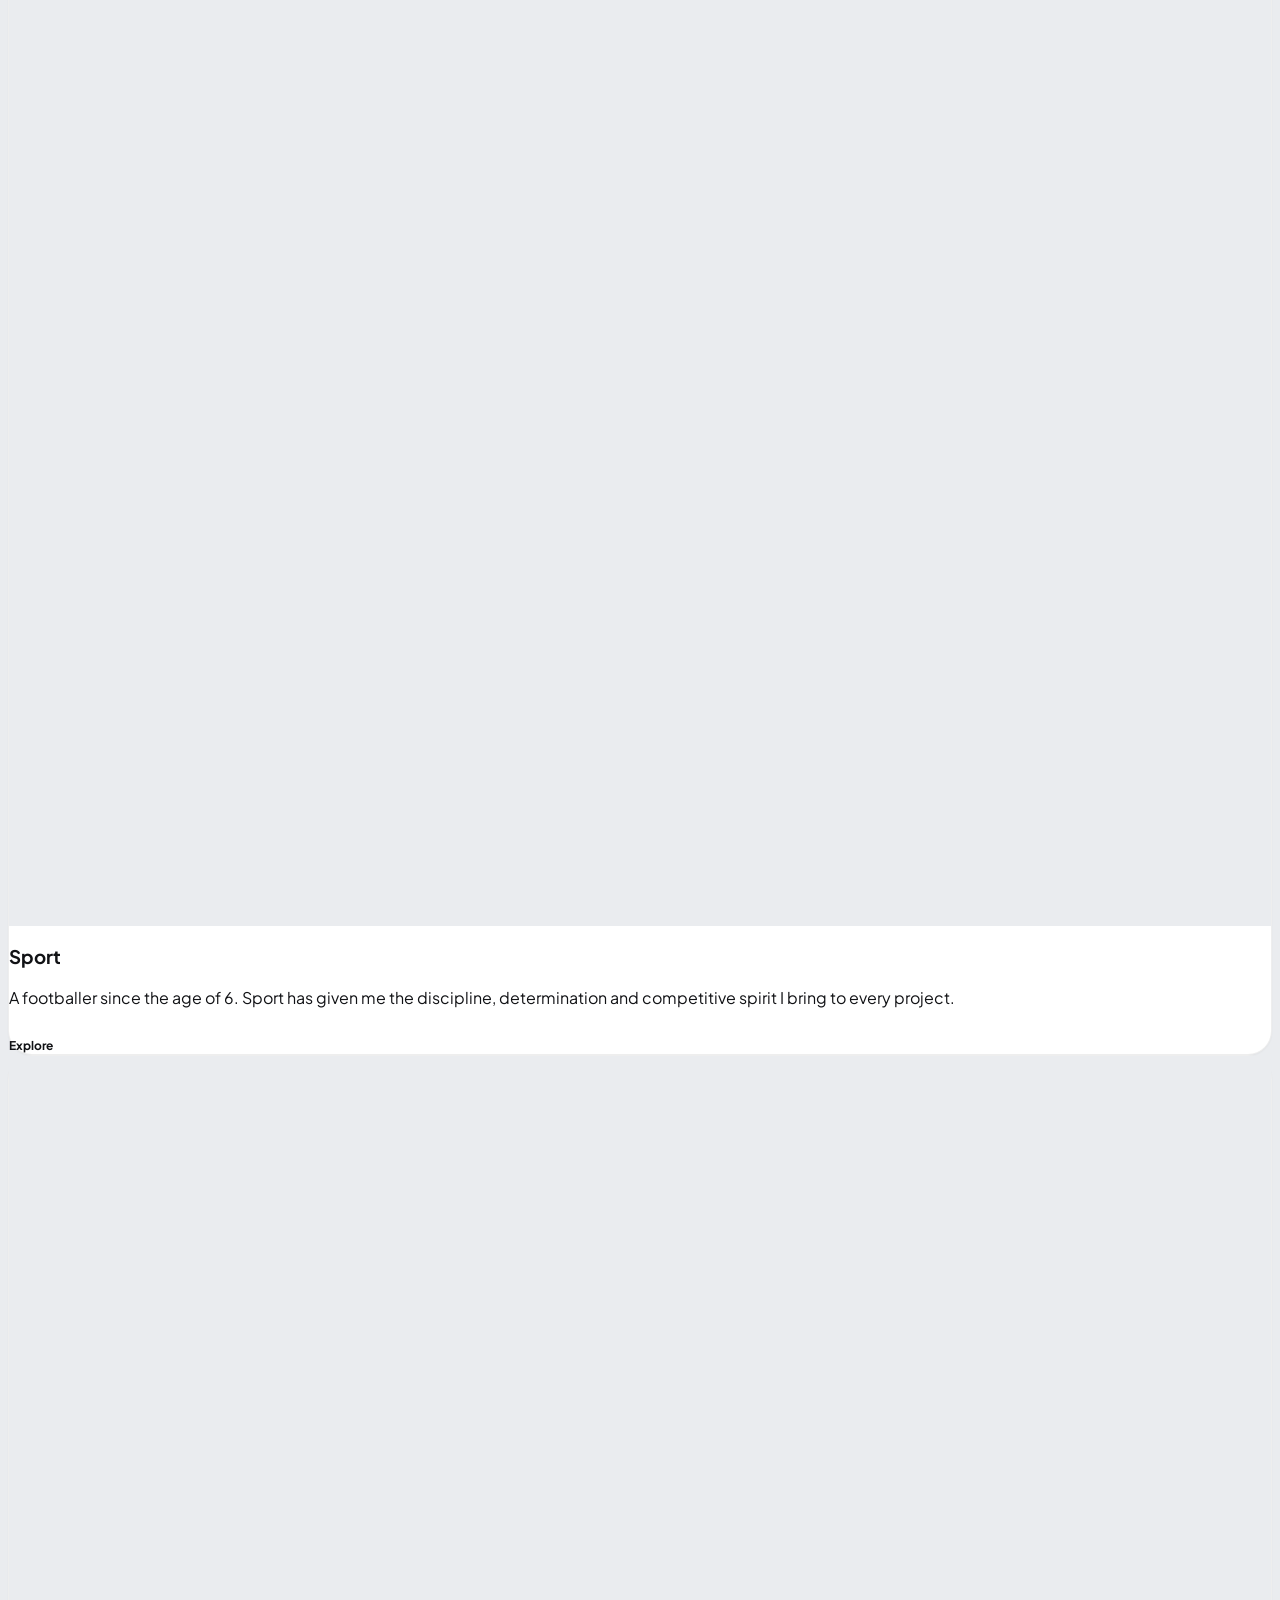
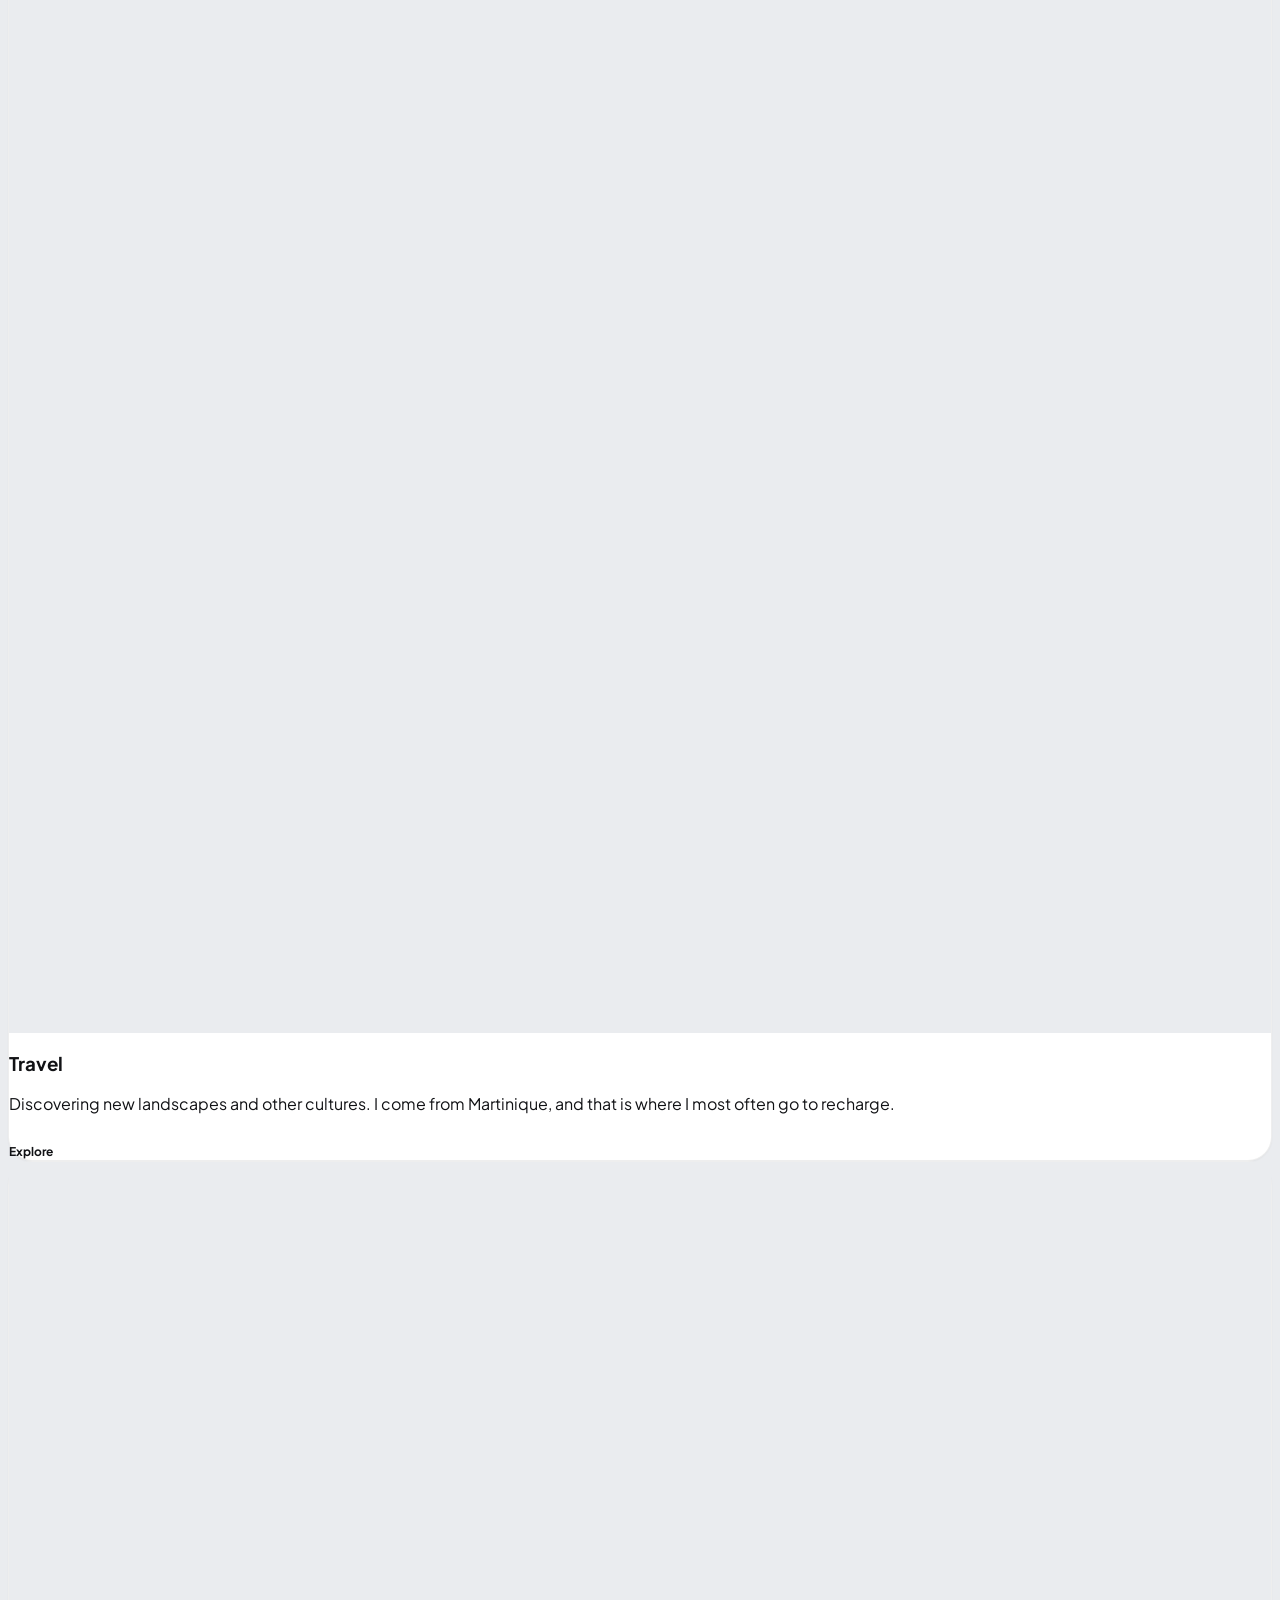
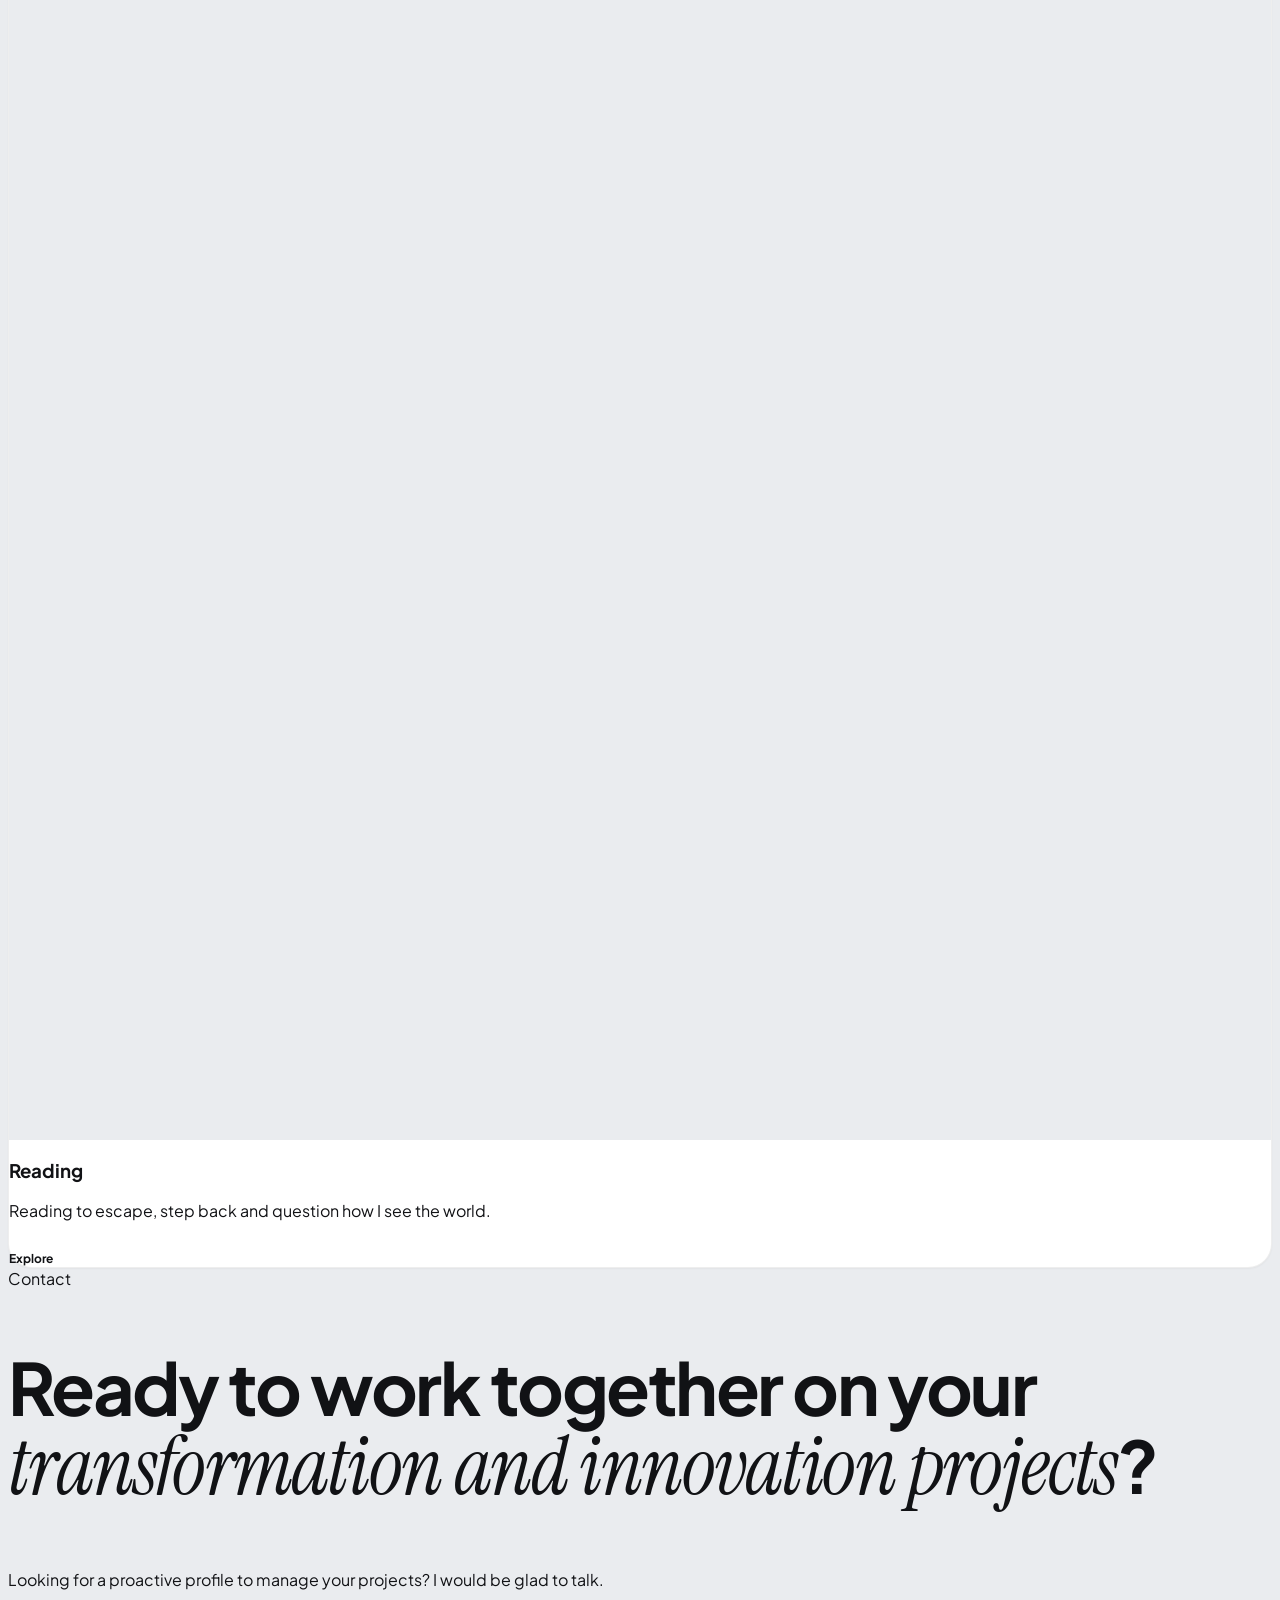
==== commit 2d51f78c: "OUIGO : vidéo de présentation de l'assistant virtuel dans la fiche détaillée, en français et en angl" ====
--- a/en.html
+++ b/en.html
@@ -1520,9 +1520,9 @@
   <div id="toast-notification"></div>
 
   <!-- Main JavaScript File -->
-  <script src="assets/js/i18n-en.js?v=20261115b"></script>
+  <script src="assets/js/i18n-en.js?v=20261115c"></script>
   <script src="assets/js/train-cover.js?v=20261115a"></script>
-  <script src="assets/js/main.js?v=20261115b"></script>
+  <script src="assets/js/main.js?v=20261115c"></script>
   <script src="assets/js/apple-effects.js?v=20261115a"></script>
   <script src="assets/js/doc-stack.js?v=20261115a"></script>
   <script src="assets/js/photo-slideshow.js?v=20261115a"></script>
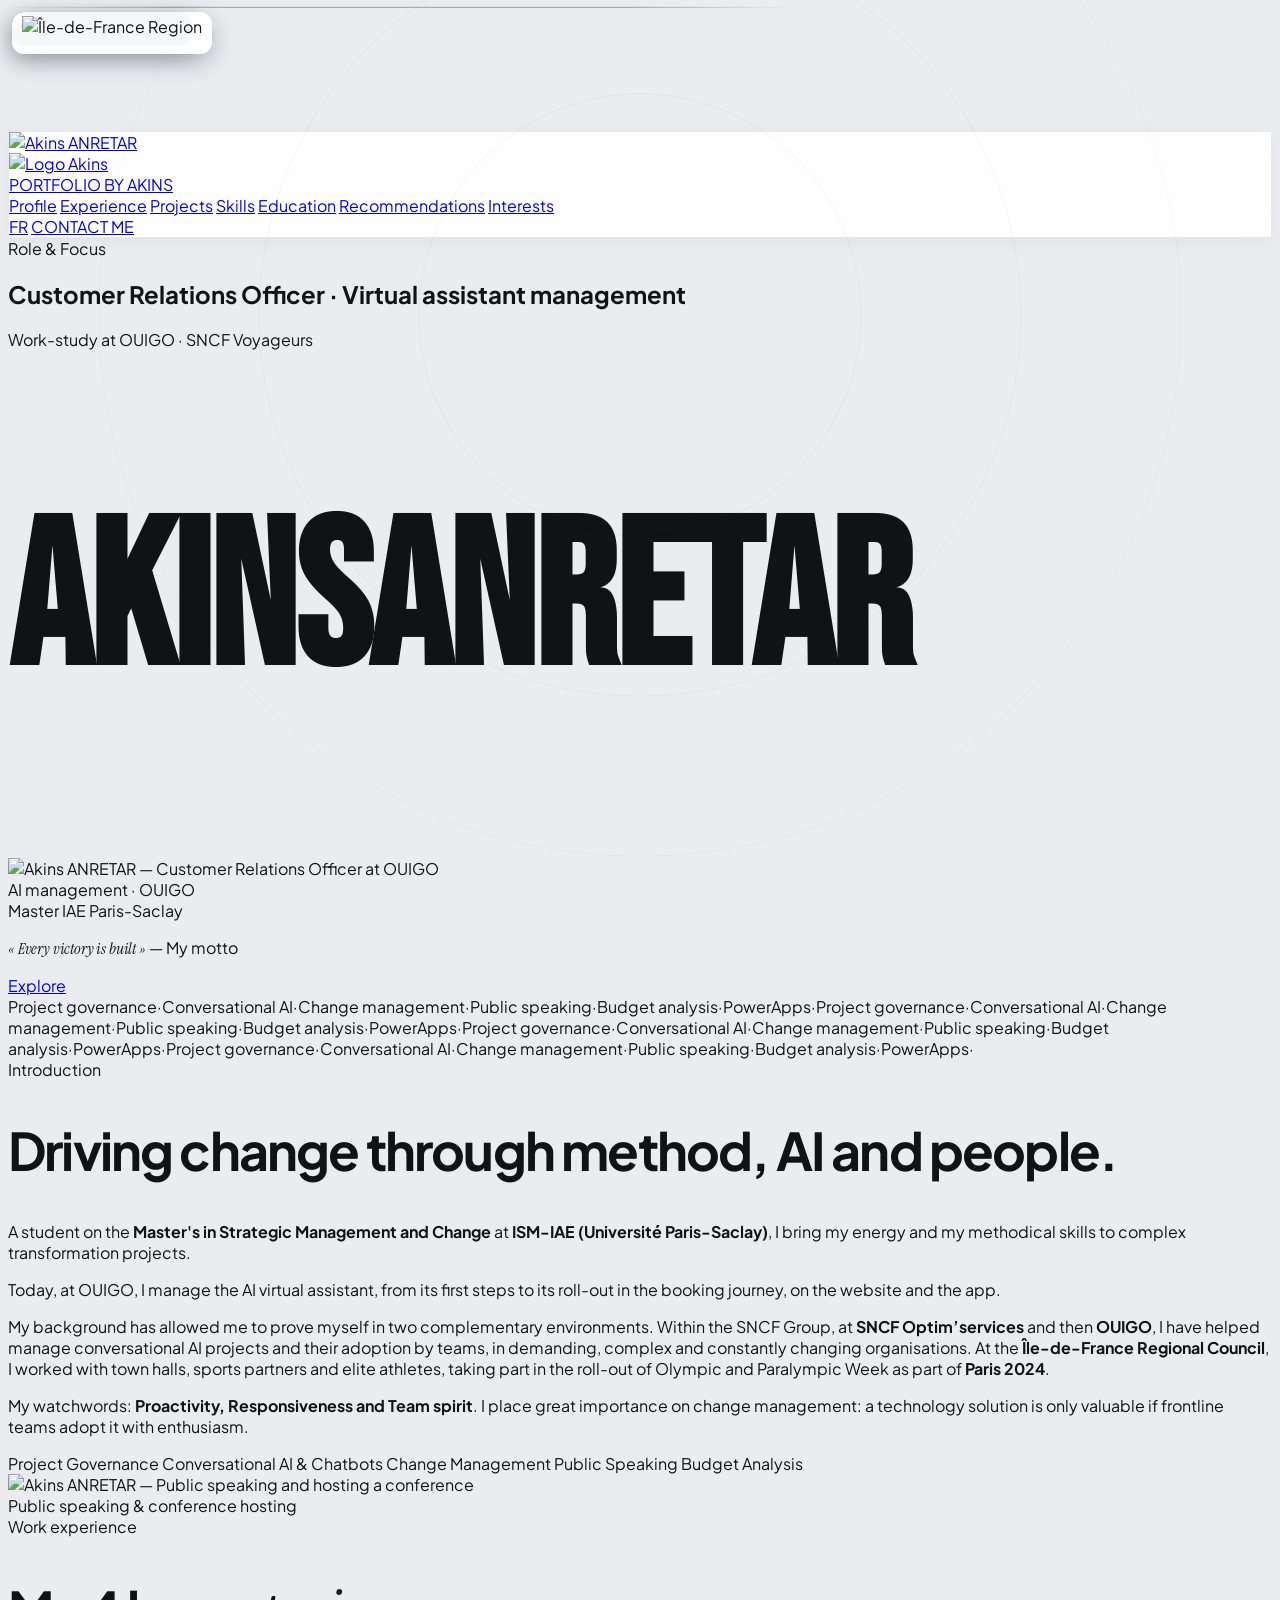
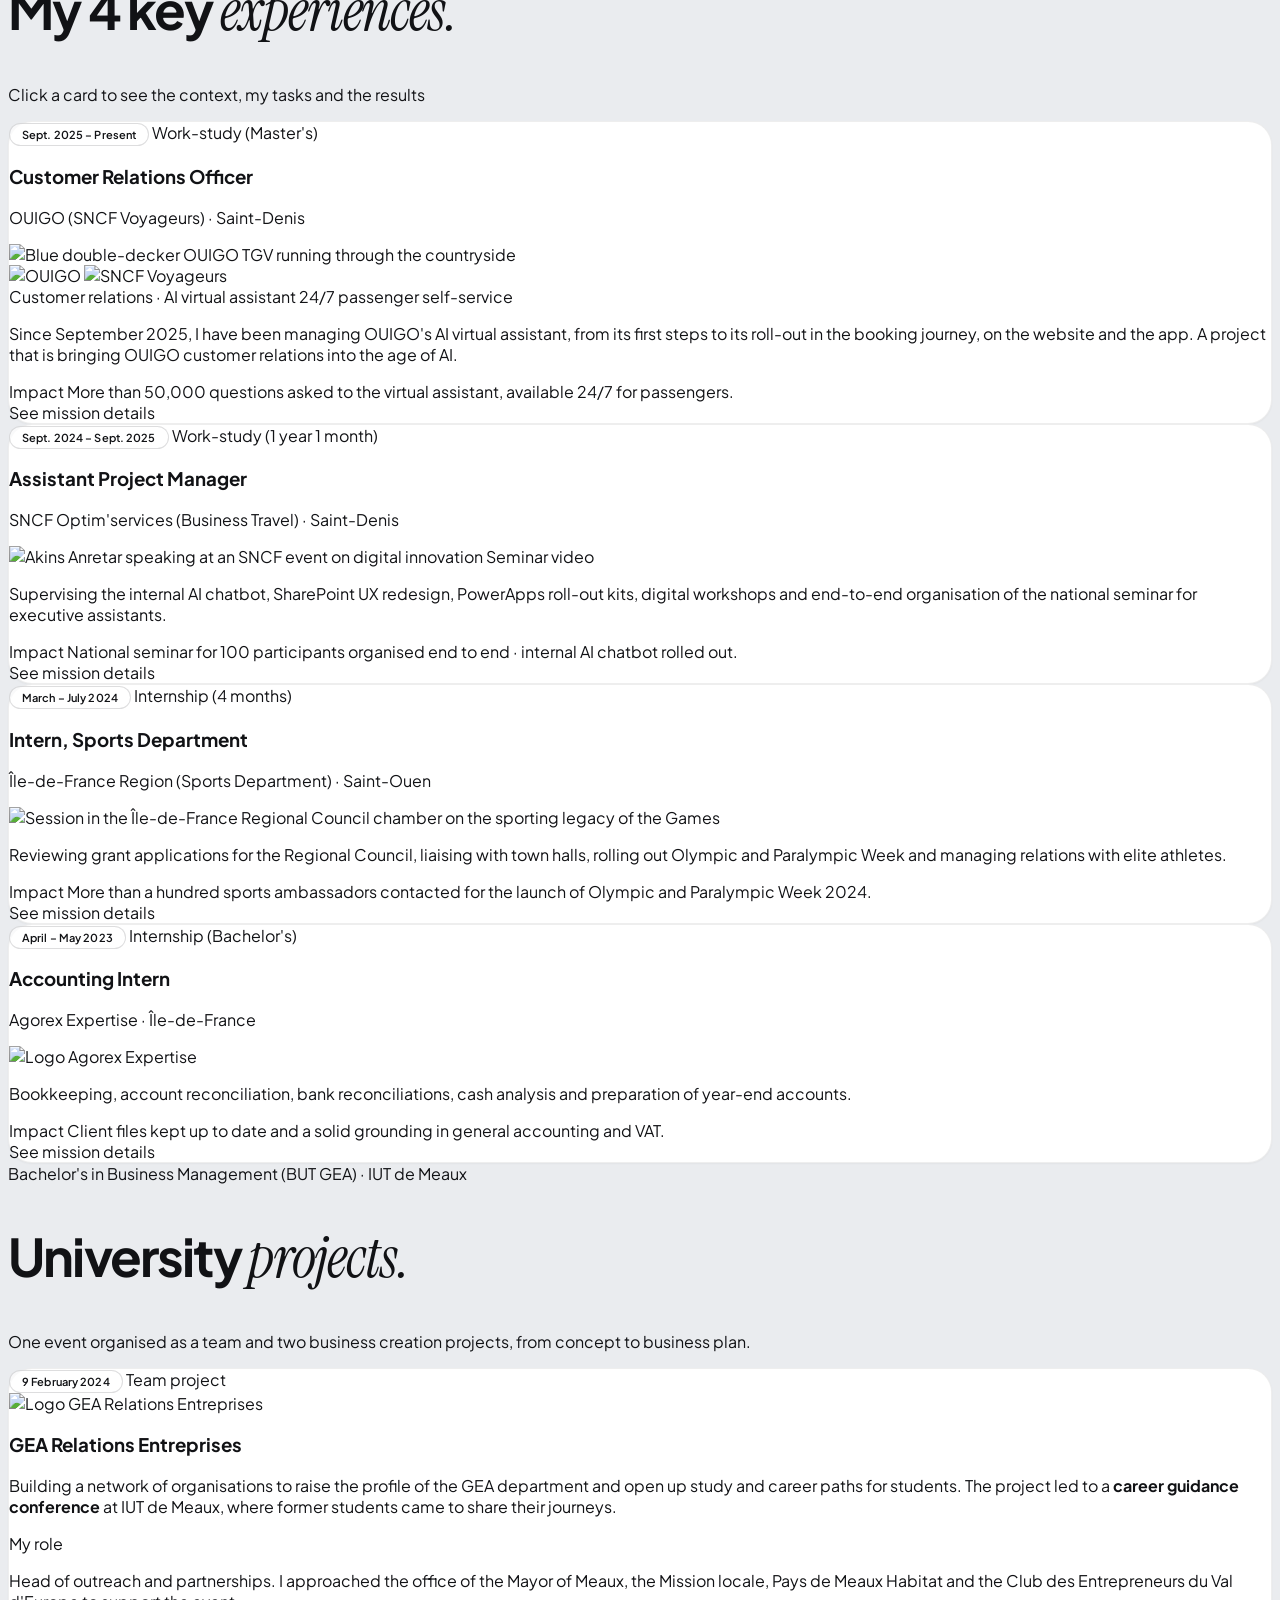
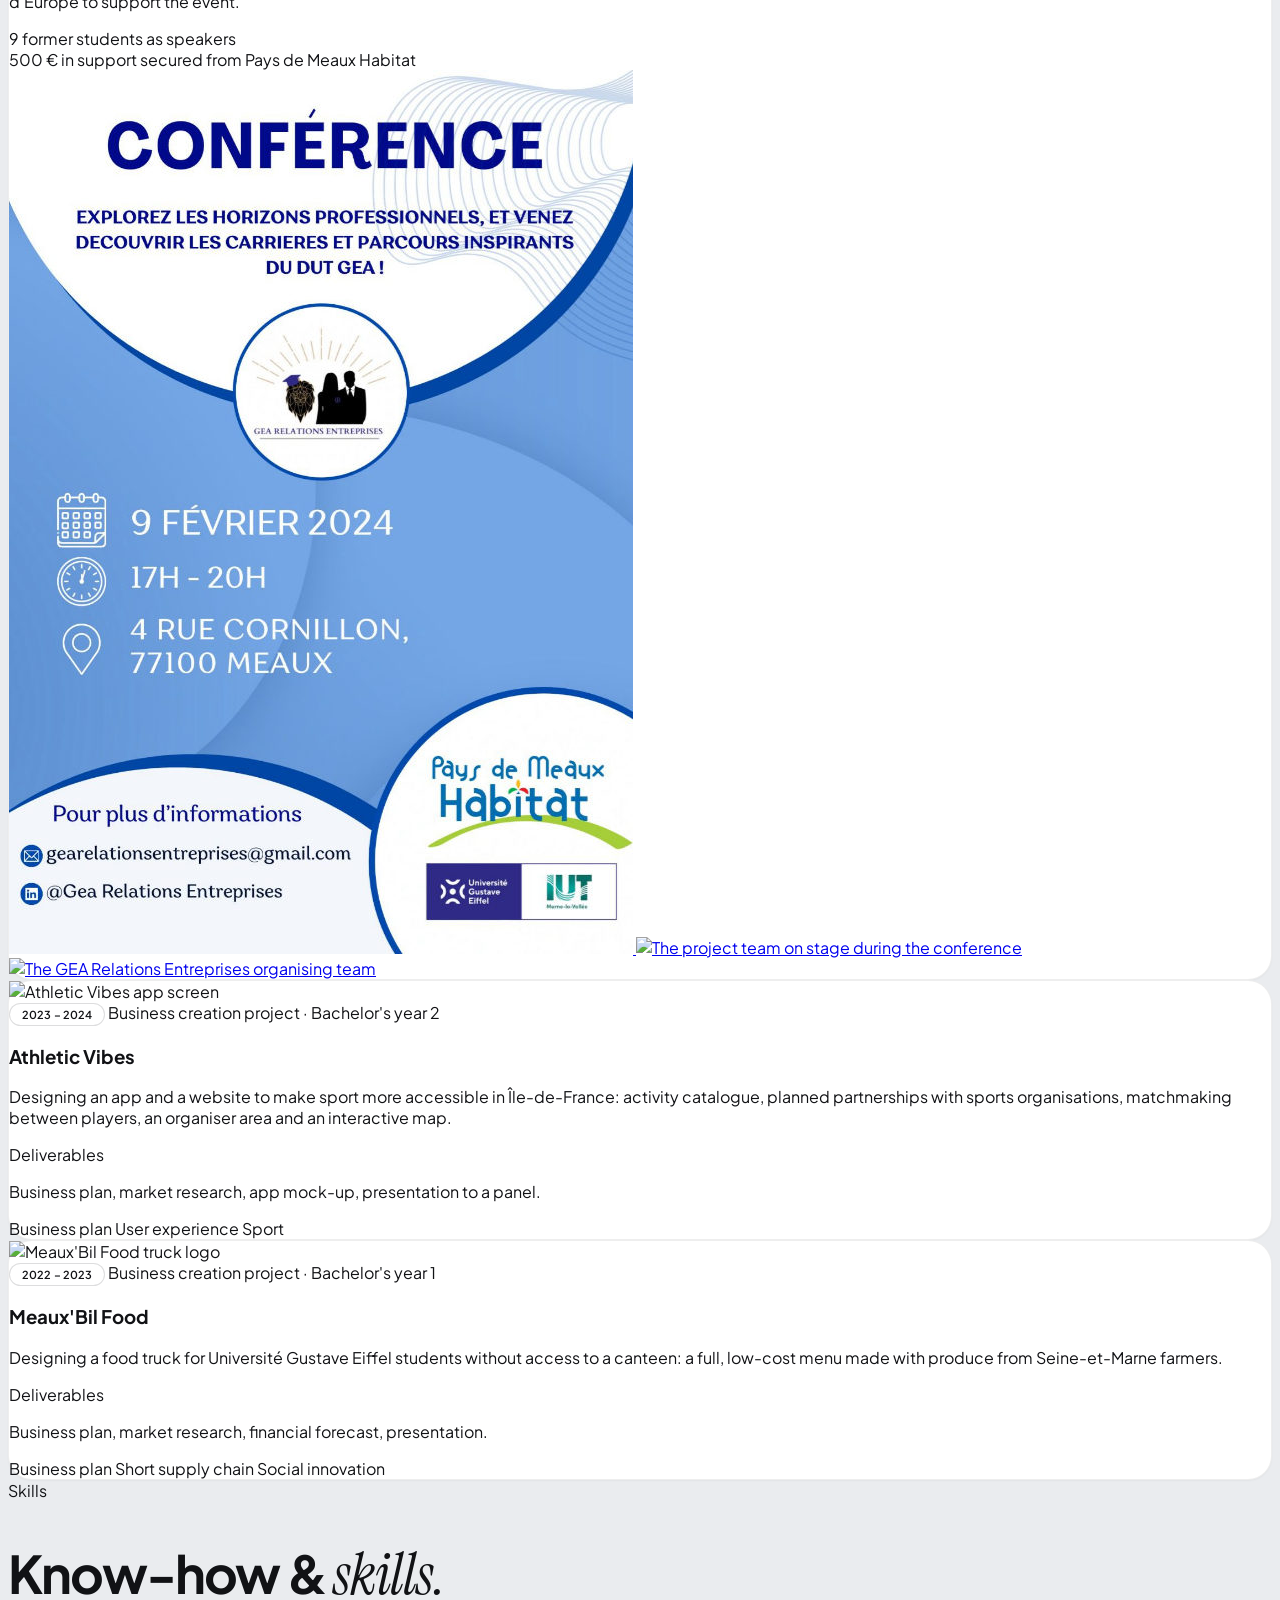
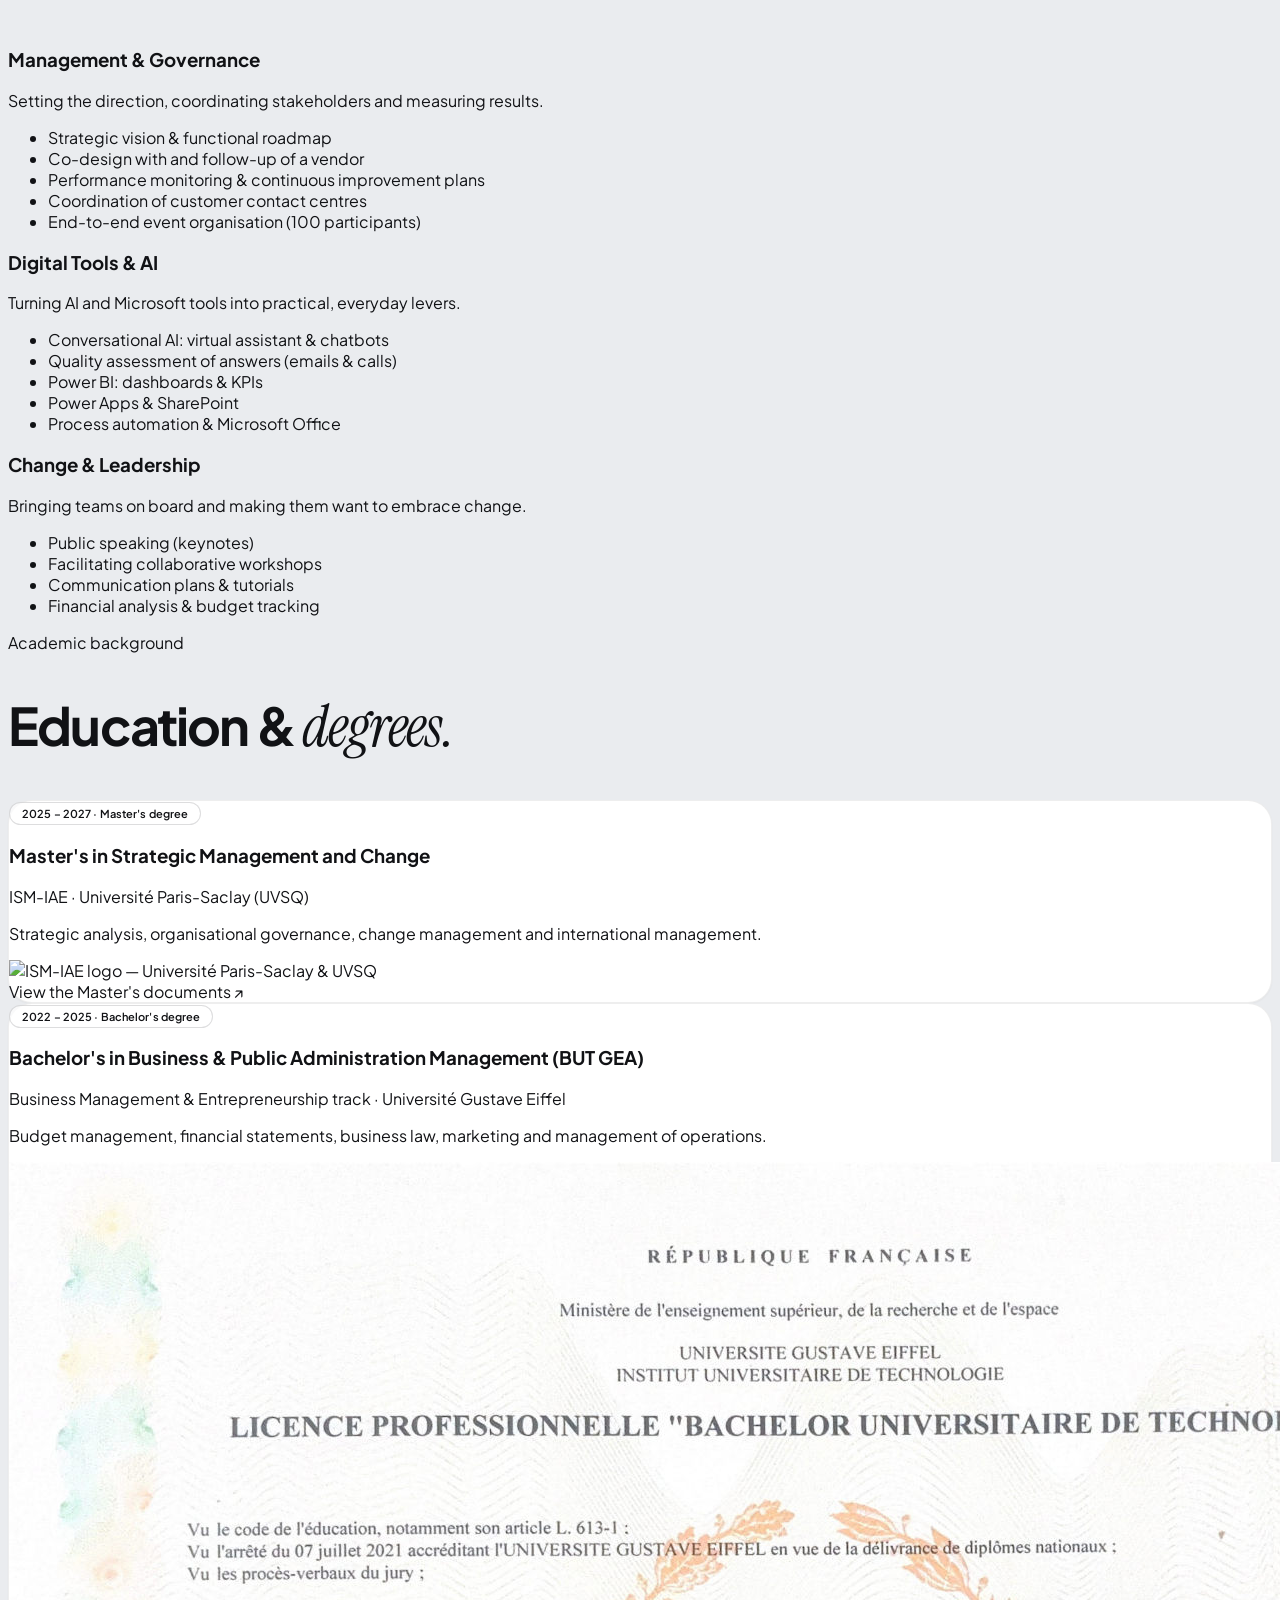
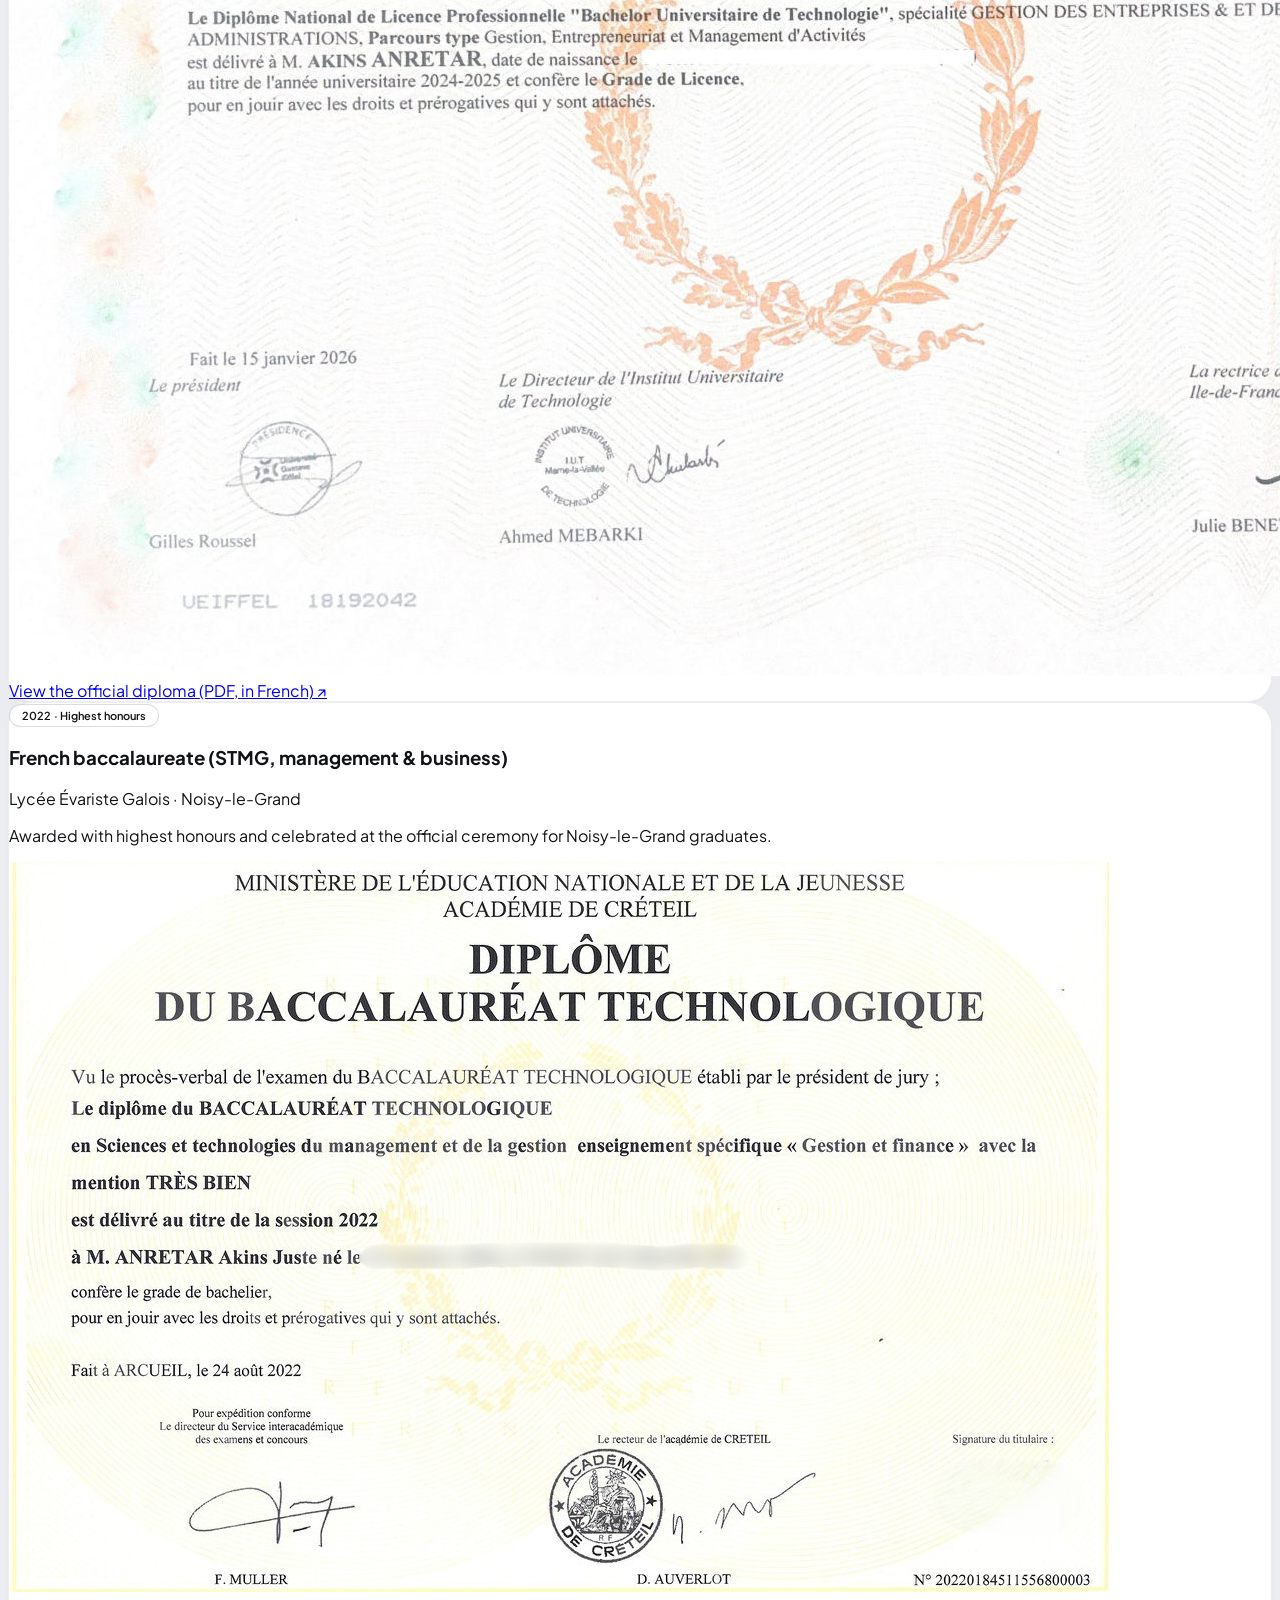
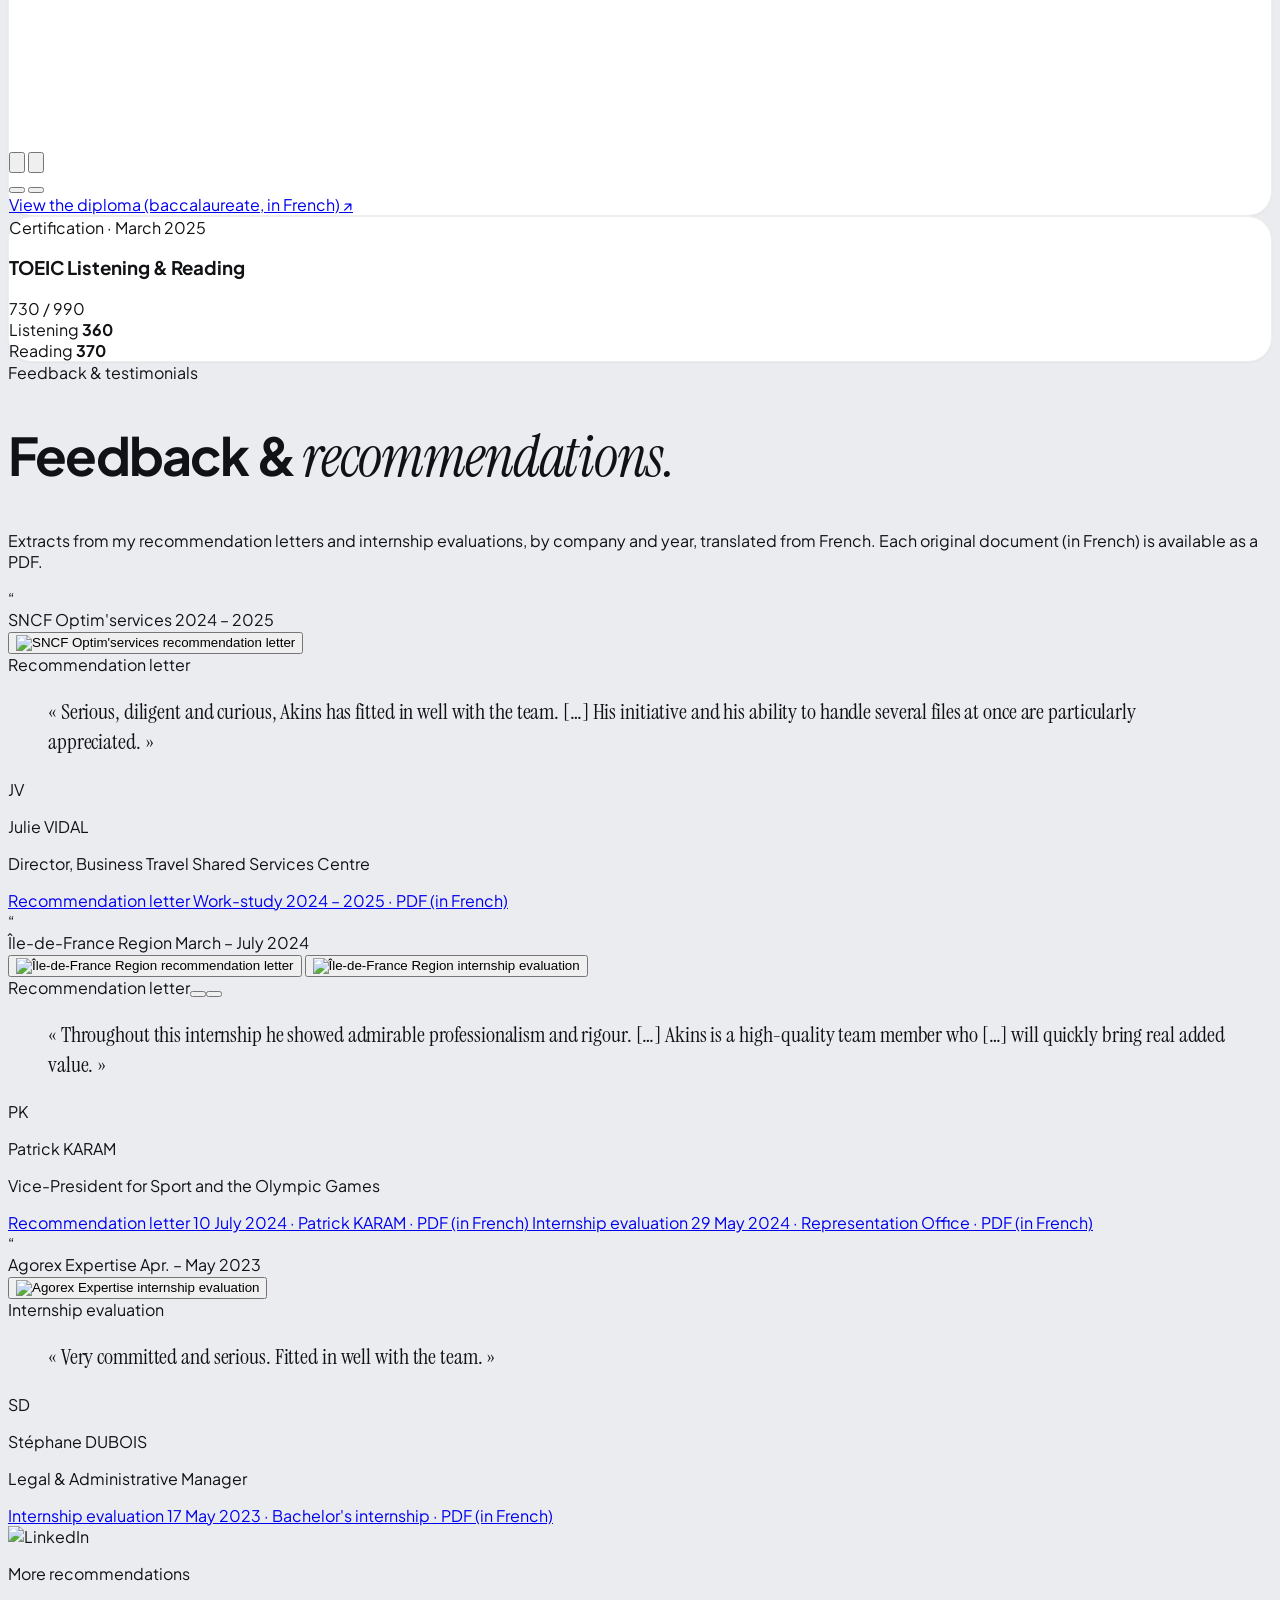
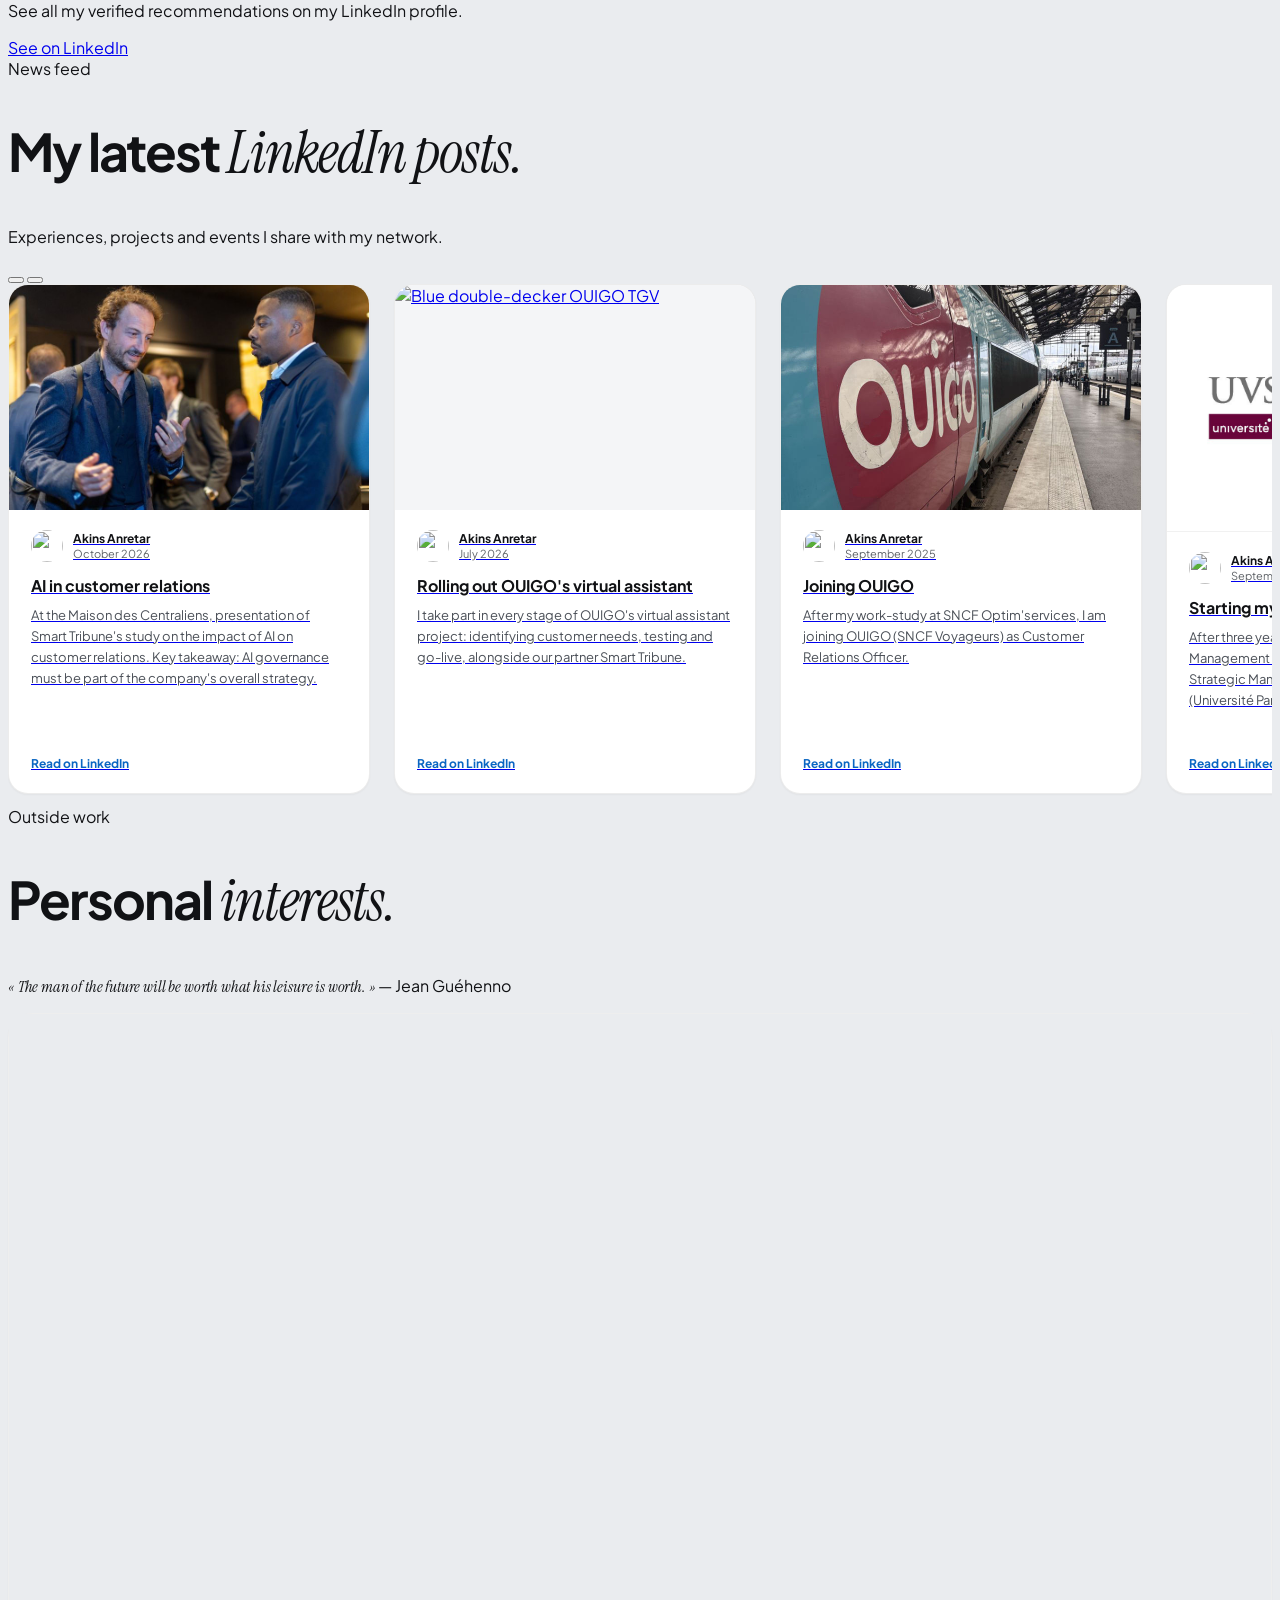
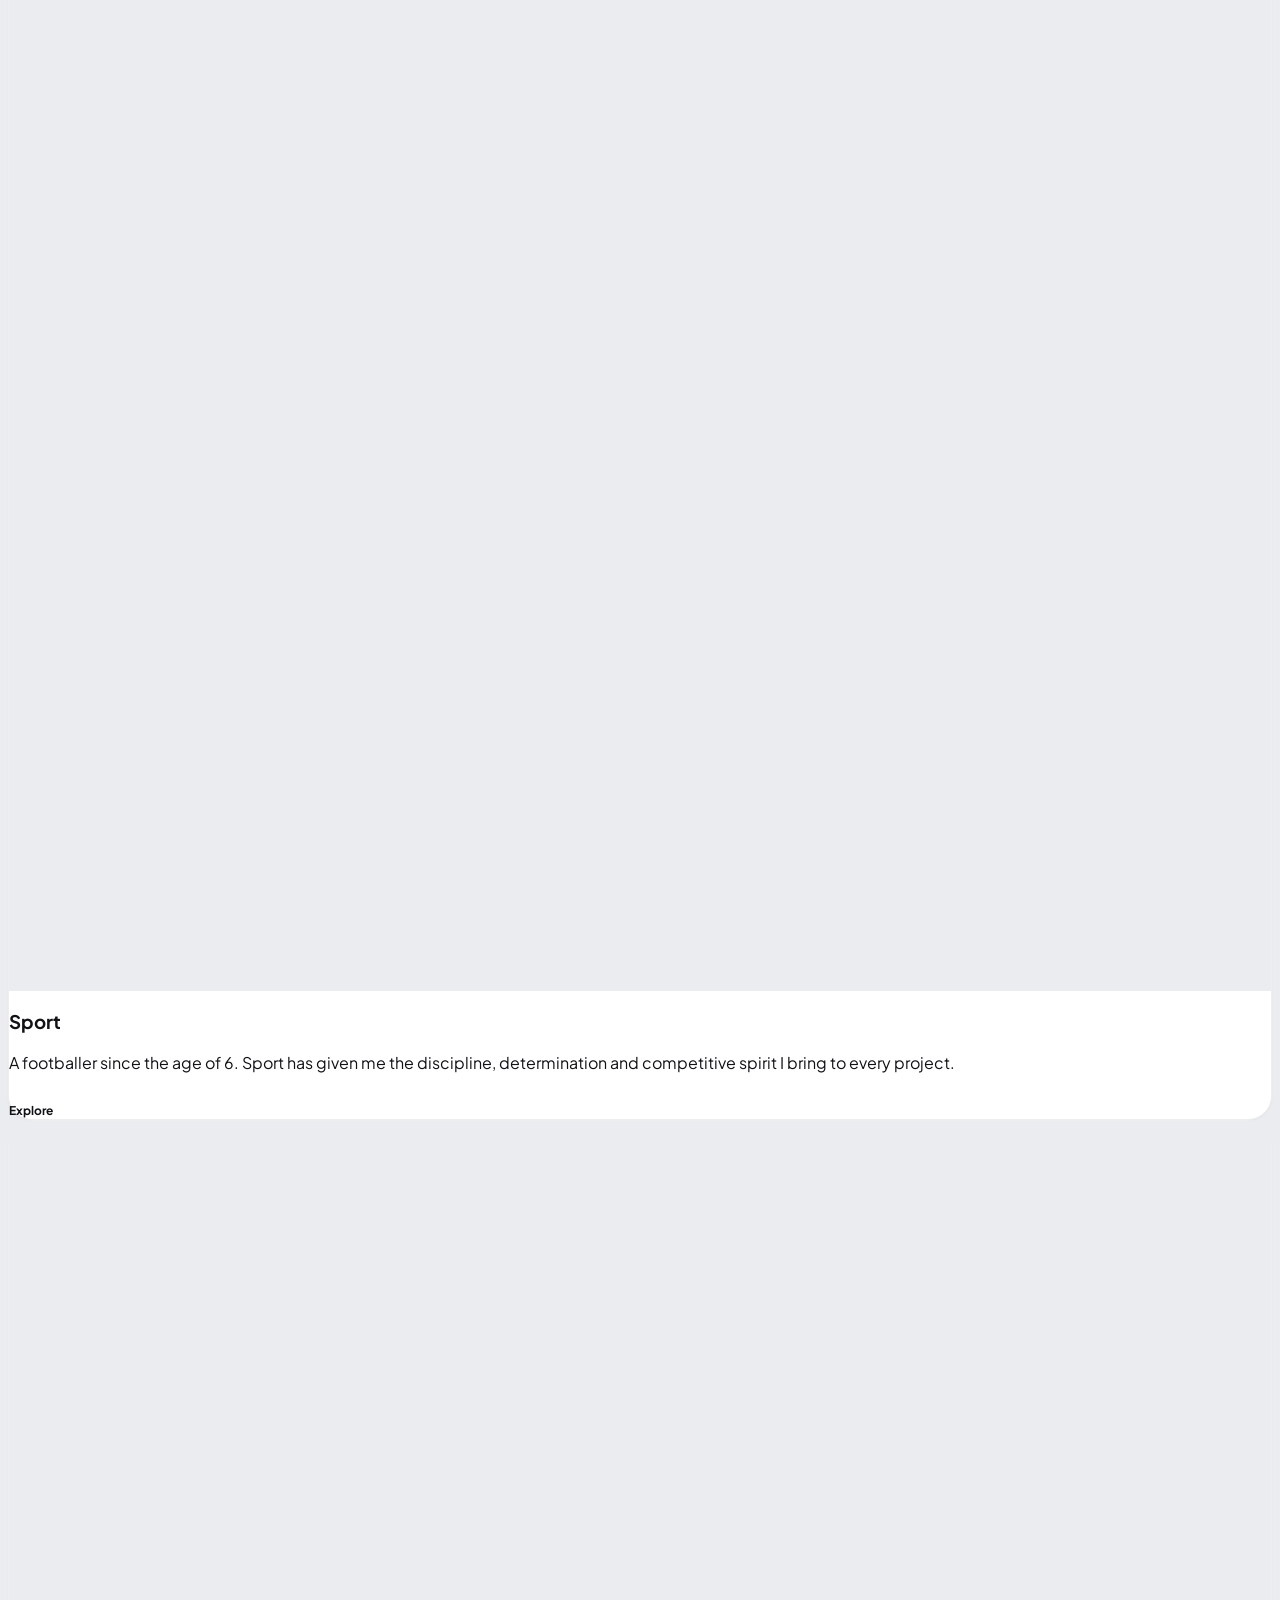
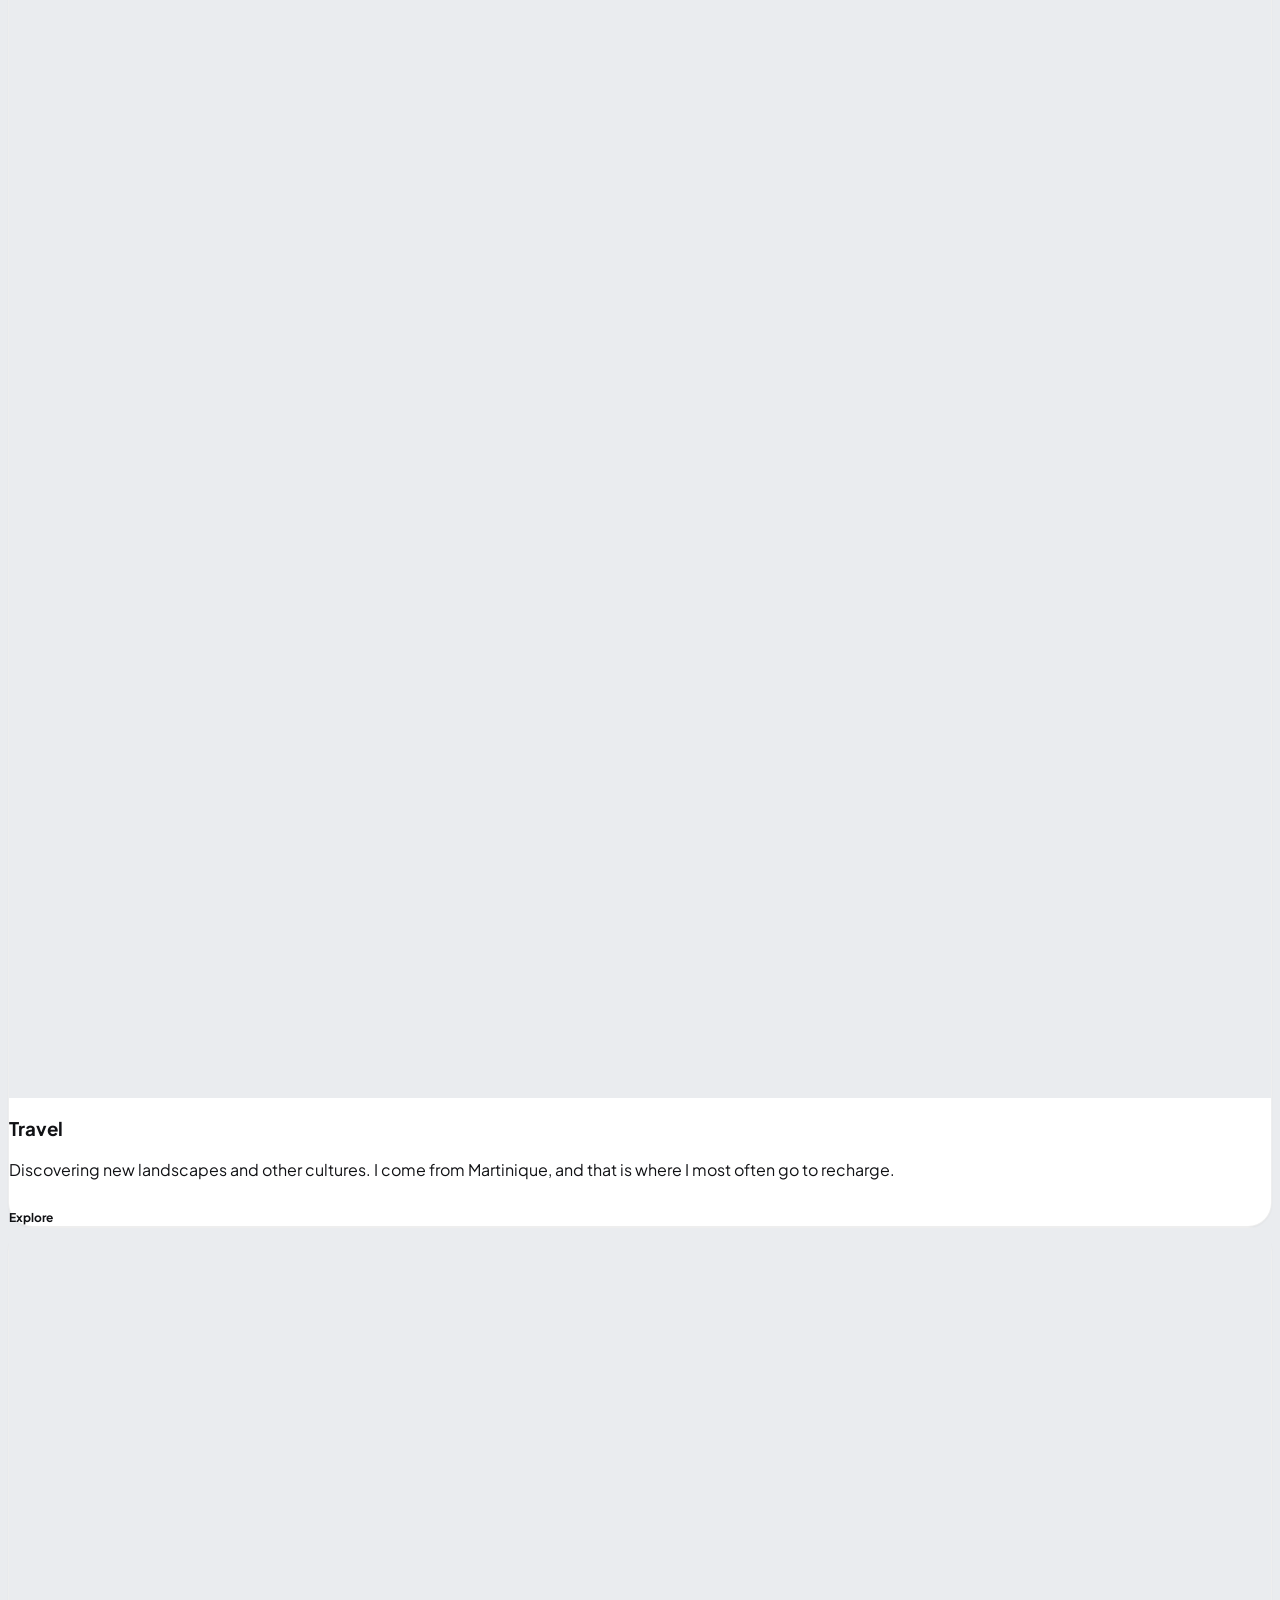
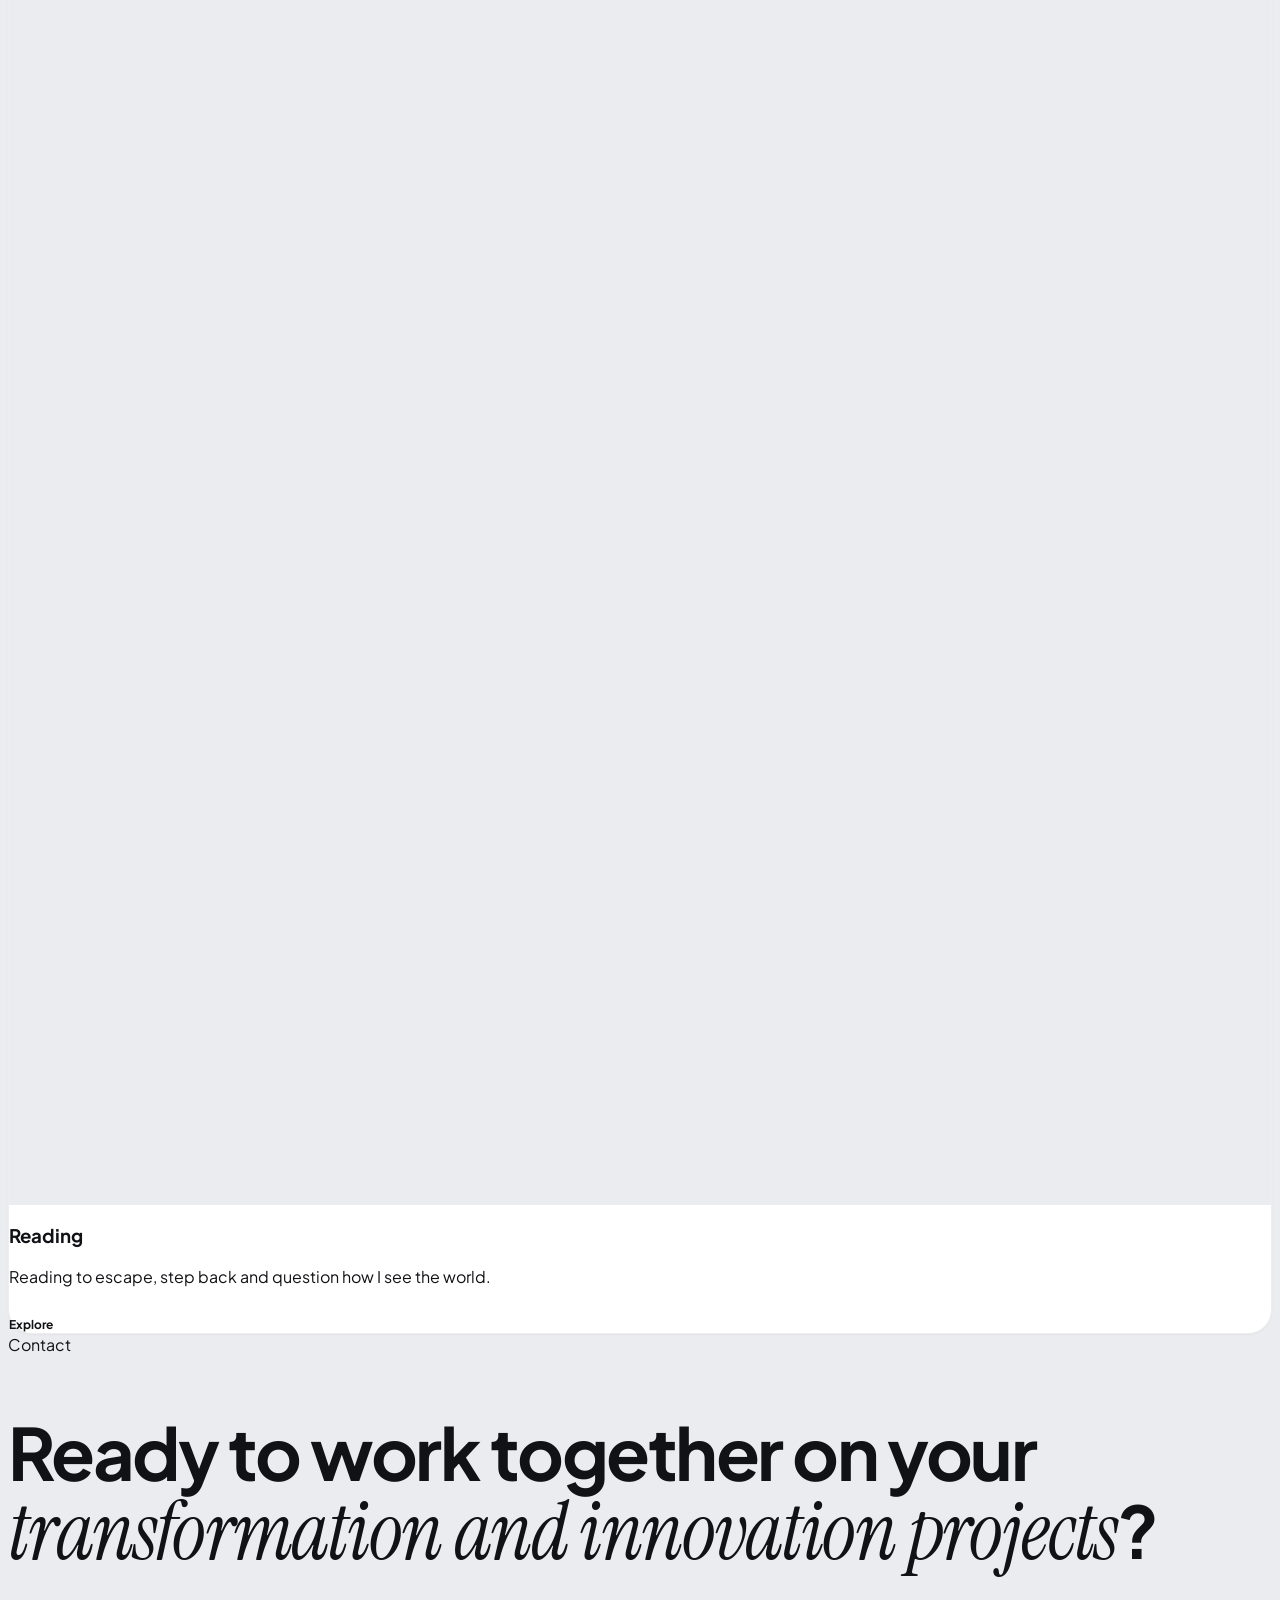
==== commit 573be095: "OUIGO : retrait du paragraphe « Pilotage de l'assistant virtuel » de la carte, en français et en ang" ====
--- a/en.html
+++ b/en.html
@@ -495,12 +495,8 @@
             </div>
           </div>
 
-          <p class="text-sm text-gray-800 leading-relaxed mb-3">
+          <p class="text-sm text-gray-800 leading-relaxed mb-4">
             Since September 2025, I have been managing OUIGO's AI virtual assistant, from its first steps to its roll-out in the booking journey, on the website and the app. A project that is bringing OUIGO customer relations into the age of AI.
-          </p>
-
-          <p class="text-xs sm:text-sm text-gray-600 leading-relaxed mb-4">
-            Managing the virtual assistant: roadmap with the vendor, satisfaction and performance monitoring, support for customer service agents and quality assessment of answers.
           </p>
 
           <div class="p-3 rounded-xl bg-gray-50 border border-gray-200 mb-4 text-xs space-y-1">
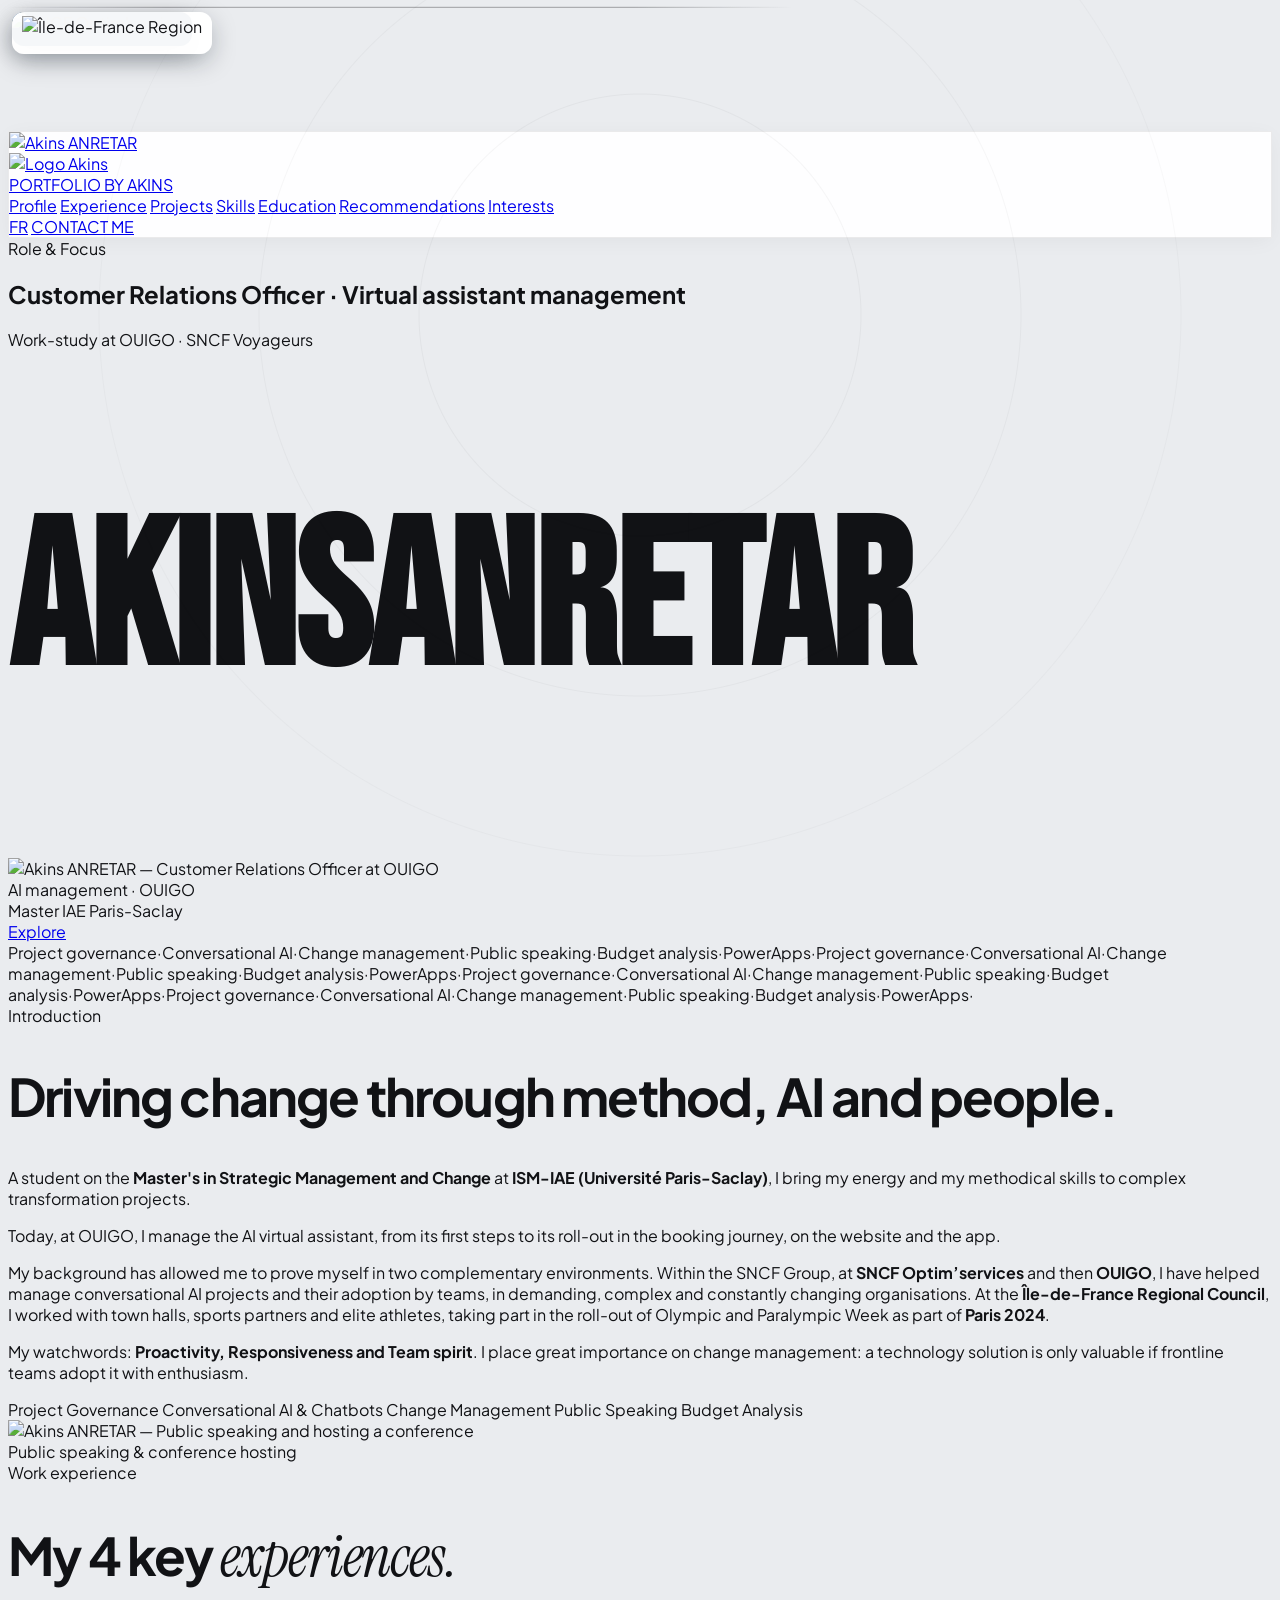
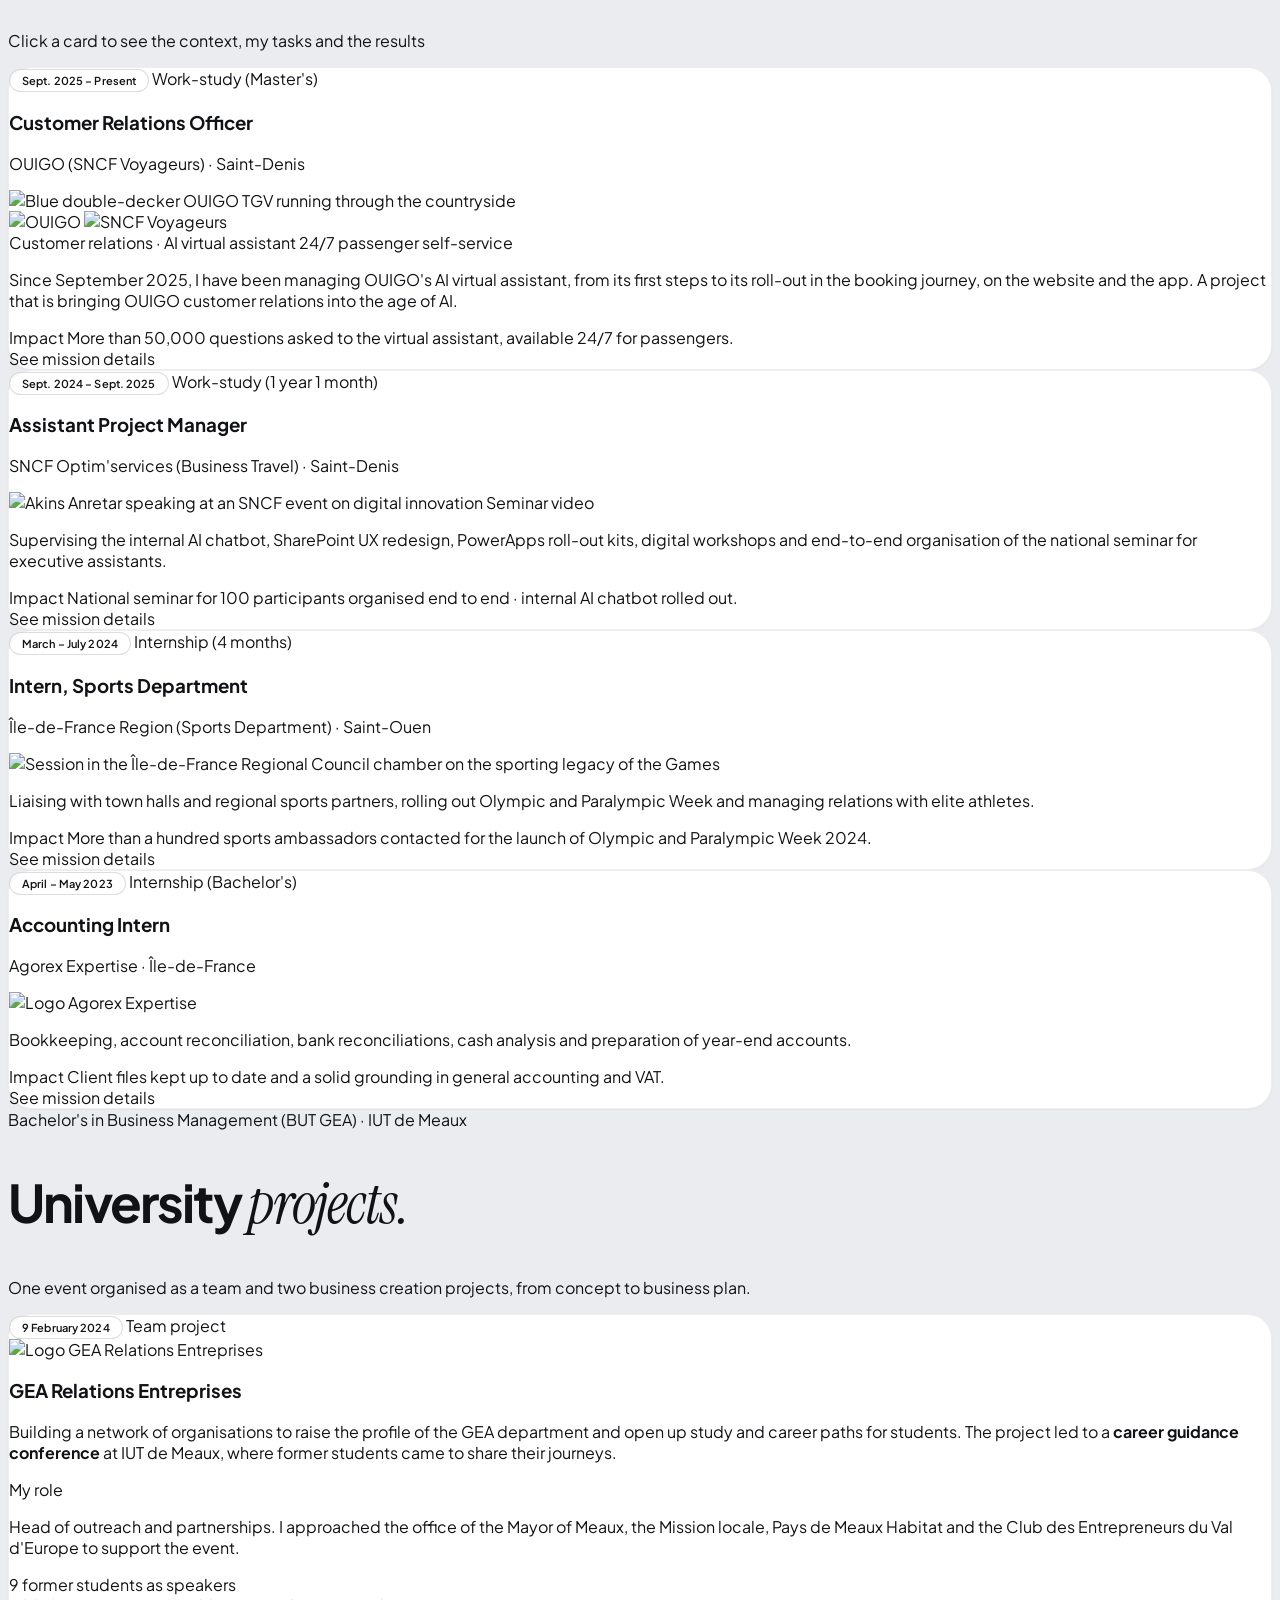
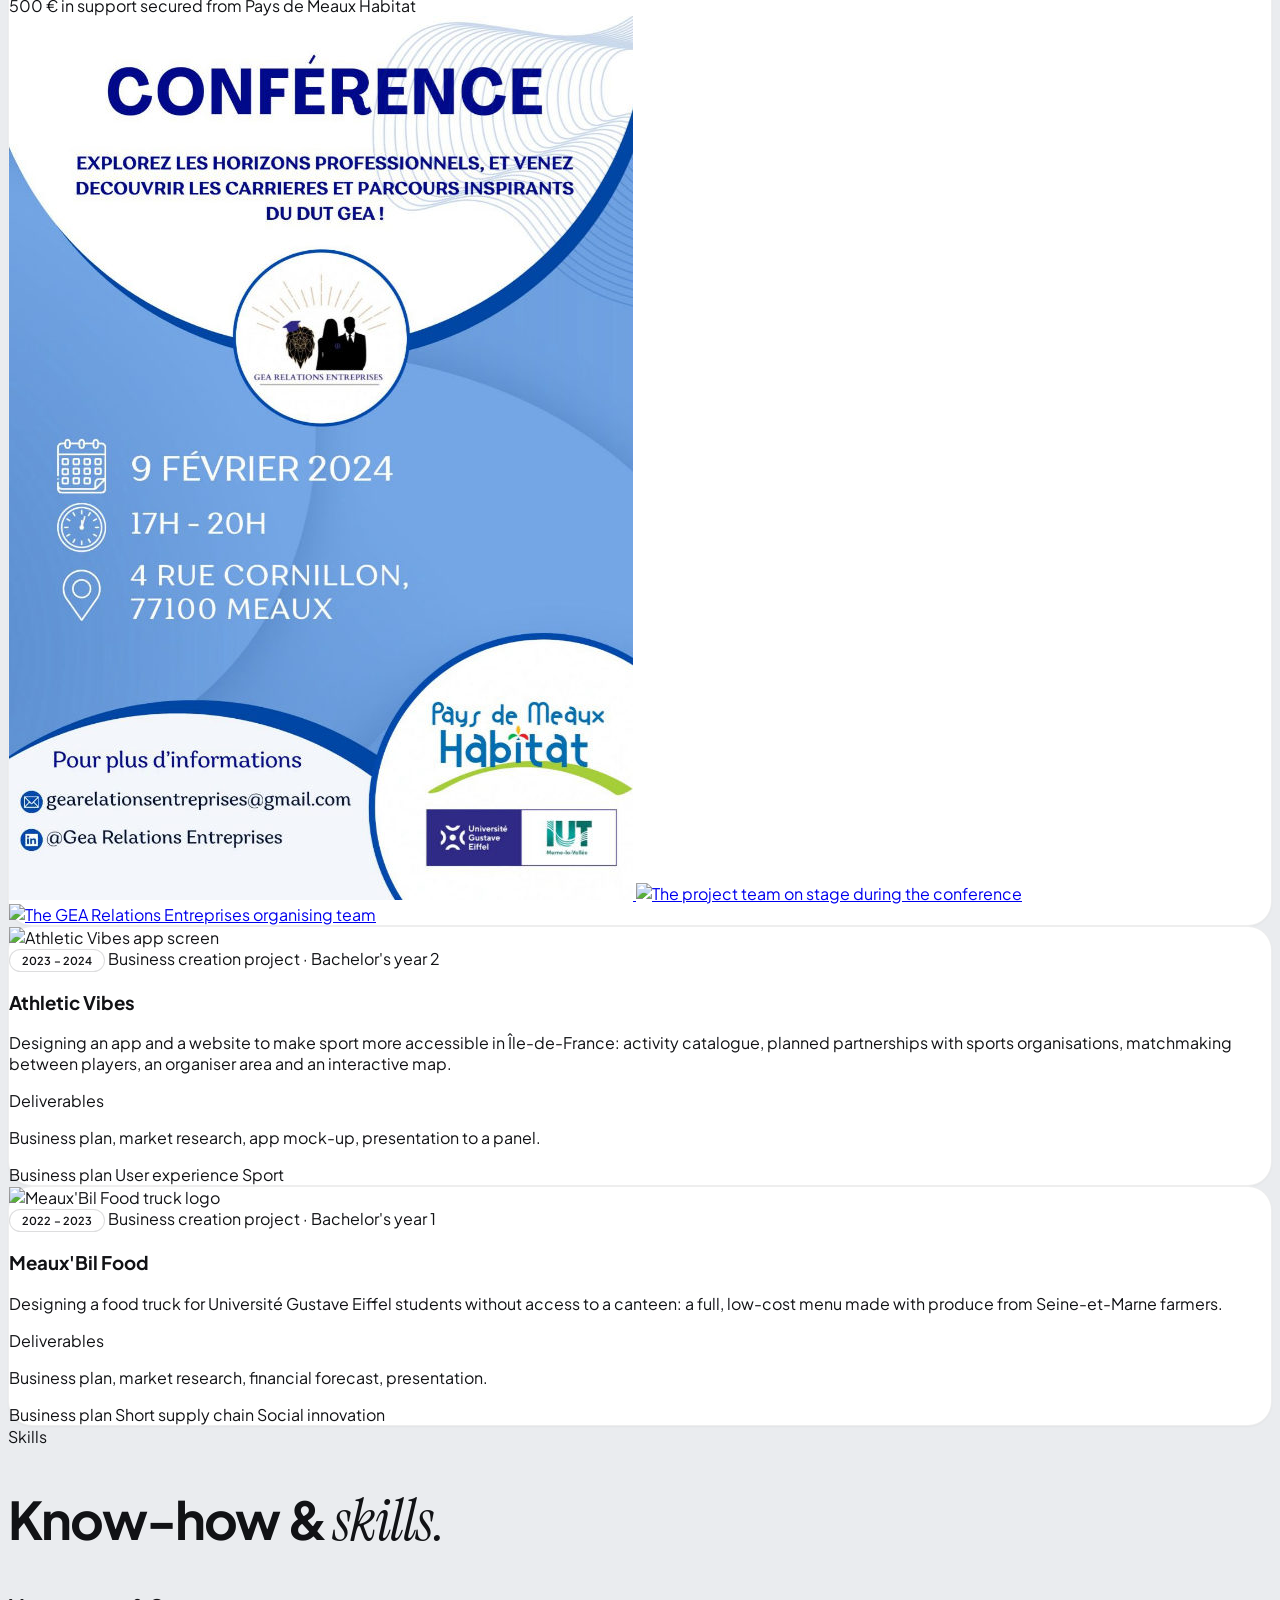
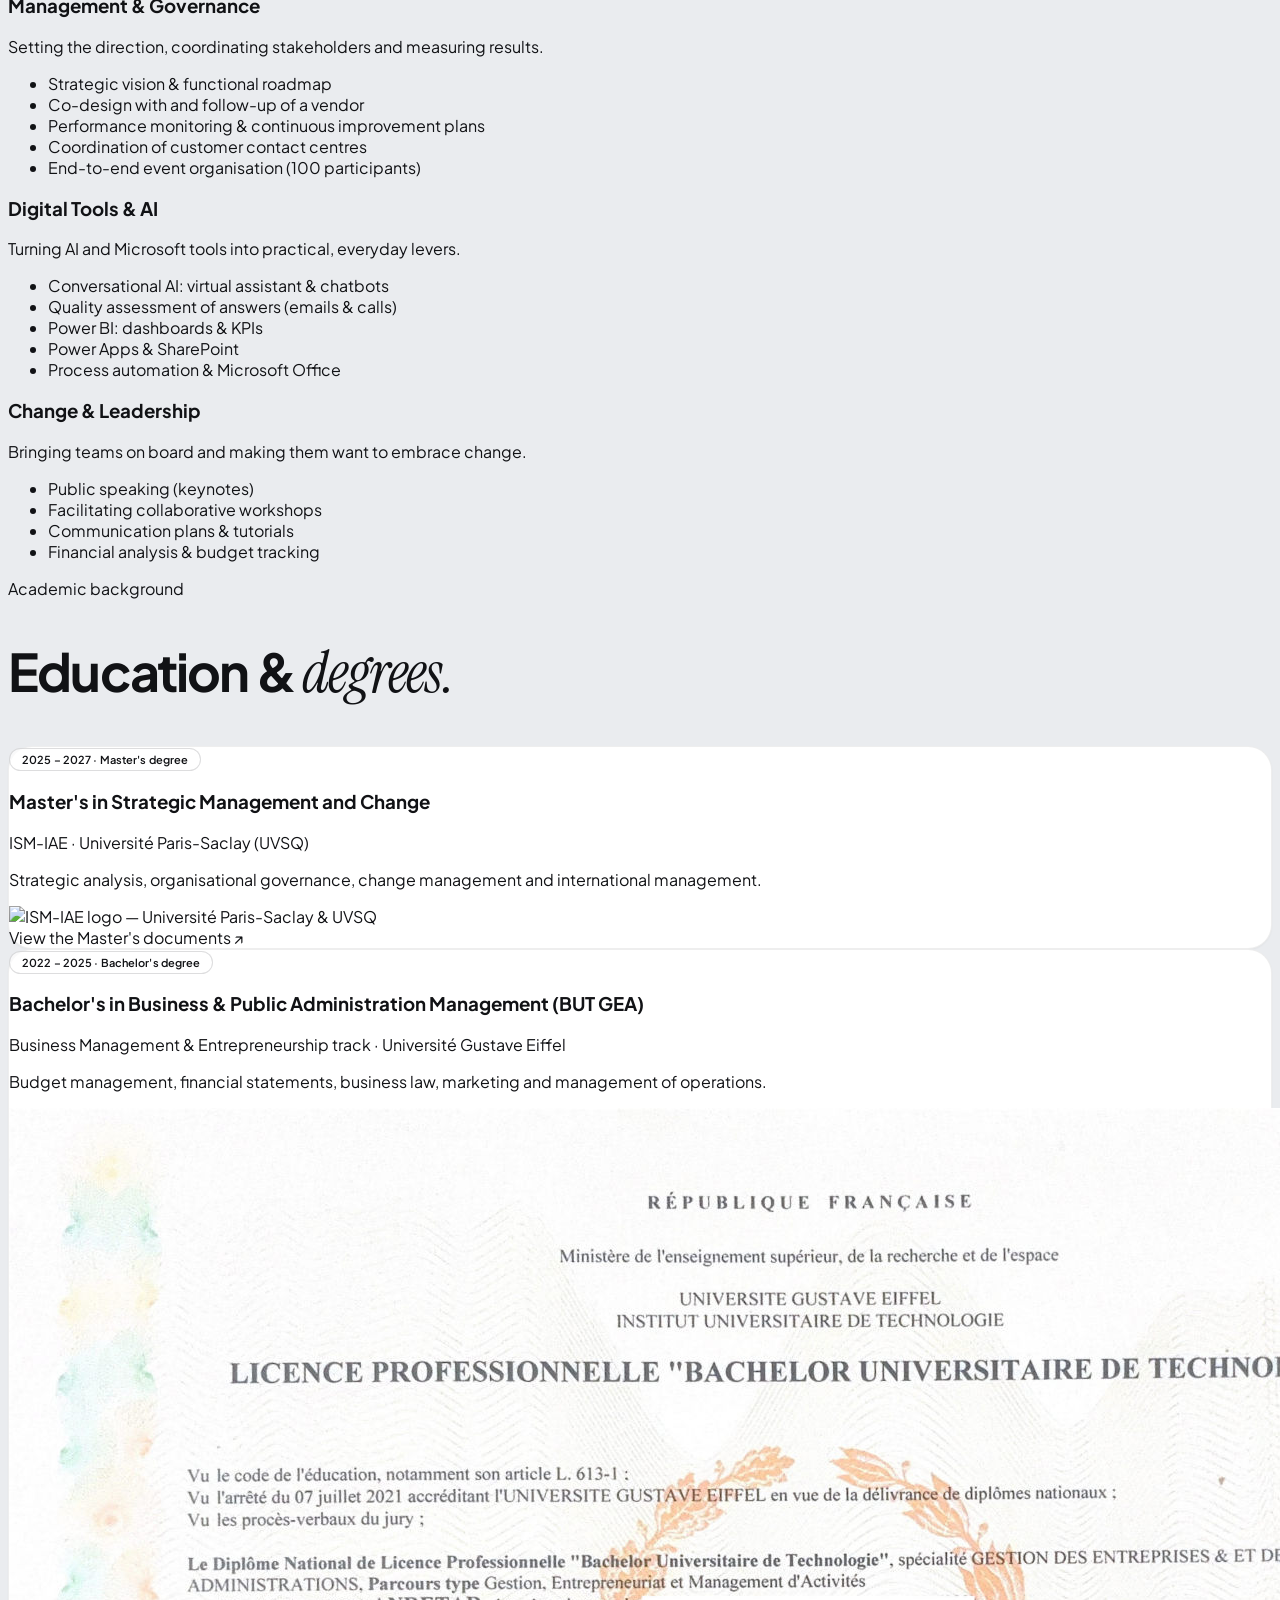
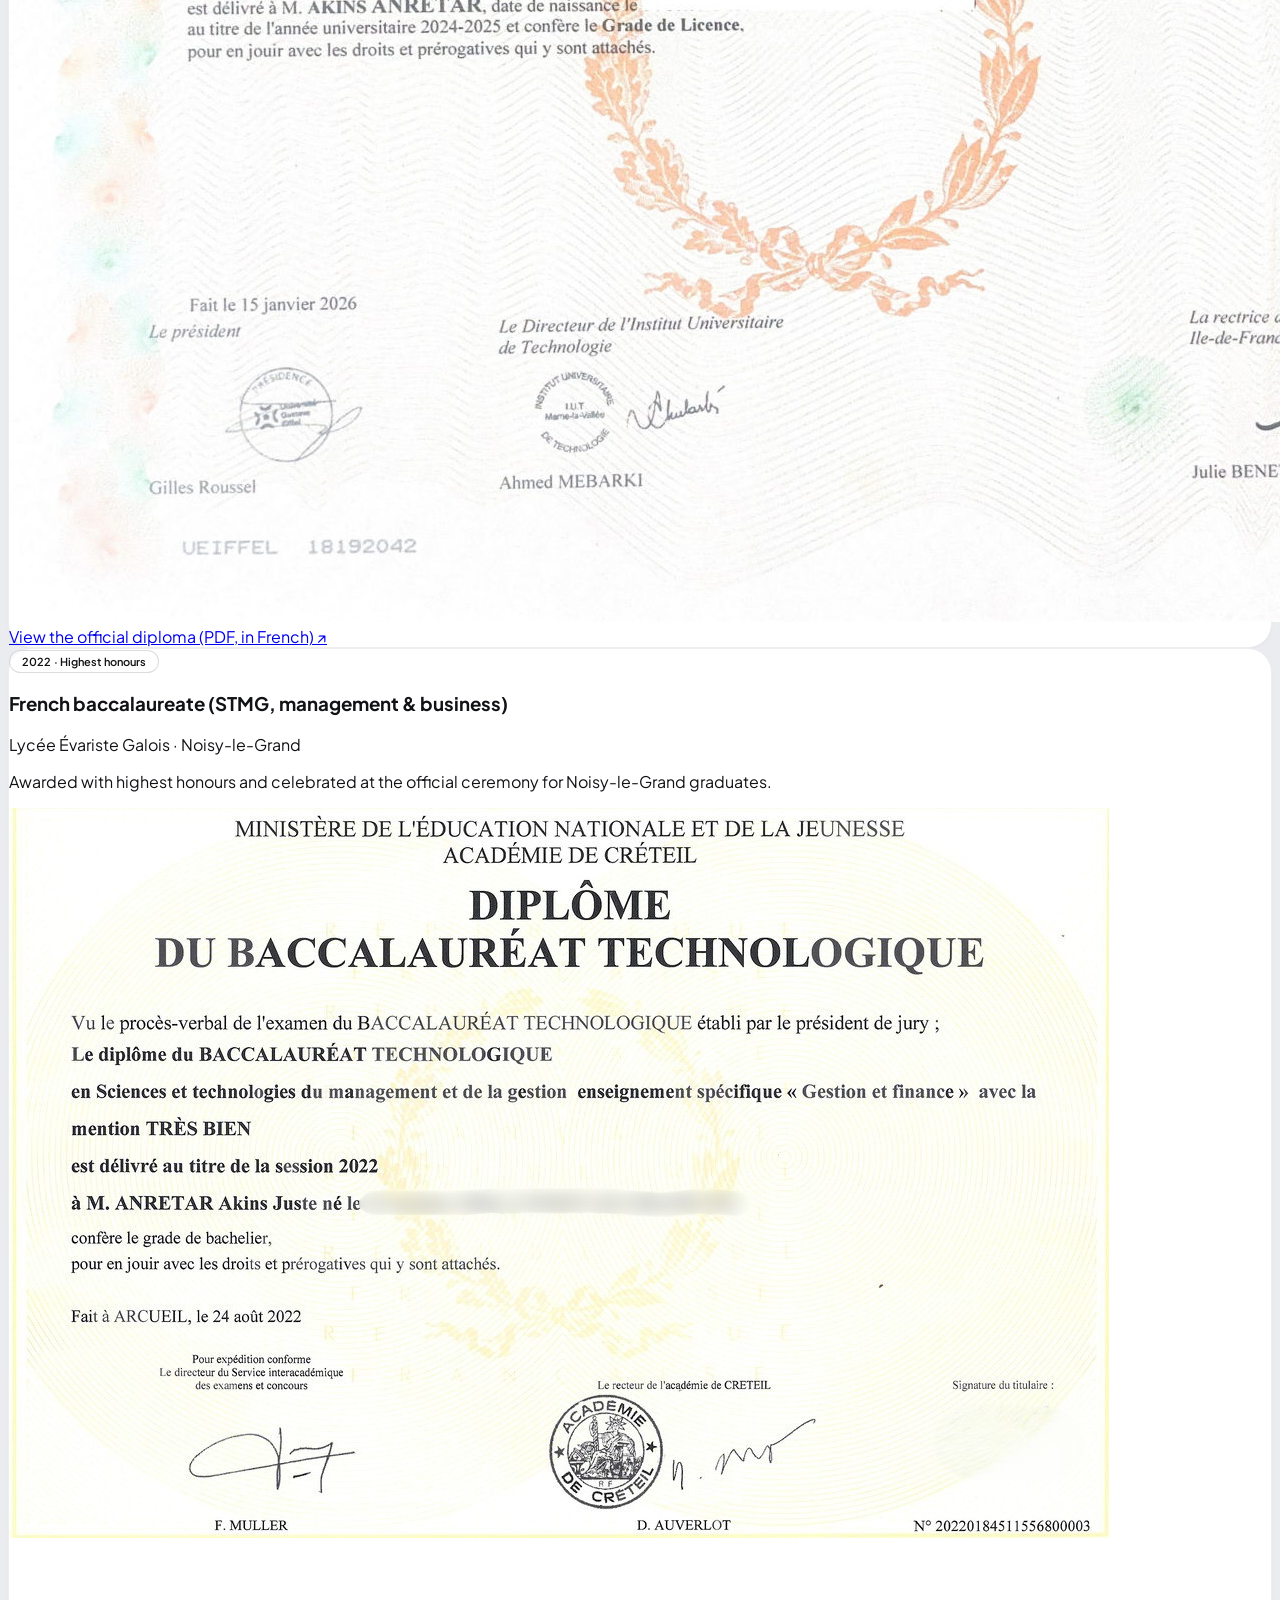
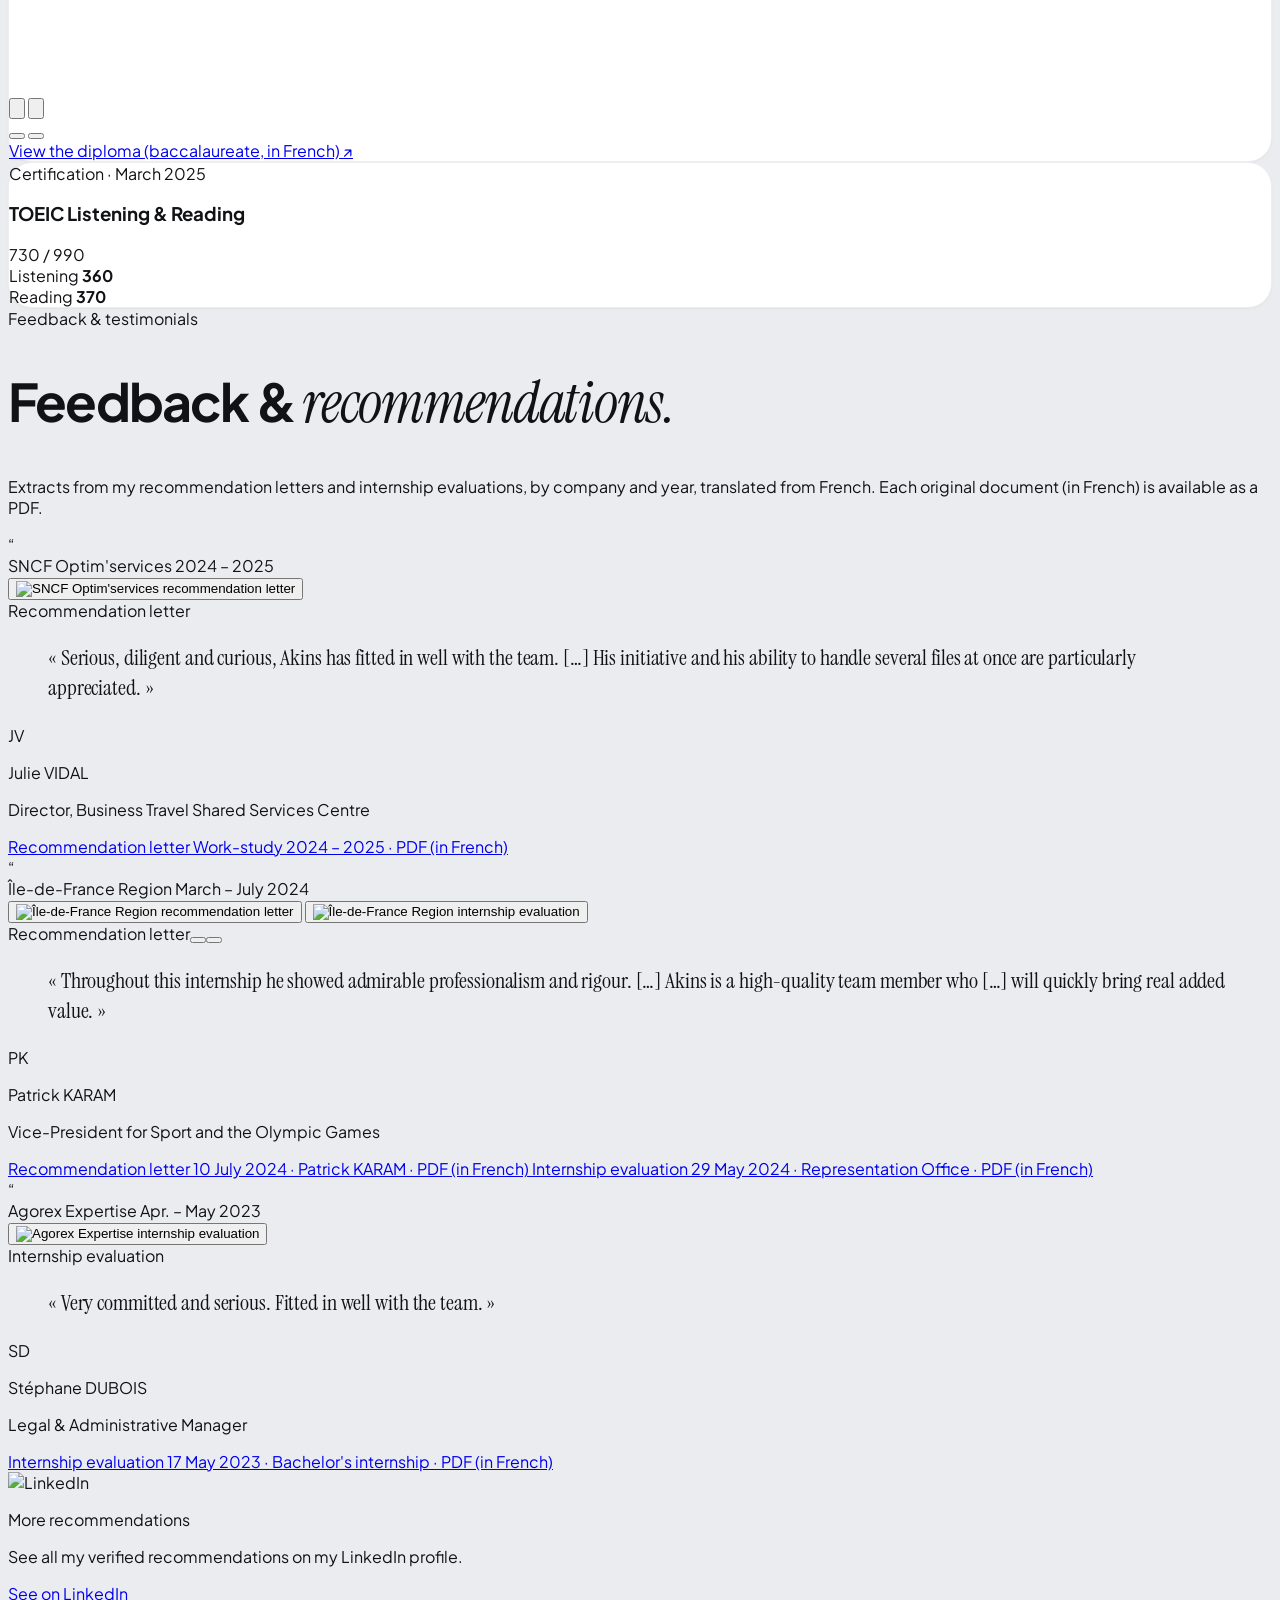
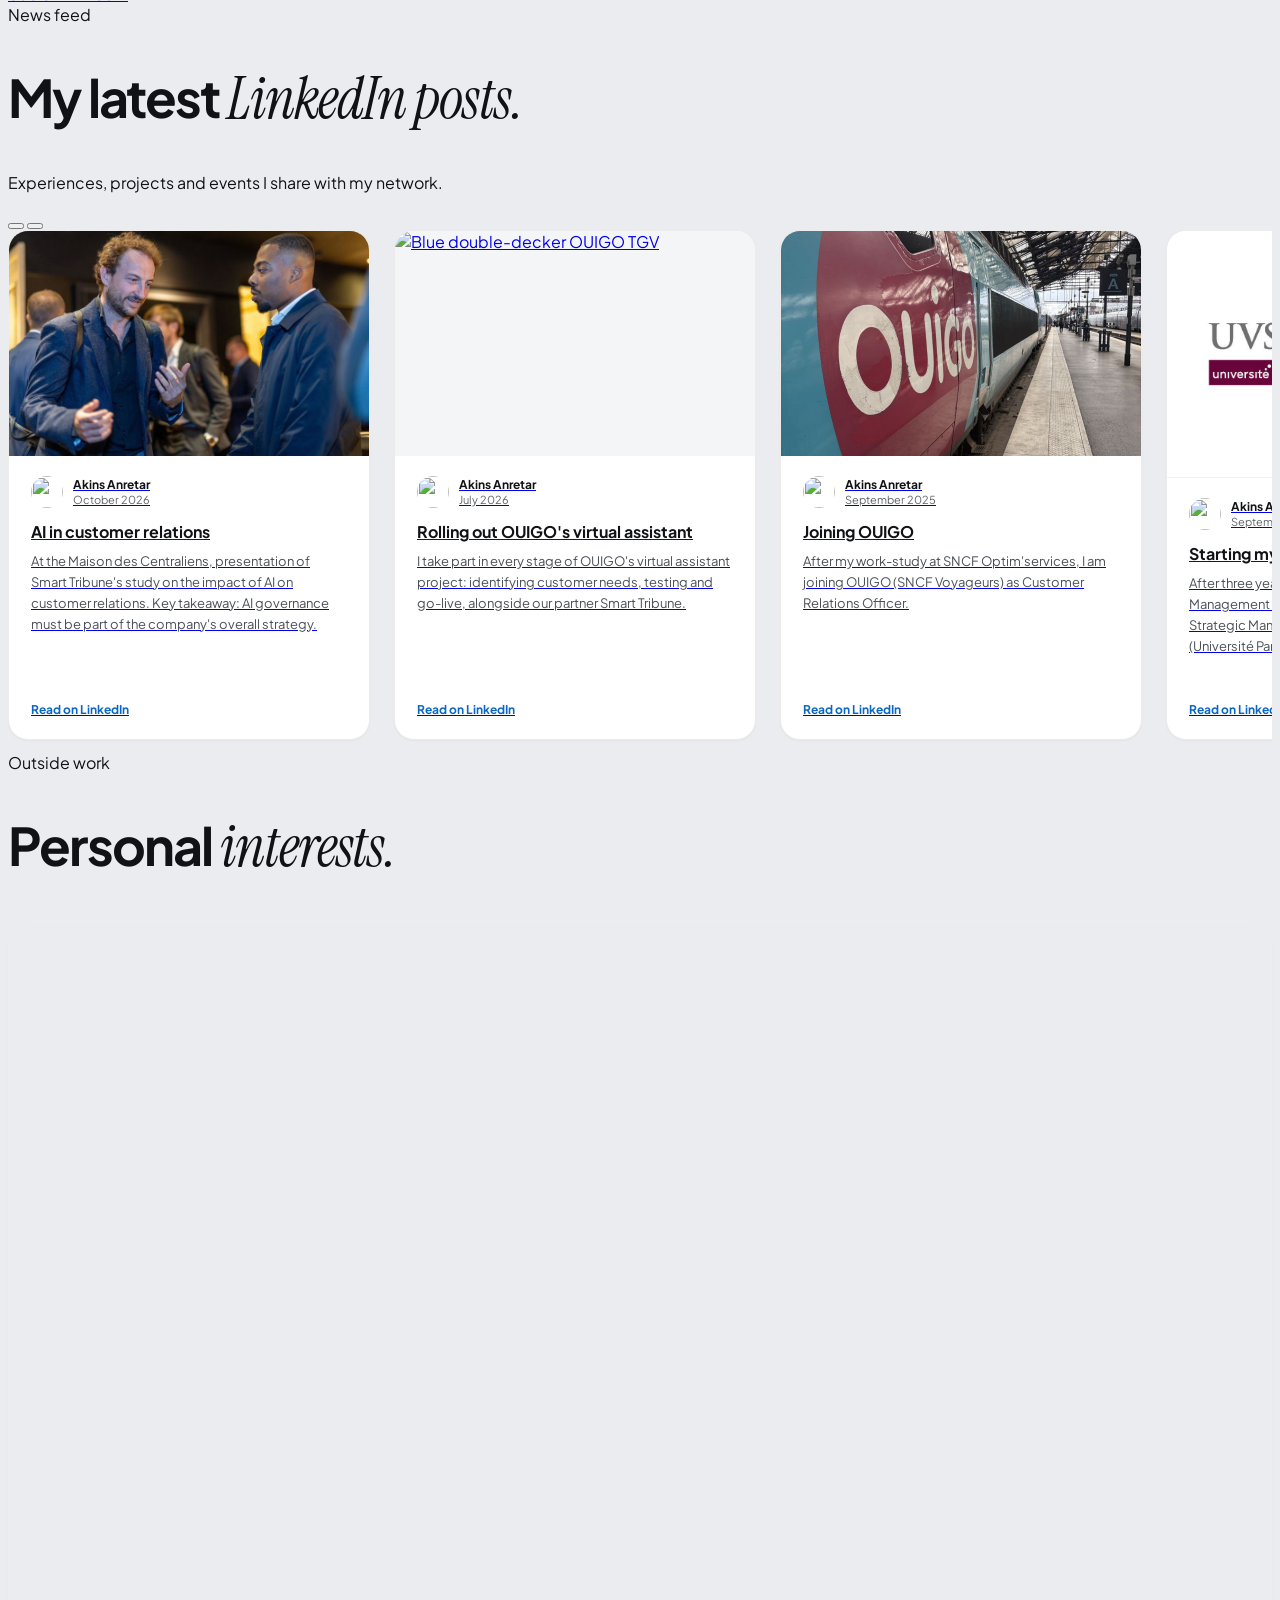
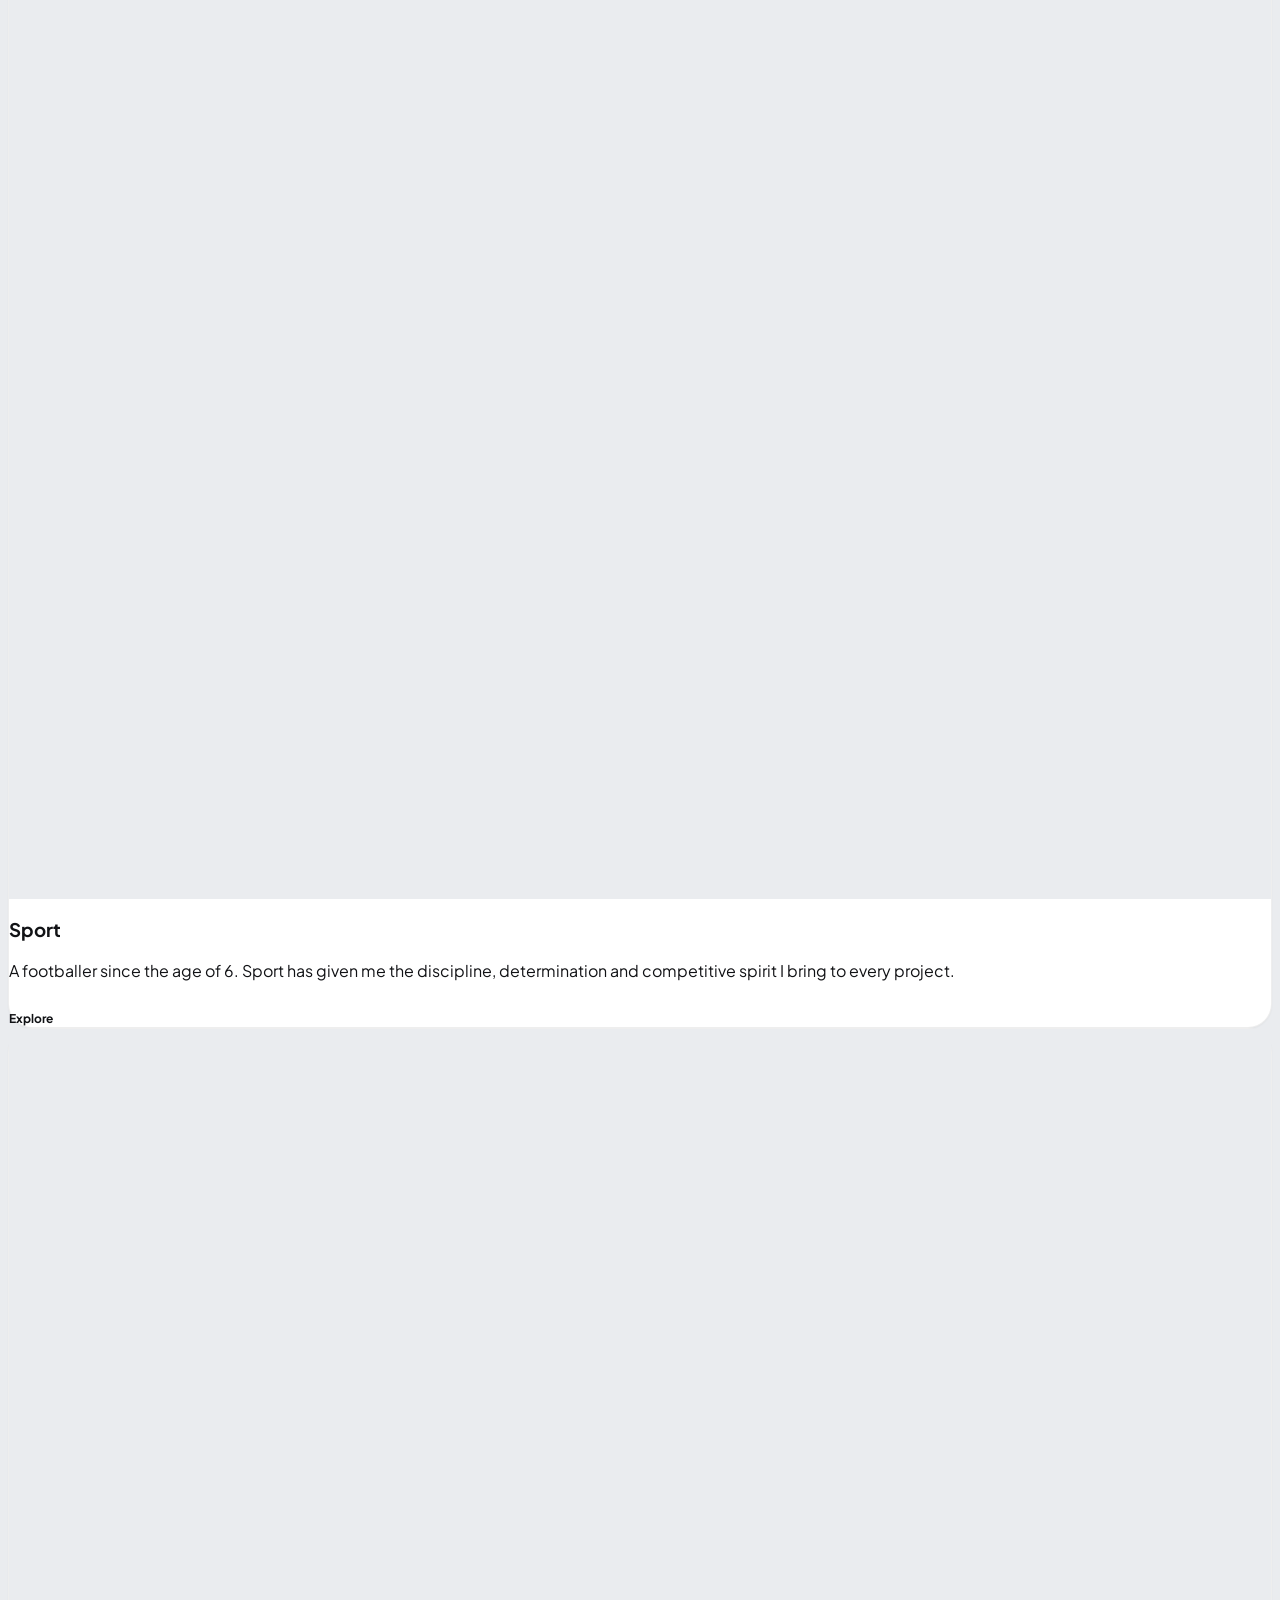
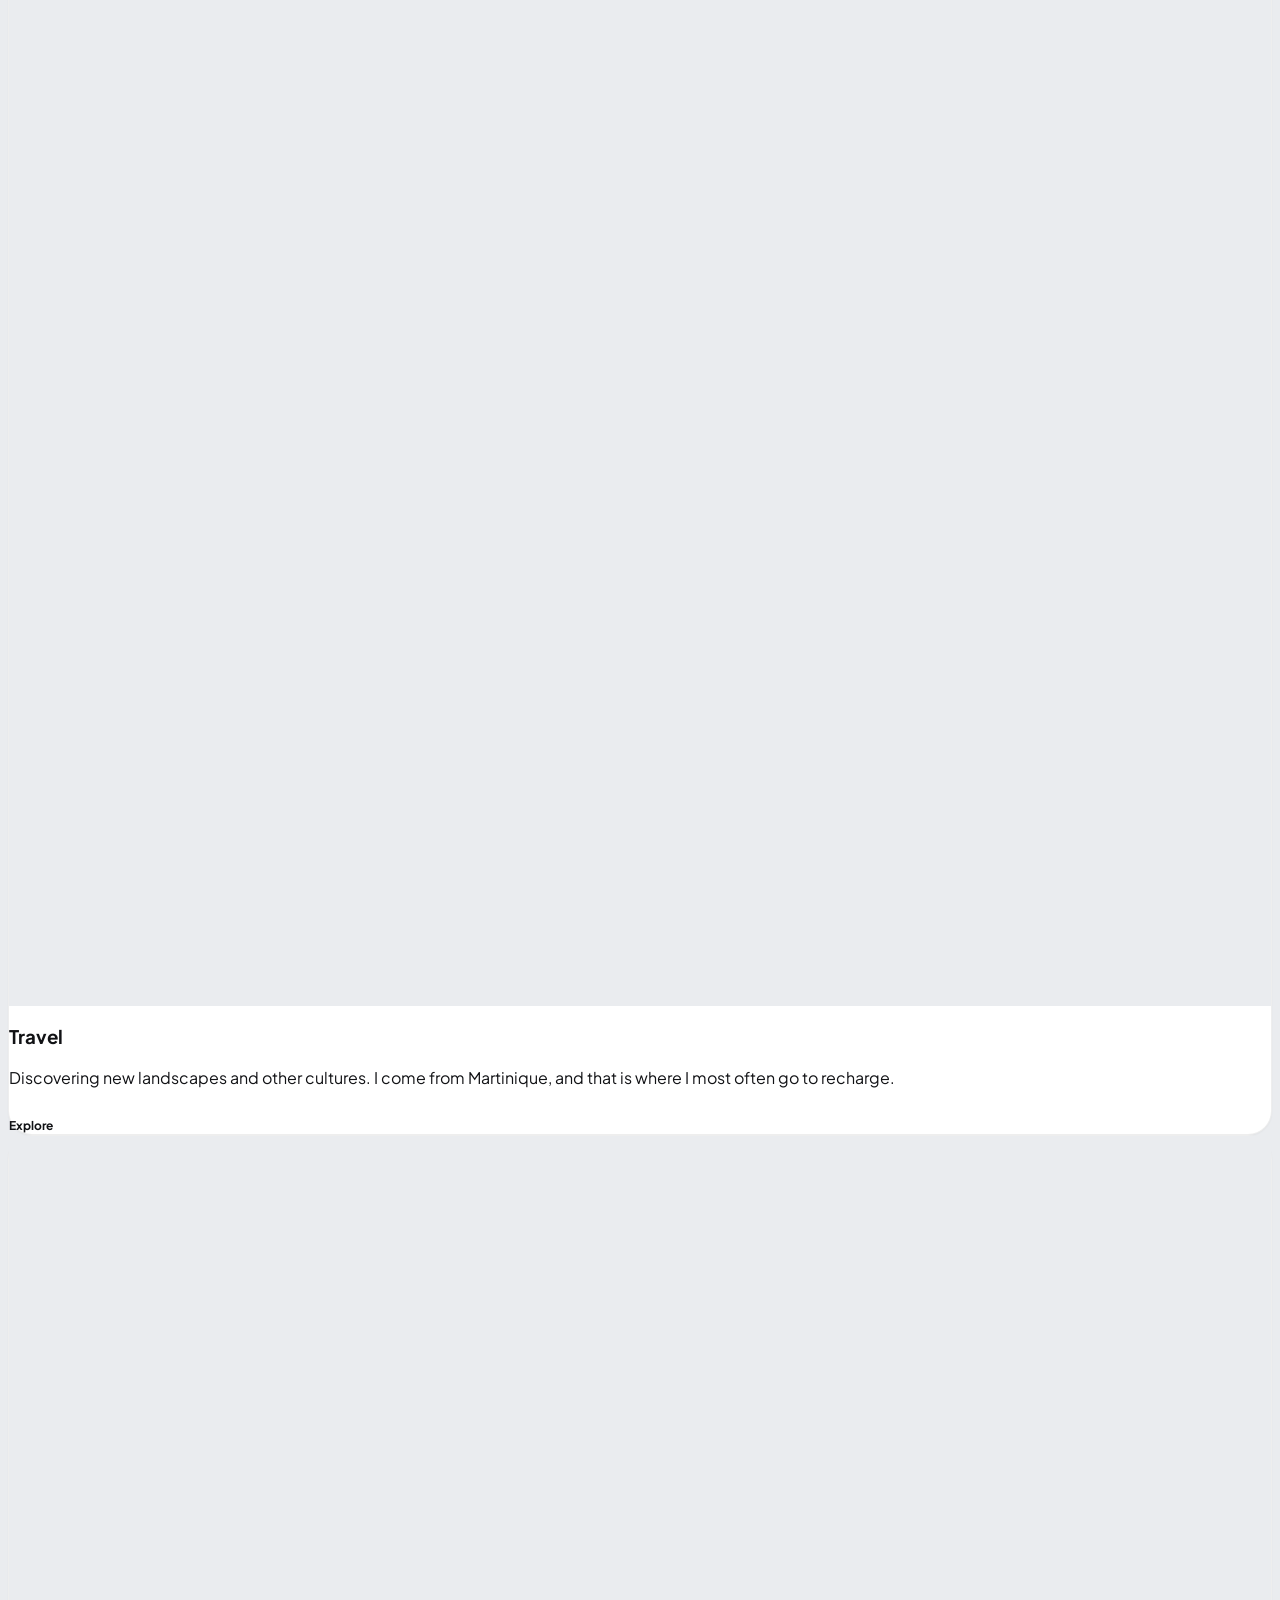
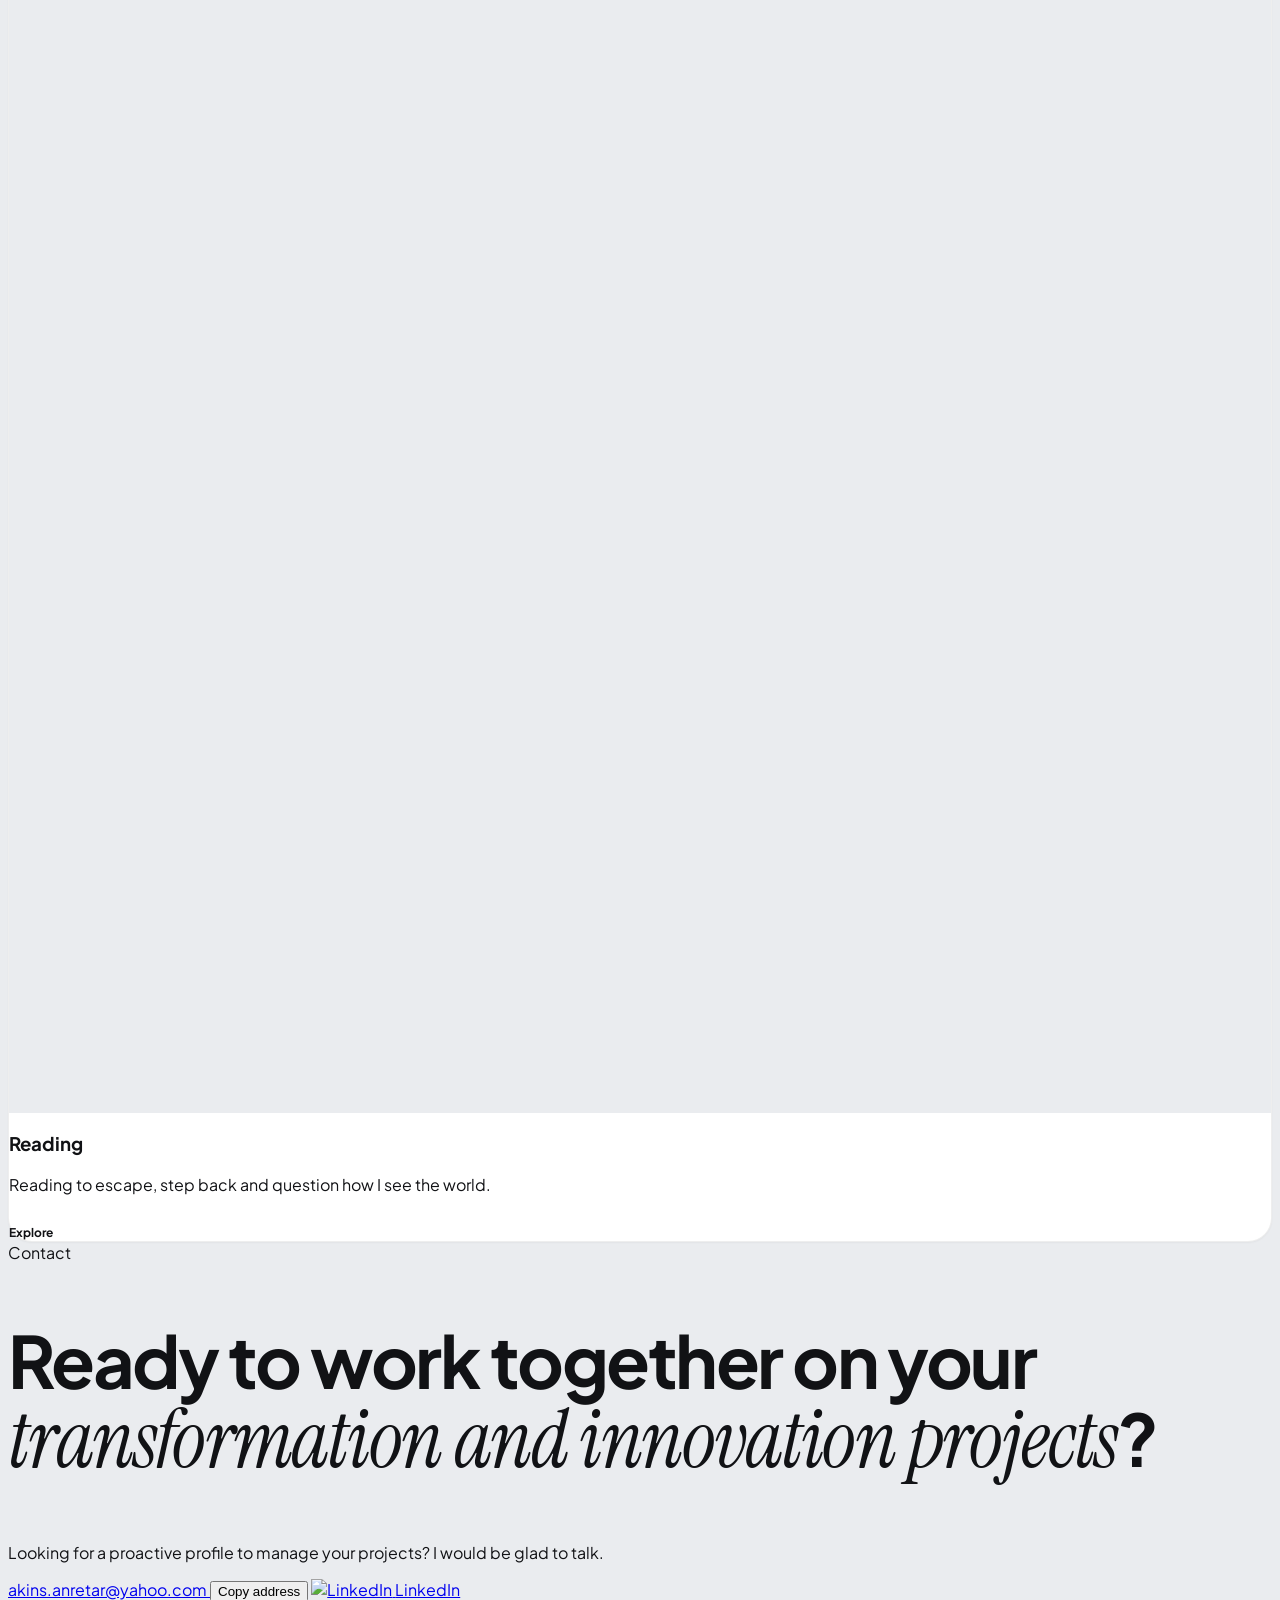
==== commit f2ef7034: "Région alignée sur le CV (sans les subventions), devise affichée une seule fois et citation de Guéhe" ====
--- a/en.html
+++ b/en.html
@@ -346,15 +346,7 @@
       </div>
 
       <!-- Bottom Meta & Scroll Down Prompt -->
-      <div class="flex flex-col sm:flex-row items-center justify-between gap-6 pt-6 border-t border-gray-300/80">
-
-        <!-- Motto Quote -->
-        <div class="flex items-center gap-3">
-          <span class="w-8 h-px bg-black/40"></span>
-          <p class="text-sm sm:text-base text-gray-800">
-            <em class="serif text-lg sm:text-xl text-black">« Every victory is built »</em> <span class="text-gray-500 text-xs sm:text-sm ml-1">— My motto</span>
-          </p>
-        </div>
+      <div class="flex flex-col sm:flex-row items-center justify-end gap-6 pt-6 border-t border-gray-300/80">
 
         <!-- Scroll down indicator matching reference -->
         <a href="#about"
@@ -592,7 +584,7 @@
           </div>
 
           <p class="text-xs sm:text-sm text-gray-600 leading-relaxed mb-4">
-            Reviewing grant applications for the Regional Council, liaising with town halls, rolling out Olympic and Paralympic Week and managing relations with elite athletes.
+            Liaising with town halls and regional sports partners, rolling out Olympic and Paralympic Week and managing relations with elite athletes.
           </p>
 
           <div class="p-3 rounded-xl bg-gray-50 border border-gray-200 mb-4 text-xs space-y-1">
@@ -1296,10 +1288,6 @@
       <h2 class="section-title">
         Personal <em class="serif">interests.</em>
       </h2>
-      <p class="text-sm text-gray-500 mt-3">
-        <em class="serif text-lg text-black">« The man of the future will be worth what his leisure is worth. »</em>
-        <span class="ml-1">— Jean Guéhenno</span>
-      </p>
     </div>
 
     <div class="grid grid-cols-1 md:grid-cols-3 gap-6">
@@ -1516,9 +1504,9 @@
   <div id="toast-notification"></div>
 
   <!-- Main JavaScript File -->
-  <script src="assets/js/i18n-en.js?v=20261115c"></script>
+  <script src="assets/js/i18n-en.js?v=20261119a"></script>
   <script src="assets/js/train-cover.js?v=20261115a"></script>
-  <script src="assets/js/main.js?v=20261115c"></script>
+  <script src="assets/js/main.js?v=20261119a"></script>
   <script src="assets/js/apple-effects.js?v=20261115a"></script>
   <script src="assets/js/doc-stack.js?v=20261115a"></script>
   <script src="assets/js/photo-slideshow.js?v=20261115a"></script>
